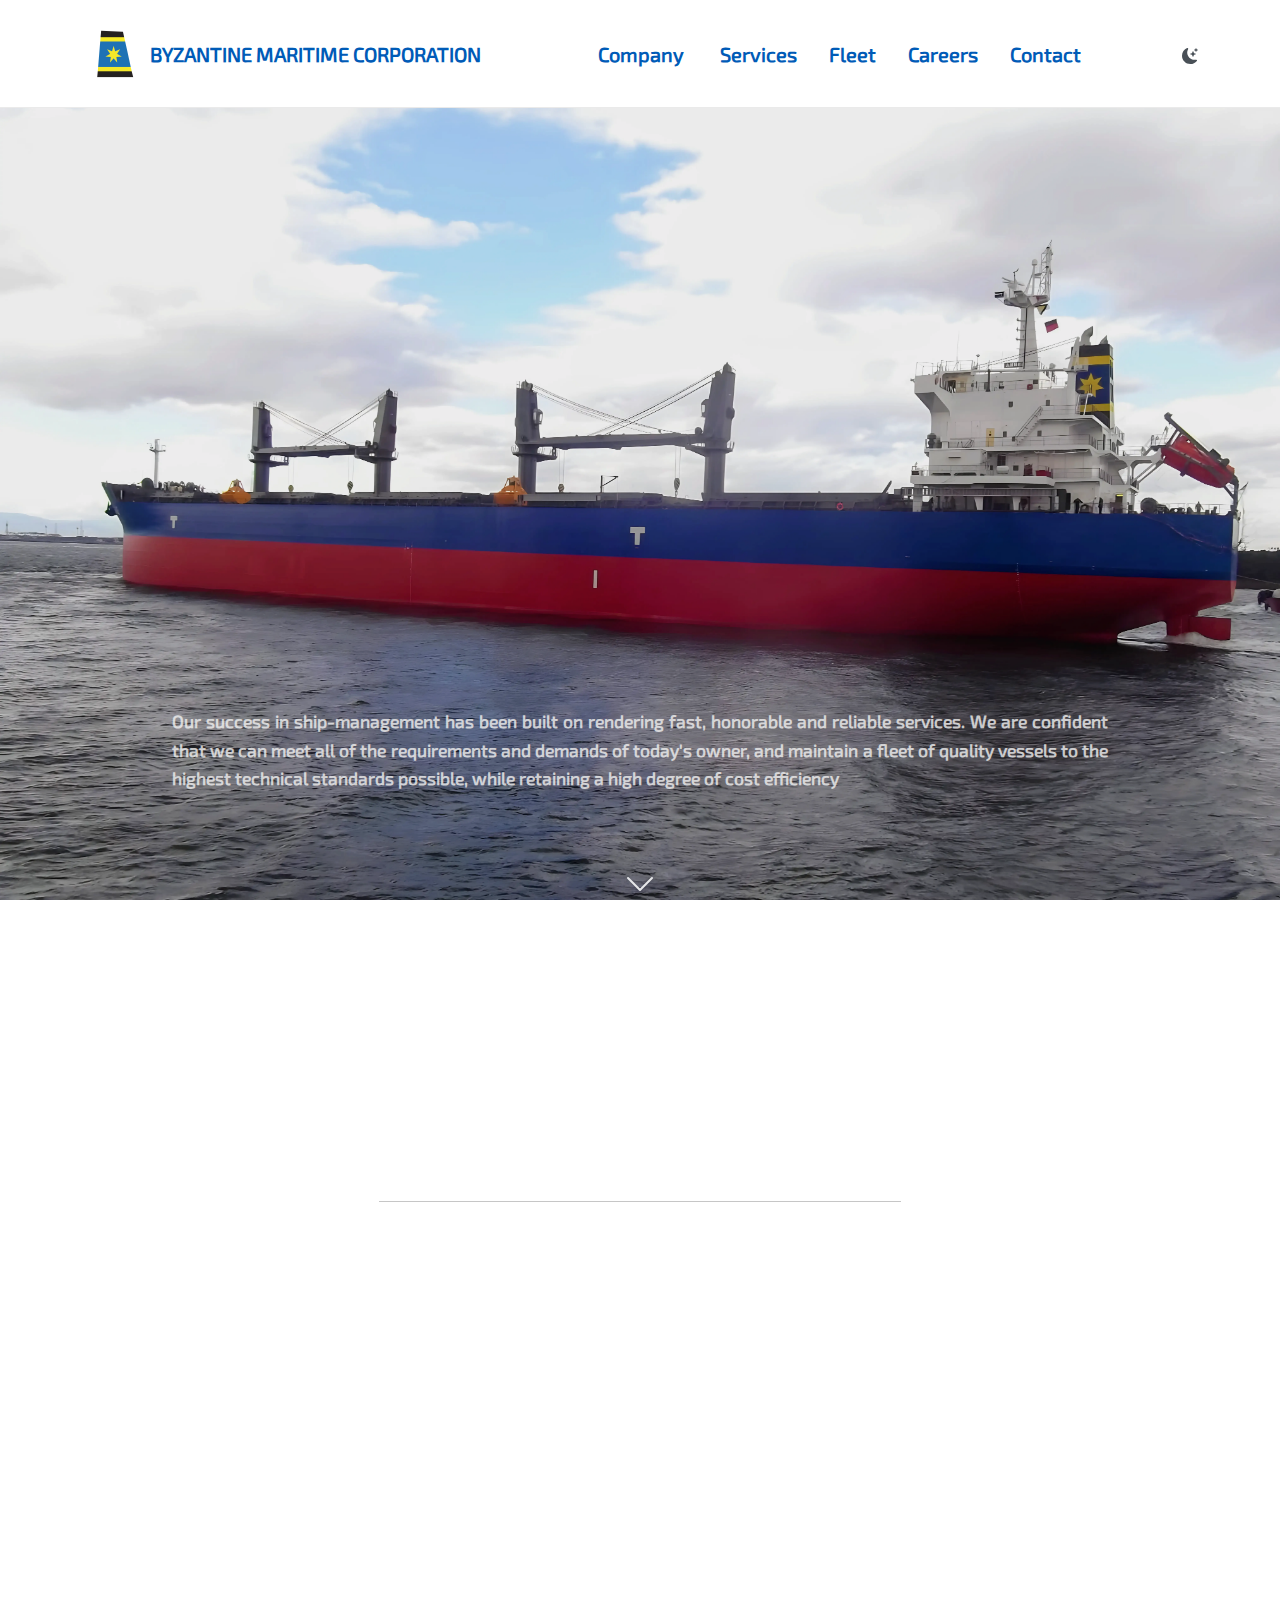
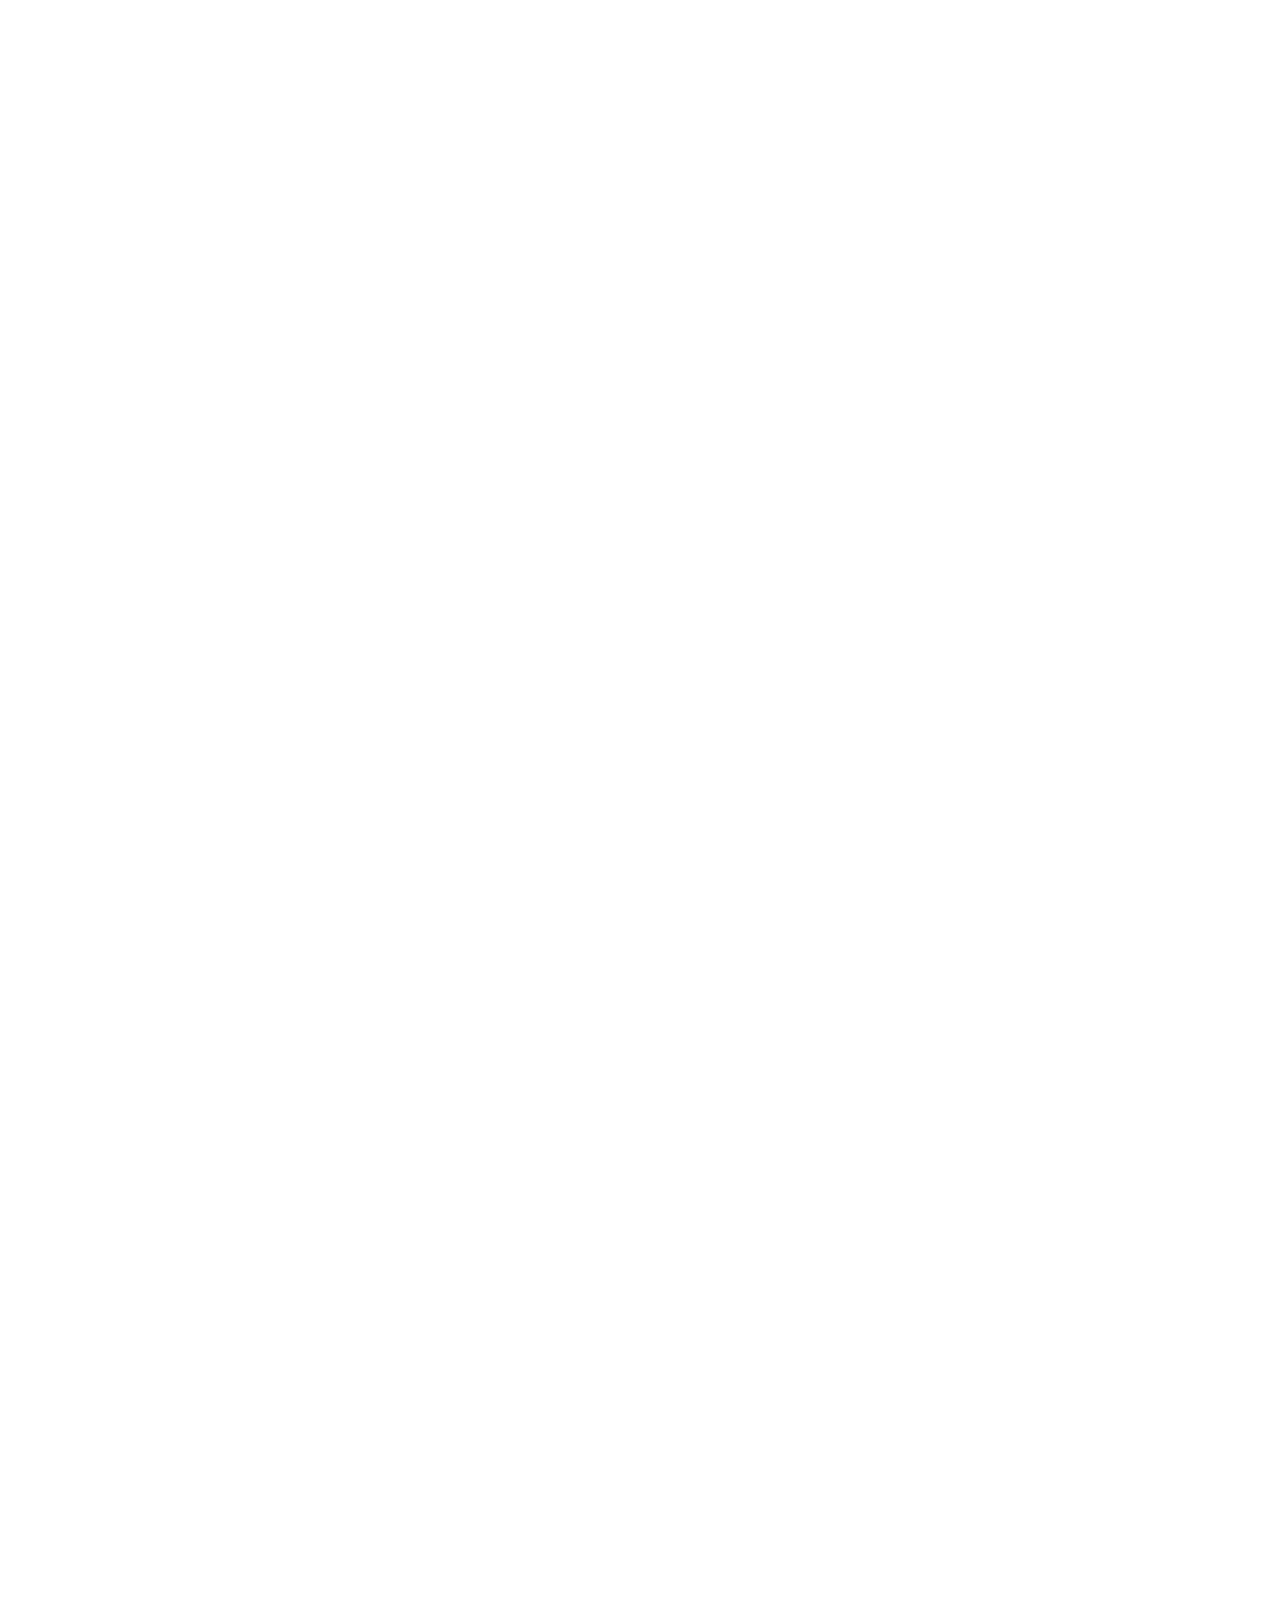
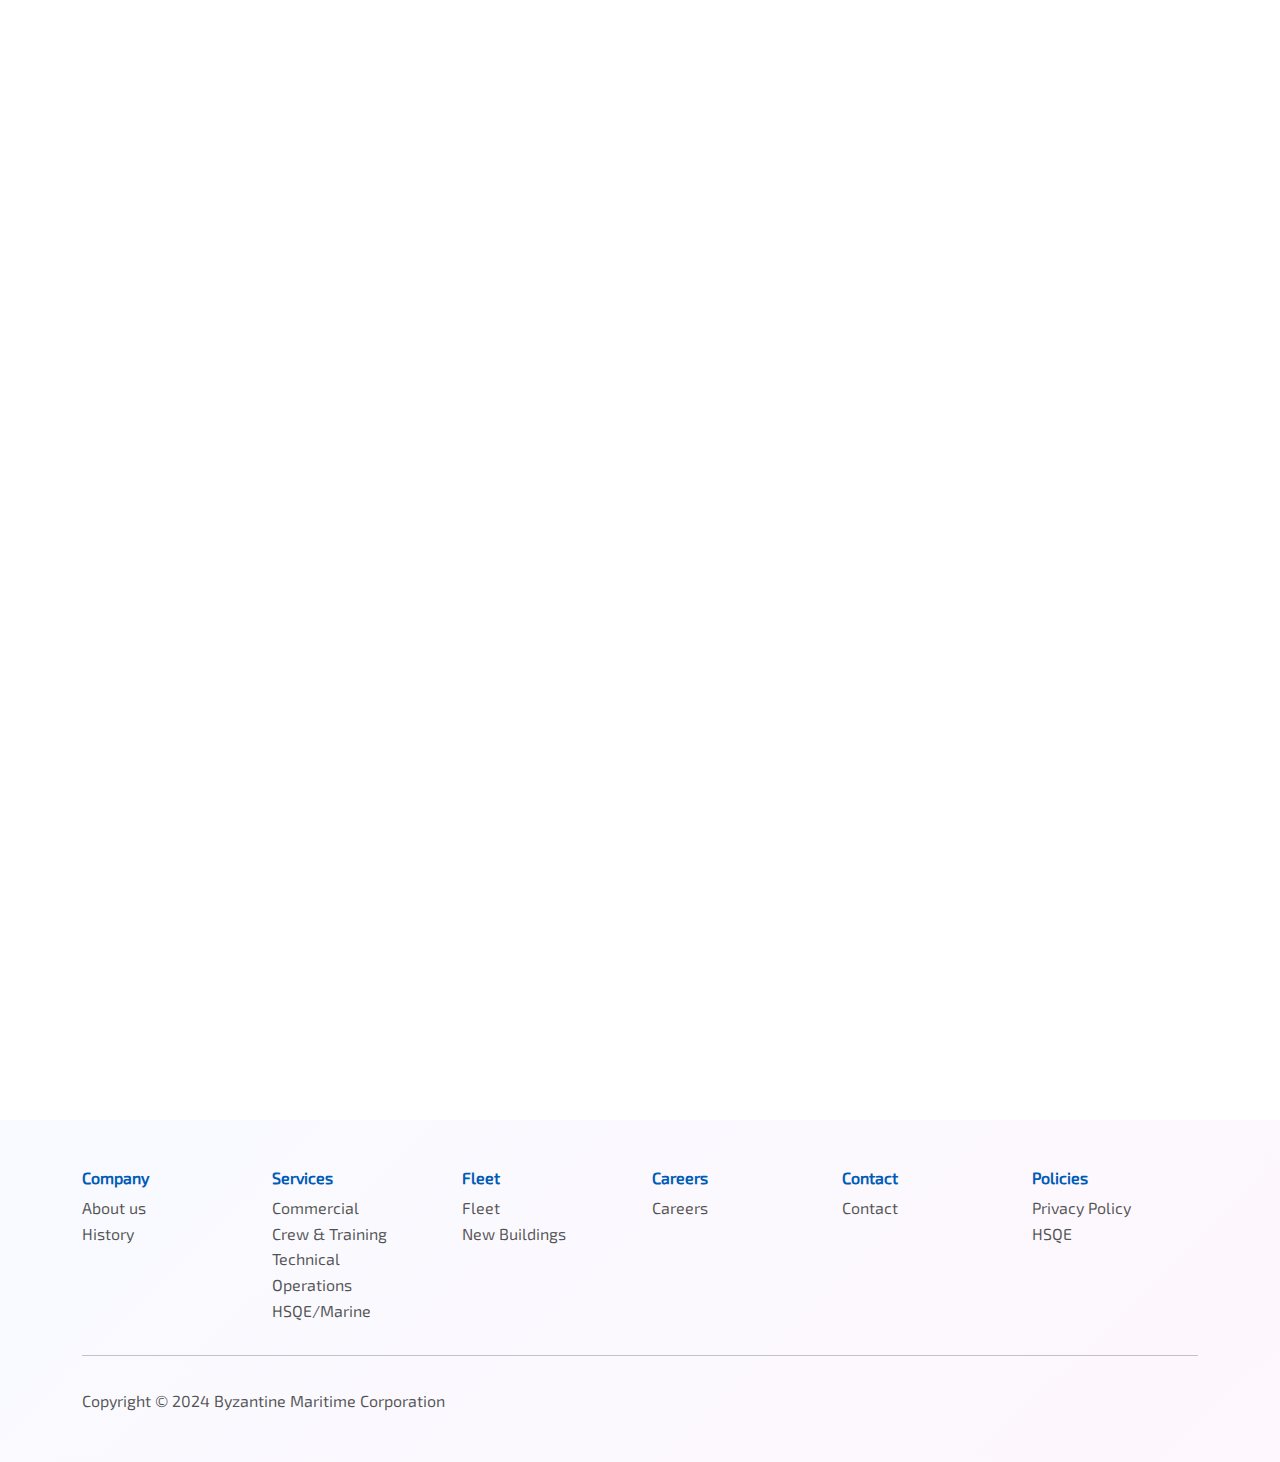
==== index.html @ 8e81ed3d "Publish website" ====
<!DOCTYPE html><html data-bs-theme="auto" lang="en"><head><meta charset="utf-8"><meta name="viewport" content="width=device-width, initial-scale=1.0, shrink-to-fit=no"><title>Byzantine Maritime Corporation</title><meta name="viewport" content="width=device-width, initial-scale=1, minimum-scale=1">
			<script>
(function() {

	// JavaScript snippet handling Dark/Light mode switching

	const getStoredTheme = () => localStorage.getItem('theme');
	const setStoredTheme = theme => localStorage.setItem('theme', theme);
	const forcedTheme = document.documentElement.getAttribute('data-bss-forced-theme');

	const getPreferredTheme = () => {

		if (forcedTheme) return forcedTheme;

		const storedTheme = getStoredTheme();
		if (storedTheme) {
			return storedTheme;
		}

		const pageTheme = document.documentElement.getAttribute('data-bs-theme');

		if (pageTheme) {
			return pageTheme;
		}

		return window.matchMedia('(prefers-color-scheme: dark)').matches ? 'dark' : 'light';
	}

	const setTheme = theme => {
		if (theme === 'auto' && window.matchMedia('(prefers-color-scheme: dark)').matches) {
			document.documentElement.setAttribute('data-bs-theme', 'dark');
		} else {
			document.documentElement.setAttribute('data-bs-theme', theme);
		}
	}

	setTheme(getPreferredTheme());

	const showActiveTheme = (theme, focus = false) => {
		const themeSwitchers = [].slice.call(document.querySelectorAll('.theme-switcher'));

		if (!themeSwitchers.length) return;

		document.querySelectorAll('[data-bs-theme-value]').forEach(element => {
			element.classList.remove('active');
			element.setAttribute('aria-pressed', 'false');
		});

		for (const themeSwitcher of themeSwitchers) {

			const btnToActivate = themeSwitcher.querySelector('[data-bs-theme-value="' + theme + '"]');

			if (btnToActivate) {
				btnToActivate.classList.add('active');
				btnToActivate.setAttribute('aria-pressed', 'true');
			}
		}
	}

	window.matchMedia('(prefers-color-scheme: dark)').addEventListener('change', () => {
		const storedTheme = getStoredTheme();
		if (storedTheme !== 'light' && storedTheme !== 'dark') {
			setTheme(getPreferredTheme());
		}
	});

	window.addEventListener('DOMContentLoaded', () => {
		showActiveTheme(getPreferredTheme());

		document.querySelectorAll('[data-bs-theme-value]')
			.forEach(toggle => {
				toggle.addEventListener('click', (e) => {
					e.preventDefault();
					const theme = toggle.getAttribute('data-bs-theme-value');
					setStoredTheme(theme);
					setTheme(theme);
					showActiveTheme(theme);
				})
			})
	});
})();
</script><link rel="apple-touch-icon" type="image/png" sizes="180x180" href="assets/img/favicon/favicon_180.png?h=e87b98692c2db4101e4dfaebf358be2a"><link rel="icon" type="image/png" sizes="16x16" href="assets/img/favicon/favicon_16.png?h=e87b98692c2db4101e4dfaebf358be2a"><link rel="icon" type="image/png" sizes="16x16" href="assets/img/favicon/favicon_16.png?h=e87b98692c2db4101e4dfaebf358be2a" media="(prefers-color-scheme: dark)"><link rel="icon" type="image/png" sizes="32x32" href="assets/img/favicon/favicon_32.png?h=e87b98692c2db4101e4dfaebf358be2a"><link rel="icon" type="image/png" sizes="32x32" href="assets/img/favicon/favicon_32.png?h=e87b98692c2db4101e4dfaebf358be2a" media="(prefers-color-scheme: dark)"><link rel="icon" type="image/png" sizes="180x180" href="assets/img/favicon/favicon_180.png?h=e87b98692c2db4101e4dfaebf358be2a"><link rel="icon" type="image/png" sizes="192x192" href="assets/img/favicon/favicon_192.png?h=e87b98692c2db4101e4dfaebf358be2a"><link rel="icon" type="image/png" sizes="512x512" href="assets/img/favicon/favicon_512.png?h=e87b98692c2db4101e4dfaebf358be2a"><link rel="stylesheet" href="assets/bootstrap/css/bootstrap.min.css?h=996dc642b1d24f33bd052ed328aa38bc"><link rel="stylesheet" href="assets/css/styles.min.css?h=704b83688798f864cac3b5d45904c1a6"></head><body style="font-family: 'Exo 2', sans-serif;"><nav class="navbar navbar-expand-lg sticky-top navbar-shrink py-3 navbar-light" id="mainNav" style="height: 12vh;min-height: 80px;"><div class="container"><a class="navbar-brand d-flex align-items-center" data-aos="fade-down-right" data-aos-duration="1200" data-aos-once="true" href="/"><span id="navbar-brand-logo" style="width: 64px;height: 64px;background: url(&quot;assets/img/logo/bmc-logo.webp?h=9fa27f62c4568146996275496955b831&quot;) center / contain;margin-right: 4px;"></span><span class="fw-semibold text-primary" id="navbar-brand-name">BYZANTINE MARITIME CORPORATION</span><span class="fw-semibold text-primary" id="navbar-brand-name-narrow">BYZANTINE MARITIME<br>CORPORATION</span></a><button data-bs-toggle="collapse" class="navbar-toggler" data-bs-target="#navcol-2" id="main-navbar-toggler" onclick="setupNavbarCollapse()"><span class="visually-hidden">Toggle navigation</span><span class="navbar-toggler-icon"></span></button><div class="collapse navbar-collapse" data-aos="zoom-in-left" data-aos-duration="1000" data-aos-once="true" id="navcol-2"><ul class="navbar-nav mx-auto" style="background: var(--bs-body-bg);"><li class="nav-item" id="company-nav"><div class="nav-item dropdown" style="padding: 8px 16px;font-size: 20px;font-weight: bold;"><a aria-expanded="false" data-bs-toggle="dropdown" data-bs-auto-close="outside" id="navbar-link-company" onmouseover="expandDropdown(&#39;company&#39;)" style="color: var(--bs-primary);">Company&nbsp;</a><div class="dropdown-menu text-start border-0 border-light-subtle shadow-sm" id="navbar-menu-company"><a class="dropdown-item" href="/company#about-us" style="padding: 6px 16px;color: var(--bs-primary);font-size: 20px;">About us</a><a class="dropdown-item" href="/company#history" style="padding: 6px 16px;color: var(--bs-primary);font-size: 20px;">History</a></div></div></li><li class="nav-item" id="services-nav"><div class="nav-item dropdown" style="padding: 8px 16px;"><a aria-expanded="false" data-bs-toggle="dropdown" data-bs-auto-close="outside" id="navbar-link-services" onmouseover="expandDropdown(&#39;services&#39;)" style="color: var(--bs-primary);font-size: 20px;font-weight: bold;">Services</a><div class="dropdown-menu text-start border-0 border-light-subtle shadow-sm" id="navbar-menu-services"><a class="dropdown-item" href="/services#commercial" style="padding: 6px 16px;color: var(--bs-primary);font-size: 20px;">Commercial</a><a class="dropdown-item" href="/services#crew" style="padding: 6px 16px;color: var(--bs-primary);font-size: 20px;">Crew &amp; Training</a><a class="dropdown-item" href="/services#technical" style="padding: 6px 16px;color: var(--bs-primary);font-size: 20px;">Technical</a><a class="dropdown-item" href="/services#operations" style="padding: 6px 16px;color: var(--bs-primary);font-size: 20px;">Operations</a><a class="dropdown-item" href="/services#hsqe" style="padding: 6px 16px;color: var(--bs-primary);font-size: 20px;">HSQE/Marine</a></div></div></li><li class="nav-item" id="fleet-nav"><div class="nav-item dropdown" style="padding: 8px 16px;"><a aria-expanded="false" data-bs-toggle="dropdown" data-bs-auto-close="outside" id="navbar-link-fleet" onmouseover="expandDropdown(&#39;fleet&#39;)" style="color: var(--bs-primary);font-size: 20px;font-weight: bold;">Fleet</a><div class="dropdown-menu text-start border-0 border-light-subtle shadow-sm" id="navbar-menu-fleet"><a class="dropdown-item" href="/fleet" style="padding: 6px 16px;color: var(--bs-primary);font-size: 20px;">Fleet</a><a class="dropdown-item" href="/fleet#newbuildings" style="padding: 6px 16px;color: var(--bs-primary);font-size: 20px;">New Buildings</a></div></div></li><li class="nav-item" id="careers-nav"><a class="nav-link" href="/careers" style="color: var(--bs-primary);font-weight: bold;font-size: 20px;">Careers</a></li><li class="nav-item" id="contact-nav"><a class="nav-link" href="/contact" style="color: var(--bs-primary);font-weight: bold;font-size: 20px;">Contact</a></li><li class="nav-item" id="theme-nav" style="padding-top: 12px;padding-bottom: 12px;"><a class="nav-link active theme-selector-light theme-selector-nav" data-bs-theme-value="light" onclick="showDarkThemeIcons()"><svg xmlns="http://www.w3.org/2000/svg" width="1em" height="1em" fill="currentColor" viewBox="0 0 16 16" class="bi bi-moon-stars-fill">
  <path d="M6 .278a.768.768 0 0 1 .08.858 7.208 7.208 0 0 0-.878 3.46c0 4.021 3.278 7.277 7.318 7.277.527 0 1.04-.055 1.533-.16a.787.787 0 0 1 .81.316.733.733 0 0 1-.031.893A8.349 8.349 0 0 1 8.344 16C3.734 16 0 12.286 0 7.71 0 4.266 2.114 1.312 5.124.06A.752.752 0 0 1 6 .278"></path>
  <path d="M10.794 3.148a.217.217 0 0 1 .412 0l.387 1.162c.173.518.579.924 1.097 1.097l1.162.387a.217.217 0 0 1 0 .412l-1.162.387a1.734 1.734 0 0 0-1.097 1.097l-.387 1.162a.217.217 0 0 1-.412 0l-.387-1.162A1.734 1.734 0 0 0 9.31 6.593l-1.162-.387a.217.217 0 0 1 0-.412l1.162-.387a1.734 1.734 0 0 0 1.097-1.097l.387-1.162zM13.863.099a.145.145 0 0 1 .274 0l.258.774c.115.346.386.617.732.732l.774.258a.145.145 0 0 1 0 .274l-.774.258a1.156 1.156 0 0 0-.732.732l-.258.774a.145.145 0 0 1-.274 0l-.258-.774a1.156 1.156 0 0 0-.732-.732l-.774-.258a.145.145 0 0 1 0-.274l.774-.258c.346-.115.617-.386.732-.732L13.863.1z"></path>
</svg>&nbsp; Dark mode enabled</a><a class="nav-link active theme-selector-dark theme-selector-nav" data-bs-theme-value="dark" onclick="showLightThemeIcons()"><svg xmlns="http://www.w3.org/2000/svg" height="1em" viewBox="0 0 24 24" width="1em" fill="currentColor"><path d="M0 0h24v24H0z" fill="none"></path><path d="M6.76 4.84l-1.8-1.79-1.41 1.41 1.79 1.79 1.42-1.41zM4 10.5H1v2h3v-2zm9-9.95h-2V3.5h2V.55zm7.45 3.91l-1.41-1.41-1.79 1.79 1.41 1.41 1.79-1.79zm-3.21 13.7l1.79 1.8 1.41-1.41-1.8-1.79-1.4 1.4zM20 10.5v2h3v-2h-3zm-8-5c-3.31 0-6 2.69-6 6s2.69 6 6 6 6-2.69 6-6-2.69-6-6-6zm-1 16.95h2V19.5h-2v2.95zm-7.45-3.91l1.41 1.41 1.79-1.8-1.41-1.41-1.79 1.8z"></path></svg>&nbsp; Light mode enabled</a></li></ul></div><a class="theme-selector-light theme-selector-main" data-bs-theme-value="light" onclick="showDarkThemeIcons()"><svg xmlns="http://www.w3.org/2000/svg" width="1em" height="1em" fill="currentColor" viewBox="0 0 16 16" class="bi bi-moon-stars-fill text-dark-emphasis">
  <path d="M6 .278a.768.768 0 0 1 .08.858 7.208 7.208 0 0 0-.878 3.46c0 4.021 3.278 7.277 7.318 7.277.527 0 1.04-.055 1.533-.16a.787.787 0 0 1 .81.316.733.733 0 0 1-.031.893A8.349 8.349 0 0 1 8.344 16C3.734 16 0 12.286 0 7.71 0 4.266 2.114 1.312 5.124.06A.752.752 0 0 1 6 .278"></path>
  <path d="M10.794 3.148a.217.217 0 0 1 .412 0l.387 1.162c.173.518.579.924 1.097 1.097l1.162.387a.217.217 0 0 1 0 .412l-1.162.387a1.734 1.734 0 0 0-1.097 1.097l-.387 1.162a.217.217 0 0 1-.412 0l-.387-1.162A1.734 1.734 0 0 0 9.31 6.593l-1.162-.387a.217.217 0 0 1 0-.412l1.162-.387a1.734 1.734 0 0 0 1.097-1.097l.387-1.162zM13.863.099a.145.145 0 0 1 .274 0l.258.774c.115.346.386.617.732.732l.774.258a.145.145 0 0 1 0 .274l-.774.258a1.156 1.156 0 0 0-.732.732l-.258.774a.145.145 0 0 1-.274 0l-.258-.774a1.156 1.156 0 0 0-.732-.732l-.774-.258a.145.145 0 0 1 0-.274l.774-.258c.346-.115.617-.386.732-.732L13.863.1z"></path>
</svg></a><a class="theme-selector-dark theme-selector-main" data-bs-theme-value="dark" onclick="showLightThemeIcons()"><svg xmlns="http://www.w3.org/2000/svg" height="1em" viewBox="0 0 24 24" width="1em" fill="currentColor" class="text-dark-emphasis" style="font-size: 18px;"><path d="M0 0h24v24H0V0z" fill="none"></path><path d="M6.05 4.14l-.39-.39c-.39-.39-1.02-.38-1.4 0l-.01.01c-.39.39-.39 1.02 0 1.4l.39.39c.39.39 1.01.39 1.4 0l.01-.01c.39-.38.39-1.02 0-1.4zM3.01 10.5H1.99c-.55 0-.99.44-.99.99v.01c0 .55.44.99.99.99H3c.56.01 1-.43 1-.98v-.01c0-.56-.44-1-.99-1zm9-9.95H12c-.56 0-1 .44-1 .99v.96c0 .55.44.99.99.99H12c.56.01 1-.43 1-.98v-.97c0-.55-.44-.99-.99-.99zm7.74 3.21c-.39-.39-1.02-.39-1.41-.01l-.39.39c-.39.39-.39 1.02 0 1.4l.01.01c.39.39 1.02.39 1.4 0l.39-.39c.39-.39.39-1.01 0-1.4zm-1.81 15.1l.39.39c.39.39 1.02.39 1.41 0 .39-.39.39-1.02 0-1.41l-.39-.39c-.39-.39-1.02-.38-1.4 0-.4.4-.4 1.02-.01 1.41zM20 11.49v.01c0 .55.44.99.99.99H22c.55 0 .99-.44.99-.99v-.01c0-.55-.44-.99-.99-.99h-1.01c-.55 0-.99.44-.99.99zM12 5.5c-3.31 0-6 2.69-6 6s2.69 6 6 6 6-2.69 6-6-2.69-6-6-6zm-.01 16.95H12c.55 0 .99-.44.99-.99v-.96c0-.55-.44-.99-.99-.99h-.01c-.55 0-.99.44-.99.99v.96c0 .55.44.99.99.99zm-7.74-3.21c.39.39 1.02.39 1.41 0l.39-.39c.39-.39.38-1.02 0-1.4l-.01-.01c-.39-.39-1.02-.39-1.41 0l-.39.39c-.38.4-.38 1.02.01 1.41z"></path></svg></a></div></nav><section data-aos="fade-down-right" data-aos-duration="1200" data-aos-once="true" class="bg-primary-gradient" style="position: relative;overflow-x: hidden;height: 88vh;"><div class="carousel slide" data-bs-ride="false" data-bs-pause="false" id="carousel-1" style="height: 88vh;"><div class="carousel-inner h-100" style="filter: brightness(94%);"><div class="carousel-item active h-100" style="margin: 0px;"><img class="w-100 d-block position-absolute h-100 fit-cover home-bg-zoom" src="assets/img/background/bmc-background-1.webp?h=f83031ce874301b8cbce16f96704d677" alt="Slide Image" style="z-index: -1;"><div class="container d-flex flex-column justify-content-center h-100"><div class="row" style="margin: 0px;margin-left: 85px;margin-right: 85px;padding-left: 0px;padding-right: 0px;margin-top: 0px;height: 65vh;"><div class="col-md-6 col-xl-4 offset-md-2" style="color: var(--bs-body-bg);padding: 0px;margin: 0px;/*margin-left: 155px;*//*margin-right: 155px;*/padding-left: 0px;padding-right: 0px;width: 100%;"><p class="my-3" style="font-size: 17px;text-align: center;width: 100%;display: inline-block;position: relative;"></p></div></div><div class="row" data-aos="fade-down-right" data-aos-duration="2000" data-aos-delay="700" data-aos-once="true" style="margin-left: 7vw;margin-right: 7vw;padding-left: 0px;padding-right: 0px;margin-top: 0px;"><div class="col-md-6 col-xl-4 offset-md-2" style="color: var(--bs-body-bg);padding: 0px;margin: 0px;/*margin-left: 155px;*//*margin-right: 155px;*/padding-left: 0px;padding-right: 0px;width: 100%;"><p class="fw-semibold my-3 carousel-always-white-text" style="width: 100%;display: inline-block;position: relative;font-size: 1.1em;text-align: justify;transition: ease-in-out;opacity: 0.80;cursor:default;">Our success in ship-management has been built on rendering fast, honorable and reliable services. We are confident that we can meet all of the requirements and demands of today's owner, and maintain a fleet of quality vessels to the highest technical standards possible, while retaining a high degree of cost efficiency</p></div></div><div class="row" style="margin-left: 7vw;margin-right: 7vw;padding-left: 0px;padding-right: 0px;margin-top: 0px;"><div class="col-md-6 col-xl-4 offset-md-2" style="color: var(--bs-body-bg);padding: 0px;margin: 0px;/*margin-left: 155px;*//*margin-right: 155px;*/padding-left: 0px;padding-right: 0px;width: 100%;text-align: center;"><p class="fw-semibold my-3" style="width: 100%;display: inline-block;position: relative;font-size: 1.1em;text-align: justify;transition: ease-in-out;">&nbsp;&nbsp;</p><svg xmlns="http://www.w3.org/2000/svg" width="1em" height="1em" fill="currentColor" viewBox="0 0 16 16" class="bi bi-chevron-down text-center text-light" style="width: 2em;height: 2em;">
  <path fill-rule="evenodd" d="M1.646 4.646a.5.5 0 0 1 .708 0L8 10.293l5.646-5.647a.5.5 0 0 1 .708.708l-6 6a.5.5 0 0 1-.708 0l-6-6a.5.5 0 0 1 0-.708z"></path>
</svg></div></div></div></div><div class="carousel-item h-100" style="background: url(&quot;assets/img/background/bmc-background-1.webp?h=f83031ce874301b8cbce16f96704d677&quot;) center / cover no-repeat;margin: 0px;"><img class="w-100 d-block position-absolute h-100 fit-cover" src="assets/img/background/bmc-background-1.webp?h=f83031ce874301b8cbce16f96704d677" alt="Slide Image" style="z-index: -1;"><div class="container d-flex flex-column justify-content-center h-100"><div class="row" style="margin: 0px;margin-left: 85px;margin-right: 85px;padding-left: 0px;padding-right: 0px;margin-top: 0px;height: 65vh;"><div class="col-md-6 col-xl-4 offset-md-2" style="color: var(--bs-body-bg);padding: 0px;margin: 0px;/*margin-left: 155px;*//*margin-right: 155px;*/padding-left: 0px;padding-right: 0px;width: 100%;"><p class="my-3" style="font-size: 17px;text-align: center;width: 100%;display: inline-block;position: relative;"></p></div></div><div class="row" style="margin-left: 7vw;margin-right: 7vw;padding-left: 0px;padding-right: 0px;margin-top: 0px;"><div class="col-md-6 col-xl-4 offset-md-2" style="color: var(--bs-body-bg);padding: 0px;margin: 0px;/*margin-left: 155px;*//*margin-right: 155px;*/padding-left: 0px;padding-right: 0px;width: 100%;"><p class="fw-semibold my-3 carousel-always-white-text" style="width: 100%;display: inline-block;position: relative;font-size: 1.1em;text-align: justify;transition: ease-in-out;text-shadow: 2px 4px 10px var(--bs-body-color);">Our success in ship-management has been built on rendering fast, honorable and reliable services. We are confident that we can meet all of the requirements and demands of today's owner, and maintain a fleet of quality vessels to the highest technical standards possible, while retaining a high degree of cost efficiency</p></div></div><div class="row" style="margin-left: 7vw;margin-right: 7vw;padding-left: 0px;padding-right: 0px;margin-top: 0px;"><div class="col-md-6 col-xl-4 offset-md-2" style="color: var(--bs-body-bg);padding: 0px;margin: 0px;/*margin-left: 155px;*//*margin-right: 155px;*/padding-left: 0px;padding-right: 0px;width: 100%;text-align: center;"><p class="fw-semibold my-3" style="width: 100%;display: inline-block;position: relative;font-size: 1.1em;text-align: justify;transition: ease-in-out;">&nbsp;&nbsp;</p><svg xmlns="http://www.w3.org/2000/svg" width="1em" height="1em" fill="currentColor" viewBox="0 0 16 16" class="bi bi-chevron-down text-center text-light" style="width: 2em;height: 2em;">
  <path fill-rule="evenodd" d="M1.646 4.646a.5.5 0 0 1 .708 0L8 10.293l5.646-5.647a.5.5 0 0 1 .708.708l-6 6a.5.5 0 0 1-.708 0l-6-6a.5.5 0 0 1 0-.708z"></path>
</svg></div></div></div></div></div></div></section><section><div class="container py-4 py-xl-5"><div class="row"><div class="col-md-8 col-xl-6 mx-auto p-4"><div class="d-flex align-items-center align-items-md-start align-items-xl-center" data-aos="fade-left" data-aos-duration="900" data-aos-once="true"><div><h4>About us</h4><p class="text-start">Byzantine Maritime Corporation (BMC) is primarily a ship-management company. The success in ship-management has been built on rendering fast, honorable and reliable services to its customers and counterparties.</p><a class="link-primary" href="/company#about-us">Learn More&nbsp;<svg xmlns="http://www.w3.org/2000/svg" width="1em" height="1em" fill="currentColor" viewBox="0 0 16 16" class="bi bi-arrow-right">
  <path fill-rule="evenodd" d="M1 8a.5.5 0 0 1 .5-.5h11.793l-3.147-3.146a.5.5 0 0 1 .708-.708l4 4a.5.5 0 0 1 0 .708l-4 4a.5.5 0 0 1-.708-.708L13.293 8.5H1.5A.5.5 0 0 1 1 8"></path>
</svg></a></div></div><hr class="my-5"><div class="d-flex align-items-center align-items-md-start align-items-xl-center" data-aos="fade-right" data-aos-duration="900" data-aos-once="true"><div><h4>Brief History</h4><p>Byzantine Maritime Corporation commenced operation in the early 1970's and since that time, we have maintained a medium to small sized Bulk Carrier fleet which serviced its customers mainly in the North American grain trades.</p><a class="link-primary" href="/company#history">Learn More&nbsp;<svg xmlns="http://www.w3.org/2000/svg" width="1em" height="1em" fill="currentColor" viewBox="0 0 16 16" class="bi bi-arrow-right">
  <path fill-rule="evenodd" d="M1 8a.5.5 0 0 1 .5-.5h11.793l-3.147-3.146a.5.5 0 0 1 .708-.708l4 4a.5.5 0 0 1 0 .708l-4 4a.5.5 0 0 1-.708-.708L13.293 8.5H1.5A.5.5 0 0 1 1 8"></path>
</svg></a></div></div></div></div></div></section><section><div class="container text-center py-4 py-xl-5"><h1 data-aos="zoom-in-up" data-aos-duration="1050" data-aos-once="true" style="margin-bottom: 20px;">At a glance</h1><div class="text-center text-white-50 bg-primary border rounded border-0 p-3" data-aos="zoom-in-up" data-aos-duration="1050" data-aos-once="true"><div class="row row-cols-2 row-cols-lg-3"><div class="col"><div class="p-3"><svg xmlns="http://www.w3.org/2000/svg" enable-background="new 0 0 24 24" height="1em" viewBox="0 0 24 24" width="1em" fill="currentColor" class="fs-1 text-light" style="margin-bottom: 20px;"><g><rect fill="none" height="24" width="24"></rect><rect fill="none" height="24" width="24"></rect></g><g><path d="M17,2c-0.55,0-1,0.45-1,1v1H8V3c0-0.55-0.45-1-1-1S6,2.45,6,3v1H5C3.89,4,3.01,4.9,3.01,6L3,20c0,1.1,0.89,2,2,2h14 c1.1,0,2-0.9,2-2V6c0-1.1-0.9-2-2-2h-1V3C18,2.45,17.55,2,17,2z M19,20H5V10h14V20z M11,13c0-0.55,0.45-1,1-1s1,0.45,1,1 s-0.45,1-1,1S11,13.55,11,13z M7,13c0-0.55,0.45-1,1-1s1,0.45,1,1s-0.45,1-1,1S7,13.55,7,13z M15,13c0-0.55,0.45-1,1-1s1,0.45,1,1 s-0.45,1-1,1S15,13.55,15,13z M11,17c0-0.55,0.45-1,1-1s1,0.45,1,1s-0.45,1-1,1S11,17.55,11,17z M7,17c0-0.55,0.45-1,1-1 s1,0.45,1,1s-0.45,1-1,1S7,17.55,7,17z M15,17c0-0.55,0.45-1,1-1s1,0.45,1,1s-0.45,1-1,1S15,17.55,15,17z"></path></g></svg><h4 class="display-5 fw-bold text-white mb-0">50+</h4><p class="mb-0">Years of experience in shipping</p></div></div><div class="col"><div class="p-3"><svg xmlns="http://www.w3.org/2000/svg" height="1em" viewBox="0 0 24 24" width="1em" fill="currentColor" class="fs-1 text-light" style="margin-bottom: 20px;"><path d="M0 0h24v24H0V0z" fill="none"></path><path d="M9 12c1.93 0 3.5-1.57 3.5-3.5S10.93 5 9 5 5.5 6.57 5.5 8.5 7.07 12 9 12zm0-5c.83 0 1.5.67 1.5 1.5S9.83 10 9 10s-1.5-.67-1.5-1.5S8.17 7 9 7zm0 6.75c-2.34 0-7 1.17-7 3.5V18c0 .55.45 1 1 1h12c.55 0 1-.45 1-1v-.75c0-2.33-4.66-3.5-7-3.5zM4.34 17c.84-.58 2.87-1.25 4.66-1.25s3.82.67 4.66 1.25H4.34zm11.7-3.19c1.16.84 1.96 1.96 1.96 3.44V19h3c.55 0 1-.45 1-1v-.75c0-2.02-3.5-3.17-5.96-3.44zM15 12c1.93 0 3.5-1.57 3.5-3.5S16.93 5 15 5c-.54 0-1.04.13-1.5.35.63.89 1 1.98 1 3.15s-.37 2.26-1 3.15c.46.22.96.35 1.5.35z"></path></svg><h4 class="display-5 fw-bold text-white mb-0">1,000+</h4><p class="mb-0">Employees</p></div></div><div class="col"><div class="p-3 p-3-badge"><svg xmlns="http://www.w3.org/2000/svg" enable-background="new 0 0 24 24" height="1em" viewBox="0 0 24 24" width="1em" fill="currentColor" class="fs-1 text-light" style="margin-bottom: 20px;"><g><rect fill="none" height="24" width="24" y="0"></rect></g><g><g><path d="M20,21c-1.19,0-2.38-0.35-3.47-0.98c-0.33-0.19-0.73-0.19-1.07,0c-2.17,1.26-4.76,1.26-6.93,0 c-0.33-0.19-0.73-0.19-1.07,0C6.38,20.65,5.19,21,4,21H3c-0.55,0-1,0.45-1,1v0c0,0.55,0.45,1,1,1h1c1.38,0,2.74-0.35,4-0.99 c2.52,1.29,5.48,1.29,8,0c1.26,0.65,2.62,0.99,4,0.99h1c0.55,0,1-0.45,1-1v0c0-0.55-0.45-1-1-1H20z M3.95,19H4 c1.27,0,2.42-0.55,3.33-1.33c0.39-0.34,0.95-0.34,1.34,0C9.58,18.45,10.73,19,12,19s2.42-0.55,3.33-1.33 c0.39-0.34,0.95-0.34,1.34,0C17.58,18.45,18.73,19,20,19h0.05l1.9-6.68c0.11-0.37,0.04-1.06-0.66-1.28L20,10.62V6c0-1.1-0.9-2-2-2 h-3V2c0-0.55-0.45-1-1-1h-4C9.45,1,9,1.45,9,2v2H6C4.9,4,4,4.9,4,6v4.62l-1.29,0.42c-0.63,0.19-0.81,0.84-0.66,1.28L3.95,19z M6,6 h12v3.97L12.62,8.2c-0.41-0.13-0.84-0.13-1.25,0L6,9.97V6z"></path></g></g></svg><h4 class="display-5 fw-bold text-white mb-0">8</h4><p class="mb-0">Vessels under management</p></div></div><div class="col"><div class="p-3"><svg xmlns="http://www.w3.org/2000/svg" enable-background="new 0 0 24 24" height="1em" viewBox="0 0 24 24" width="1em" fill="currentColor" class="fs-1 text-light" style="margin-bottom: 20px;"><g><rect fill="none" height="24" width="24"></rect><path d="M13,9V7.82C14.16,7.4,15,6.3,15,5c0-1.65-1.35-3-3-3S9,3.35,9,5c0,1.3,0.84,2.4,2,2.82V9H9c-0.55,0-1,0.45-1,1v0 c0,0.55,0.45,1,1,1h2v8.92c-2.22-0.33-4.59-1.68-5.55-3.37l1.14-1.14c0.22-0.22,0.19-0.57-0.05-0.75L3.8,12.6 C3.47,12.35,3,12.59,3,13v2c0,3.88,4.92,7,9,7s9-3.12,9-7v-2c0-0.41-0.47-0.65-0.8-0.4l-2.74,2.05c-0.24,0.18-0.27,0.54-0.05,0.75 l1.14,1.14c-0.96,1.69-3.33,3.04-5.55,3.37V11h2c0.55,0,1-0.45,1-1v0c0-0.55-0.45-1-1-1H13z M12,4c0.55,0,1,0.45,1,1s-0.45,1-1,1 s-1-0.45-1-1S11.45,4,12,4z"></path></g></svg><h4 class="display-5 fw-bold text-white mb-0">4</h4><p class="mb-0">New Buildings</p></div></div><div class="col"><div class="p-3"><svg xmlns="http://www.w3.org/2000/svg" height="1em" viewBox="0 0 24 24" width="1em" fill="currentColor" class="fs-1 text-light" style="margin-bottom: 20px;"><path d="M0 0h24v24H0V0z" fill="none"></path><path d="M4 13h6c.55 0 1-.45 1-1V4c0-.55-.45-1-1-1H4c-.55 0-1 .45-1 1v8c0 .55.45 1 1 1zm0 8h6c.55 0 1-.45 1-1v-4c0-.55-.45-1-1-1H4c-.55 0-1 .45-1 1v4c0 .55.45 1 1 1zm10 0h6c.55 0 1-.45 1-1v-8c0-.55-.45-1-1-1h-6c-.55 0-1 .45-1 1v8c0 .55.45 1 1 1zM13 4v4c0 .55.45 1 1 1h6c.55 0 1-.45 1-1V4c0-.55-.45-1-1-1h-6c-.55 0-1 .45-1 1z"></path></svg><h4 class="display-5 fw-bold text-white mb-0">449,024 MT</h4><p class="mb-0">Fleet in DWT</p></div></div><div class="col"><div class="p-3"><svg xmlns="http://www.w3.org/2000/svg" height="1em" viewBox="0 0 24 24" width="1em" fill="currentColor" class="fs-1 text-light" style="margin-bottom: 20px;"><path d="M0 0h24v24H0V0z" fill="none"></path><path d="M16.85 6.85l1.44 1.44-4.88 4.88-3.29-3.29c-.39-.39-1.02-.39-1.41 0l-6 6.01c-.39.39-.39 1.02 0 1.41.39.39 1.02.39 1.41 0L9.41 12l3.29 3.29c.39.39 1.02.39 1.41 0l5.59-5.58 1.44 1.44c.31.31.85.09.85-.35V6.5c.01-.28-.21-.5-.49-.5h-4.29c-.45 0-.67.54-.36.85z"></path></svg><h4 class="display-6 fw-bold text-white mb-0">5 Million</h4><p class="mb-0">Annual transported tonnage</p></div></div></div></div></div></section><section><div class="container bg-primary-gradient py-5" data-aos="flip-down" data-aos-duration="300" data-aos-once="true" style="border-radius: 15px;"><div class="row"><div class="col-md-8 col-xl-6 text-center mx-auto"><h3 class="fw-bold" data-aos="zoom-in-up" data-aos-duration="700" data-aos-once="true">Services</h3></div></div><div class="py-5 p-lg-5"><div class="row row-cols-1 row-cols-md-2 mx-auto" style="max-width: 900px;"><div class="col mb-5"><div class="card shadow-sm" data-aos="zoom-in-up" data-aos-duration="850" data-aos-once="true"><div class="card-body px-4 py-5 px-md-5"><h5 class="fw-bold card-title">Commercial</h5><p class="text-muted card-text mb-4" style="text-align: justify;">The Company offers commercial management services in all sectors. Our commercial department maintains great relationships with first class Charterers worldwide.</p><a class="link-primary" href="/services#commercial">Learn More&nbsp;<svg xmlns="http://www.w3.org/2000/svg" width="1em" height="1em" fill="currentColor" viewBox="0 0 16 16" class="bi bi-arrow-right">
  <path fill-rule="evenodd" d="M1 8a.5.5 0 0 1 .5-.5h11.793l-3.147-3.146a.5.5 0 0 1 .708-.708l4 4a.5.5 0 0 1 0 .708l-4 4a.5.5 0 0 1-.708-.708L13.293 8.5H1.5A.5.5 0 0 1 1 8"></path>
</svg></a></div></div></div><div class="col mb-5"><div class="card shadow-sm" data-aos="zoom-in-up" data-aos-duration="850" data-aos-once="true"><div class="card-body px-4 py-5 px-md-5"><h5 class="fw-bold card-title">Crew&nbsp;&amp; Training</h5><p class="text-muted card-text mb-4" style="text-align: justify;">Our Crew Department places the highest priority on recruiting, training-retraining and retaining the best quality seagoing staff for our fleet.<br><br></p><a class="link-primary" href="/services#crew">Learn More&nbsp;<svg xmlns="http://www.w3.org/2000/svg" width="1em" height="1em" fill="currentColor" viewBox="0 0 16 16" class="bi bi-arrow-right">
  <path fill-rule="evenodd" d="M1 8a.5.5 0 0 1 .5-.5h11.793l-3.147-3.146a.5.5 0 0 1 .708-.708l4 4a.5.5 0 0 1 0 .708l-4 4a.5.5 0 0 1-.708-.708L13.293 8.5H1.5A.5.5 0 0 1 1 8"></path>
</svg></a></div></div></div><div class="col mb-4"><div class="card shadow-sm" data-aos="zoom-in-up" data-aos-duration="850" data-aos-once="true"><div class="card-body px-4 py-5 px-md-5"><h5 class="fw-bold card-title">Technical</h5><p class="text-muted card-text mb-4" style="text-align: justify;">We use our accumulated expertise to maintain and monitor a quality fleet to the highest technical standards possible for maximum efficiency.</p><a class="link-primary" href="/services#technical">Learn More&nbsp;<svg xmlns="http://www.w3.org/2000/svg" width="1em" height="1em" fill="currentColor" viewBox="0 0 16 16" class="bi bi-arrow-right">
  <path fill-rule="evenodd" d="M1 8a.5.5 0 0 1 .5-.5h11.793l-3.147-3.146a.5.5 0 0 1 .708-.708l4 4a.5.5 0 0 1 0 .708l-4 4a.5.5 0 0 1-.708-.708L13.293 8.5H1.5A.5.5 0 0 1 1 8"></path>
</svg></a></div></div></div><div class="col mb-4"><div class="card shadow-sm" data-aos="zoom-in-up" data-aos-duration="850" data-aos-once="true"><div class="card-body px-4 py-5 px-md-5"><h5 class="fw-bold card-title">Operations</h5><p class="text-muted card-text mb-4" style="text-align: justify;">Our experienced team monitors the day-to-day operations of the managed fleet evaluating the performance of each vessel.<br><br></p><a class="link-primary" href="/services#operations">Learn More&nbsp;<svg xmlns="http://www.w3.org/2000/svg" width="1em" height="1em" fill="currentColor" viewBox="0 0 16 16" class="bi bi-arrow-right">
  <path fill-rule="evenodd" d="M1 8a.5.5 0 0 1 .5-.5h11.793l-3.147-3.146a.5.5 0 0 1 .708-.708l4 4a.5.5 0 0 1 0 .708l-4 4a.5.5 0 0 1-.708-.708L13.293 8.5H1.5A.5.5 0 0 1 1 8"></path>
</svg></a></div></div></div><div class="col mx-auto mb-4"><div class="card shadow-sm" data-aos="zoom-in-up" data-aos-duration="850" data-aos-once="true"><div class="card-body px-4 py-5 px-md-5"><h5 class="fw-bold card-title">HSQE/Marine</h5><p class="text-muted card-text mb-4" style="text-align: justify;">Experienced Superintendents attend the managed fleet frequently to ensure efficiency, safety and compliance with the latest national and international regulations.</p><a class="link-primary" href="/services#hsqe">Learn More&nbsp;<svg xmlns="http://www.w3.org/2000/svg" width="1em" height="1em" fill="currentColor" viewBox="0 0 16 16" class="bi bi-arrow-right">
  <path fill-rule="evenodd" d="M1 8a.5.5 0 0 1 .5-.5h11.793l-3.147-3.146a.5.5 0 0 1 .708-.708l4 4a.5.5 0 0 1 0 .708l-4 4a.5.5 0 0 1-.708-.708L13.293 8.5H1.5A.5.5 0 0 1 1 8"></path>
</svg></a></div></div></div></div></div></div></section><div class="container d-flex flex-column align-items-center py-4 py-xl-5" style="padding-bottom: 69px;margin-bottom: 0px;padding-top: 31px;"><div class="row mb-5" data-aos="zoom-in-up" data-aos-duration="700" data-aos-once="true"><div class="col-md-8 col-xl-6 text-center mx-auto" style="min-width: 60%;margin-bottom: -58px;"><h2>Fleet</h2><p class="w-lg-50" style="font-size: 14px;">&nbsp; &nbsp; &nbsp; &nbsp; &nbsp; &nbsp; &nbsp; &nbsp; &nbsp; &nbsp; &nbsp; &nbsp; &nbsp; &nbsp; &nbsp; &nbsp; &nbsp; &nbsp; &nbsp; &nbsp; &nbsp; &nbsp; &nbsp; &nbsp; &nbsp; &nbsp; &nbsp; &nbsp; &nbsp; &nbsp; &nbsp; &nbsp;&nbsp;</p></div></div><div class="row gy-4 w-100" style="max-width: 800px;"><div class="col-12 col-md-6" data-aos="zoom-in-up" data-aos-duration="950" data-aos-once="true"><div class="card"><img class="card-img w-100 d-block" src="assets/img/fleet/BMC_Anne.webp?h=4659e2ca83e1ccdcaa779db3740bbcfa" style="box-shadow: 0.2px 0.22px 6px var(--bs-tertiary-color); filter: brightness(95%);"><div class="card-img-overlay text-center d-flex flex-column justify-content-end align-items-center p-4" style="padding-bottom:2px !important;"><h5 style="color: rgb(237,237,237);font-weight: bold;">M/V Anne</h5><p style="margin-bottom: 0px;font-size: 14px;color: rgb(237,237,237);text-shadow: 0.15px 0.15px;">DWT: 55,747 | IMO no.&nbsp;9593294 | Built: 2011</p></div></div></div><div class="col-12 col-md-6" data-aos="zoom-in-up" data-aos-duration="950" data-aos-once="true"><div class="card"><img class="card-img w-100 d-block" src="assets/img/fleet/BMC_Arietta.webp?h=f9ae1526c26412afb5d611b9ac9dba38" style="box-shadow: 0.2px 0.22px 6px var(--bs-tertiary-color);  filter: brightness(95%);"><div class="card-img-overlay text-center d-flex flex-column justify-content-end align-items-center p-4" style="padding-bottom:2px !important;"><h5 style="color: rgb(237,237,237);font-weight: bold;">M/V Arietta</h5><p style="margin-bottom: 0px;font-size: 14px;color: rgb(237,237,237);">DWT: 55,818 | IMO no.&nbsp;9446403 | Built: 2009</p></div></div></div></div><div class="mb-3" style="margin-top: 20px;"><button class="btn btn-primary" data-aos="zoom-in-up" data-aos-duration="1100" data-aos-once="true" type="button"><a href="/fleet" style="color: var(--bs-btn-color);">View all</a></button></div></div><div class="container d-flex flex-column align-items-center py-4 py-xl-5"><div class="row mb-5" data-aos="zoom-in-up" data-aos-duration="700" data-aos-once="true"><div class="col-md-8 col-xl-6 text-center mx-auto" style="min-width: 60%;margin-bottom: -58px;"><h2>New Buildings</h2><p class="w-lg-50" style="font-size: 14px;">&nbsp; &nbsp; &nbsp; &nbsp; &nbsp; &nbsp; &nbsp; &nbsp; &nbsp; &nbsp; &nbsp; &nbsp; &nbsp; &nbsp; &nbsp; &nbsp; &nbsp; &nbsp; &nbsp; &nbsp; &nbsp; &nbsp; &nbsp; &nbsp; &nbsp; &nbsp; &nbsp; &nbsp; &nbsp; &nbsp; &nbsp; &nbsp; &nbsp; &nbsp; &nbsp; &nbsp; &nbsp; &nbsp; &nbsp; &nbsp; &nbsp; &nbsp; &nbsp; &nbsp; &nbsp; &nbsp; &nbsp; &nbsp; &nbsp; &nbsp; &nbsp; &nbsp; &nbsp; &nbsp; &nbsp; &nbsp; &nbsp; &nbsp; &nbsp; &nbsp; &nbsp; &nbsp; &nbsp; &nbsp; &nbsp; &nbsp; &nbsp; &nbsp; &nbsp; &nbsp; &nbsp; &nbsp;&nbsp;</p></div></div><div class="row gy-4 w-100" style="max-width: 800px;"><div class="col-12 col-md-6" data-aos="zoom-in-up" data-aos-duration="950" data-aos-once="true"><div class="card"><img class="card-img w-100 d-block" src="assets/img/fleet/BMC_Newbuildings.webp?h=f9ae1526c26412afb5d611b9ac9dba38" style="box-shadow: 0.2px 0.22px 6px var(--bs-tertiary-color); filter: brightness(85%);"><div class="card-img-overlay text-center d-flex flex-column justify-content-end align-items-center p-4" style="padding-bottom:2px !important;"><h5 style="color: rgb(237,237,237);font-weight: bold;">M/V</h5><p style="margin-bottom: 0px;font-size: 14px;color: rgb(237,237,237);text-shadow: 2px 2px 5px var(--bs-black);">DWT: 41,000 BC | 2026&nbsp;</p></div></div></div><div class="col-12 col-md-6" data-aos="zoom-in-up" data-aos-duration="950" data-aos-once="true"><div class="card"><img class="card-img w-100 d-block" src="assets/img/fleet/BMC_Newbuildings.webp?h=f9ae1526c26412afb5d611b9ac9dba38" style="box-shadow: 0.2px 0.22px 6px var(--bs-tertiary-color); filter: brightness(85%);"><div class="card-img-overlay text-center d-flex flex-column justify-content-end align-items-center p-4" style="padding-bottom:2px !important;"><h5 style="color: rgb(237,237,237);font-weight: bold;">M/V</h5><p style="margin-bottom: 0px;font-size: 14px;color: rgb(237,237,237);text-shadow: 2px 2px 5px var(--bs-black);">DWT:&nbsp;41,000 BC | 2026</p></div></div></div></div><div class="mb-3" style="margin-top: 20px;margin-bottom: 5px;"><button class="btn btn-primary" data-aos="zoom-in-up" data-aos-duration="1100" data-aos-once="true" type="button"><a href="/fleet#newbuildings" style="color: var(--bs-btn-color);">View all</a></button></div></div><footer class="bg-primary-gradient"><div class="container py-4 py-lg-5"><div class="row text-primary d-xxl-flex justify-content-center align-items-xxl-start"><div class="col text-center text-lg-start flex-column"><h3 class="fs-6 fw-bold">Company</h3><ul class="list-unstyled"><li><a href="/company#about-us">About us</a></li><li><a href="/company#history">History</a></li><li></li></ul></div><div class="col text-center text-lg-start d-flex flex-column"><h3 class="fs-6 fw-bold">Services</h3><ul class="list-unstyled"><li><a href="/services#commercial">Commercial</a></li><li><a href="/services#crew">Crew &amp; Training</a></li><li><a href="/services#technical">Technical</a></li><li><a href="/services#operations">Operations</a></li><li><a href="/services#hsqe">HSQE/Marine</a></li></ul></div><div class="col text-center text-lg-start d-flex flex-column"><h3 class="fs-6 fw-bold">Fleet</h3><ul class="list-unstyled"><li><a href="/fleet">Fleet</a></li><li><a href="/fleet#newbuildings">New Buildings</a></li><li></li></ul></div><div class="col text-center text-lg-start d-flex flex-column"><h3 class="fs-6 fw-bold">Careers</h3><ul class="list-unstyled"><li><a href="/careers">Careers</a></li><li></li><li></li></ul></div><div class="col text-center text-lg-start d-flex flex-column"><h3 class="fs-6 fw-bold">Contact</h3><ul class="list-unstyled"><li><a href="/contact">Contact</a></li><li></li><li></li><li></li><li></li></ul></div><div class="col text-center text-lg-start d-flex flex-column"><h3 class="fs-6 fw-bold">Policies</h3><ul class="list-unstyled"><li><a href="/policies/privacy-policy">Privacy Policy</a></li><li><a href="/policies/hsqe">HSQE</a></li></ul></div></div><hr><div class="text-muted d-flex justify-content-between align-items-center pt-3"><p class="mb-0">Copyright © 2024 Byzantine Maritime Corporation</p></div></div></footer><script src="assets/bootstrap/js/bootstrap.min.js?h=e55bde7d6e36ebf17ba0b8c1e80e4065"></script><script src="assets/js/script.min.js?h=71a03d0c3ac583544a8b8ed698a3d934"></script></body></html>
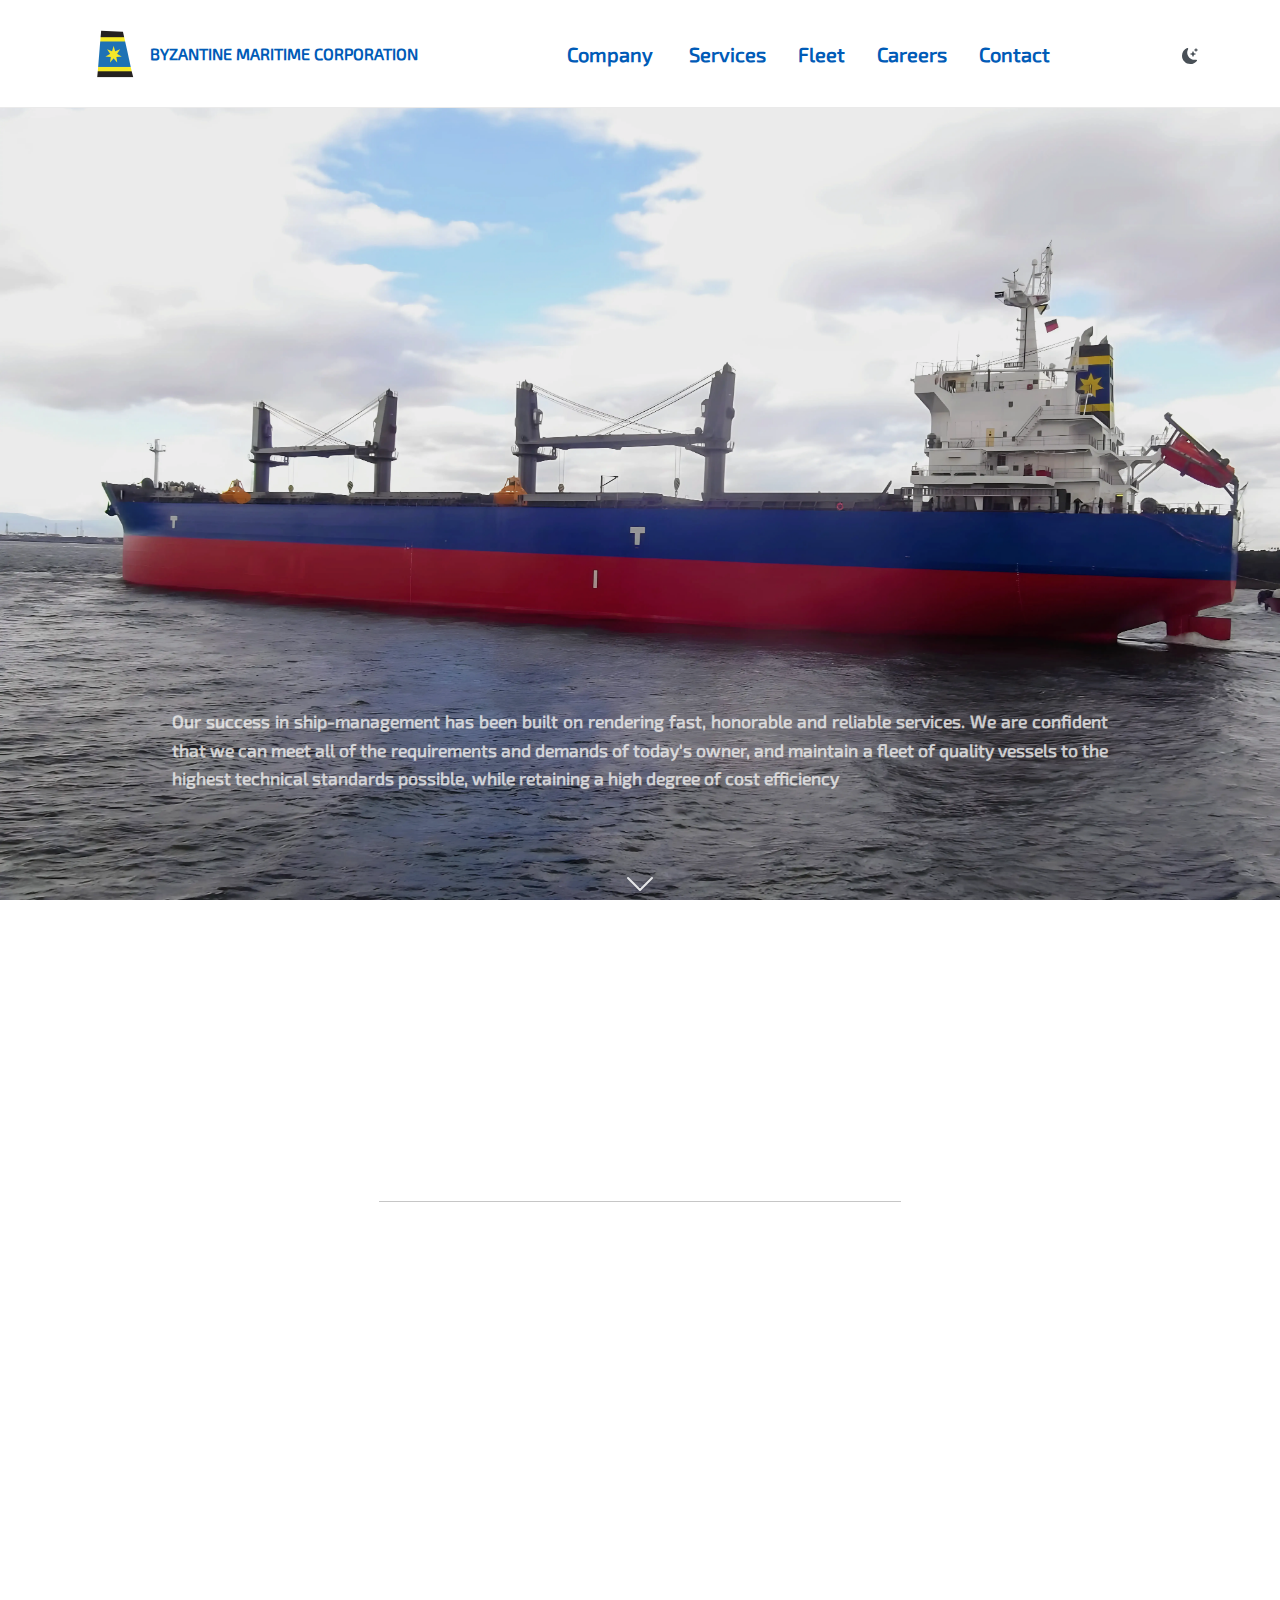
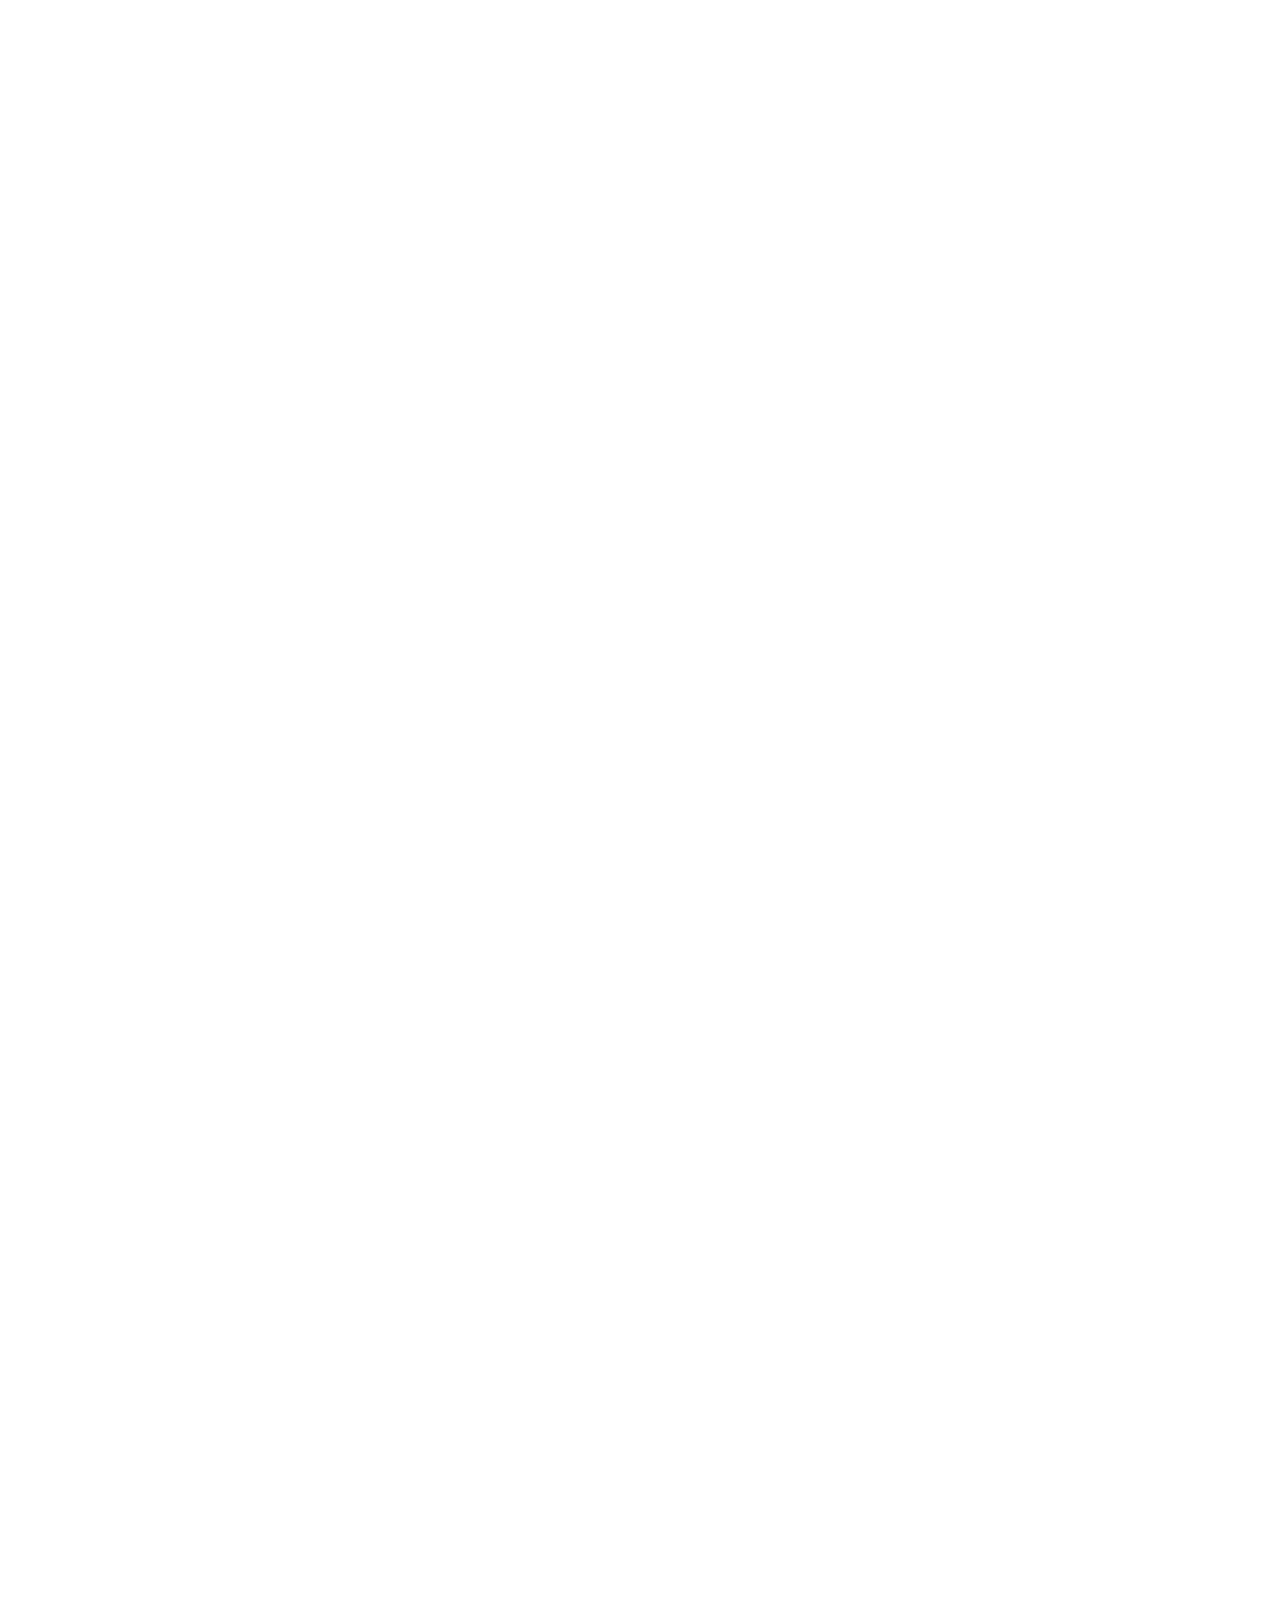
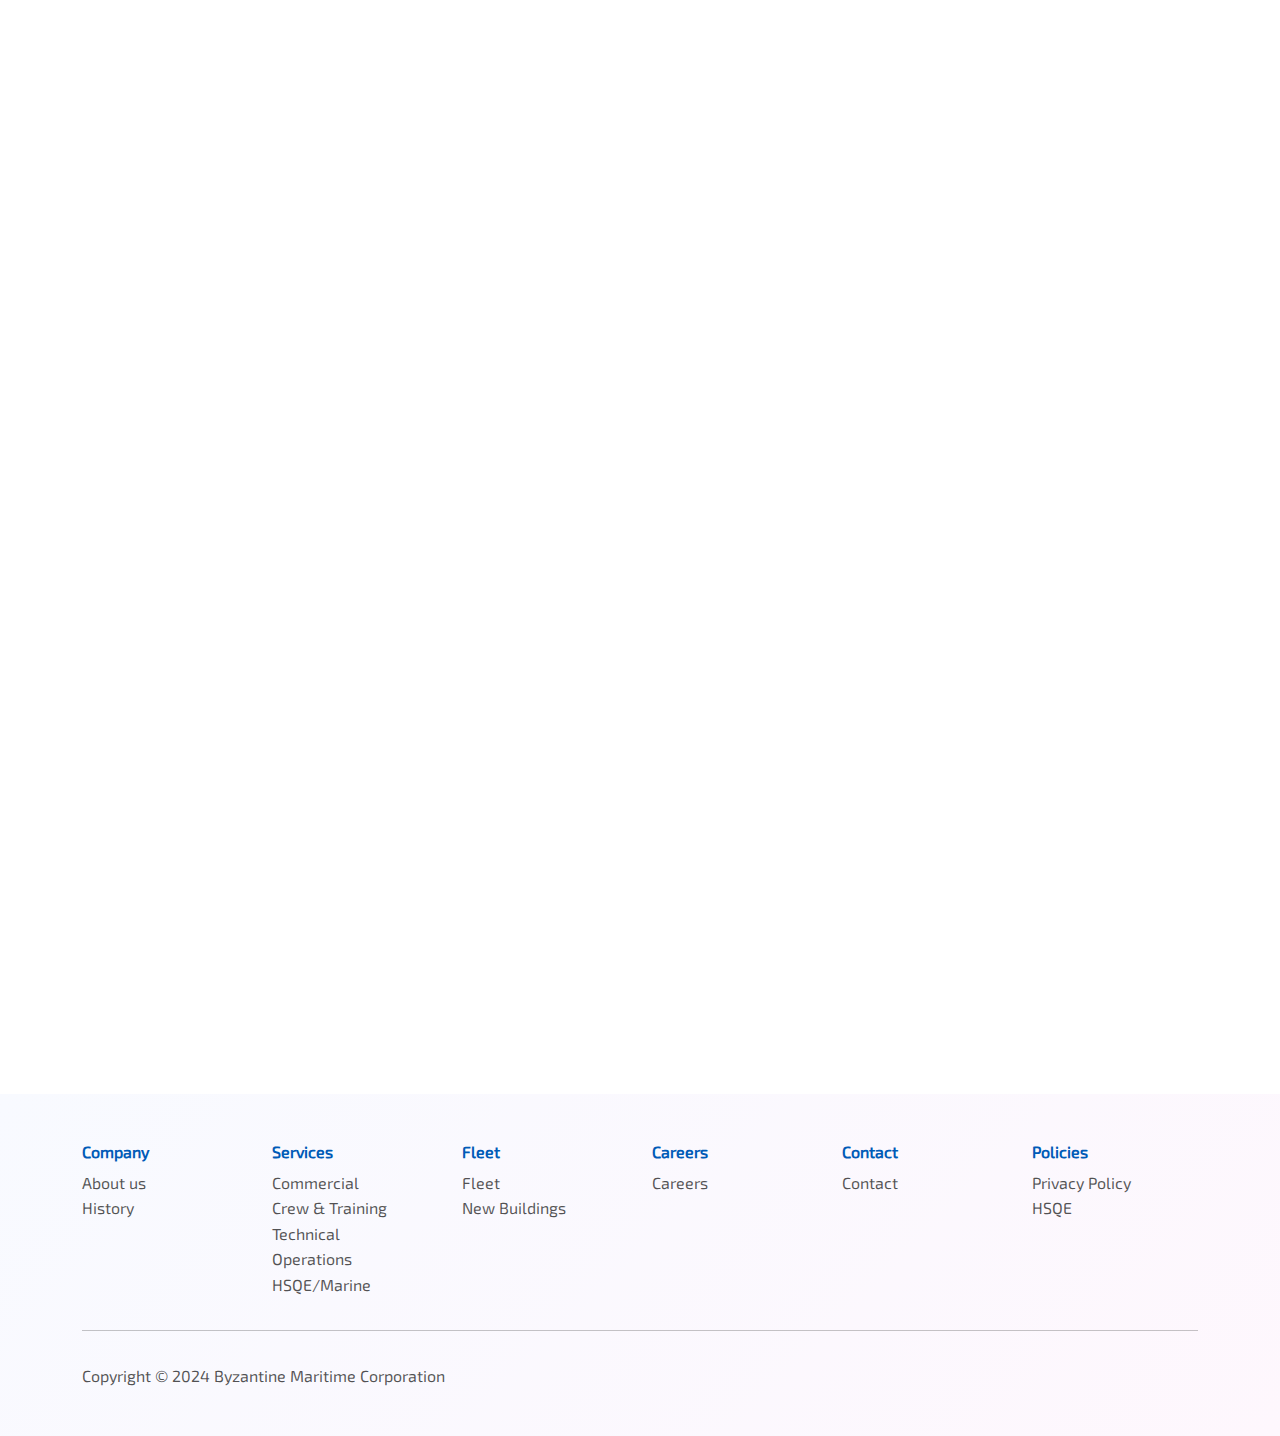
==== commit 4849c22d: "Updated website" ====
--- a/index.html
+++ b/index.html
@@ -79,7 +79,7 @@
 			})
 	});
 })();
-</script><link rel="apple-touch-icon" type="image/png" sizes="180x180" href="assets/img/favicon/favicon_180.png?h=e87b98692c2db4101e4dfaebf358be2a"><link rel="icon" type="image/png" sizes="16x16" href="assets/img/favicon/favicon_16.png?h=e87b98692c2db4101e4dfaebf358be2a"><link rel="icon" type="image/png" sizes="16x16" href="assets/img/favicon/favicon_16.png?h=e87b98692c2db4101e4dfaebf358be2a" media="(prefers-color-scheme: dark)"><link rel="icon" type="image/png" sizes="32x32" href="assets/img/favicon/favicon_32.png?h=e87b98692c2db4101e4dfaebf358be2a"><link rel="icon" type="image/png" sizes="32x32" href="assets/img/favicon/favicon_32.png?h=e87b98692c2db4101e4dfaebf358be2a" media="(prefers-color-scheme: dark)"><link rel="icon" type="image/png" sizes="180x180" href="assets/img/favicon/favicon_180.png?h=e87b98692c2db4101e4dfaebf358be2a"><link rel="icon" type="image/png" sizes="192x192" href="assets/img/favicon/favicon_192.png?h=e87b98692c2db4101e4dfaebf358be2a"><link rel="icon" type="image/png" sizes="512x512" href="assets/img/favicon/favicon_512.png?h=e87b98692c2db4101e4dfaebf358be2a"><link rel="stylesheet" href="assets/bootstrap/css/bootstrap.min.css?h=996dc642b1d24f33bd052ed328aa38bc"><link rel="stylesheet" href="assets/css/styles.min.css?h=704b83688798f864cac3b5d45904c1a6"></head><body style="font-family: 'Exo 2', sans-serif;"><nav class="navbar navbar-expand-lg sticky-top navbar-shrink py-3 navbar-light" id="mainNav" style="height: 12vh;min-height: 80px;"><div class="container"><a class="navbar-brand d-flex align-items-center" data-aos="fade-down-right" data-aos-duration="1200" data-aos-once="true" href="/"><span id="navbar-brand-logo" style="width: 64px;height: 64px;background: url(&quot;assets/img/logo/bmc-logo.webp?h=9fa27f62c4568146996275496955b831&quot;) center / contain;margin-right: 4px;"></span><span class="fw-semibold text-primary" id="navbar-brand-name">BYZANTINE MARITIME CORPORATION</span><span class="fw-semibold text-primary" id="navbar-brand-name-narrow">BYZANTINE MARITIME<br>CORPORATION</span></a><button data-bs-toggle="collapse" class="navbar-toggler" data-bs-target="#navcol-2" id="main-navbar-toggler" onclick="setupNavbarCollapse()"><span class="visually-hidden">Toggle navigation</span><span class="navbar-toggler-icon"></span></button><div class="collapse navbar-collapse" data-aos="zoom-in-left" data-aos-duration="1000" data-aos-once="true" id="navcol-2"><ul class="navbar-nav mx-auto" style="background: var(--bs-body-bg);"><li class="nav-item" id="company-nav"><div class="nav-item dropdown" style="padding: 8px 16px;font-size: 20px;font-weight: bold;"><a aria-expanded="false" data-bs-toggle="dropdown" data-bs-auto-close="outside" id="navbar-link-company" onmouseover="expandDropdown(&#39;company&#39;)" style="color: var(--bs-primary);">Company&nbsp;</a><div class="dropdown-menu text-start border-0 border-light-subtle shadow-sm" id="navbar-menu-company"><a class="dropdown-item" href="/company#about-us" style="padding: 6px 16px;color: var(--bs-primary);font-size: 20px;">About us</a><a class="dropdown-item" href="/company#history" style="padding: 6px 16px;color: var(--bs-primary);font-size: 20px;">History</a></div></div></li><li class="nav-item" id="services-nav"><div class="nav-item dropdown" style="padding: 8px 16px;"><a aria-expanded="false" data-bs-toggle="dropdown" data-bs-auto-close="outside" id="navbar-link-services" onmouseover="expandDropdown(&#39;services&#39;)" style="color: var(--bs-primary);font-size: 20px;font-weight: bold;">Services</a><div class="dropdown-menu text-start border-0 border-light-subtle shadow-sm" id="navbar-menu-services"><a class="dropdown-item" href="/services#commercial" style="padding: 6px 16px;color: var(--bs-primary);font-size: 20px;">Commercial</a><a class="dropdown-item" href="/services#crew" style="padding: 6px 16px;color: var(--bs-primary);font-size: 20px;">Crew &amp; Training</a><a class="dropdown-item" href="/services#technical" style="padding: 6px 16px;color: var(--bs-primary);font-size: 20px;">Technical</a><a class="dropdown-item" href="/services#operations" style="padding: 6px 16px;color: var(--bs-primary);font-size: 20px;">Operations</a><a class="dropdown-item" href="/services#hsqe" style="padding: 6px 16px;color: var(--bs-primary);font-size: 20px;">HSQE/Marine</a></div></div></li><li class="nav-item" id="fleet-nav"><div class="nav-item dropdown" style="padding: 8px 16px;"><a aria-expanded="false" data-bs-toggle="dropdown" data-bs-auto-close="outside" id="navbar-link-fleet" onmouseover="expandDropdown(&#39;fleet&#39;)" style="color: var(--bs-primary);font-size: 20px;font-weight: bold;">Fleet</a><div class="dropdown-menu text-start border-0 border-light-subtle shadow-sm" id="navbar-menu-fleet"><a class="dropdown-item" href="/fleet" style="padding: 6px 16px;color: var(--bs-primary);font-size: 20px;">Fleet</a><a class="dropdown-item" href="/fleet#newbuildings" style="padding: 6px 16px;color: var(--bs-primary);font-size: 20px;">New Buildings</a></div></div></li><li class="nav-item" id="careers-nav"><a class="nav-link" href="/careers" style="color: var(--bs-primary);font-weight: bold;font-size: 20px;">Careers</a></li><li class="nav-item" id="contact-nav"><a class="nav-link" href="/contact" style="color: var(--bs-primary);font-weight: bold;font-size: 20px;">Contact</a></li><li class="nav-item" id="theme-nav" style="padding-top: 12px;padding-bottom: 12px;"><a class="nav-link active theme-selector-light theme-selector-nav" data-bs-theme-value="light" onclick="showDarkThemeIcons()"><svg xmlns="http://www.w3.org/2000/svg" width="1em" height="1em" fill="currentColor" viewBox="0 0 16 16" class="bi bi-moon-stars-fill">
+</script><link rel="apple-touch-icon" type="image/png" sizes="180x180" href="assets/img/favicon/favicon_180.png?h=e87b98692c2db4101e4dfaebf358be2a"><link rel="icon" type="image/png" sizes="16x16" href="assets/img/favicon/favicon_16.png?h=e87b98692c2db4101e4dfaebf358be2a"><link rel="icon" type="image/png" sizes="16x16" href="assets/img/favicon/favicon_16.png?h=e87b98692c2db4101e4dfaebf358be2a" media="(prefers-color-scheme: dark)"><link rel="icon" type="image/png" sizes="32x32" href="assets/img/favicon/favicon_32.png?h=e87b98692c2db4101e4dfaebf358be2a"><link rel="icon" type="image/png" sizes="32x32" href="assets/img/favicon/favicon_32.png?h=e87b98692c2db4101e4dfaebf358be2a" media="(prefers-color-scheme: dark)"><link rel="icon" type="image/png" sizes="180x180" href="assets/img/favicon/favicon_180.png?h=e87b98692c2db4101e4dfaebf358be2a"><link rel="icon" type="image/png" sizes="192x192" href="assets/img/favicon/favicon_192.png?h=e87b98692c2db4101e4dfaebf358be2a"><link rel="icon" type="image/png" sizes="512x512" href="assets/img/favicon/favicon_512.png?h=e87b98692c2db4101e4dfaebf358be2a"><link rel="stylesheet" href="assets/bootstrap/css/bootstrap.min.css?h=996dc642b1d24f33bd052ed328aa38bc"><link rel="stylesheet" href="assets/css/styles.min.css?h=56e4359018a5314e0fadbfda947af427"></head><body style="font-family: 'Exo 2', sans-serif;"><nav class="navbar navbar-expand-lg sticky-top navbar-shrink py-3 navbar-light" id="mainNav" style="height: 12vh;min-height: 80px;"><div class="container"><a class="navbar-brand d-flex align-items-center" data-aos="fade-down-right" data-aos-duration="1200" data-aos-once="true" href="/"><span id="navbar-brand-logo" style="width: 64px;height: 64px;background: url(&quot;assets/img/logo/bmc-logo.webp?h=9fa27f62c4568146996275496955b831&quot;) center / contain;margin-right: 4px;"></span><span class="fw-semibold text-primary" id="navbar-brand-name">BYZANTINE MARITIME CORPORATION</span><span class="fw-semibold text-primary" id="navbar-brand-name-narrow">BYZANTINE MARITIME<br>CORPORATION</span></a><button data-bs-toggle="collapse" class="navbar-toggler" data-bs-target="#navcol-2" id="main-navbar-toggler" onclick="setupNavbarCollapse()"><span class="visually-hidden">Toggle navigation</span><span class="navbar-toggler-icon"></span></button><div class="collapse navbar-collapse" data-aos="zoom-in-left" data-aos-duration="1000" data-aos-once="true" id="navcol-2"><ul class="navbar-nav mx-auto" style="background: var(--bs-body-bg);"><li class="nav-item" id="company-nav"><div class="nav-item dropdown" style="padding: 8px 16px;font-size: 20px;font-weight: bold;"><a aria-expanded="false" data-bs-toggle="dropdown" data-bs-auto-close="outside" id="navbar-link-company" onmouseover="expandDropdown(&#39;company&#39;)" style="color: var(--bs-primary);">Company&nbsp;</a><div class="dropdown-menu text-start border-0 border-light-subtle shadow-sm" id="navbar-menu-company"><a class="dropdown-item" href="/company#about-us" style="padding: 6px 16px;color: var(--bs-primary);font-size: 20px;">About us</a><a class="dropdown-item" href="/company#history" style="padding: 6px 16px;color: var(--bs-primary);font-size: 20px;">History</a></div></div></li><li class="nav-item" id="services-nav"><div class="nav-item dropdown" style="padding: 8px 16px;"><a aria-expanded="false" data-bs-toggle="dropdown" data-bs-auto-close="outside" id="navbar-link-services" onmouseover="expandDropdown(&#39;services&#39;)" style="color: var(--bs-primary);font-size: 20px;font-weight: bold;">Services</a><div class="dropdown-menu text-start border-0 border-light-subtle shadow-sm" id="navbar-menu-services"><a class="dropdown-item" href="/services#commercial" style="padding: 6px 16px;color: var(--bs-primary);font-size: 20px;">Commercial</a><a class="dropdown-item" href="/services#crew" style="padding: 6px 16px;color: var(--bs-primary);font-size: 20px;">Crew &amp; Training</a><a class="dropdown-item" href="/services#technical" style="padding: 6px 16px;color: var(--bs-primary);font-size: 20px;">Technical</a><a class="dropdown-item" href="/services#operations" style="padding: 6px 16px;color: var(--bs-primary);font-size: 20px;">Operations</a><a class="dropdown-item" href="/services#hsqe" style="padding: 6px 16px;color: var(--bs-primary);font-size: 20px;">HSQE/Marine</a></div></div></li><li class="nav-item" id="fleet-nav"><div class="nav-item dropdown" style="padding: 8px 16px;"><a aria-expanded="false" data-bs-toggle="dropdown" data-bs-auto-close="outside" id="navbar-link-fleet" onmouseover="expandDropdown(&#39;fleet&#39;)" style="color: var(--bs-primary);font-size: 20px;font-weight: bold;">Fleet</a><div class="dropdown-menu text-start border-0 border-light-subtle shadow-sm" id="navbar-menu-fleet"><a class="dropdown-item" href="/fleet" style="padding: 6px 16px;color: var(--bs-primary);font-size: 20px;">Fleet</a><a class="dropdown-item" href="/fleet#newbuildings" style="padding: 6px 16px;color: var(--bs-primary);font-size: 20px;">New Buildings</a></div></div></li><li class="nav-item" id="careers-nav"><a class="nav-link" href="/careers" style="color: var(--bs-primary);font-weight: bold;font-size: 20px;">Careers</a></li><li class="nav-item" id="contact-nav"><a class="nav-link" href="/contact" style="color: var(--bs-primary);font-weight: bold;font-size: 20px;">Contact</a></li><li class="nav-item" id="theme-nav" style="padding-top: 12px;padding-bottom: 12px;"><a class="nav-link active theme-selector-light theme-selector-nav" data-bs-theme-value="light" onclick="showDarkThemeIcons()"><svg xmlns="http://www.w3.org/2000/svg" width="1em" height="1em" fill="currentColor" viewBox="0 0 16 16" class="bi bi-moon-stars-fill">
   <path d="M6 .278a.768.768 0 0 1 .08.858 7.208 7.208 0 0 0-.878 3.46c0 4.021 3.278 7.277 7.318 7.277.527 0 1.04-.055 1.533-.16a.787.787 0 0 1 .81.316.733.733 0 0 1-.031.893A8.349 8.349 0 0 1 8.344 16C3.734 16 0 12.286 0 7.71 0 4.266 2.114 1.312 5.124.06A.752.752 0 0 1 6 .278"></path>
   <path d="M10.794 3.148a.217.217 0 0 1 .412 0l.387 1.162c.173.518.579.924 1.097 1.097l1.162.387a.217.217 0 0 1 0 .412l-1.162.387a1.734 1.734 0 0 0-1.097 1.097l-.387 1.162a.217.217 0 0 1-.412 0l-.387-1.162A1.734 1.734 0 0 0 9.31 6.593l-1.162-.387a.217.217 0 0 1 0-.412l1.162-.387a1.734 1.734 0 0 0 1.097-1.097l.387-1.162zM13.863.099a.145.145 0 0 1 .274 0l.258.774c.115.346.386.617.732.732l.774.258a.145.145 0 0 1 0 .274l-.774.258a1.156 1.156 0 0 0-.732.732l-.258.774a.145.145 0 0 1-.274 0l-.258-.774a1.156 1.156 0 0 0-.732-.732l-.774-.258a.145.145 0 0 1 0-.274l.774-.258c.346-.115.617-.386.732-.732L13.863.1z"></path>
 </svg>&nbsp; Dark mode enabled</a><a class="nav-link active theme-selector-dark theme-selector-nav" data-bs-theme-value="dark" onclick="showLightThemeIcons()"><svg xmlns="http://www.w3.org/2000/svg" height="1em" viewBox="0 0 24 24" width="1em" fill="currentColor"><path d="M0 0h24v24H0z" fill="none"></path><path d="M6.76 4.84l-1.8-1.79-1.41 1.41 1.79 1.79 1.42-1.41zM4 10.5H1v2h3v-2zm9-9.95h-2V3.5h2V.55zm7.45 3.91l-1.41-1.41-1.79 1.79 1.41 1.41 1.79-1.79zm-3.21 13.7l1.79 1.8 1.41-1.41-1.8-1.79-1.4 1.4zM20 10.5v2h3v-2h-3zm-8-5c-3.31 0-6 2.69-6 6s2.69 6 6 6 6-2.69 6-6-2.69-6-6-6zm-1 16.95h2V19.5h-2v2.95zm-7.45-3.91l1.41 1.41 1.79-1.8-1.41-1.41-1.79 1.8z"></path></svg>&nbsp; Light mode enabled</a></li></ul></div><a class="theme-selector-light theme-selector-main" data-bs-theme-value="light" onclick="showDarkThemeIcons()"><svg xmlns="http://www.w3.org/2000/svg" width="1em" height="1em" fill="currentColor" viewBox="0 0 16 16" class="bi bi-moon-stars-fill text-dark-emphasis">
@@ -91,9 +91,9 @@
   <path fill-rule="evenodd" d="M1.646 4.646a.5.5 0 0 1 .708 0L8 10.293l5.646-5.647a.5.5 0 0 1 .708.708l-6 6a.5.5 0 0 1-.708 0l-6-6a.5.5 0 0 1 0-.708z"></path>
 </svg></div></div></div></div></div></div></section><section><div class="container py-4 py-xl-5"><div class="row"><div class="col-md-8 col-xl-6 mx-auto p-4"><div class="d-flex align-items-center align-items-md-start align-items-xl-center" data-aos="fade-left" data-aos-duration="900" data-aos-once="true"><div><h4>About us</h4><p class="text-start">Byzantine Maritime Corporation (BMC) is primarily a ship-management company. The success in ship-management has been built on rendering fast, honorable and reliable services to its customers and counterparties.</p><a class="link-primary" href="/company#about-us">Learn More&nbsp;<svg xmlns="http://www.w3.org/2000/svg" width="1em" height="1em" fill="currentColor" viewBox="0 0 16 16" class="bi bi-arrow-right">
   <path fill-rule="evenodd" d="M1 8a.5.5 0 0 1 .5-.5h11.793l-3.147-3.146a.5.5 0 0 1 .708-.708l4 4a.5.5 0 0 1 0 .708l-4 4a.5.5 0 0 1-.708-.708L13.293 8.5H1.5A.5.5 0 0 1 1 8"></path>
-</svg></a></div></div><hr class="my-5"><div class="d-flex align-items-center align-items-md-start align-items-xl-center" data-aos="fade-right" data-aos-duration="900" data-aos-once="true"><div><h4>Brief History</h4><p>Byzantine Maritime Corporation commenced operation in the early 1970's and since that time, we have maintained a medium to small sized Bulk Carrier fleet which serviced its customers mainly in the North American grain trades.</p><a class="link-primary" href="/company#history">Learn More&nbsp;<svg xmlns="http://www.w3.org/2000/svg" width="1em" height="1em" fill="currentColor" viewBox="0 0 16 16" class="bi bi-arrow-right">
+</svg></a></div></div><hr class="my-5"><div class="d-flex align-items-center align-items-md-start align-items-xl-center" data-aos="fade-right" data-aos-duration="900" data-aos-once="true"><div><h4>History</h4><p style="text-align: justify;">BMC commenced operation in the early 1970's and since that time, we have maintained a medium to small sized Bulk Carrier fleet which serviced its customers mainly in the North American grain trades.</p><a class="link-primary" href="/company#history">Learn More&nbsp;<svg xmlns="http://www.w3.org/2000/svg" width="1em" height="1em" fill="currentColor" viewBox="0 0 16 16" class="bi bi-arrow-right">
   <path fill-rule="evenodd" d="M1 8a.5.5 0 0 1 .5-.5h11.793l-3.147-3.146a.5.5 0 0 1 .708-.708l4 4a.5.5 0 0 1 0 .708l-4 4a.5.5 0 0 1-.708-.708L13.293 8.5H1.5A.5.5 0 0 1 1 8"></path>
-</svg></a></div></div></div></div></div></section><section><div class="container text-center py-4 py-xl-5"><h1 data-aos="zoom-in-up" data-aos-duration="1050" data-aos-once="true" style="margin-bottom: 20px;">At a glance</h1><div class="text-center text-white-50 bg-primary border rounded border-0 p-3" data-aos="zoom-in-up" data-aos-duration="1050" data-aos-once="true"><div class="row row-cols-2 row-cols-lg-3"><div class="col"><div class="p-3"><svg xmlns="http://www.w3.org/2000/svg" enable-background="new 0 0 24 24" height="1em" viewBox="0 0 24 24" width="1em" fill="currentColor" class="fs-1 text-light" style="margin-bottom: 20px;"><g><rect fill="none" height="24" width="24"></rect><rect fill="none" height="24" width="24"></rect></g><g><path d="M17,2c-0.55,0-1,0.45-1,1v1H8V3c0-0.55-0.45-1-1-1S6,2.45,6,3v1H5C3.89,4,3.01,4.9,3.01,6L3,20c0,1.1,0.89,2,2,2h14 c1.1,0,2-0.9,2-2V6c0-1.1-0.9-2-2-2h-1V3C18,2.45,17.55,2,17,2z M19,20H5V10h14V20z M11,13c0-0.55,0.45-1,1-1s1,0.45,1,1 s-0.45,1-1,1S11,13.55,11,13z M7,13c0-0.55,0.45-1,1-1s1,0.45,1,1s-0.45,1-1,1S7,13.55,7,13z M15,13c0-0.55,0.45-1,1-1s1,0.45,1,1 s-0.45,1-1,1S15,13.55,15,13z M11,17c0-0.55,0.45-1,1-1s1,0.45,1,1s-0.45,1-1,1S11,17.55,11,17z M7,17c0-0.55,0.45-1,1-1 s1,0.45,1,1s-0.45,1-1,1S7,17.55,7,17z M15,17c0-0.55,0.45-1,1-1s1,0.45,1,1s-0.45,1-1,1S15,17.55,15,17z"></path></g></svg><h4 class="display-5 fw-bold text-white mb-0">50+</h4><p class="mb-0">Years of experience in shipping</p></div></div><div class="col"><div class="p-3"><svg xmlns="http://www.w3.org/2000/svg" height="1em" viewBox="0 0 24 24" width="1em" fill="currentColor" class="fs-1 text-light" style="margin-bottom: 20px;"><path d="M0 0h24v24H0V0z" fill="none"></path><path d="M9 12c1.93 0 3.5-1.57 3.5-3.5S10.93 5 9 5 5.5 6.57 5.5 8.5 7.07 12 9 12zm0-5c.83 0 1.5.67 1.5 1.5S9.83 10 9 10s-1.5-.67-1.5-1.5S8.17 7 9 7zm0 6.75c-2.34 0-7 1.17-7 3.5V18c0 .55.45 1 1 1h12c.55 0 1-.45 1-1v-.75c0-2.33-4.66-3.5-7-3.5zM4.34 17c.84-.58 2.87-1.25 4.66-1.25s3.82.67 4.66 1.25H4.34zm11.7-3.19c1.16.84 1.96 1.96 1.96 3.44V19h3c.55 0 1-.45 1-1v-.75c0-2.02-3.5-3.17-5.96-3.44zM15 12c1.93 0 3.5-1.57 3.5-3.5S16.93 5 15 5c-.54 0-1.04.13-1.5.35.63.89 1 1.98 1 3.15s-.37 2.26-1 3.15c.46.22.96.35 1.5.35z"></path></svg><h4 class="display-5 fw-bold text-white mb-0">1,000+</h4><p class="mb-0">Employees</p></div></div><div class="col"><div class="p-3 p-3-badge"><svg xmlns="http://www.w3.org/2000/svg" enable-background="new 0 0 24 24" height="1em" viewBox="0 0 24 24" width="1em" fill="currentColor" class="fs-1 text-light" style="margin-bottom: 20px;"><g><rect fill="none" height="24" width="24" y="0"></rect></g><g><g><path d="M20,21c-1.19,0-2.38-0.35-3.47-0.98c-0.33-0.19-0.73-0.19-1.07,0c-2.17,1.26-4.76,1.26-6.93,0 c-0.33-0.19-0.73-0.19-1.07,0C6.38,20.65,5.19,21,4,21H3c-0.55,0-1,0.45-1,1v0c0,0.55,0.45,1,1,1h1c1.38,0,2.74-0.35,4-0.99 c2.52,1.29,5.48,1.29,8,0c1.26,0.65,2.62,0.99,4,0.99h1c0.55,0,1-0.45,1-1v0c0-0.55-0.45-1-1-1H20z M3.95,19H4 c1.27,0,2.42-0.55,3.33-1.33c0.39-0.34,0.95-0.34,1.34,0C9.58,18.45,10.73,19,12,19s2.42-0.55,3.33-1.33 c0.39-0.34,0.95-0.34,1.34,0C17.58,18.45,18.73,19,20,19h0.05l1.9-6.68c0.11-0.37,0.04-1.06-0.66-1.28L20,10.62V6c0-1.1-0.9-2-2-2 h-3V2c0-0.55-0.45-1-1-1h-4C9.45,1,9,1.45,9,2v2H6C4.9,4,4,4.9,4,6v4.62l-1.29,0.42c-0.63,0.19-0.81,0.84-0.66,1.28L3.95,19z M6,6 h12v3.97L12.62,8.2c-0.41-0.13-0.84-0.13-1.25,0L6,9.97V6z"></path></g></g></svg><h4 class="display-5 fw-bold text-white mb-0">8</h4><p class="mb-0">Vessels under management</p></div></div><div class="col"><div class="p-3"><svg xmlns="http://www.w3.org/2000/svg" enable-background="new 0 0 24 24" height="1em" viewBox="0 0 24 24" width="1em" fill="currentColor" class="fs-1 text-light" style="margin-bottom: 20px;"><g><rect fill="none" height="24" width="24"></rect><path d="M13,9V7.82C14.16,7.4,15,6.3,15,5c0-1.65-1.35-3-3-3S9,3.35,9,5c0,1.3,0.84,2.4,2,2.82V9H9c-0.55,0-1,0.45-1,1v0 c0,0.55,0.45,1,1,1h2v8.92c-2.22-0.33-4.59-1.68-5.55-3.37l1.14-1.14c0.22-0.22,0.19-0.57-0.05-0.75L3.8,12.6 C3.47,12.35,3,12.59,3,13v2c0,3.88,4.92,7,9,7s9-3.12,9-7v-2c0-0.41-0.47-0.65-0.8-0.4l-2.74,2.05c-0.24,0.18-0.27,0.54-0.05,0.75 l1.14,1.14c-0.96,1.69-3.33,3.04-5.55,3.37V11h2c0.55,0,1-0.45,1-1v0c0-0.55-0.45-1-1-1H13z M12,4c0.55,0,1,0.45,1,1s-0.45,1-1,1 s-1-0.45-1-1S11.45,4,12,4z"></path></g></svg><h4 class="display-5 fw-bold text-white mb-0">4</h4><p class="mb-0">New Buildings</p></div></div><div class="col"><div class="p-3"><svg xmlns="http://www.w3.org/2000/svg" height="1em" viewBox="0 0 24 24" width="1em" fill="currentColor" class="fs-1 text-light" style="margin-bottom: 20px;"><path d="M0 0h24v24H0V0z" fill="none"></path><path d="M4 13h6c.55 0 1-.45 1-1V4c0-.55-.45-1-1-1H4c-.55 0-1 .45-1 1v8c0 .55.45 1 1 1zm0 8h6c.55 0 1-.45 1-1v-4c0-.55-.45-1-1-1H4c-.55 0-1 .45-1 1v4c0 .55.45 1 1 1zm10 0h6c.55 0 1-.45 1-1v-8c0-.55-.45-1-1-1h-6c-.55 0-1 .45-1 1v8c0 .55.45 1 1 1zM13 4v4c0 .55.45 1 1 1h6c.55 0 1-.45 1-1V4c0-.55-.45-1-1-1h-6c-.55 0-1 .45-1 1z"></path></svg><h4 class="display-5 fw-bold text-white mb-0">449,024 MT</h4><p class="mb-0">Fleet in DWT</p></div></div><div class="col"><div class="p-3"><svg xmlns="http://www.w3.org/2000/svg" height="1em" viewBox="0 0 24 24" width="1em" fill="currentColor" class="fs-1 text-light" style="margin-bottom: 20px;"><path d="M0 0h24v24H0V0z" fill="none"></path><path d="M16.85 6.85l1.44 1.44-4.88 4.88-3.29-3.29c-.39-.39-1.02-.39-1.41 0l-6 6.01c-.39.39-.39 1.02 0 1.41.39.39 1.02.39 1.41 0L9.41 12l3.29 3.29c.39.39 1.02.39 1.41 0l5.59-5.58 1.44 1.44c.31.31.85.09.85-.35V6.5c.01-.28-.21-.5-.49-.5h-4.29c-.45 0-.67.54-.36.85z"></path></svg><h4 class="display-6 fw-bold text-white mb-0">5 Million</h4><p class="mb-0">Annual transported tonnage</p></div></div></div></div></div></section><section><div class="container bg-primary-gradient py-5" data-aos="flip-down" data-aos-duration="300" data-aos-once="true" style="border-radius: 15px;"><div class="row"><div class="col-md-8 col-xl-6 text-center mx-auto"><h3 class="fw-bold" data-aos="zoom-in-up" data-aos-duration="700" data-aos-once="true">Services</h3></div></div><div class="py-5 p-lg-5"><div class="row row-cols-1 row-cols-md-2 mx-auto" style="max-width: 900px;"><div class="col mb-5"><div class="card shadow-sm" data-aos="zoom-in-up" data-aos-duration="850" data-aos-once="true"><div class="card-body px-4 py-5 px-md-5"><h5 class="fw-bold card-title">Commercial</h5><p class="text-muted card-text mb-4" style="text-align: justify;">The Company offers commercial management services in all sectors. Our commercial department maintains great relationships with first class Charterers worldwide.</p><a class="link-primary" href="/services#commercial">Learn More&nbsp;<svg xmlns="http://www.w3.org/2000/svg" width="1em" height="1em" fill="currentColor" viewBox="0 0 16 16" class="bi bi-arrow-right">
+</svg></a></div></div></div></div></div></section><section><div class="container text-center py-4 py-xl-5"><h1 data-aos="zoom-in-up" data-aos-duration="1050" data-aos-once="true" style="margin-bottom: 20px;">At a glance</h1><div class="text-center text-white-50 bg-primary border rounded border-0 p-3" data-aos="zoom-in-up" data-aos-duration="1050" data-aos-once="true"><div class="row row-cols-2 row-cols-lg-3"><div class="col"><div class="p-3"><svg xmlns="http://www.w3.org/2000/svg" enable-background="new 0 0 24 24" height="1em" viewBox="0 0 24 24" width="1em" fill="currentColor" class="fs-1 text-light" style="margin-bottom: 20px;"><g><rect fill="none" height="24" width="24"></rect><rect fill="none" height="24" width="24"></rect></g><g><path d="M17,2c-0.55,0-1,0.45-1,1v1H8V3c0-0.55-0.45-1-1-1S6,2.45,6,3v1H5C3.89,4,3.01,4.9,3.01,6L3,20c0,1.1,0.89,2,2,2h14 c1.1,0,2-0.9,2-2V6c0-1.1-0.9-2-2-2h-1V3C18,2.45,17.55,2,17,2z M19,20H5V10h14V20z M11,13c0-0.55,0.45-1,1-1s1,0.45,1,1 s-0.45,1-1,1S11,13.55,11,13z M7,13c0-0.55,0.45-1,1-1s1,0.45,1,1s-0.45,1-1,1S7,13.55,7,13z M15,13c0-0.55,0.45-1,1-1s1,0.45,1,1 s-0.45,1-1,1S15,13.55,15,13z M11,17c0-0.55,0.45-1,1-1s1,0.45,1,1s-0.45,1-1,1S11,17.55,11,17z M7,17c0-0.55,0.45-1,1-1 s1,0.45,1,1s-0.45,1-1,1S7,17.55,7,17z M15,17c0-0.55,0.45-1,1-1s1,0.45,1,1s-0.45,1-1,1S15,17.55,15,17z"></path></g></svg><h4 class="display-5 fw-bold text-white mb-0">50+</h4><p class="mb-0">Years of experience in shipping</p></div></div><div class="col"><div class="p-3"><svg xmlns="http://www.w3.org/2000/svg" height="1em" viewBox="0 0 24 24" width="1em" fill="currentColor" class="fs-1 text-light" style="margin-bottom: 20px;"><path d="M0 0h24v24H0V0z" fill="none"></path><path d="M9 12c1.93 0 3.5-1.57 3.5-3.5S10.93 5 9 5 5.5 6.57 5.5 8.5 7.07 12 9 12zm0-5c.83 0 1.5.67 1.5 1.5S9.83 10 9 10s-1.5-.67-1.5-1.5S8.17 7 9 7zm0 6.75c-2.34 0-7 1.17-7 3.5V18c0 .55.45 1 1 1h12c.55 0 1-.45 1-1v-.75c0-2.33-4.66-3.5-7-3.5zM4.34 17c.84-.58 2.87-1.25 4.66-1.25s3.82.67 4.66 1.25H4.34zm11.7-3.19c1.16.84 1.96 1.96 1.96 3.44V19h3c.55 0 1-.45 1-1v-.75c0-2.02-3.5-3.17-5.96-3.44zM15 12c1.93 0 3.5-1.57 3.5-3.5S16.93 5 15 5c-.54 0-1.04.13-1.5.35.63.89 1 1.98 1 3.15s-.37 2.26-1 3.15c.46.22.96.35 1.5.35z"></path></svg><h4 class="display-5 fw-bold text-white mb-0">300+</h4><p class="mb-0">Employees</p></div></div><div class="col"><div class="p-3 p-3-badge"><svg xmlns="http://www.w3.org/2000/svg" enable-background="new 0 0 24 24" height="1em" viewBox="0 0 24 24" width="1em" fill="currentColor" class="fs-1 text-light" style="margin-bottom: 20px;"><g><rect fill="none" height="24" width="24" y="0"></rect></g><g><g><path d="M20,21c-1.19,0-2.38-0.35-3.47-0.98c-0.33-0.19-0.73-0.19-1.07,0c-2.17,1.26-4.76,1.26-6.93,0 c-0.33-0.19-0.73-0.19-1.07,0C6.38,20.65,5.19,21,4,21H3c-0.55,0-1,0.45-1,1v0c0,0.55,0.45,1,1,1h1c1.38,0,2.74-0.35,4-0.99 c2.52,1.29,5.48,1.29,8,0c1.26,0.65,2.62,0.99,4,0.99h1c0.55,0,1-0.45,1-1v0c0-0.55-0.45-1-1-1H20z M3.95,19H4 c1.27,0,2.42-0.55,3.33-1.33c0.39-0.34,0.95-0.34,1.34,0C9.58,18.45,10.73,19,12,19s2.42-0.55,3.33-1.33 c0.39-0.34,0.95-0.34,1.34,0C17.58,18.45,18.73,19,20,19h0.05l1.9-6.68c0.11-0.37,0.04-1.06-0.66-1.28L20,10.62V6c0-1.1-0.9-2-2-2 h-3V2c0-0.55-0.45-1-1-1h-4C9.45,1,9,1.45,9,2v2H6C4.9,4,4,4.9,4,6v4.62l-1.29,0.42c-0.63,0.19-0.81,0.84-0.66,1.28L3.95,19z M6,6 h12v3.97L12.62,8.2c-0.41-0.13-0.84-0.13-1.25,0L6,9.97V6z"></path></g></g></svg><h4 class="display-5 fw-bold text-white mb-0">8</h4><p class="mb-0">Vessels under management</p></div></div><div class="col"><div class="p-3"><svg xmlns="http://www.w3.org/2000/svg" enable-background="new 0 0 24 24" height="1em" viewBox="0 0 24 24" width="1em" fill="currentColor" class="fs-1 text-light" style="margin-bottom: 20px;"><g><rect fill="none" height="24" width="24"></rect><path d="M13,9V7.82C14.16,7.4,15,6.3,15,5c0-1.65-1.35-3-3-3S9,3.35,9,5c0,1.3,0.84,2.4,2,2.82V9H9c-0.55,0-1,0.45-1,1v0 c0,0.55,0.45,1,1,1h2v8.92c-2.22-0.33-4.59-1.68-5.55-3.37l1.14-1.14c0.22-0.22,0.19-0.57-0.05-0.75L3.8,12.6 C3.47,12.35,3,12.59,3,13v2c0,3.88,4.92,7,9,7s9-3.12,9-7v-2c0-0.41-0.47-0.65-0.8-0.4l-2.74,2.05c-0.24,0.18-0.27,0.54-0.05,0.75 l1.14,1.14c-0.96,1.69-3.33,3.04-5.55,3.37V11h2c0.55,0,1-0.45,1-1v0c0-0.55-0.45-1-1-1H13z M12,4c0.55,0,1,0.45,1,1s-0.45,1-1,1 s-1-0.45-1-1S11.45,4,12,4z"></path></g></svg><h4 class="display-5 fw-bold text-white mb-0">4</h4><p class="mb-0">New Buildings</p></div></div><div class="col"><div class="p-3"><svg xmlns="http://www.w3.org/2000/svg" height="1em" viewBox="0 0 24 24" width="1em" fill="currentColor" class="fs-1 text-light" style="margin-bottom: 20px;"><path d="M0 0h24v24H0V0z" fill="none"></path><path d="M4 13h6c.55 0 1-.45 1-1V4c0-.55-.45-1-1-1H4c-.55 0-1 .45-1 1v8c0 .55.45 1 1 1zm0 8h6c.55 0 1-.45 1-1v-4c0-.55-.45-1-1-1H4c-.55 0-1 .45-1 1v4c0 .55.45 1 1 1zm10 0h6c.55 0 1-.45 1-1v-8c0-.55-.45-1-1-1h-6c-.55 0-1 .45-1 1v8c0 .55.45 1 1 1zM13 4v4c0 .55.45 1 1 1h6c.55 0 1-.45 1-1V4c0-.55-.45-1-1-1h-6c-.55 0-1 .45-1 1z"></path></svg><h4 class="display-5 fw-bold text-white mb-0">449,024 MT</h4><p class="mb-0">Fleet in DWT</p></div></div><div class="col"><div class="p-3"><svg xmlns="http://www.w3.org/2000/svg" height="1em" viewBox="0 0 24 24" width="1em" fill="currentColor" class="fs-1 text-light" style="margin-bottom: 20px;"><path d="M0 0h24v24H0V0z" fill="none"></path><path d="M16.85 6.85l1.44 1.44-4.88 4.88-3.29-3.29c-.39-.39-1.02-.39-1.41 0l-6 6.01c-.39.39-.39 1.02 0 1.41.39.39 1.02.39 1.41 0L9.41 12l3.29 3.29c.39.39 1.02.39 1.41 0l5.59-5.58 1.44 1.44c.31.31.85.09.85-.35V6.5c.01-.28-.21-.5-.49-.5h-4.29c-.45 0-.67.54-.36.85z"></path></svg><h4 class="display-6 fw-bold text-white mb-0">5 Million</h4><p class="mb-0">Annual transported tonnage</p></div></div></div></div></div></section><section><div class="container bg-primary-gradient py-5" data-aos="flip-down" data-aos-duration="300" data-aos-once="true" style="border-radius: 15px;"><div class="row"><div class="col-md-8 col-xl-6 text-center mx-auto"><h3 class="fw-bold" data-aos="zoom-in-up" data-aos-duration="700" data-aos-once="true">Services</h3></div></div><div class="py-5 p-lg-5"><div class="row row-cols-1 row-cols-md-2 mx-auto" style="max-width: 900px;"><div class="col mb-5"><div class="card shadow-sm" data-aos="zoom-in-up" data-aos-duration="850" data-aos-once="true"><div class="card-body px-4 py-5 px-md-5"><h5 class="fw-bold card-title">Commercial</h5><p class="text-muted card-text mb-4" style="text-align: justify;">The Company offers commercial management services in all sectors. Our commercial department maintains great relationships with first class Charterers worldwide.</p><a class="link-primary" href="/services#commercial">Learn More&nbsp;<svg xmlns="http://www.w3.org/2000/svg" width="1em" height="1em" fill="currentColor" viewBox="0 0 16 16" class="bi bi-arrow-right">
   <path fill-rule="evenodd" d="M1 8a.5.5 0 0 1 .5-.5h11.793l-3.147-3.146a.5.5 0 0 1 .708-.708l4 4a.5.5 0 0 1 0 .708l-4 4a.5.5 0 0 1-.708-.708L13.293 8.5H1.5A.5.5 0 0 1 1 8"></path>
 </svg></a></div></div></div><div class="col mb-5"><div class="card shadow-sm" data-aos="zoom-in-up" data-aos-duration="850" data-aos-once="true"><div class="card-body px-4 py-5 px-md-5"><h5 class="fw-bold card-title">Crew&nbsp;&amp; Training</h5><p class="text-muted card-text mb-4" style="text-align: justify;">Our Crew Department places the highest priority on recruiting, training-retraining and retaining the best quality seagoing staff for our fleet.<br><br></p><a class="link-primary" href="/services#crew">Learn More&nbsp;<svg xmlns="http://www.w3.org/2000/svg" width="1em" height="1em" fill="currentColor" viewBox="0 0 16 16" class="bi bi-arrow-right">
   <path fill-rule="evenodd" d="M1 8a.5.5 0 0 1 .5-.5h11.793l-3.147-3.146a.5.5 0 0 1 .708-.708l4 4a.5.5 0 0 1 0 .708l-4 4a.5.5 0 0 1-.708-.708L13.293 8.5H1.5A.5.5 0 0 1 1 8"></path>
@@ -103,4 +103,4 @@
   <path fill-rule="evenodd" d="M1 8a.5.5 0 0 1 .5-.5h11.793l-3.147-3.146a.5.5 0 0 1 .708-.708l4 4a.5.5 0 0 1 0 .708l-4 4a.5.5 0 0 1-.708-.708L13.293 8.5H1.5A.5.5 0 0 1 1 8"></path>
 </svg></a></div></div></div><div class="col mx-auto mb-4"><div class="card shadow-sm" data-aos="zoom-in-up" data-aos-duration="850" data-aos-once="true"><div class="card-body px-4 py-5 px-md-5"><h5 class="fw-bold card-title">HSQE/Marine</h5><p class="text-muted card-text mb-4" style="text-align: justify;">Experienced Superintendents attend the managed fleet frequently to ensure efficiency, safety and compliance with the latest national and international regulations.</p><a class="link-primary" href="/services#hsqe">Learn More&nbsp;<svg xmlns="http://www.w3.org/2000/svg" width="1em" height="1em" fill="currentColor" viewBox="0 0 16 16" class="bi bi-arrow-right">
   <path fill-rule="evenodd" d="M1 8a.5.5 0 0 1 .5-.5h11.793l-3.147-3.146a.5.5 0 0 1 .708-.708l4 4a.5.5 0 0 1 0 .708l-4 4a.5.5 0 0 1-.708-.708L13.293 8.5H1.5A.5.5 0 0 1 1 8"></path>
-</svg></a></div></div></div></div></div></div></section><div class="container d-flex flex-column align-items-center py-4 py-xl-5" style="padding-bottom: 69px;margin-bottom: 0px;padding-top: 31px;"><div class="row mb-5" data-aos="zoom-in-up" data-aos-duration="700" data-aos-once="true"><div class="col-md-8 col-xl-6 text-center mx-auto" style="min-width: 60%;margin-bottom: -58px;"><h2>Fleet</h2><p class="w-lg-50" style="font-size: 14px;">&nbsp; &nbsp; &nbsp; &nbsp; &nbsp; &nbsp; &nbsp; &nbsp; &nbsp; &nbsp; &nbsp; &nbsp; &nbsp; &nbsp; &nbsp; &nbsp; &nbsp; &nbsp; &nbsp; &nbsp; &nbsp; &nbsp; &nbsp; &nbsp; &nbsp; &nbsp; &nbsp; &nbsp; &nbsp; &nbsp; &nbsp; &nbsp;&nbsp;</p></div></div><div class="row gy-4 w-100" style="max-width: 800px;"><div class="col-12 col-md-6" data-aos="zoom-in-up" data-aos-duration="950" data-aos-once="true"><div class="card"><img class="card-img w-100 d-block" src="assets/img/fleet/BMC_Anne.webp?h=4659e2ca83e1ccdcaa779db3740bbcfa" style="box-shadow: 0.2px 0.22px 6px var(--bs-tertiary-color); filter: brightness(95%);"><div class="card-img-overlay text-center d-flex flex-column justify-content-end align-items-center p-4" style="padding-bottom:2px !important;"><h5 style="color: rgb(237,237,237);font-weight: bold;">M/V Anne</h5><p style="margin-bottom: 0px;font-size: 14px;color: rgb(237,237,237);text-shadow: 0.15px 0.15px;">DWT: 55,747 | IMO no.&nbsp;9593294 | Built: 2011</p></div></div></div><div class="col-12 col-md-6" data-aos="zoom-in-up" data-aos-duration="950" data-aos-once="true"><div class="card"><img class="card-img w-100 d-block" src="assets/img/fleet/BMC_Arietta.webp?h=f9ae1526c26412afb5d611b9ac9dba38" style="box-shadow: 0.2px 0.22px 6px var(--bs-tertiary-color);  filter: brightness(95%);"><div class="card-img-overlay text-center d-flex flex-column justify-content-end align-items-center p-4" style="padding-bottom:2px !important;"><h5 style="color: rgb(237,237,237);font-weight: bold;">M/V Arietta</h5><p style="margin-bottom: 0px;font-size: 14px;color: rgb(237,237,237);">DWT: 55,818 | IMO no.&nbsp;9446403 | Built: 2009</p></div></div></div></div><div class="mb-3" style="margin-top: 20px;"><button class="btn btn-primary" data-aos="zoom-in-up" data-aos-duration="1100" data-aos-once="true" type="button"><a href="/fleet" style="color: var(--bs-btn-color);">View all</a></button></div></div><div class="container d-flex flex-column align-items-center py-4 py-xl-5"><div class="row mb-5" data-aos="zoom-in-up" data-aos-duration="700" data-aos-once="true"><div class="col-md-8 col-xl-6 text-center mx-auto" style="min-width: 60%;margin-bottom: -58px;"><h2>New Buildings</h2><p class="w-lg-50" style="font-size: 14px;">&nbsp; &nbsp; &nbsp; &nbsp; &nbsp; &nbsp; &nbsp; &nbsp; &nbsp; &nbsp; &nbsp; &nbsp; &nbsp; &nbsp; &nbsp; &nbsp; &nbsp; &nbsp; &nbsp; &nbsp; &nbsp; &nbsp; &nbsp; &nbsp; &nbsp; &nbsp; &nbsp; &nbsp; &nbsp; &nbsp; &nbsp; &nbsp; &nbsp; &nbsp; &nbsp; &nbsp; &nbsp; &nbsp; &nbsp; &nbsp; &nbsp; &nbsp; &nbsp; &nbsp; &nbsp; &nbsp; &nbsp; &nbsp; &nbsp; &nbsp; &nbsp; &nbsp; &nbsp; &nbsp; &nbsp; &nbsp; &nbsp; &nbsp; &nbsp; &nbsp; &nbsp; &nbsp; &nbsp; &nbsp; &nbsp; &nbsp; &nbsp; &nbsp; &nbsp; &nbsp; &nbsp; &nbsp;&nbsp;</p></div></div><div class="row gy-4 w-100" style="max-width: 800px;"><div class="col-12 col-md-6" data-aos="zoom-in-up" data-aos-duration="950" data-aos-once="true"><div class="card"><img class="card-img w-100 d-block" src="assets/img/fleet/BMC_Newbuildings.webp?h=f9ae1526c26412afb5d611b9ac9dba38" style="box-shadow: 0.2px 0.22px 6px var(--bs-tertiary-color); filter: brightness(85%);"><div class="card-img-overlay text-center d-flex flex-column justify-content-end align-items-center p-4" style="padding-bottom:2px !important;"><h5 style="color: rgb(237,237,237);font-weight: bold;">M/V</h5><p style="margin-bottom: 0px;font-size: 14px;color: rgb(237,237,237);text-shadow: 2px 2px 5px var(--bs-black);">DWT: 41,000 BC | 2026&nbsp;</p></div></div></div><div class="col-12 col-md-6" data-aos="zoom-in-up" data-aos-duration="950" data-aos-once="true"><div class="card"><img class="card-img w-100 d-block" src="assets/img/fleet/BMC_Newbuildings.webp?h=f9ae1526c26412afb5d611b9ac9dba38" style="box-shadow: 0.2px 0.22px 6px var(--bs-tertiary-color); filter: brightness(85%);"><div class="card-img-overlay text-center d-flex flex-column justify-content-end align-items-center p-4" style="padding-bottom:2px !important;"><h5 style="color: rgb(237,237,237);font-weight: bold;">M/V</h5><p style="margin-bottom: 0px;font-size: 14px;color: rgb(237,237,237);text-shadow: 2px 2px 5px var(--bs-black);">DWT:&nbsp;41,000 BC | 2026</p></div></div></div></div><div class="mb-3" style="margin-top: 20px;margin-bottom: 5px;"><button class="btn btn-primary" data-aos="zoom-in-up" data-aos-duration="1100" data-aos-once="true" type="button"><a href="/fleet#newbuildings" style="color: var(--bs-btn-color);">View all</a></button></div></div><footer class="bg-primary-gradient"><div class="container py-4 py-lg-5"><div class="row text-primary d-xxl-flex justify-content-center align-items-xxl-start"><div class="col text-center text-lg-start flex-column"><h3 class="fs-6 fw-bold">Company</h3><ul class="list-unstyled"><li><a href="/company#about-us">About us</a></li><li><a href="/company#history">History</a></li><li></li></ul></div><div class="col text-center text-lg-start d-flex flex-column"><h3 class="fs-6 fw-bold">Services</h3><ul class="list-unstyled"><li><a href="/services#commercial">Commercial</a></li><li><a href="/services#crew">Crew &amp; Training</a></li><li><a href="/services#technical">Technical</a></li><li><a href="/services#operations">Operations</a></li><li><a href="/services#hsqe">HSQE/Marine</a></li></ul></div><div class="col text-center text-lg-start d-flex flex-column"><h3 class="fs-6 fw-bold">Fleet</h3><ul class="list-unstyled"><li><a href="/fleet">Fleet</a></li><li><a href="/fleet#newbuildings">New Buildings</a></li><li></li></ul></div><div class="col text-center text-lg-start d-flex flex-column"><h3 class="fs-6 fw-bold">Careers</h3><ul class="list-unstyled"><li><a href="/careers">Careers</a></li><li></li><li></li></ul></div><div class="col text-center text-lg-start d-flex flex-column"><h3 class="fs-6 fw-bold">Contact</h3><ul class="list-unstyled"><li><a href="/contact">Contact</a></li><li></li><li></li><li></li><li></li></ul></div><div class="col text-center text-lg-start d-flex flex-column"><h3 class="fs-6 fw-bold">Policies</h3><ul class="list-unstyled"><li><a href="/policies/privacy-policy">Privacy Policy</a></li><li><a href="/policies/hsqe">HSQE</a></li></ul></div></div><hr><div class="text-muted d-flex justify-content-between align-items-center pt-3"><p class="mb-0">Copyright © 2024 Byzantine Maritime Corporation</p></div></div></footer><script src="assets/bootstrap/js/bootstrap.min.js?h=e55bde7d6e36ebf17ba0b8c1e80e4065"></script><script src="assets/js/script.min.js?h=71a03d0c3ac583544a8b8ed698a3d934"></script></body></html>+</svg></a></div></div></div></div></div></div></section><div class="container d-flex flex-column align-items-center py-4 py-xl-5" style="padding-bottom: 69px;margin-bottom: 0px;padding-top: 31px;"><div class="row mb-5" data-aos="zoom-in-up" data-aos-duration="700" data-aos-once="true"><div class="col-md-8 col-xl-6 text-center mx-auto" style="min-width: 60%;margin-bottom: -58px;"><h2>Fleet</h2><p class="w-lg-50" style="font-size: 14px;">&nbsp; &nbsp; &nbsp; &nbsp; &nbsp; &nbsp; &nbsp; &nbsp; &nbsp; &nbsp; &nbsp; &nbsp; &nbsp; &nbsp; &nbsp; &nbsp; &nbsp; &nbsp; &nbsp; &nbsp; &nbsp; &nbsp; &nbsp; &nbsp; &nbsp; &nbsp; &nbsp; &nbsp; &nbsp; &nbsp; &nbsp; &nbsp;&nbsp;</p></div></div><div class="row gy-4 w-100" style="max-width: 800px;"><div class="col-12 col-md-6" data-aos="zoom-in-up" data-aos-duration="950" data-aos-once="true"><div class="card"><img class="card-img w-100 d-block" src="assets/img/fleet/BMC_Anne.webp?h=4659e2ca83e1ccdcaa779db3740bbcfa" style="box-shadow: 0.2px 0.22px 6px var(--bs-tertiary-color); filter: brightness(95%);"><div class="card-img-overlay text-center d-flex flex-column justify-content-end align-items-center p-4" style="padding-bottom:2px !important;"><h5 style="color: rgb(237,237,237);font-weight: bold;">M/V Anne</h5><p style="margin-bottom: 0px;font-size: 14px;color: rgb(237,237,237);text-shadow: 0.15px 0.15px;">DWT: 55,747 | IMO no.&nbsp;9593294 | Built: 2011<br>DRAFT:&nbsp;<span style="color: white;">12.735&nbsp;</span>| LOA: 190.00 | BEAM: 32.26</p></div></div></div><div class="col-12 col-md-6" data-aos="zoom-in-up" data-aos-duration="950" data-aos-once="true"><div class="card"><img class="card-img w-100 d-block" src="assets/img/fleet/BMC_Arietta.webp?h=11a1ed0a3d3c6143306d85111e7ba3b5" style="box-shadow: 0.2px 0.22px 6px var(--bs-tertiary-color);  filter: brightness(95%);"><div class="card-img-overlay text-center d-flex flex-column justify-content-end align-items-center p-4" style="padding-bottom:2px !important;"><h5 style="color: rgb(237,237,237);font-weight: bold;">M/V Arietta</h5><p style="margin-bottom: 0px;font-size: 14px;color: rgb(237,237,237);">DWT: 55,818 | IMO no.&nbsp;9446403 | Built: 2009<br>DRAFT:&nbsp;<span style="color: white;">12.735&nbsp;</span>| LOA: 190.00 | BEAM: 32.26</p></div></div></div></div><div class="mb-3" style="margin-top: 20px;"><button class="btn btn-primary" data-aos="zoom-in-up" data-aos-duration="1100" data-aos-once="true" type="button"><a href="/fleet" style="color: var(--bs-btn-color);">View all</a></button></div></div><div class="container d-flex flex-column align-items-center py-4 py-xl-5"><div class="row mb-5" data-aos="zoom-in-up" data-aos-duration="700" data-aos-once="true"><div class="col-md-8 col-xl-6 text-center mx-auto" style="min-width: 60%;margin-bottom: -58px;"><h2>New Buildings</h2><p class="w-lg-50" style="font-size: 14px;">&nbsp; &nbsp; &nbsp; &nbsp; &nbsp; &nbsp; &nbsp; &nbsp; &nbsp; &nbsp; &nbsp; &nbsp; &nbsp; &nbsp; &nbsp; &nbsp; &nbsp; &nbsp; &nbsp; &nbsp; &nbsp; &nbsp; &nbsp; &nbsp; &nbsp; &nbsp; &nbsp; &nbsp; &nbsp; &nbsp; &nbsp; &nbsp; &nbsp; &nbsp; &nbsp; &nbsp; &nbsp; &nbsp; &nbsp; &nbsp; &nbsp; &nbsp; &nbsp; &nbsp; &nbsp; &nbsp; &nbsp; &nbsp; &nbsp; &nbsp; &nbsp; &nbsp; &nbsp; &nbsp; &nbsp; &nbsp; &nbsp; &nbsp; &nbsp; &nbsp; &nbsp; &nbsp; &nbsp; &nbsp; &nbsp; &nbsp; &nbsp; &nbsp; &nbsp; &nbsp; &nbsp; &nbsp;&nbsp;</p></div></div><div class="row gy-4 w-100" style="max-width: 800px;"><div class="col-12 col-md-6" data-aos="zoom-in-up" data-aos-duration="950" data-aos-once="true"><div class="card"><img class="card-img w-100 d-block" src="assets/img/fleet/BMC_Newbuildings.webp?h=f9ae1526c26412afb5d611b9ac9dba38" style="box-shadow: 0.2px 0.22px 6px var(--bs-tertiary-color); filter: brightness(85%);"><div class="card-img-overlay text-center d-flex flex-column justify-content-end align-items-center p-4" style="padding-bottom:2px !important;"><h5 style="color: rgb(237,237,237);font-weight: bold;">M/V</h5><p style="margin-bottom: 0px;font-size: 14px;color: rgb(237,237,237);text-shadow: 2px 2px 5px var(--bs-black);">DWT: 41,000 BC | 2026&nbsp;</p></div></div></div><div class="col-12 col-md-6" data-aos="zoom-in-up" data-aos-duration="950" data-aos-once="true"><div class="card"><img class="card-img w-100 d-block" src="assets/img/fleet/BMC_Newbuildings.webp?h=f9ae1526c26412afb5d611b9ac9dba38" style="box-shadow: 0.2px 0.22px 6px var(--bs-tertiary-color); filter: brightness(85%);"><div class="card-img-overlay text-center d-flex flex-column justify-content-end align-items-center p-4" style="padding-bottom:2px !important;"><h5 style="color: rgb(237,237,237);font-weight: bold;">M/V</h5><p style="margin-bottom: 0px;font-size: 14px;color: rgb(237,237,237);text-shadow: 2px 2px 5px var(--bs-black);">DWT:&nbsp;41,000 BC | 2026</p></div></div></div></div><div class="mb-3" style="margin-top: 20px;margin-bottom: 5px;"><button class="btn btn-primary" data-aos="zoom-in-up" data-aos-duration="1100" data-aos-once="true" type="button"><a href="/fleet#newbuildings" style="color: var(--bs-btn-color);">View all</a></button></div></div><footer class="bg-primary-gradient"><div class="container py-4 py-lg-5"><div class="row text-primary d-xxl-flex justify-content-center align-items-xxl-start"><div class="col text-center text-lg-start flex-column"><h3 class="fs-6 fw-bold">Company</h3><ul class="list-unstyled"><li><a href="/company#about-us">About us</a></li><li><a href="/company#history">History</a></li><li></li></ul></div><div class="col text-center text-lg-start d-flex flex-column"><h3 class="fs-6 fw-bold">Services</h3><ul class="list-unstyled"><li><a href="/services#commercial">Commercial</a></li><li><a href="/services#crew">Crew &amp; Training</a></li><li><a href="/services#technical">Technical</a></li><li><a href="/services#operations">Operations</a></li><li><a href="/services#hsqe">HSQE/Marine</a></li></ul></div><div class="col text-center text-lg-start d-flex flex-column"><h3 class="fs-6 fw-bold">Fleet</h3><ul class="list-unstyled"><li><a href="/fleet">Fleet</a></li><li><a href="/fleet#newbuildings">New Buildings</a></li><li></li></ul></div><div class="col text-center text-lg-start d-flex flex-column"><h3 class="fs-6 fw-bold">Careers</h3><ul class="list-unstyled"><li><a href="/careers">Careers</a></li><li></li><li></li></ul></div><div class="col text-center text-lg-start d-flex flex-column"><h3 class="fs-6 fw-bold">Contact</h3><ul class="list-unstyled"><li><a href="/contact">Contact</a></li><li></li><li></li><li></li><li></li></ul></div><div class="col text-center text-lg-start d-flex flex-column"><h3 class="fs-6 fw-bold">Policies</h3><ul class="list-unstyled"><li><a href="/policies/privacy-policy">Privacy Policy</a></li><li><a href="/policies/hsqe">HSQE</a></li></ul></div></div><hr><div class="text-muted d-flex justify-content-between align-items-center pt-3"><p class="mb-0">Copyright © 2024 Byzantine Maritime Corporation</p></div></div></footer><script src="assets/bootstrap/js/bootstrap.min.js?h=e55bde7d6e36ebf17ba0b8c1e80e4065"></script><script src="assets/js/script.min.js?h=70c903d0a6be4e861880ee8969d693db"></script></body></html>--- a/assets/css/styles.min.css
+++ b/assets/css/styles.min.css
@@ -1 +1 @@
-@font-face{font-family:'Exo 2';src:url(../../assets/fonts/Exo%202-c35533defdb6468d4d776ccf24485dc4.woff2?h=e392c1e34b0f94689c82f33a740b5775) format('woff2');font-weight:400;font-style:normal;font-display:swap;unicode-range:U+0460-052F,U+1C80-1C88,U+20B4,U+2DE0-2DFF,U+A640-A69F,U+FE2E-FE2F}@font-face{font-family:'Exo 2';src:url(../../assets/fonts/Exo%202-b46aa613dc121ca75f77bf43fb072eb4.woff2?h=e392c1e34b0f94689c82f33a740b5775) format('woff2');font-weight:400;font-style:normal;font-display:swap;unicode-range:U+0301,U+0400-045F,U+0490-0491,U+04B0-04B1,U+2116}@font-face{font-family:'Exo 2';src:url(../../assets/fonts/Exo%202-6352c8cc3f688f7a86e4e5485ca372a5.woff2?h=e392c1e34b0f94689c82f33a740b5775) format('woff2');font-weight:400;font-style:normal;font-display:swap;unicode-range:U+0102-0103,U+0110-0111,U+0128-0129,U+0168-0169,U+01A0-01A1,U+01AF-01B0,U+0300-0301,U+0303-0304,U+0308-0309,U+0323,U+0329,U+1EA0-1EF9,U+20AB}@font-face{font-family:'Exo 2';src:url(../../assets/fonts/Exo%202-2d896597729d473accb904c315dae7cf.woff2?h=e392c1e34b0f94689c82f33a740b5775) format('woff2');font-weight:400;font-style:normal;font-display:swap;unicode-range:U+0100-02AF,U+0304,U+0308,U+0329,U+1E00-1E9F,U+1EF2-1EFF,U+2020,U+20A0-20AB,U+20AD-20C0,U+2113,U+2C60-2C7F,U+A720-A7FF}@font-face{font-family:'Exo 2';src:url(../../assets/fonts/Exo%202-2ae89411a0a6255ea23c2845c5bcef58.woff2?h=e392c1e34b0f94689c82f33a740b5775) format('woff2');font-weight:400;font-style:normal;font-display:swap;unicode-range:U+0000-00FF,U+0131,U+0152-0153,U+02BB-02BC,U+02C6,U+02DA,U+02DC,U+0304,U+0308,U+0329,U+2000-206F,U+2074,U+20AC,U+2122,U+2191,U+2193,U+2212,U+2215,U+FEFF,U+FFFD}@font-face{font-family:Inter;src:url(../../assets/fonts/Inter-da21e2a50eca13b79acef898ed518608.woff2?h=ff59b89d76e96c0ca70ccbff03bfff90) format('woff2');font-weight:300;font-style:normal;font-display:swap;unicode-range:U+0460-052F,U+1C80-1C88,U+20B4,U+2DE0-2DFF,U+A640-A69F,U+FE2E-FE2F}@font-face{font-family:Inter;src:url(../../assets/fonts/Inter-9aaca75401cd5a476ff169996a7dbd74.woff2?h=ff59b89d76e96c0ca70ccbff03bfff90) format('woff2');font-weight:300;font-style:normal;font-display:swap;unicode-range:U+0301,U+0400-045F,U+0490-0491,U+04B0-04B1,U+2116}@font-face{font-family:Inter;src:url(../../assets/fonts/Inter-e35137e847da8b6772f9408648e42329.woff2?h=ff59b89d76e96c0ca70ccbff03bfff90) format('woff2');font-weight:300;font-style:normal;font-display:swap;unicode-range:U+1F00-1FFF}@font-face{font-family:Inter;src:url(../../assets/fonts/Inter-59bee25d5264d62b70eb26b456ed9252.woff2?h=ff59b89d76e96c0ca70ccbff03bfff90) format('woff2');font-weight:300;font-style:normal;font-display:swap;unicode-range:U+0370-0377,U+037A-037F,U+0384-038A,U+038C,U+038E-03A1,U+03A3-03FF}@font-face{font-family:Inter;src:url(../../assets/fonts/Inter-7e0cf2fff049385210eb883187001d6c.woff2?h=ff59b89d76e96c0ca70ccbff03bfff90) format('woff2');font-weight:300;font-style:normal;font-display:swap;unicode-range:U+0102-0103,U+0110-0111,U+0128-0129,U+0168-0169,U+01A0-01A1,U+01AF-01B0,U+0300-0301,U+0303-0304,U+0308-0309,U+0323,U+0329,U+1EA0-1EF9,U+20AB}@font-face{font-family:Inter;src:url(../../assets/fonts/Inter-9ebc94d3c77fd5d2da5c32867a6e10bf.woff2?h=ff59b89d76e96c0ca70ccbff03bfff90) format('woff2');font-weight:300;font-style:normal;font-display:swap;unicode-range:U+0100-02AF,U+0304,U+0308,U+0329,U+1E00-1E9F,U+1EF2-1EFF,U+2020,U+20A0-20AB,U+20AD-20C0,U+2113,U+2C60-2C7F,U+A720-A7FF}@font-face{font-family:Inter;src:url(../../assets/fonts/Inter-396ef5b9aadd406fff1fadda3447adb8.woff2?h=ff59b89d76e96c0ca70ccbff03bfff90) format('woff2');font-weight:300;font-style:normal;font-display:swap;unicode-range:U+0000-00FF,U+0131,U+0152-0153,U+02BB-02BC,U+02C6,U+02DA,U+02DC,U+0304,U+0308,U+0329,U+2000-206F,U+2074,U+20AC,U+2122,U+2191,U+2193,U+2212,U+2215,U+FEFF,U+FFFD}@font-face{font-family:Inter;src:url(../../assets/fonts/Inter-da21e2a50eca13b79acef898ed518608.woff2?h=ff59b89d76e96c0ca70ccbff03bfff90) format('woff2');font-weight:400;font-style:normal;font-display:swap;unicode-range:U+0460-052F,U+1C80-1C88,U+20B4,U+2DE0-2DFF,U+A640-A69F,U+FE2E-FE2F}@font-face{font-family:Inter;src:url(../../assets/fonts/Inter-9aaca75401cd5a476ff169996a7dbd74.woff2?h=ff59b89d76e96c0ca70ccbff03bfff90) format('woff2');font-weight:400;font-style:normal;font-display:swap;unicode-range:U+0301,U+0400-045F,U+0490-0491,U+04B0-04B1,U+2116}@font-face{font-family:Inter;src:url(../../assets/fonts/Inter-e35137e847da8b6772f9408648e42329.woff2?h=ff59b89d76e96c0ca70ccbff03bfff90) format('woff2');font-weight:400;font-style:normal;font-display:swap;unicode-range:U+1F00-1FFF}@font-face{font-family:Inter;src:url(../../assets/fonts/Inter-59bee25d5264d62b70eb26b456ed9252.woff2?h=ff59b89d76e96c0ca70ccbff03bfff90) format('woff2');font-weight:400;font-style:normal;font-display:swap;unicode-range:U+0370-0377,U+037A-037F,U+0384-038A,U+038C,U+038E-03A1,U+03A3-03FF}@font-face{font-family:Inter;src:url(../../assets/fonts/Inter-7e0cf2fff049385210eb883187001d6c.woff2?h=ff59b89d76e96c0ca70ccbff03bfff90) format('woff2');font-weight:400;font-style:normal;font-display:swap;unicode-range:U+0102-0103,U+0110-0111,U+0128-0129,U+0168-0169,U+01A0-01A1,U+01AF-01B0,U+0300-0301,U+0303-0304,U+0308-0309,U+0323,U+0329,U+1EA0-1EF9,U+20AB}@font-face{font-family:Inter;src:url(../../assets/fonts/Inter-9ebc94d3c77fd5d2da5c32867a6e10bf.woff2?h=ff59b89d76e96c0ca70ccbff03bfff90) format('woff2');font-weight:400;font-style:normal;font-display:swap;unicode-range:U+0100-02AF,U+0304,U+0308,U+0329,U+1E00-1E9F,U+1EF2-1EFF,U+2020,U+20A0-20AB,U+20AD-20C0,U+2113,U+2C60-2C7F,U+A720-A7FF}@font-face{font-family:Inter;src:url(../../assets/fonts/Inter-396ef5b9aadd406fff1fadda3447adb8.woff2?h=ff59b89d76e96c0ca70ccbff03bfff90) format('woff2');font-weight:400;font-style:normal;font-display:swap;unicode-range:U+0000-00FF,U+0131,U+0152-0153,U+02BB-02BC,U+02C6,U+02DA,U+02DC,U+0304,U+0308,U+0329,U+2000-206F,U+2074,U+20AC,U+2122,U+2191,U+2193,U+2212,U+2215,U+FEFF,U+FFFD}@font-face{font-family:Inter;src:url(../../assets/fonts/Inter-da21e2a50eca13b79acef898ed518608.woff2?h=ff59b89d76e96c0ca70ccbff03bfff90) format('woff2');font-weight:600;font-style:normal;font-display:swap;unicode-range:U+0460-052F,U+1C80-1C88,U+20B4,U+2DE0-2DFF,U+A640-A69F,U+FE2E-FE2F}@font-face{font-family:Inter;src:url(../../assets/fonts/Inter-9aaca75401cd5a476ff169996a7dbd74.woff2?h=ff59b89d76e96c0ca70ccbff03bfff90) format('woff2');font-weight:600;font-style:normal;font-display:swap;unicode-range:U+0301,U+0400-045F,U+0490-0491,U+04B0-04B1,U+2116}@font-face{font-family:Inter;src:url(../../assets/fonts/Inter-e35137e847da8b6772f9408648e42329.woff2?h=ff59b89d76e96c0ca70ccbff03bfff90) format('woff2');font-weight:600;font-style:normal;font-display:swap;unicode-range:U+1F00-1FFF}@font-face{font-family:Inter;src:url(../../assets/fonts/Inter-59bee25d5264d62b70eb26b456ed9252.woff2?h=ff59b89d76e96c0ca70ccbff03bfff90) format('woff2');font-weight:600;font-style:normal;font-display:swap;unicode-range:U+0370-0377,U+037A-037F,U+0384-038A,U+038C,U+038E-03A1,U+03A3-03FF}@font-face{font-family:Inter;src:url(../../assets/fonts/Inter-7e0cf2fff049385210eb883187001d6c.woff2?h=ff59b89d76e96c0ca70ccbff03bfff90) format('woff2');font-weight:600;font-style:normal;font-display:swap;unicode-range:U+0102-0103,U+0110-0111,U+0128-0129,U+0168-0169,U+01A0-01A1,U+01AF-01B0,U+0300-0301,U+0303-0304,U+0308-0309,U+0323,U+0329,U+1EA0-1EF9,U+20AB}@font-face{font-family:Inter;src:url(../../assets/fonts/Inter-9ebc94d3c77fd5d2da5c32867a6e10bf.woff2?h=ff59b89d76e96c0ca70ccbff03bfff90) format('woff2');font-weight:600;font-style:normal;font-display:swap;unicode-range:U+0100-02AF,U+0304,U+0308,U+0329,U+1E00-1E9F,U+1EF2-1EFF,U+2020,U+20A0-20AB,U+20AD-20C0,U+2113,U+2C60-2C7F,U+A720-A7FF}@font-face{font-family:Inter;src:url(../../assets/fonts/Inter-396ef5b9aadd406fff1fadda3447adb8.woff2?h=ff59b89d76e96c0ca70ccbff03bfff90) format('woff2');font-weight:600;font-style:normal;font-display:swap;unicode-range:U+0000-00FF,U+0131,U+0152-0153,U+02BB-02BC,U+02C6,U+02DA,U+02DC,U+0304,U+0308,U+0329,U+2000-206F,U+2074,U+20AC,U+2122,U+2191,U+2193,U+2212,U+2215,U+FEFF,U+FFFD}@font-face{font-family:Inter;src:url(../../assets/fonts/Inter-da21e2a50eca13b79acef898ed518608.woff2?h=ff59b89d76e96c0ca70ccbff03bfff90) format('woff2');font-weight:700;font-style:normal;font-display:swap;unicode-range:U+0460-052F,U+1C80-1C88,U+20B4,U+2DE0-2DFF,U+A640-A69F,U+FE2E-FE2F}@font-face{font-family:Inter;src:url(../../assets/fonts/Inter-9aaca75401cd5a476ff169996a7dbd74.woff2?h=ff59b89d76e96c0ca70ccbff03bfff90) format('woff2');font-weight:700;font-style:normal;font-display:swap;unicode-range:U+0301,U+0400-045F,U+0490-0491,U+04B0-04B1,U+2116}@font-face{font-family:Inter;src:url(../../assets/fonts/Inter-e35137e847da8b6772f9408648e42329.woff2?h=ff59b89d76e96c0ca70ccbff03bfff90) format('woff2');font-weight:700;font-style:normal;font-display:swap;unicode-range:U+1F00-1FFF}@font-face{font-family:Inter;src:url(../../assets/fonts/Inter-59bee25d5264d62b70eb26b456ed9252.woff2?h=ff59b89d76e96c0ca70ccbff03bfff90) format('woff2');font-weight:700;font-style:normal;font-display:swap;unicode-range:U+0370-0377,U+037A-037F,U+0384-038A,U+038C,U+038E-03A1,U+03A3-03FF}@font-face{font-family:Inter;src:url(../../assets/fonts/Inter-7e0cf2fff049385210eb883187001d6c.woff2?h=ff59b89d76e96c0ca70ccbff03bfff90) format('woff2');font-weight:700;font-style:normal;font-display:swap;unicode-range:U+0102-0103,U+0110-0111,U+0128-0129,U+0168-0169,U+01A0-01A1,U+01AF-01B0,U+0300-0301,U+0303-0304,U+0308-0309,U+0323,U+0329,U+1EA0-1EF9,U+20AB}@font-face{font-family:Inter;src:url(../../assets/fonts/Inter-9ebc94d3c77fd5d2da5c32867a6e10bf.woff2?h=ff59b89d76e96c0ca70ccbff03bfff90) format('woff2');font-weight:700;font-style:normal;font-display:swap;unicode-range:U+0100-02AF,U+0304,U+0308,U+0329,U+1E00-1E9F,U+1EF2-1EFF,U+2020,U+20A0-20AB,U+20AD-20C0,U+2113,U+2C60-2C7F,U+A720-A7FF}@font-face{font-family:Inter;src:url(../../assets/fonts/Inter-396ef5b9aadd406fff1fadda3447adb8.woff2?h=ff59b89d76e96c0ca70ccbff03bfff90) format('woff2');font-weight:700;font-style:normal;font-display:swap;unicode-range:U+0000-00FF,U+0131,U+0152-0153,U+02BB-02BC,U+02C6,U+02DA,U+02DC,U+0304,U+0308,U+0329,U+2000-206F,U+2074,U+20AC,U+2122,U+2191,U+2193,U+2212,U+2215,U+FEFF,U+FFFD}@font-face{font-family:Inter;src:url(../../assets/fonts/Inter-da21e2a50eca13b79acef898ed518608.woff2?h=ff59b89d76e96c0ca70ccbff03bfff90) format('woff2');font-weight:800;font-style:normal;font-display:swap;unicode-range:U+0460-052F,U+1C80-1C88,U+20B4,U+2DE0-2DFF,U+A640-A69F,U+FE2E-FE2F}@font-face{font-family:Inter;src:url(../../assets/fonts/Inter-9aaca75401cd5a476ff169996a7dbd74.woff2?h=ff59b89d76e96c0ca70ccbff03bfff90) format('woff2');font-weight:800;font-style:normal;font-display:swap;unicode-range:U+0301,U+0400-045F,U+0490-0491,U+04B0-04B1,U+2116}@font-face{font-family:Inter;src:url(../../assets/fonts/Inter-e35137e847da8b6772f9408648e42329.woff2?h=ff59b89d76e96c0ca70ccbff03bfff90) format('woff2');font-weight:800;font-style:normal;font-display:swap;unicode-range:U+1F00-1FFF}@font-face{font-family:Inter;src:url(../../assets/fonts/Inter-59bee25d5264d62b70eb26b456ed9252.woff2?h=ff59b89d76e96c0ca70ccbff03bfff90) format('woff2');font-weight:800;font-style:normal;font-display:swap;unicode-range:U+0370-0377,U+037A-037F,U+0384-038A,U+038C,U+038E-03A1,U+03A3-03FF}@font-face{font-family:Inter;src:url(../../assets/fonts/Inter-7e0cf2fff049385210eb883187001d6c.woff2?h=ff59b89d76e96c0ca70ccbff03bfff90) format('woff2');font-weight:800;font-style:normal;font-display:swap;unicode-range:U+0102-0103,U+0110-0111,U+0128-0129,U+0168-0169,U+01A0-01A1,U+01AF-01B0,U+0300-0301,U+0303-0304,U+0308-0309,U+0323,U+0329,U+1EA0-1EF9,U+20AB}@font-face{font-family:Inter;src:url(../../assets/fonts/Inter-9ebc94d3c77fd5d2da5c32867a6e10bf.woff2?h=ff59b89d76e96c0ca70ccbff03bfff90) format('woff2');font-weight:800;font-style:normal;font-display:swap;unicode-range:U+0100-02AF,U+0304,U+0308,U+0329,U+1E00-1E9F,U+1EF2-1EFF,U+2020,U+20A0-20AB,U+20AD-20C0,U+2113,U+2C60-2C7F,U+A720-A7FF}@font-face{font-family:Inter;src:url(../../assets/fonts/Inter-396ef5b9aadd406fff1fadda3447adb8.woff2?h=ff59b89d76e96c0ca70ccbff03bfff90) format('woff2');font-weight:800;font-style:normal;font-display:swap;unicode-range:U+0000-00FF,U+0131,U+0152-0153,U+02BB-02BC,U+02C6,U+02DA,U+02DC,U+0304,U+0308,U+0329,U+2000-206F,U+2074,U+20AC,U+2122,U+2191,U+2193,U+2212,U+2215,U+FEFF,U+FFFD}@font-face{font-family:Inter;src:url(../../assets/fonts/Inter-5d0993743ce747544899c1da463aff26.woff2?h=ff59b89d76e96c0ca70ccbff03bfff90) format('woff2');font-weight:400;font-style:normal;font-display:swap;unicode-range:U+0460-052F,U+1C80-1C88,U+20B4,U+2DE0-2DFF,U+A640-A69F,U+FE2E-FE2F}@font-face{font-family:Inter;src:url(../../assets/fonts/Inter-98f46c17eeafae1c641fbc0c00dde9df.woff2?h=ff59b89d76e96c0ca70ccbff03bfff90) format('woff2');font-weight:400;font-style:normal;font-display:swap;unicode-range:U+0301,U+0400-045F,U+0490-0491,U+04B0-04B1,U+2116}@font-face{font-family:Inter;src:url(../../assets/fonts/Inter-8bd5b4867f3db17738cde3d62a9776f8.woff2?h=ff59b89d76e96c0ca70ccbff03bfff90) format('woff2');font-weight:400;font-style:normal;font-display:swap;unicode-range:U+1F00-1FFF}@font-face{font-family:Inter;src:url(../../assets/fonts/Inter-b453e97da2df7cd07d7676079982ede1.woff2?h=ff59b89d76e96c0ca70ccbff03bfff90) format('woff2');font-weight:400;font-style:normal;font-display:swap;unicode-range:U+0370-0377,U+037A-037F,U+0384-038A,U+038C,U+038E-03A1,U+03A3-03FF}@font-face{font-family:Inter;src:url(../../assets/fonts/Inter-aaad9e7365d3736bc36b7ec94a46a52c.woff2?h=ff59b89d76e96c0ca70ccbff03bfff90) format('woff2');font-weight:400;font-style:normal;font-display:swap;unicode-range:U+0102-0103,U+0110-0111,U+0128-0129,U+0168-0169,U+01A0-01A1,U+01AF-01B0,U+0300-0301,U+0303-0304,U+0308-0309,U+0323,U+0329,U+1EA0-1EF9,U+20AB}@font-face{font-family:Inter;src:url(../../assets/fonts/Inter-52dd06c43a3486805935865a818751ee.woff2?h=ff59b89d76e96c0ca70ccbff03bfff90) format('woff2');font-weight:400;font-style:normal;font-display:swap;unicode-range:U+0100-02AF,U+0304,U+0308,U+0329,U+1E00-1E9F,U+1EF2-1EFF,U+2020,U+20A0-20AB,U+20AD-20C0,U+2113,U+2C60-2C7F,U+A720-A7FF}@font-face{font-family:Inter;src:url(../../assets/fonts/Inter-87ecddae77fecf0069aa60e75940e45d.woff2?h=ff59b89d76e96c0ca70ccbff03bfff90) format('woff2');font-weight:400;font-style:normal;font-display:swap;unicode-range:U+0000-00FF,U+0131,U+0152-0153,U+02BB-02BC,U+02C6,U+02DA,U+02DC,U+0304,U+0308,U+0329,U+2000-206F,U+2074,U+20AC,U+2122,U+2191,U+2193,U+2212,U+2215,U+FEFF,U+FFFD}@font-face{font-family:Montserrat;src:url(../../assets/fonts/Montserrat-8d18624c270934fa06b51f46bd83f438.woff2?h=8feb1e03460172e8742f802206799f64) format('woff2');font-weight:400;font-style:normal;font-display:swap;unicode-range:U+0460-052F,U+1C80-1C88,U+20B4,U+2DE0-2DFF,U+A640-A69F,U+FE2E-FE2F}@font-face{font-family:Montserrat;src:url(../../assets/fonts/Montserrat-d53415338af3a3a7c95b294042f4ccc7.woff2?h=8feb1e03460172e8742f802206799f64) format('woff2');font-weight:400;font-style:normal;font-display:swap;unicode-range:U+0301,U+0400-045F,U+0490-0491,U+04B0-04B1,U+2116}@font-face{font-family:Montserrat;src:url(../../assets/fonts/Montserrat-27314bff444a78dddb21565de13aa1a7.woff2?h=8feb1e03460172e8742f802206799f64) format('woff2');font-weight:400;font-style:normal;font-display:swap;unicode-range:U+0102-0103,U+0110-0111,U+0128-0129,U+0168-0169,U+01A0-01A1,U+01AF-01B0,U+0300-0301,U+0303-0304,U+0308-0309,U+0323,U+0329,U+1EA0-1EF9,U+20AB}@font-face{font-family:Montserrat;src:url(../../assets/fonts/Montserrat-3d77e1b8a7db874f0b90cd10413db6ea.woff2?h=8feb1e03460172e8742f802206799f64) format('woff2');font-weight:400;font-style:normal;font-display:swap;unicode-range:U+0100-02AF,U+0304,U+0308,U+0329,U+1E00-1E9F,U+1EF2-1EFF,U+2020,U+20A0-20AB,U+20AD-20C0,U+2113,U+2C60-2C7F,U+A720-A7FF}@font-face{font-family:Montserrat;src:url(../../assets/fonts/Montserrat-c399de22ba4f016d0537f970814dfa37.woff2?h=8feb1e03460172e8742f802206799f64) format('woff2');font-weight:400;font-style:normal;font-display:swap;unicode-range:U+0000-00FF,U+0131,U+0152-0153,U+02BB-02BC,U+02C6,U+02DA,U+02DC,U+0304,U+0308,U+0329,U+2000-206F,U+2074,U+20AC,U+2122,U+2191,U+2193,U+2212,U+2215,U+FEFF,U+FFFD}@font-face{font-family:Mukta;src:url(../../assets/fonts/Mukta-bad74ac8f10463e5a75c2db1088f6795.woff2?h=1fa80304da4677232532af8a18be27cf) format('woff2');font-weight:400;font-style:normal;font-display:swap;unicode-range:U+0900-097F,U+1CD0-1CF9,U+200C-200D,U+20A8,U+20B9,U+20F0,U+25CC,U+A830-A839,U+A8E0-A8FF,U+11B00-11B09}@font-face{font-family:Mukta;src:url(../../assets/fonts/Mukta-bdec4182ce8ec58001c9451548e9196b.woff2?h=1fa80304da4677232532af8a18be27cf) format('woff2');font-weight:400;font-style:normal;font-display:swap;unicode-range:U+0100-02AF,U+0304,U+0308,U+0329,U+1E00-1E9F,U+1EF2-1EFF,U+2020,U+20A0-20AB,U+20AD-20C0,U+2113,U+2C60-2C7F,U+A720-A7FF}@font-face{font-family:Mukta;src:url(../../assets/fonts/Mukta-ce6302a98f995bc66ad4e4fb68dfb8ec.woff2?h=1fa80304da4677232532af8a18be27cf) format('woff2');font-weight:400;font-style:normal;font-display:swap;unicode-range:U+0000-00FF,U+0131,U+0152-0153,U+02BB-02BC,U+02C6,U+02DA,U+02DC,U+0304,U+0308,U+0329,U+2000-206F,U+2074,U+20AC,U+2122,U+2191,U+2193,U+2212,U+2215,U+FEFF,U+FFFD}@font-face{font-family:'Noto Sans TC';src:url(../../assets/fonts/Noto%20Sans%20TC-71accace54901a2a974dd30bdcc7d5c7.woff2?h=a230e5a49021dd3c7be97b43dd5348dc) format('woff2');font-weight:400;font-style:normal;font-display:swap;unicode-range:U+1f921-1f930,U+1f932-1f935,U+1f937-1f939,U+1f940-1f944,U+1f947-1f94a,U+1f950-1f95f,U+1f962-1f967,U+1f969-1f96a,U+1f980-1f981,U+1f984-1f98d,U+1f990-1f992,U+1f994-1f996,U+1f9c0,U+1f9d0,U+1f9d2,U+1f9d4,U+1f9d6,U+1f9d8,U+1f9da,U+1f9dc-1f9dd,U+1f9df-1f9e2,U+1f9e5-1f9e6,U+20024,U+20487,U+20779,U+20c41,U+20c78,U+20d71,U+20e98,U+20ef9,U+2107b,U+210c1,U+22c51,U+233b4,U+24a12,U+2512b,U+2546e,U+25683,U+267cc,U+269f2,U+27657,U+282e2,U+2898d,U+29d5a,U+f0001-f0005,U+f0019,U+f009b,U+f0101-f0104,U+f012b,U+f01ba,U+f01d6,U+f0209,U+f0217,U+f0223-f0224,U+fc355,U+fe327,U+fe517,U+feb97,U+fffb4}@font-face{font-family:'Noto Sans TC';src:url(../../assets/fonts/Noto%20Sans%20TC-d7cd80da9d976f4446c68c3d7a52bcb3.woff2?h=a230e5a49021dd3c7be97b43dd5348dc) format('woff2');font-weight:400;font-style:normal;font-display:swap;unicode-range:U+ff78-ff7e,U+ff80-ff86,U+ff89-ff94,U+ff97-ff9e,U+ffb9,U+ffe0-ffe3,U+ffe9,U+ffeb,U+ffed,U+fffc,U+1d7c7,U+1f004,U+1f0cf,U+1f141-1f142,U+1f150,U+1f154,U+1f158,U+1f15b,U+1f15d-1f15e,U+1f162-1f163,U+1f170-1f171,U+1f174,U+1f177-1f178,U+1f17d-1f17f,U+1f192-1f195,U+1f197-1f19a,U+1f1e6-1f1f5,U+1f1f7-1f1ff,U+1f21a,U+1f22f,U+1f232-1f237,U+1f239-1f23a,U+1f250-1f251,U+1f300,U+1f302-1f319}@font-face{font-family:'Noto Sans TC';src:url(../../assets/fonts/Noto%20Sans%20TC-61332116acb4c89230568b41bce26ea7.woff2?h=a230e5a49021dd3c7be97b43dd5348dc) format('woff2');font-weight:400;font-style:normal;font-display:swap;unicode-range:U+fa0a,U+fa0c,U+fa11,U+fa17,U+fa19,U+fa1b,U+fa1d,U+fa26,U+fa2c,U+fb01,U+fdfc,U+fe0e,U+fe33-fe36,U+fe38-fe44,U+fe49-fe51,U+fe54,U+fe56-fe57,U+fe59-fe5c,U+fe5f-fe6a,U+fe8e,U+fe92-fe93,U+feae,U+fecb-fecc,U+fee0,U+feec,U+fef3,U+ff04,U+ff07,U+ff26-ff2c,U+ff31-ff32,U+ff35-ff37,U+ff39-ff3a,U+ff3c,U+ff3e-ff5b,U+ff5d,U+ff61-ff65,U+ff67-ff68,U+ff6a,U+ff6c-ff77}@font-face{font-family:'Noto Sans TC';src:url(../../assets/fonts/Noto%20Sans%20TC-b4d5946828df6b22a9b23090fe4135f8.woff2?h=a230e5a49021dd3c7be97b43dd5348dc) format('woff2');font-weight:400;font-style:normal;font-display:swap;unicode-range:U+f78a-f78c,U+f78e,U+f792-f796,U+f798,U+f79c,U+f7f5,U+f812,U+f815,U+f876,U+f8f5,U+f8f8,U+f8ff,U+f901-f902,U+f904,U+f906,U+f909-f90a,U+f90f,U+f914,U+f918-f919,U+f91b,U+f91d,U+f91f,U+f923,U+f925,U+f92d-f92f,U+f934,U+f937-f938,U+f93d,U+f93f,U+f941,U+f949,U+f94c,U+f94e-f94f,U+f95a,U+f95d-f95e,U+f961-f963,U+f965-f970,U+f974,U+f976-f97a,U+f97c,U+f97e-f97f,U+f981,U+f983,U+f988,U+f98a,U+f98c,U+f98e,U+f996-f997,U+f999-f99a,U+f99c,U+f99f-f9a0,U+f9a3,U+f9a8,U+f9ad,U+f9b2-f9b6,U+f9b9-f9ba,U+f9bd-f9be,U+f9c1,U+f9c4,U+f9c7,U+f9ca,U+f9cd,U+f9d0-f9d1,U+f9d3-f9d4,U+f9d7-f9d8,U+f9dc-f9dd,U+f9df-f9e1,U+f9e4,U+f9e8-f9ea,U+f9f4,U+f9f6-f9f7,U+f9f9-f9fa,U+f9fc-fa01,U+fa03-fa04,U+fa06,U+fa08-fa09}@font-face{font-family:'Noto Sans TC';src:url(../../assets/fonts/Noto%20Sans%20TC-1c8af61cfb75d91b94c133386329ce4b.woff2?h=a230e5a49021dd3c7be97b43dd5348dc) format('woff2');font-weight:400;font-style:normal;font-display:swap;unicode-range:U+9eb9-9eba,U+9ebe-9ebf,U+9ecc-9ecd,U+9ed0,U+9ed2,U+9ed4,U+9ed9-9eda,U+9edc-9edd,U+9edf-9ee0,U+9ee2,U+9ee5,U+9ee7,U+9eee,U+9ef3-9ef4,U+9ef6-9ef7,U+9ef9,U+9efb-9efd,U+9eff,U+9f07-9f09,U+9f10,U+9f14-9f15,U+9f19,U+9f22,U+9f29,U+9f2c,U+9f2f,U+9f31,U+9f34,U+9f37,U+9f39,U+9f3d-9f3e,U+9f41,U+9f4c-9f50,U+9f54,U+9f57,U+9f59,U+9f5c,U+9f5f-9f60,U+9f62-9f63,U+9f66-9f67,U+9f6a,U+9f6c,U+9f72,U+9f76-9f77,U+9f7f,U+9f84-9f85,U+9f88,U+9f8e,U+9f91,U+9f94-9f96,U+9f98,U+9f9a-9f9b,U+9f9f-9fa0,U+9fa2,U+9fa4,U+a1f4,U+a4b0-a4b1,U+a4b3,U+a9c1-a9c2,U+aa31,U+ab34,U+ac00-ac01,U+ac04,U+ac08,U+ac10-ac11,U+ac13-ac16,U+ac19,U+ac1c-ac1d,U+ac24,U+ac70-ac71,U+ac74,U+ac77-ac78,U+ac80-ac81,U+ac83,U+ac8c,U+ac90,U+aca0,U+aca8-aca9,U+acac,U+acb0,U+acb8-acb9,U+acbc-acbd,U+acc1,U+acc4,U+ace0-ace1,U+ace4,U+ace8,U+acf0-acf1,U+acf3,U+acf5,U+acfc}@font-face{font-family:'Noto Sans TC';src:url(../../assets/fonts/Noto%20Sans%20TC-584f1536f471122016d23a71b5c857d4.woff2?h=a230e5a49021dd3c7be97b43dd5348dc) format('woff2');font-weight:400;font-style:normal;font-display:swap;unicode-range:U+9d34,U+9d37,U+9d3d,U+9d42,U+9d50,U+9d52-9d53,U+9d59,U+9d5c,U+9d5e-9d61,U+9d6a,U+9d6f-9d70,U+9d77,U+9d7a,U+9d7e,U+9d87,U+9d89,U+9d8f,U+9d91-9d93,U+9d96,U+9d98,U+9d9a,U+9da1-9da2,U+9da5,U+9da9,U+9dab-9dac,U+9db1-9db2,U+9db5,U+9db9-9dbc,U+9dbf-9dc2,U+9dc4,U+9dc7-9dc9,U+9dd3,U+9dd6,U+9dd9-9dda,U+9dde-9ddf,U+9de2,U+9de5-9de6,U+9de8,U+9def-9df0,U+9df2-9df4,U+9df8,U+9dfa,U+9dfd,U+9dff,U+9e02,U+9e07,U+9e0a,U+9e11,U+9e15,U+9e18,U+9e1a-9e1b,U+9e1d-9e1e,U+9e20-9e23,U+9e25-9e26,U+9e2d,U+9e2f,U+9e33,U+9e35,U+9e3d-9e3f,U+9e42-9e43,U+9e45,U+9e48-9e4a,U+9e4c,U+9e4f,U+9e51,U+9e55,U+9e64,U+9e66,U+9e6b,U+9e6d-9e6e,U+9e70,U+9e73,U+9e75,U+9e78,U+9e80-9e83,U+9e87-9e88,U+9e8b-9e8c,U+9e90-9e91,U+9e93,U+9e96,U+9e9d,U+9ea1,U+9ea4,U+9ea6,U+9ea9-9eab,U+9ead,U+9eaf,U+9eb4,U+9eb7-9eb8}@font-face{font-family:'Noto Sans TC';src:url(../../assets/fonts/Noto%20Sans%20TC-30203a1e1f6725e038ce52534d01f370.woff2?h=a230e5a49021dd3c7be97b43dd5348dc) format('woff2');font-weight:400;font-style:normal;font-display:swap;unicode-range:U+9bd3-9bd7,U+9bd9,U+9bdb,U+9bdd,U+9be1-9be2,U+9be4-9be5,U+9be7,U+9bea,U+9bed-9bee,U+9bf0-9bf1,U+9bf5,U+9bf7,U+9bf9,U+9bfd,U+9bff,U+9c02,U+9c06,U+9c08-9c0a,U+9c0d,U+9c10,U+9c12-9c13,U+9c15,U+9c1c,U+9c1f,U+9c21,U+9c23-9c25,U+9c28-9c29,U+9c2d-9c2e,U+9c31-9c33,U+9c35-9c37,U+9c39-9c3b,U+9c3d-9c3e,U+9c40,U+9c42,U+9c45-9c49,U+9c52,U+9c54,U+9c56,U+9c58-9c5a,U+9c5d,U+9c5f-9c60,U+9c63,U+9c67-9c68,U+9c72,U+9c75,U+9c78,U+9c7a-9c7c,U+9c7f-9c81,U+9c87-9c88,U+9c8d,U+9c91,U+9c94,U+9c97,U+9c9b,U+9ca4,U+9ca8,U+9cab,U+9cad,U+9cb1-9cb3,U+9cb6-9cb8,U+9cc4-9cc5,U+9ccc-9ccd,U+9cd5-9cd7,U+9cdd-9cdf,U+9ce7,U+9ce9,U+9cee-9cf0,U+9cf2,U+9cfc-9cfe,U+9d03,U+9d06-9d08,U+9d0e,U+9d10,U+9d12,U+9d15,U+9d17,U+9d1d-9d1f,U+9d23,U+9d2b,U+9d2f-9d30}@font-face{font-family:'Noto Sans TC';src:url(../../assets/fonts/Noto%20Sans%20TC-5231109b634462edbb74f90b9781c65d.woff2?h=a230e5a49021dd3c7be97b43dd5348dc) format('woff2');font-weight:400;font-style:normal;font-display:swap;unicode-range:U+9a6f-9a71,U+9a73-9a74,U+9a76,U+9a78-9a79,U+9a7b-9a7c,U+9a7e-9a7f,U+9a81-9a82,U+9a84-9a87,U+9a8a-9a8b,U+9a8f-9a91,U+9a97,U+9a9a,U+9a9e,U+9aa0-9aa1,U+9aa4-9aa5,U+9aaf-9ab1,U+9ab6,U+9ab9-9aba,U+9abe,U+9ac0-9ac5,U+9ac8,U+9acb-9acc,U+9ace-9acf,U+9ad1,U+9ad5-9ad7,U+9ad9,U+9adf,U+9ae1,U+9ae3,U+9aea-9aeb,U+9aed,U+9aef,U+9af2,U+9af4,U+9af9,U+9afb,U+9afd,U+9b03-9b04,U+9b08,U+9b13,U+9b18,U+9b1f,U+9b22-9b23,U+9b28-9b2a,U+9b2c-9b30,U+9b32,U+9b3b,U+9b43,U+9b46-9b49,U+9b4b-9b4e,U+9b51,U+9b55,U+9b58,U+9b5b,U+9b5e-9b60,U+9b63,U+9b68-9b69,U+9b74,U+9b7d,U+9b80-9b81,U+9b83-9b84,U+9b87-9b88,U+9b8a-9b8b,U+9b8d-9b8e,U+9b90,U+9b92-9b95,U+9b97,U+9b9f-9ba0,U+9ba2-9ba3,U+9ba8,U+9bab,U+9bb0,U+9bb8,U+9bc0-9bc1,U+9bc3,U+9bc6-9bc8}@font-face{font-family:'Noto Sans TC';src:url(../../assets/fonts/Noto%20Sans%20TC-dc50ad3ce1e9bdbd292ae924090ae792.woff2?h=a230e5a49021dd3c7be97b43dd5348dc) format('woff2');font-weight:400;font-style:normal;font-display:swap;unicode-range:U+9912,U+9914,U+9916-9917,U+991b-991c,U+991e,U+9920,U+9927,U+992b-992c,U+992e,U+9931-9933,U+9938,U+993a,U+993c-9940,U+9943-9944,U+9948-994a,U+994c-994e,U+9951,U+9954,U+995c,U+995e-995f,U+9961-9962,U+9965,U+9968,U+996a,U+996d-9972,U+9975-9976,U+997a,U+997c,U+997f-9980,U+9984-9985,U+9988,U+998b,U+998d,U+998f,U+9992,U+9994-9995,U+9997-9998,U+999c,U+999e,U+99a0-99a1,U+99ab,U+99af,U+99b1,U+99b4,U+99b9,U+99c4-99c6,U+99cf,U+99d1-99d2,U+99d4,U+99d6,U+99d8-99d9,U+99df,U+99e1-99e2,U+99e9,U+99ee,U+99f0,U+99f8,U+99fb,U+9a01-9a05,U+9a0c,U+9a0f-9a13,U+9a16,U+9a1b-9a1c,U+9a20,U+9a24,U+9a28,U+9a2b,U+9a2d-9a2e,U+9a34-9a36,U+9a38,U+9a3e,U+9a40-9a44,U+9a4a,U+9a4c-9a4e,U+9a52,U+9a56,U+9a62-9a65,U+9a69-9a6b,U+9a6d}@font-face{font-family:'Noto Sans TC';src:url(../../assets/fonts/Noto%20Sans%20TC-42cbec9c1d8ff6e1be4eee2499e0cb88.woff2?h=a230e5a49021dd3c7be97b43dd5348dc) format('woff2');font-weight:400;font-style:normal;font-display:swap;unicode-range:U+97c6,U+97c9,U+97cd,U+97d6,U+97d8-97d9,U+97dc-97de,U+97e1,U+97e6-97e7,U+97ec-97ee,U+97f0-97f1,U+97f5,U+97f9-97fa,U+97fe,U+9804,U+9807,U+980a,U+980e-980f,U+9814,U+9816,U+981a,U+981c,U+981e,U+9820-9821,U+9823,U+9826,U+9828,U+982a-982c,U+9832,U+9834-9835,U+9837,U+9839,U+983c-983d,U+9845,U+9848-9849,U+984e,U+9852-9857,U+9859-985a,U+9862-9863,U+9865,U+9870-9871,U+9873-9874,U+9877,U+987a-987f,U+9881-9882,U+9885,U+9887-988a,U+988c-988d,U+9890,U+9893,U+9896-9897,U+989a,U+989c-989e,U+98a0,U+98a4,U+98a6-98a7,U+98a9,U+98ae-98af,U+98b2-98b3,U+98b6-98b8,U+98ba-98bd,U+98bf,U+98c7-98c8,U+98ca,U+98d2-98d3,U+98d8-98da,U+98dc,U+98de,U+98e0-98e1,U+98e3,U+98e5,U+98e7-98e9,U+98eb-98ee,U+98f1,U+98f4,U+9901,U+9908-9909,U+990c,U+9911}@font-face{font-family:'Noto Sans TC';src:url(../../assets/fonts/Noto%20Sans%20TC-6d5d0298de3a40a6506018bfe3430d3a.woff2?h=a230e5a49021dd3c7be97b43dd5348dc) format('woff2');font-weight:400;font-style:normal;font-display:swap;unicode-range:U+964e-964f,U+9651,U+9653-9655,U+9658,U+965b-965f,U+9661,U+9665,U+9668-9669,U+966c,U+9672,U+9674,U+967a,U+9682-9685,U+9688-9689,U+968b,U+968d,U+9695,U+9697-9698,U+969e,U+96a0-96a4,U+96a9,U+96ac,U+96ae,U+96b0,U+96b2-96b4,U+96b6-96b7,U+96b9,U+96bc-96be,U+96c3,U+96c9-96cb,U+96ce-96cf,U+96d1-96d2,U+96d8,U+96dd,U+96e9,U+96eb,U+96f0-96f1,U+96f3-96f4,U+96f9,U+96fe-96ff,U+9701-9702,U+9705,U+9708,U+970a,U+970e-9711,U+9719,U+971d,U+971f-9720,U+9728,U+972a,U+972d,U+9730,U+9733,U+973a,U+973d,U+9744,U+9746-9747,U+9749,U+9750-9751,U+9753,U+9758-9759,U+975b,U+975d,U+9763,U+9765-9766,U+9768,U+976c-976d,U+9771,U+9773,U+9776,U+977a,U+977c,U+9780,U+9784-9786,U+9788,U+978e-978f,U+9798,U+979d-979e,U+97a3,U+97a5-97a6,U+97a8,U+97ab-97ac,U+97ae,U+97b6-97b7,U+97b9,U+97bf,U+97c1,U+97c3}@font-face{font-family:'Noto Sans TC';src:url(../../assets/fonts/Noto%20Sans%20TC-da3bc557ef72991eab523df9b5816128.woff2?h=a230e5a49021dd3c7be97b43dd5348dc) format('woff2');font-weight:400;font-style:normal;font-display:swap;unicode-range:U+950c,U+950f-9510,U+9519-951b,U+951d,U+951f,U+9521-9526,U+952d-9530,U+9535,U+953a-953b,U+9540-9542,U+9547,U+9549-954a,U+954d,U+9550-9551,U+9554-9556,U+955c,U+956c-956d,U+956f-9570,U+9573,U+9576,U+9578,U+9582,U+9586,U+9588,U+958e-958f,U+9599,U+959c,U+959e-959f,U+95a1-95a2,U+95a4,U+95a6-95a7,U+95aa-95ae,U+95b0,U+95b2,U+95b6,U+95b9-95bf,U+95c2-95c4,U+95c7-95c9,U+95cb-95cd,U+95d0,U+95d3-95d5,U+95d7-95d8,U+95da,U+95de,U+95e0-95e1,U+95e4-95e5,U+95ea-95eb,U+95ef-95f0,U+95f2-95f3,U+95f5,U+95f7-95fa,U+95fd,U+9600-9602,U+9607-9609,U+960e,U+9610-9611,U+9614,U+9616,U+9619-961a,U+961c-961d,U+961f,U+9621,U+9624,U+9628,U+962f,U+9633-9636,U+963c,U+9641-9643,U+9645,U+9647-9648}@font-face{font-family:'Noto Sans TC';src:url(../../assets/fonts/Noto%20Sans%20TC-c39ca240f9c27fd2cfa337308582b1ee.woff2?h=a230e5a49021dd3c7be97b43dd5348dc) format('woff2');font-weight:400;font-style:normal;font-display:swap;unicode-range:U+93e4,U+93e8,U+93ee,U+93f0,U+93f5,U+93f7-93f9,U+93fb,U+9403,U+9407,U+940f-9410,U+9413-9414,U+9417,U+9419-941a,U+941c,U+941e,U+9420-9425,U+9427-942b,U+942e,U+9432-9433,U+9436,U+9438,U+943a,U+943d,U+943f-9440,U+9445,U+944a,U+944c,U+9454-9455,U+945a-945b,U+945e,U+9460,U+9462-9463,U+9468,U+946a,U+946d,U+946f,U+9471,U+9474-9477,U+9479,U+947e-9481,U+9488-948a,U+948e,U+9492-9493,U+9497,U+9499,U+949b-94a3,U+94a5-94a9,U+94ac,U+94ae-94b1,U+94b3-94b5,U+94bb-94bc,U+94be-94c3,U+94c5-94c6,U+94c9,U+94ce-94d0,U+94db-94dd,U+94e0,U+94e2-94e3,U+94e8,U+94ec-94ee,U+94f0,U+94f2,U+94f5-94f6,U+94f8,U+94fa,U+94ff-9502,U+9504-9506,U+9508,U+950b}@font-face{font-family:'Noto Sans TC';src:url(../../assets/fonts/Noto%20Sans%20TC-b1ce02ee4d866a9e2a1252eaf8e1a68a.woff2?h=a230e5a49021dd3c7be97b43dd5348dc) format('woff2');font-weight:400;font-style:normal;font-display:swap;unicode-range:U+92e5-92e6,U+92e8-92e9,U+92ed-92ef,U+92f1-92f3,U+92f6,U+92f9,U+92fb,U+9300-9302,U+9306,U+930b,U+930f,U+9312,U+9315,U+9319-931b,U+931d-931f,U+9321,U+9323-9325,U+9327-932a,U+932c-932e,U+9331-9333,U+9335,U+9338,U+933c,U+9340-9341,U+9345-9349,U+934f-9352,U+9354,U+9356-935a,U+935c-9360,U+9363-9367,U+9369-936a,U+936c,U+936e,U+9370-9371,U+9373,U+9376,U+9379-937a,U+937c,U+9385,U+9387,U+938c,U+938f,U+9394,U+9397-9398,U+939a-939b,U+939d-939e,U+93a1-93a3,U+93a6-93a7,U+93a9-93aa,U+93ac-93ad,U+93af-93b0,U+93b3-93bb,U+93bd-93be,U+93c0-93c4,U+93c7,U+93ca-93cd,U+93d0-93d1,U+93d6-93d8,U+93dc-93de,U+93e0}@font-face{font-family:'Noto Sans TC';src:url(../../assets/fonts/Noto%20Sans%20TC-5df25299158e8cbc75bdcb69b1dbd8b5.woff2?h=a230e5a49021dd3c7be97b43dd5348dc) format('woff2');font-weight:400;font-style:normal;font-display:swap;unicode-range:U+91f0-91f1,U+91f5-91fa,U+91fd,U+91ff-9201,U+9203-920a,U+920d-920e,U+9210-9211,U+9217,U+9219,U+921c,U+9221,U+9224-9225,U+9227,U+922a,U+922d-922e,U+9230-9231,U+9233,U+9235-9239,U+923b,U+923d-9241,U+9244,U+9246,U+9248-9249,U+924b-9251,U+9253,U+925a,U+925d-925e,U+9262,U+9265-9267,U+926b-926d,U+926f,U+9271-9272,U+9274,U+9276,U+9278,U+927a-927c,U+927e-927f,U+9282-9283,U+9286,U+9288,U+928a,U+928d-928e,U+9291,U+9295-9296,U+9299-929b,U+929d,U+92a0-92ae,U+92b2,U+92b5-92b6,U+92bb-92bc,U+92c2-92c3,U+92c6-92cd,U+92cf-92d1,U+92d5,U+92d7,U+92d9,U+92dd,U+92df,U+92e4}@font-face{font-family:'Noto Sans TC';src:url(../../assets/fonts/Noto%20Sans%20TC-0a9fd26b24eecd739d206f298447aa71.woff2?h=a230e5a49021dd3c7be97b43dd5348dc) format('woff2');font-weight:400;font-style:normal;font-display:swap;unicode-range:U+90bb,U+90bd-90be,U+90c3-90c5,U+90c7,U+90d1,U+90d4-90d5,U+90d7,U+90db-90df,U+90e2-90e4,U+90ea-90eb,U+90ef,U+90f4,U+90f7-90f8,U+90fc,U+90fe-9100,U+9102,U+9104,U+9106,U+9112,U+9114-911a,U+911c,U+911e,U+9120,U+9122-9123,U+9129,U+912b,U+912f,U+9131-9132,U+9134,U+9136,U+9139-913a,U+9143,U+9146,U+9148-914a,U+914e-9150,U+9154,U+9156-9157,U+9159-915a,U+915d-915e,U+9161-9164,U+916b,U+916e,U+9170-9172,U+9174,U+9176,U+9179-917a,U+917f,U+9181-9182,U+9184-9186,U+918c-918e,U+9190-9191,U+9196,U+919a-919b,U+919e,U+91a1-91a4,U+91a7,U+91aa,U+91ae-91b2,U+91b4-91b5,U+91b8,U+91bd-91be,U+91c1,U+91c3,U+91c5-91c6,U+91c8-91ca,U+91d2-91d5,U+91d7,U+91d9,U+91e1,U+91e4,U+91e6-91e9,U+91ec-91ed}@font-face{font-family:'Noto Sans TC';src:url(../../assets/fonts/Noto%20Sans%20TC-5dada02b403052204196cb3a37bd9617.woff2?h=a230e5a49021dd3c7be97b43dd5348dc) format('woff2');font-weight:400;font-style:normal;font-display:swap;unicode-range:U+8f68-8f69,U+8f6d-8f72,U+8f74,U+8f76,U+8f7b-8f7c,U+8f7f,U+8f83-8f86,U+8f88-8f8a,U+8f8d,U+8f90,U+8f93,U+8f95-8f97,U+8f99,U+8f9e-8f9f,U+8fa2,U+8fa7,U+8fa9,U+8fab,U+8fae,U+8fb3,U+8fb5-8fb6,U+8fba-8fbd,U+8fbf,U+8fc1-8fc2,U+8fc6,U+8fc8,U+8fcc-8fcd,U+8fd2-8fd3,U+8fd5,U+8fdc-8fdd,U+8fdf,U+8fe2-8fe5,U+8fe8-8fe9,U+8fed-8fee,U+8ff3,U+8ff5,U+8ff8,U+8ffa-8ffc,U+8ffe,U+9002,U+9004,U+9008,U+900a-900b,U+9011-9013,U+9016,U+901e,U+9021,U+9024,U+902d,U+902f-9030,U+9034-9036,U+9039-903b,U+9041,U+9044-9045,U+904f-9052,U+9057-9058,U+905b,U+905d,U+9061-9062,U+9065,U+9068,U+906f,U+9074,U+9079,U+907d,U+9083,U+9085,U+9087-9089,U+908b,U+9090,U+9093,U+9095,U+9097,U+9099,U+909b,U+909d-909e,U+90a0-90a2,U+90ac,U+90af-90b0,U+90b2-90b4,U+90b6,U+90b9}@font-face{font-family:'Noto Sans TC';src:url(../../assets/fonts/Noto%20Sans%20TC-88cc6f3cad4524904e2c132fc53ad74b.woff2?h=a230e5a49021dd3c7be97b43dd5348dc) format('woff2');font-weight:400;font-style:normal;font-display:swap;unicode-range:U+8e18,U+8e1d-8e21,U+8e23,U+8e26-8e28,U+8e2a-8e2b,U+8e2d-8e2e,U+8e30-8e31,U+8e35,U+8e39,U+8e3c-8e3d,U+8e40-8e42,U+8e47,U+8e49-8e4e,U+8e50,U+8e53-8e55,U+8e59-8e5b,U+8e60,U+8e62-8e63,U+8e67,U+8e69,U+8e6c-8e6d,U+8e6f,U+8e74,U+8e76,U+8e7a-8e7c,U+8e82,U+8e84-8e85,U+8e87,U+8e89-8e8b,U+8e8f-8e95,U+8e99-8e9a,U+8e9d-8e9e,U+8ea1,U+8ea3,U+8ea5-8ea6,U+8eaa,U+8eac-8ead,U+8eaf-8eb1,U+8eb9,U+8ebc,U+8ebe,U+8ec6,U+8ecb,U+8ecf,U+8ed1,U+8ed4,U+8ed7,U+8eda-8edb,U+8ee2,U+8ee8,U+8eeb,U+8ef2,U+8ef9-8efe,U+8f05,U+8f07-8f08,U+8f0a-8f0c,U+8f12-8f13,U+8f17,U+8f19-8f1a,U+8f1c,U+8f1e-8f1f,U+8f25-8f26,U+8f2d,U+8f30,U+8f33,U+8f36,U+8f3e,U+8f40-8f42,U+8f45-8f47,U+8f4d,U+8f54-8f55,U+8f5d,U+8f61-8f62,U+8f64,U+8f67}@font-face{font-family:'Noto Sans TC';src:url(../../assets/fonts/Noto%20Sans%20TC-061dcf85cde1ebef24444549e2031f82.woff2?h=a230e5a49021dd3c7be97b43dd5348dc) format('woff2');font-weight:400;font-style:normal;font-display:swap;unicode-range:U+8cc1-8cc2,U+8cc4-8cc5,U+8ccf-8cd2,U+8cd4-8cd5,U+8cd9-8cdb,U+8ce1,U+8ce8,U+8ceb,U+8cf0,U+8cf8,U+8cfb,U+8cfe,U+8d04,U+8d07,U+8d0b,U+8d0d,U+8d10,U+8d12-8d14,U+8d17,U+8d1b-8d1f,U+8d21-8d26,U+8d29-8d2c,U+8d2e-8d32,U+8d34-8d35,U+8d37-8d38,U+8d3a-8d3c,U+8d3e-8d3f,U+8d41-8d43,U+8d48,U+8d4b-8d4c,U+8d4e-8d50,U+8d54,U+8d56,U+8d58,U+8d5a-8d5b,U+8d5f-8d60,U+8d62-8d63,U+8d66-8d69,U+8d6c-8d6e,U+8d73,U+8d75-8d76,U+8d7b,U+8d7d,U+8d84,U+8d8b,U+8d90-8d91,U+8d94,U+8d96,U+8d9c,U+8dab,U+8daf,U+8db2,U+8db5,U+8db7,U+8dba,U+8dbc,U+8dbf,U+8dc2-8dc3,U+8dc6,U+8dcb,U+8dce-8dd0,U+8dd6-8dd7,U+8dda-8ddb,U+8de3-8de4,U+8de9,U+8deb-8dec,U+8df1,U+8df5-8df7,U+8dfa-8dfd,U+8e05,U+8e08-8e0a,U+8e0e,U+8e14,U+8e16}@font-face{font-family:'Noto Sans TC';src:url(../../assets/fonts/Noto%20Sans%20TC-2ead23c0d2f2b4926b63959d9e9c4ac3.woff2?h=a230e5a49021dd3c7be97b43dd5348dc) format('woff2');font-weight:400;font-style:normal;font-display:swap;unicode-range:U+8b6c-8b6d,U+8b72,U+8b7e,U+8b83,U+8b89,U+8b8c,U+8b8e,U+8b90,U+8b92,U+8b95-8b96,U+8b99,U+8b9c,U+8b9e-8b9f,U+8ba3,U+8ba5,U+8ba7,U+8baa,U+8bad,U+8bb2-8bb4,U+8bb6-8bb9,U+8bbc-8bbd,U+8bbf-8bc0,U+8bc3,U+8bc5,U+8bc8-8bcb,U+8bcf,U+8bd1,U+8bd7-8bdc,U+8bde-8be1,U+8be3,U+8be7,U+8be9,U+8beb-8bec,U+8bef,U+8bf1-8bf2,U+8bf5-8bf6,U+8bf8,U+8bfa,U+8bfd-8bfe,U+8c01-8c02,U+8c05,U+8c08,U+8c0a-8c11,U+8c13-8c15,U+8c18-8c1c,U+8c1f,U+8c23-8c29,U+8c2c-8c2d,U+8c31,U+8c34,U+8c36,U+8c39,U+8c3f,U+8c47,U+8c49-8c4c,U+8c4f,U+8c51,U+8c55,U+8c62,U+8c68,U+8c73,U+8c78,U+8c7a-8c7c,U+8c82,U+8c85,U+8c89-8c8a,U+8c8d-8c8e,U+8c90,U+8c94,U+8c98-8c99,U+8ca3-8ca4,U+8cad-8cb0,U+8cb2,U+8cb9-8cba,U+8cbd}@font-face{font-family:'Noto Sans TC';src:url(../../assets/fonts/Noto%20Sans%20TC-c75c9521c276d4dc1376edc2dde1d1df.woff2?h=a230e5a49021dd3c7be97b43dd5348dc) format('woff2');font-weight:400;font-style:normal;font-display:swap;unicode-range:U+89f6,U+89ff,U+8a01,U+8a03,U+8a07,U+8a09,U+8a0c,U+8a0f-8a12,U+8a16,U+8a1b,U+8a22,U+8a25,U+8a27,U+8a2b,U+8a33,U+8a36,U+8a38,U+8a3d-8a3e,U+8a41,U+8a45-8a46,U+8a48,U+8a4e,U+8a51-8a52,U+8a54,U+8a56-8a58,U+8a5b,U+8a5d,U+8a61,U+8a63,U+8a67,U+8a6a-8a6c,U+8a70,U+8a74-8a76,U+8a7a-8a7c,U+8a82,U+8a84-8a86,U+8a89,U+8a8f-8a92,U+8a94,U+8a9a,U+8aa1,U+8aa3,U+8aa5,U+8aa7-8aa8,U+8aad,U+8ab1,U+8ab6,U+8abe,U+8ac2,U+8ac4,U+8ac6,U+8ac9,U+8acc-8acf,U+8ad1,U+8adb,U+8add-8ae2,U+8ae4,U+8ae6,U+8aea-8aeb,U+8aed,U+8af1-8af6,U+8afa,U+8afc,U+8b01,U+8b04-8b05,U+8b07,U+8b0b-8b0d,U+8b0f-8b10,U+8b13-8b14,U+8b16,U+8b1a,U+8b1c,U+8b21-8b22,U+8b26,U+8b28,U+8b2b,U+8b2e,U+8b33,U+8b41,U+8b46,U+8b4c-8b4f,U+8b53-8b54,U+8b56,U+8b59,U+8b5e-8b60,U+8b64,U+8b6a-8b6b}@font-face{font-family:'Noto Sans TC';src:url(../../assets/fonts/Noto%20Sans%20TC-8c1ee9eba0a9d2ad8722fd47e1f1bdf7.woff2?h=a230e5a49021dd3c7be97b43dd5348dc) format('woff2');font-weight:400;font-style:normal;font-display:swap;unicode-range:U+889b-889c,U+889e,U+88a2,U+88a4,U+88a8,U+88aa,U+88ad-88ae,U+88b1,U+88b4,U+88b7-88b8,U+88bc-88be,U+88c0,U+88c4,U+88c6-88c7,U+88c9-88cc,U+88ce,U+88d2,U+88d6,U+88d8,U+88db,U+88df,U+88e4,U+88e8-88e9,U+88ec,U+88ef-88f1,U+88f3-88f5,U+88fc,U+88fe,U+8900,U+8902,U+8906,U+890a-890c,U+8912-8915,U+8918-891a,U+891f,U+8921,U+8923,U+8925,U+892a-892b,U+892d,U+8930,U+8933,U+8935-8936,U+8938,U+893d,U+8941-8943,U+8946-8947,U+8949,U+894c-894d,U+8956-8957,U+8959,U+895c,U+895e-8960,U+8964,U+8966,U+896c,U+8971,U+8974,U+897b,U+897e,U+8980,U+8982-8983,U+8987-8988,U+898a,U+898c,U+8991,U+8994-8995,U+8997-8998,U+899a,U+899c,U+89a1,U+89a4-89a7,U+89a9,U+89ac,U+89af,U+89b2-89b3,U+89b7,U+89bb,U+89bf,U+89c5,U+89c9-89ca,U+89d1,U+89d4-89d5,U+89da,U+89dc-89de,U+89e5-89e7,U+89ed,U+89f1,U+89f3-89f4}@font-face{font-family:'Noto Sans TC';src:url(../../assets/fonts/Noto%20Sans%20TC-64334b0aaa3c5418fa6a049e76c92318.woff2?h=a230e5a49021dd3c7be97b43dd5348dc) format('woff2');font-weight:400;font-style:normal;font-display:swap;unicode-range:U+874c,U+874e-874f,U+8753,U+8757-8758,U+875d,U+875f,U+8761-8765,U+8768,U+876a,U+876c-8770,U+8772,U+8777,U+877a-877b,U+877d,U+8781,U+8784-8785,U+8788,U+878b,U+8793,U+8797-8798,U+879f,U+87a3,U+87a8,U+87ab-87ad,U+87af,U+87b3,U+87b5,U+87b9,U+87bb,U+87bd-87c0,U+87c4-87c8,U+87ca-87cc,U+87ce,U+87d2,U+87db-87dc,U+87e0-87e1,U+87e3,U+87e5,U+87e7,U+87ea-87eb,U+87ee-87ef,U+87f3-87f4,U+87f6-87f7,U+87fe,U+8802-8806,U+880a-880b,U+880e,U+8810-8811,U+8813,U+8815-8816,U+881b,U+8821,U+8823,U+8827,U+8831-8832,U+8835,U+8839-883a,U+883c,U+8844-8846,U+884a,U+884e,U+8852,U+8854-8856,U+8859-885a,U+885e,U+8862,U+8864-8865,U+8869-886a,U+886c-886e,U+8871-8872,U+8875,U+8879,U+887d-887f,U+8882,U+8884-8885,U+8888,U+8890,U+8892-8893,U+8897-8898,U+889a}@font-face{font-family:'Noto Sans TC';src:url(../../assets/fonts/Noto%20Sans%20TC-c41cb5a134fdc2d0de7b2f8033206dc8.woff2?h=a230e5a49021dd3c7be97b43dd5348dc) format('woff2');font-weight:400;font-style:normal;font-display:swap;unicode-range:U+8602,U+8604-8605,U+8610,U+8616-8618,U+861a,U+861e,U+8621-8622,U+8627,U+8629-862a,U+8634-8636,U+8638,U+863a,U+863c,U+8640,U+8642,U+8646,U+864c-864d,U+864f,U+8651-8654,U+8657,U+8659-865a,U+865c,U+8662,U+866b-866c,U+866f-8671,U+8673,U+8677,U+867a-867b,U+867d-867e,U+8680-8682,U+868b-868d,U+8693-8696,U+869a,U+869c-869d,U+86a1,U+86a3-86a4,U+86a7-86aa,U+86af-86b1,U+86b3-86b4,U+86b6,U+86b9-86ba,U+86c0-86c2,U+86c4,U+86c6,U+86c9-86ca,U+86cc-86ce,U+86d0,U+86d3-86d4,U+86de-86df,U+86e9,U+86ed-86f0,U+86f3,U+86f8-86fc,U+86fe,U+8703,U+8706-870a,U+870d-870e,U+8711-8712,U+8715,U+8717,U+8719-871a,U+871e,U+8721-8723,U+8725,U+8728-8729,U+872e,U+8731,U+8734,U+8737,U+873a,U+873e-8740,U+8742,U+8747,U+8749,U+874b}@font-face{font-family:'Noto Sans TC';src:url(../../assets/fonts/Noto%20Sans%20TC-d41c42e0aced17b6ea6b2e1861629ebd.woff2?h=a230e5a49021dd3c7be97b43dd5348dc) format('woff2');font-weight:400;font-style:normal;font-display:swap;unicode-range:U+84b1,U+84b4,U+84b9-84bb,U+84bd-84c0,U+84c2,U+84c6-84c7,U+84ca,U+84cd-84d2,U+84d6,U+84dd,U+84df,U+84e2,U+84e6-84e8,U+84ea,U+84ef-84f0,U+84f3-84f4,U+84f7,U+84fa,U+84fc-84fd,U+84ff-8500,U+8506,U+850c,U+8511,U+8515,U+8517,U+851d-851f,U+8524,U+852b,U+852f,U+8532,U+8534-8535,U+8537-8538,U+853a,U+853c,U+853e,U+8541-8542,U+8545,U+8548,U+854b,U+854d-854e,U+8552-8553,U+8555-8558,U+855a,U+855e,U+8561-8565,U+8568,U+856a-856c,U+856f,U+8574,U+8577-857b,U+8580-8581,U+8585-8586,U+858a,U+858c,U+858f-8590,U+8594,U+8597-8599,U+859c,U+859f,U+85a1-85a2,U+85a4,U+85a8,U+85ab-85ac,U+85ae,U+85b3-85b4,U+85b7,U+85b9-85ba,U+85bd-85be,U+85c1-85c2,U+85cb,U+85ce,U+85d0,U+85d3,U+85d5,U+85dc,U+85e0,U+85e6,U+85e8,U+85ea,U+85ed,U+85f4,U+85f6-85f7,U+85f9-85fa,U+85ff}@font-face{font-family:'Noto Sans TC';src:url(../../assets/fonts/Noto%20Sans%20TC-d21106842bbea476077a5a0a9c6d6a81.woff2?h=a230e5a49021dd3c7be97b43dd5348dc) format('woff2');font-weight:400;font-style:normal;font-display:swap;unicode-range:U+8378,U+837a-8380,U+8383,U+8385-8386,U+8392,U+8394-8395,U+8398-8399,U+839b-839c,U+83a0,U+83a2,U+83a4,U+83a7-83aa,U+83af-83b5,U+83b7,U+83b9-83ba,U+83bc-83c0,U+83c2,U+83c4-83c5,U+83c8-83c9,U+83cb,U+83ce-83cf,U+83d1,U+83d4-83d6,U+83d8,U+83dd,U+83df,U+83e1-83e2,U+83e5,U+83ea-83eb,U+83f0,U+83f3-83f4,U+83f9,U+83fb-83fe,U+8406-8407,U+840b,U+840f,U+8411,U+8413,U+8418,U+841b-841d,U+8420-8421,U+8423-8424,U+8426-8429,U+842b,U+842d-842e,U+8432-8433,U+8435,U+8437-8439,U+843b-843c,U+843e,U+8445-8447,U+844e,U+8451-8452,U+8456,U+8459-845a,U+845c,U+845f,U+8462,U+8466-8467,U+846d,U+846f-8471,U+8473-8474,U+8476-8478,U+847a,U+8484,U+848b,U+848d-848e,U+8493-8494,U+8497,U+849d,U+849f,U+84a1,U+84a8,U+84af}@font-face{font-family:'Noto Sans TC';src:url(../../assets/fonts/Noto%20Sans%20TC-8de06661e14d14188a31d0f2689517dd.woff2?h=a230e5a49021dd3c7be97b43dd5348dc) format('woff2');font-weight:400;font-style:normal;font-display:swap;unicode-range:U+826e,U+8270,U+8273,U+8276,U+8278-8279,U+827d,U+827f,U+8283-8284,U+8288-828a,U+828d-8291,U+8293-8294,U+8298,U+829a-829c,U+829e-82a4,U+82a6-82ab,U+82ae,U+82b0,U+82b4,U+82b6,U+82ba-82bc,U+82be,U+82c1,U+82c4-82c5,U+82c7,U+82cb,U+82cd,U+82cf-82d0,U+82d2,U+82d5-82d6,U+82d9,U+82db-82dc,U+82de-82e1,U+82e3-82e4,U+82e7,U+82ea-82eb,U+82ef-82f0,U+82f3-82f4,U+82f6-82f7,U+82f9-82fc,U+82fe-8301,U+8306-8308,U+830b-830e,U+8316,U+8318,U+831a-831b,U+831d-831e,U+8327,U+832a,U+832c-832d,U+832f,U+8331,U+8333-8334,U+8337,U+833a-833c,U+833f-8340,U+8342,U+8344-8347,U+834b-834c,U+834f,U+8351,U+8356-8358,U+835a,U+835e-8361,U+8363-8364,U+8367-8368,U+836b,U+836f,U+8373,U+8375}@font-face{font-family:'Noto Sans TC';src:url(../../assets/fonts/Noto%20Sans%20TC-ae1dff16960f716e628b4fccec6b15dc.woff2?h=a230e5a49021dd3c7be97b43dd5348dc) format('woff2');font-weight:400;font-style:normal;font-display:swap;unicode-range:U+8113,U+8115,U+8117-8118,U+811a-811b,U+811e,U+8121-8127,U+8129,U+812c,U+812f-8134,U+8137-8138,U+813a,U+813d,U+8144,U+8146,U+8148,U+814a,U+814c-814d,U+8151,U+8153,U+8156,U+8158,U+815a,U+8160,U+8167,U+8169,U+816d,U+816f,U+8171,U+8174,U+817b-817c,U+817e,U+8182,U+8188,U+818a,U+8194-8195,U+8198,U+819b,U+819e,U+81a3,U+81a6-81a7,U+81ab,U+81af-81b0,U+81b5-81b6,U+81b8,U+81ba-81bb,U+81be-81bf,U+81c3,U+81c6,U+81ca,U+81cc,U+81cf,U+81d1-81d3,U+81d6-81d7,U+81d9-81da,U+81dd-81de,U+81e0-81e2,U+81e7,U+81ec,U+81ef,U+81fc,U+81fe,U+8200-8202,U+8204-8206,U+820b,U+820e,U+8210,U+8215,U+8217-8218,U+821b,U+821d,U+8221-8222,U+8224,U+8228-8229,U+822b,U+822f-8234,U+8236-8238,U+823a,U+823e,U+8240,U+8244-8245,U+8249,U+824b,U+824e-824f,U+8257,U+825a,U+825f,U+8264,U+8268,U+826b}@font-face{font-family:'Noto Sans TC';src:url(../../assets/fonts/Noto%20Sans%20TC-c7ddce7890ff0aa8b22eb1c486820f79.woff2?h=a230e5a49021dd3c7be97b43dd5348dc) format('woff2');font-weight:400;font-style:normal;font-display:swap;unicode-range:U+7fb1-7fb2,U+7fb4,U+7fb6,U+7fb8,U+7fbc,U+7fbf-7fc0,U+7fc3,U+7fcb-7fcc,U+7fce-7fcf,U+7fd1,U+7fd5,U+7fd8,U+7fdb,U+7fde-7fdf,U+7fe5-7fe6,U+7fe9,U+7feb-7fec,U+7fee,U+7ff2-7ff3,U+7ffa,U+7ffd-7ffe,U+8002,U+8004,U+8006,U+800b,U+800e,U+8011-8012,U+8014,U+8016,U+8018-8019,U+801c,U+8024,U+8026,U+8028,U+802c,U+8030,U+8035,U+8037-8039,U+803b,U+8042-8043,U+804b-804c,U+8052,U+8061,U+8068,U+806a,U+806e,U+8071,U+8073-8076,U+8079,U+807c,U+807e-807f,U+8083-8084,U+808f,U+8093,U+8095,U+8098,U+809c,U+809f-80a0,U+80a4,U+80a7,U+80ab,U+80ad-80ae,U+80b0-80b1,U+80b4-80b6,U+80b8,U+80bc-80c2,U+80c4,U+80c6-80c7,U+80cb,U+80cd,U+80cf,U+80d4,U+80d7,U+80d9,U+80db-80dd,U+80e0,U+80e3-80e5,U+80e7,U+80eb-80ed,U+80ef-80f1,U+80f3-80f4,U+80f6-80f7,U+80fc,U+80fe-80ff,U+8101,U+8107,U+8109,U+810f-8112}@font-face{font-family:'Noto Sans TC';src:url(../../assets/fonts/Noto%20Sans%20TC-c2475319d59c70a7ab7b921cfbd0f93c.woff2?h=a230e5a49021dd3c7be97b43dd5348dc) format('woff2');font-weight:400;font-style:normal;font-display:swap;unicode-range:U+7eaf,U+7eb1-7eb3,U+7eb5-7eba,U+7ebd-7ebe,U+7ec0-7ec1,U+7ec3,U+7ec5,U+7ec7-7eca,U+7ecd-7ece,U+7ed1-7ed2,U+7ed4-7ed5,U+7ed7-7ed8,U+7eda-7edb,U+7edd-7ede,U+7ee2-7ee3,U+7ee5,U+7ee7,U+7ee9-7eeb,U+7eee-7ef0,U+7ef3,U+7ef5,U+7ef7-7ef8,U+7efd-7f01,U+7f03,U+7f05-7f09,U+7f0e,U+7f10,U+7f13-7f15,U+7f18-7f1a,U+7f1c-7f1d,U+7f20,U+7f24-7f25,U+7f28-7f2a,U+7f2d-7f2e,U+7f30,U+7f34,U+7f36-7f37,U+7f3d,U+7f42-7f45,U+7f47-7f4e,U+7f52,U+7f54,U+7f58,U+7f5a,U+7f5d,U+7f5f-7f63,U+7f65,U+7f68,U+7f6b,U+7f78,U+7f7d-7f7e,U+7f81-7f83,U+7f86-7f87,U+7f8b-7f8d,U+7f91,U+7f93-7f95,U+7f97,U+7f99-7f9a,U+7f9d,U+7f9f,U+7fa1-7fa3,U+7fa5,U+7fa7,U+7fad-7fb0}@font-face{font-family:'Noto Sans TC';src:url(../../assets/fonts/Noto%20Sans%20TC-d947bff69091831c56536563c5cf020e.woff2?h=a230e5a49021dd3c7be97b43dd5348dc) format('woff2');font-weight:400;font-style:normal;font-display:swap;unicode-range:U+7d89,U+7d8b-7d8f,U+7d91,U+7d95-7d96,U+7d98-7d9a,U+7d9d-7d9e,U+7da2-7da3,U+7da6,U+7daa,U+7dac,U+7dae-7db0,U+7db3,U+7db5,U+7db7,U+7db9,U+7dbd,U+7dc1,U+7dc3-7dc7,U+7dcc-7dcf,U+7dd1,U+7dd6-7dd9,U+7ddb-7ddc,U+7de1-7de2,U+7de6,U+7df0-7df3,U+7df6,U+7dfe,U+7e01-7e02,U+7e04,U+7e08-7e0b,U+7e10-7e11,U+7e13,U+7e15,U+7e1d-7e20,U+7e22,U+7e25-7e27,U+7e29,U+7e2d,U+7e2f-7e30,U+7e32-7e37,U+7e39,U+7e3b,U+7e44-7e45,U+7e47-7e48,U+7e4a-7e4b,U+7e4d,U+7e50-7e52,U+7e56,U+7e58-7e5b,U+7e62,U+7e68,U+7e6d-7e70,U+7e76,U+7e78,U+7e7b,U+7e7e,U+7e81-7e82,U+7e86-7e88,U+7e8a,U+7e8d-7e8e,U+7e92-7e94,U+7e98-7e9b,U+7e9e,U+7ea0,U+7ea3-7ea4,U+7ea8,U+7eaa-7eae}@font-face{font-family:'Noto Sans TC';src:url(../../assets/fonts/Noto%20Sans%20TC-dc268f054a7db151fab3a84f2af6859b.woff2?h=a230e5a49021dd3c7be97b43dd5348dc) format('woff2');font-weight:400;font-style:normal;font-display:swap;unicode-range:U+7c20,U+7c23,U+7c25-7c26,U+7c2a-7c2b,U+7c37-7c39,U+7c40-7c41,U+7c48-7c49,U+7c50,U+7c53-7c54,U+7c56-7c57,U+7c59-7c5c,U+7c5f,U+7c63,U+7c65,U+7c69,U+7c6c-7c6e,U+7c74-7c75,U+7c79,U+7c7c,U+7c7e,U+7c84,U+7c8b,U+7c8d,U+7c91,U+7c94-7c95,U+7c9b,U+7c9f,U+7ca2,U+7ca4,U+7ca6,U+7ca8-7caa,U+7cae,U+7cb1-7cb3,U+7cba,U+7cbc,U+7cbf-7cc0,U+7cc5,U+7cc8-7cc9,U+7ccc-7cce,U+7cd7,U+7cdc-7cdd,U+7ce0,U+7ce2,U+7ce8,U+7cea,U+7ced,U+7cf2,U+7cf4,U+7cf6,U+7cf8-7cfa,U+7cfc,U+7d02,U+7d06-7d0a,U+7d0f,U+7d11-7d12,U+7d15,U+7d18,U+7d1c-7d1e,U+7d25,U+7d27,U+7d29,U+7d2c,U+7d31-7d32,U+7d35,U+7d38,U+7d3a,U+7d3c,U+7d3e-7d41,U+7d43,U+7d45,U+7d4c,U+7d4e-7d4f,U+7d53-7d54,U+7d56,U+7d5b-7d5d,U+7d5f,U+7d63,U+7d67,U+7d6a,U+7d6d,U+7d70,U+7d73,U+7d75,U+7d79-7d7b,U+7d7d,U+7d80,U+7d83-7d84,U+7d86-7d88}@font-face{font-family:'Noto Sans TC';src:url(../../assets/fonts/Noto%20Sans%20TC-05ed0739ef8587dbfb825e51fa5d920c.woff2?h=a230e5a49021dd3c7be97b43dd5348dc) format('woff2');font-weight:400;font-style:normal;font-display:swap;unicode-range:U+7afb,U+7afd-7afe,U+7b01-7b06,U+7b09-7b0b,U+7b0e-7b10,U+7b14,U+7b18,U+7b1a,U+7b1e-7b1f,U+7b22-7b25,U+7b29-7b2b,U+7b2d-7b2e,U+7b31-7b35,U+7b38-7b3c,U+7b45,U+7b47-7b48,U+7b4a,U+7b4c,U+7b4e-7b50,U+7b58,U+7b5b,U+7b5d,U+7b60,U+7b62,U+7b65-7b67,U+7b69,U+7b6d-7b6f,U+7b72-7b76,U+7b79,U+7b7e,U+7b82,U+7b84-7b85,U+7b87,U+7b8b,U+7b8d-7b93,U+7b95-7b96,U+7b98,U+7b9c-7b9d,U+7ba0,U+7ba7,U+7ba9-7bac,U+7bb0,U+7bb4,U+7bb6,U+7bb8-7bb9,U+7bc1,U+7bc3,U+7bc6,U+7bcb-7bcc,U+7bcf,U+7bd4,U+7bd9-7bdb,U+7bdd,U+7be0-7be1,U+7be5-7be6,U+7bea,U+7bed-7bee,U+7bf1-7bf3,U+7bf8-7bf9,U+7bfc-7c01,U+7c03,U+7c07,U+7c0a-7c0d,U+7c0f,U+7c11-7c12,U+7c15,U+7c1e-7c1f}@font-face{font-family:'Noto Sans TC';src:url(../../assets/fonts/Noto%20Sans%20TC-597d306c4743954042ed6af9ff5165d1.woff2?h=a230e5a49021dd3c7be97b43dd5348dc) format('woff2');font-weight:400;font-style:normal;font-display:swap;unicode-range:U+7988,U+798a-798b,U+7991,U+7993-7996,U+7998,U+799a-799b,U+799f-79a2,U+79a4,U+79a8-79a9,U+79af-79b0,U+79b3,U+79b5,U+79b8,U+79ba,U+79c3,U+79c6,U+79c8,U+79cf,U+79d5-79d6,U+79dc-79de,U+79e3,U+79e7,U+79ea-79ed,U+79ef-79f0,U+79f4,U+79f6-79f8,U+79fd,U+7a02-7a03,U+7a08-7a0a,U+7a0c,U+7a0e,U+7a10-7a11,U+7a14,U+7a17-7a19,U+7a1c,U+7a1e-7a1f,U+7a23,U+7a26,U+7a2d,U+7a32-7a33,U+7a37,U+7a39,U+7a3c,U+7a42,U+7a45,U+7a49,U+7a4f,U+7a56,U+7a5a,U+7a5c,U+7a60-7a61,U+7a63,U+7a68,U+7a6d-7a6e,U+7a70-7a71,U+7a77-7a79,U+7a80,U+7a83,U+7a85-7a86,U+7a88,U+7a8d,U+7a90-7a91,U+7a93-7a96,U+7a98,U+7a9c-7a9d,U+7aa0,U+7aa3,U+7aa5-7aa6,U+7aa8,U+7aaa,U+7aac,U+7ab0,U+7ab3,U+7ab6,U+7ab8,U+7abb,U+7abe-7abf,U+7ac2,U+7ac8-7ac9,U+7ad1-7ad2,U+7ad6,U+7ada,U+7adc-7ade,U+7ae4,U+7ae6,U+7ae9-7aeb,U+7af4,U+7af8,U+7afa}@font-face{font-family:'Noto Sans TC';src:url(../../assets/fonts/Noto%20Sans%20TC-bc0b3f91b93fd4b536e6a02c8cd096c4.woff2?h=a230e5a49021dd3c7be97b43dd5348dc) format('woff2');font-weight:400;font-style:normal;font-display:swap;unicode-range:U+7840,U+7842-7843,U+7845,U+7847,U+784a,U+784c-7850,U+7852-7853,U+7855,U+7858,U+785a,U+785c-785d,U+7864,U+7866,U+7868,U+786a,U+786f,U+7874,U+7876,U+787c,U+787f,U+7886-7887,U+7889,U+788d,U+788f,U+7893,U+7895-7896,U+7898,U+789a,U+789e,U+78a1,U+78a3,U+78a5,U+78aa,U+78ad,U+78b1-78b2,U+78b4,U+78b6,U+78b8,U+78be,U+78c8-78c9,U+78cb,U+78ce,U+78d0-78d1,U+78d4-78d5,U+78d7-78d8,U+78de,U+78e3,U+78e6-78e7,U+78ea,U+78ec,U+78f2-78f4,U+78fa-78fb,U+78fd-7900,U+7904-7906,U+790a,U+790c,U+7910-7912,U+791c,U+791e,U+7920-7921,U+792a-792c,U+792e,U+7931,U+7934,U+7938,U+793b,U+793d,U+793f,U+7941-7942,U+7945-7947,U+7949,U+794c,U+794e,U+7953-7954,U+7957-795c,U+795f,U+7961-7962,U+7964,U+7967,U+7969,U+796b-796c,U+796f,U+7972-7973,U+7977-7979,U+797b-797c,U+797e,U+7980,U+7982,U+7984-7987}@font-face{font-family:'Noto Sans TC';src:url(../../assets/fonts/Noto%20Sans%20TC-feb9d8ee8b64c353a53a0b806b2d9bd6.woff2?h=a230e5a49021dd3c7be97b43dd5348dc) format('woff2');font-weight:400;font-style:normal;font-display:swap;unicode-range:U+7705,U+7707-7708,U+770a,U+770c,U+770f,U+7715,U+7719-771b,U+771d-771e,U+7722,U+7725-7726,U+7728,U+772d,U+772f,U+7733-7736,U+7738,U+773b,U+773d,U+7741,U+7744,U+7746,U+774c,U+774e-7752,U+7755,U+7759-775a,U+775f-7760,U+7762,U+7765-7766,U+7768-776a,U+776c-776e,U+7771,U+7778,U+777a,U+777d-777e,U+7780,U+7785,U+7787,U+7789,U+778b-778d,U+7791-7793,U+779c,U+779f-77a0,U+77a2,U+77a5,U+77a9,U+77b0-77b1,U+77b4,U+77b6-77b7,U+77b9,U+77bc-77bf,U+77c5,U+77c7,U+77cc-77cd,U+77d3,U+77d6-77d7,U+77dc,U+77de,U+77e3,U+77e7,U+77eb-77ec,U+77f0,U+77f2,U+77f6,U+77f8,U+77fa-77fc,U+77fe-7800,U+7803,U+7805-7806,U+7809,U+7810-7812,U+7815-7816,U+781a,U+781c-781d,U+781f-7823,U+7825-7827,U+7829,U+782c-7830,U+7833,U+7835,U+7837,U+7839-783a,U+783c,U+783e}@font-face{font-family:'Noto Sans TC';src:url(../../assets/fonts/Noto%20Sans%20TC-9f892c80752a19db31b59297e47f3c22.woff2?h=a230e5a49021dd3c7be97b43dd5348dc) format('woff2');font-weight:400;font-style:normal;font-display:swap;unicode-range:U+75cc-75cd,U+75d2,U+75d4,U+75d9,U+75df,U+75e2-75e4,U+75e6-75e7,U+75e9-75ec,U+75f0-75f3,U+75f7,U+75f9-75fa,U+75fc,U+75fe-7602,U+7608-760a,U+760c-760d,U+7610,U+7615-7616,U+7618-7620,U+7622-7623,U+7625,U+7627,U+7629,U+762b,U+762e,U+7630,U+7632-7635,U+7638,U+763a-763c,U+763e,U+7640,U+7643,U+7646,U+7648-7649,U+764d-764e,U+7654,U+7658,U+765c,U+765f,U+7663-7667,U+7669,U+766b-766d,U+766f-7670,U+7676,U+7678-767a,U+767f-7681,U+7683,U+7688,U+768a-768b,U+768e,U+7690,U+7695-7696,U+769a-769e,U+76a3-76a4,U+76aa,U+76b0-76b1,U+76b4,U+76b7-76b8,U+76c2,U+76c5,U+76c9,U+76cc-76cd,U+76cf-76d1,U+76d6-76d8,U+76e5-76e6,U+76e9,U+76ec,U+76f1,U+76f7,U+76f9-76fb,U+76ff-7700,U+7704}@font-face{font-family:'Noto Sans TC';src:url(../../assets/fonts/Noto%20Sans%20TC-c0e8ddd48fdb4aae3a7cbdbe4cb18a7b.woff2?h=a230e5a49021dd3c7be97b43dd5348dc) format('woff2');font-weight:400;font-style:normal;font-display:swap;unicode-range:U+749a,U+749c-74a1,U+74a3,U+74a5-74a7,U+74a9-74ab,U+74ae,U+74b1-74b2,U+74b5,U+74b8,U+74ba,U+74bf,U+74c5,U+74c8,U+74cc-74cd,U+74d2,U+74d4,U+74d6,U+74d8,U+74da,U+74de-74e0,U+74e2,U+74e4,U+74e8-74e9,U+74ee-74ef,U+74f4,U+74f9,U+74fb,U+74ff-7501,U+7503,U+7507,U+750c-750d,U+7511,U+7513,U+7515-7517,U+7519,U+751e,U+7521,U+7525,U+752a,U+752c-752f,U+7534,U+753e,U+7542,U+7545,U+7547-7548,U+754a-754b,U+754e,U+7551,U+755a-755b,U+755d,U+7560,U+7563-7564,U+7566-7568,U+756c-756f,U+7572-7575,U+7577-757a,U+757c,U+757e-757f,U+7583-7584,U+7587,U+7589,U+758b-758e,U+7590,U+7592,U+7594-7595,U+7597,U+7599-759a,U+759d,U+759f,U+75a1-75a3,U+75a5,U+75a7,U+75aa,U+75ac,U+75ae-75b1,U+75b3-75b4,U+75b8,U+75bd,U+75c0,U+75c2-75c4,U+75c9-75ca}@font-face{font-family:'Noto Sans TC';src:url(../../assets/fonts/Noto%20Sans%20TC-8f528d8696f605f7257c0dd41d32a8e0.woff2?h=a230e5a49021dd3c7be97b43dd5348dc) format('woff2');font-weight:400;font-style:normal;font-display:swap;unicode-range:U+73b3-73ba,U+73bc,U+73bf,U+73c2,U+73c4-73c6,U+73c9,U+73cb-73cc,U+73ce-73d2,U+73d6-73d7,U+73d9,U+73db-73de,U+73e3,U+73e5-73eb,U+73ef,U+73f5-73f7,U+73f9-73fa,U+73fc-73fd,U+7400-7401,U+7404-7405,U+7407-7408,U+740a-740d,U+740f-7410,U+7416,U+741a-741b,U+741d-741e,U+7420-7425,U+7428-7429,U+742c-7432,U+7435-7436,U+7438-743a,U+743c-7442,U+7445-7446,U+7448-744a,U+7451-7452,U+7454,U+7457,U+7459,U+745d,U+7460-7462,U+7465,U+7467-7468,U+746c-746e,U+7471-7477,U+7479-747a,U+747c-747f,U+7481-7482,U+7484-7486,U+7488-748a,U+748e-7490,U+7492,U+7498}@font-face{font-family:'Noto Sans TC';src:url(../../assets/fonts/Noto%20Sans%20TC-16bc346a1b9148bc16543ca3038eba39.woff2?h=a230e5a49021dd3c7be97b43dd5348dc) format('woff2');font-weight:400;font-style:normal;font-display:swap;unicode-range:U+727f,U+7281-7282,U+7284,U+7287,U+728a,U+728d,U+7292,U+7296,U+7298,U+729b,U+729f-72a2,U+72ad-72ae,U+72b0-72b5,U+72b8-72b9,U+72bc-72bd,U+72c1,U+72c3,U+72c5-72c6,U+72c8,U+72cc-72ce,U+72d2,U+72d4,U+72db,U+72dd,U+72df,U+72e1,U+72e8,U+72ec-72ee,U+72f1,U+72f3-72f4,U+72f7,U+72fa-72fb,U+72fd,U+7300-7301,U+7304,U+7307,U+730a-730b,U+730e,U+7313,U+7315-7317,U+7319,U+731e-731f,U+7322,U+7328-732e,U+7330-7331,U+7337,U+733a-733c,U+733e,U+7340-7341,U+7343,U+734c-734d,U+734f-7350,U+7352,U+7355,U+7357,U+7359-735a,U+7360-7363,U+7365,U+7369-7370,U+7373-7374,U+7377,U+737a,U+737c,U+737e,U+7380,U+7385-7386,U+738a,U+738e-738f,U+7391-7395,U+7397-7398,U+739b,U+73a0-73a2,U+73a5-73a8,U+73ad-73ae}@font-face{font-family:'Noto Sans TC';src:url(../../assets/fonts/Noto%20Sans%20TC-c697195a19bc2df0b2150c5fedb62111.woff2?h=a230e5a49021dd3c7be97b43dd5348dc) format('woff2');font-weight:400;font-style:normal;font-display:swap;unicode-range:U+7113-7116,U+7118,U+711c,U+711e,U+7120,U+7122,U+712e-712f,U+7131,U+7134,U+713c,U+713f,U+7143,U+7145-7147,U+714a-714b,U+7150-7153,U+7155-7156,U+715a,U+7160,U+7162,U+7166,U+7168,U+716c,U+7171,U+7173,U+7178,U+717a-717b,U+717d,U+7180-7181,U+7185,U+7187-7188,U+718b,U+718f-7190,U+7192,U+7196-7198,U+719a-719c,U+71a0,U+71a4,U+71a8,U+71af,U+71b2-71b3,U+71b5,U+71b7-71ba,U+71be,U+71c1,U+71c4,U+71ca-71cb,U+71ce-71d0,U+71d4,U+71d7-71d8,U+71da,U+71dc,U+71e0-71e1,U+71e7,U+71ec,U+71f4-71f6,U+71f9,U+71fc,U+71fe-7201,U+7203,U+7207,U+7209,U+720c,U+7213-7215,U+7217,U+721a,U+721d,U+7222-7223,U+7228,U+722b,U+7230,U+7237,U+723b,U+723f-7242,U+724b,U+724d,U+7252-7253,U+7256,U+7258,U+725d,U+7263-7266,U+726a-726b,U+726e-7270,U+7273-7275,U+7277,U+727a-727b,U+727e}@font-face{font-family:'Noto Sans TC';src:url(../../assets/fonts/Noto%20Sans%20TC-b9926193f9b9d6b40bced1d753616ee6.woff2?h=a230e5a49021dd3c7be97b43dd5348dc) format('woff2');font-weight:400;font-style:normal;font-display:swap;unicode-range:U+6fe8-6fe9,U+6fec,U+6fee,U+6ff0,U+6ff3,U+6ff5-6ff6,U+6ffa,U+6ffc,U+6fff-7001,U+7003,U+7005-7007,U+700b,U+700d,U+7015,U+7018,U+701b,U+701e,U+7020-7021,U+7023,U+7026-7027,U+702c,U+702f-7032,U+7034-7035,U+7037-703c,U+7040,U+7042-7044,U+7046,U+7049,U+704b,U+704f,U+7052,U+7054-7055,U+705c-7061,U+7064-7069,U+706c-706d,U+706f,U+7073-7075,U+7078,U+707a,U+707e-7081,U+7085-7086,U+7089,U+7090-7091,U+7094-7096,U+7098,U+709c,U+709f,U+70a1,U+70a4,U+70a9,U+70ac,U+70af-70b2,U+70b4-70b5,U+70b7,U+70bb-70be,U+70c0-70c3,U+70ca-70cb,U+70d2,U+70d4-70d5,U+70d9-70dd,U+70df,U+70e6-70e9,U+70eb-70ec,U+70ef,U+70f1,U+70f4,U+70f7,U+70fa,U+70fd,U+70ff,U+7104,U+7106,U+7109,U+710c,U+7110}@font-face{font-family:'Noto Sans TC';src:url(../../assets/fonts/Noto%20Sans%20TC-813b492d0e3ce92cd1f9759ef65983e3.woff2?h=a230e5a49021dd3c7be97b43dd5348dc) format('woff2');font-weight:400;font-style:normal;font-display:swap;unicode-range:U+6ed6,U+6ed8,U+6eda-6edb,U+6edd-6ede,U+6ee2,U+6ee4-6ee5,U+6ee8-6ee9,U+6eeb,U+6eee,U+6ef3,U+6ef8-6efb,U+6f00,U+6f08-6f0a,U+6f0d-6f0e,U+6f11-6f13,U+6f15,U+6f19-6f1a,U+6f23,U+6f25-6f2a,U+6f2d-6f31,U+6f33-6f36,U+6f3a-6f3c,U+6f40-6f41,U+6f43-6f44,U+6f47,U+6f4d-6f4f,U+6f53,U+6f57,U+6f59-6f5a,U+6f5c,U+6f5e-6f61,U+6f63,U+6f66-6f67,U+6f69-6f6c,U+6f6f,U+6f72-6f78,U+6f7a-6f7f,U+6f81-6f82,U+6f87,U+6f89,U+6f8b-6f8d,U+6f90,U+6f92,U+6f94-6f97,U+6f9c,U+6f9f-6fa0,U+6fa2-6fa3,U+6fa5-6fa8,U+6faa-6fab,U+6fae-6faf,U+6fb4,U+6fb6,U+6fb9-6fba,U+6fbc,U+6fc2,U+6fc6-6fcb,U+6fce,U+6fd1-6fd2,U+6fd4,U+6fd8,U+6fda,U+6fde,U+6fe0-6fe2}@font-face{font-family:'Noto Sans TC';src:url(../../assets/fonts/Noto%20Sans%20TC-dc596fbfa79b8af5c05d7b50515e5d42.woff2?h=a230e5a49021dd3c7be97b43dd5348dc) format('woff2');font-weight:400;font-style:normal;font-display:swap;unicode-range:U+6dd3,U+6dd5-6dd6,U+6dd9,U+6ddb-6de0,U+6de2-6de6,U+6de9,U+6dec,U+6def-6df0,U+6df2,U+6df4,U+6df6,U+6df8,U+6dfc-6dfd,U+6e00,U+6e02-6e03,U+6e07-6e0b,U+6e0d-6e0e,U+6e10,U+6e13-6e15,U+6e17,U+6e19-6e1a,U+6e1d,U+6e1f,U+6e22,U+6e24-6e25,U+6e27,U+6e2b,U+6e2d-6e2e,U+6e30-6e31,U+6e36,U+6e39-6e3a,U+6e3c-6e3d,U+6e40-6e41,U+6e44-6e45,U+6e47,U+6e49,U+6e4b,U+6e4d-6e4f,U+6e51,U+6e53-6e54,U+6e59,U+6e5c,U+6e5e-6e61,U+6e63-6e66,U+6e69-6e6b,U+6e6e,U+6e70-6e76,U+6e78,U+6e7c,U+6e7f-6e80,U+6e83,U+6e85-6e86,U+6e88-6e89,U+6e8b,U+6e8d-6e8f,U+6e93,U+6e98-6e9a,U+6e9f,U+6ea1,U+6ea4-6ea7,U+6eae,U+6eb1-6eb2,U+6eb4-6eb5,U+6eb7,U+6ebd,U+6ec1-6ec3,U+6ec7-6ec9,U+6ecd-6ed0,U+6ed3-6ed5}@font-face{font-family:'Noto Sans TC';src:url(../../assets/fonts/Noto%20Sans%20TC-4bfe4a9a2513c6a21ba6ecbd48c1c805.woff2?h=a230e5a49021dd3c7be97b43dd5348dc) format('woff2');font-weight:400;font-style:normal;font-display:swap;unicode-range:U+6cda,U+6cdc-6cde,U+6ce0,U+6ce7,U+6ce9-6cec,U+6cee-6cef,U+6cf1,U+6cf7-6cf8,U+6cfb-6cfe,U+6d00-6d02,U+6d04,U+6d06-6d07,U+6d09-6d0a,U+6d0c,U+6d0e-6d12,U+6d18-6d1a,U+6d1f,U+6d22-6d24,U+6d27-6d28,U+6d2b,U+6d2d-6d31,U+6d33-6d3a,U+6d3c,U+6d3f,U+6d43-6d47,U+6d4a-6d4b,U+6d4e-6d4f,U+6d51-6d53,U+6d57-6d58,U+6d5a,U+6d5c,U+6d5e-6d65,U+6d67,U+6d6c-6d6d,U+6d6f-6d70,U+6d72,U+6d75,U+6d79,U+6d7c,U+6d7f,U+6d82,U+6d85,U+6d87,U+6d8e-6d8f,U+6d91-6d95,U+6d97-6d99,U+6d9b,U+6d9d,U+6d9f,U+6da1,U+6da4,U+6da6-6dac,U+6db3-6db4,U+6db7-6db8,U+6dbe-6dc0,U+6dc2,U+6dc4-6dc5,U+6dc8-6dca,U+6dcc-6dcd,U+6dcf-6dd0,U+6dd2}@font-face{font-family:'Noto Sans TC';src:url(../../assets/fonts/Noto%20Sans%20TC-4d98057a6cd6012a1e9a014ad3708be3.woff2?h=a230e5a49021dd3c7be97b43dd5348dc) format('woff2');font-weight:400;font-style:normal;font-display:swap;unicode-range:U+6bbb,U+6bbd,U+6bc1-6bc2,U+6bcc,U+6bce,U+6bd0-6bd1,U+6bd5-6bd9,U+6bde,U+6be1,U+6bec,U+6bf3,U+6bf9,U+6bfd,U+6bff-6c00,U+6c02,U+6c05-6c06,U+6c0a,U+6c0c-6c0d,U+6c10,U+6c13,U+6c16,U+6c18-6c1a,U+6c1f,U+6c21-6c22,U+6c24,U+6c26,U+6c28-6c2a,U+6c2c,U+6c2e-6c33,U+6c35-6c37,U+6c39-6c3a,U+6c3d-6c3f,U+6c43,U+6c46,U+6c49-6c4f,U+6c54-6c55,U+6c58,U+6c5a-6c5c,U+6c5e,U+6c64-6c69,U+6c6b-6c6f,U+6c71-6c75,U+6c78-6c79,U+6c7c,U+6c7e,U+6c82,U+6c84-6c87,U+6c8c-6c8d,U+6c8f,U+6c93-6c94,U+6c98,U+6c9a,U+6c9d,U+6c9f,U+6ca2,U+6ca5-6ca8,U+6caa,U+6cac-6cb2,U+6cb4-6cb5,U+6cba,U+6cbc,U+6cc2-6cc3,U+6cc5-6cc7,U+6cd0-6cd2,U+6cd4,U+6cd6-6cd7,U+6cd9}@font-face{font-family:'Noto Sans TC';src:url(../../assets/fonts/Noto%20Sans%20TC-bade7b0db8ff4c411e1838b1e865b52b.woff2?h=a230e5a49021dd3c7be97b43dd5348dc) format('woff2');font-weight:400;font-style:normal;font-display:swap;unicode-range:U+6a31-6a32,U+6a35,U+6a3b,U+6a3e-6a40,U+6a47-6a48,U+6a50,U+6a52,U+6a55-6a57,U+6a5a-6a5b,U+6a5e,U+6a62,U+6a66,U+6a6a,U+6a71,U+6a79,U+6a7c,U+6a7e-6a81,U+6a84,U+6a87,U+6a89,U+6a8d-6a8e,U+6a90-6a92,U+6a97,U+6a9c,U+6a9e-6aa1,U+6aa3-6aa5,U+6aa8,U+6aab,U+6aae,U+6ab5,U+6aba,U+6abe,U+6ac2,U+6ac5-6ac6,U+6ac8-6ac9,U+6acc,U+6ad3,U+6ada-6adb,U+6add-6adf,U+6ae3,U+6ae7-6ae8,U+6aea-6aec,U+6af1,U+6af3,U+6af8,U+6afa,U+6afc,U+6b05,U+6b09,U+6b0e-6b13,U+6b17,U+6b1d-6b1e,U+6b25,U+6b2c,U+6b31,U+6b35-6b37,U+6b39,U+6b3b,U+6b40,U+6b43,U+6b46,U+6b48,U+6b53-6b55,U+6b59,U+6b5b,U+6b5f-6b60,U+6b68-6b69,U+6b6f,U+6b74,U+6b7a,U+6b7c,U+6b7f-6b84,U+6b86-6b87,U+6b89,U+6b8b,U+6b8d,U+6b91-6b93,U+6b9b,U+6b9e,U+6ba1-6ba2,U+6ba4,U+6baa-6bab,U+6bad-6bae,U+6bb2-6bb4}@font-face{font-family:'Noto Sans TC';src:url(../../assets/fonts/Noto%20Sans%20TC-0f50fa7213543c579f2c532202e1f4d6.woff2?h=a230e5a49021dd3c7be97b43dd5348dc) format('woff2');font-weight:400;font-style:normal;font-display:swap;unicode-range:U+6900,U+6902,U+6904,U+6906-6907,U+6909,U+690b,U+690f-6910,U+6917,U+691a-691c,U+6925,U+692a,U+692c-692d,U+6932,U+6934,U+6939,U+693c-6940,U+6942,U+6949,U+6952,U+6954-6957,U+6959,U+695b-695f,U+6961-696c,U+696e-6970,U+6973-6974,U+6976,U+6978-697a,U+697c,U+6980,U+6984-6986,U+6988-698a,U+698d-698e,U+6990-6991,U+6994,U+6996-699b,U+699e,U+69a3-69a7,U+69ab,U+69ad,U+69af,U+69b1,U+69b3,U+69b6-69b7,U+69bb-69bc,U+69bf,U+69c1,U+69c3-69c5,U+69c7,U+69ca,U+69cc,U+69ce,U+69d0-69d1,U+69d4,U+69d8-69d9,U+69db,U+69df,U+69e4,U+69e8-69ea,U+69ed-69ee,U+69f1-69f4,U+69f6,U+69f8,U+69fa-69fb,U+69ff-6a00,U+6a05,U+6a0a-6a0b,U+6a17-6a18,U+6a1b,U+6a28-6a2b}@font-face{font-family:'Noto Sans TC';src:url(../../assets/fonts/Noto%20Sans%20TC-4780e2870a50cd4ac34f4edc9da017cb.woff2?h=a230e5a49021dd3c7be97b43dd5348dc) format('woff2');font-weight:400;font-style:normal;font-display:swap;unicode-range:U+67d9,U+67db-67e0,U+67e2,U+67e4,U+67e9-67ea,U+67f0,U+67f2,U+67f6-67f8,U+67fa-67fb,U+67fe,U+6800-6805,U+6808-6809,U+680b,U+680e-680f,U+6811-6812,U+6814,U+6816,U+6818,U+681c-681e,U+6820,U+6822,U+6825,U+6827-6829,U+682b,U+682e-682f,U+6831-6834,U+683a-683b,U+683e,U+6840-6841,U+6844-6845,U+6849,U+684e,U+6853,U+6855-6856,U+685c-685d,U+685f,U+6861-6863,U+6865-6869,U+686b,U+686d,U+686f,U+6871-6872,U+6874-6875,U+6877,U+6879,U+687b-687c,U+687e,U+6880,U+6882-6883,U+6886,U+688f,U+6891-6892,U+6894,U+6896,U+6898,U+689b-689c,U+689f-68a0,U+68a2-68a3,U+68a6,U+68a9,U+68b1-68b2,U+68b4,U+68b6,U+68c0,U+68c3,U+68c6,U+68c8,U+68ca,U+68d0-68d1,U+68d3,U+68d6,U+68e1,U+68e3,U+68e6,U+68e8-68ec,U+68ef-68f1,U+68f3,U+68f6-68f7,U+68f9,U+68fb-68fd}@font-face{font-family:'Noto Sans TC';src:url(../../assets/fonts/Noto%20Sans%20TC-cfb46cc368311b14803c4c2809f84700.woff2?h=a230e5a49021dd3c7be97b43dd5348dc) format('woff2');font-weight:400;font-style:normal;font-display:swap;unicode-range:U+66a7,U+66aa,U+66b2-66b3,U+66b5,U+66b8-66bc,U+66be,U+66c1,U+66c4,U+66c7-66c8,U+66cc,U+66cf,U+66d5,U+66d8-66db,U+66df,U+66e1-66e2,U+66e8-66e9,U+66ef,U+66f1,U+66f5,U+66f7,U+66fa,U+66fd,U+6705,U+670a,U+670f-6710,U+6713-6715,U+6718-6719,U+6720,U+6722-6727,U+6729,U+672e,U+6733,U+6736,U+6738-6739,U+673f-6740,U+6742,U+6745,U+6747-6748,U+674b-674d,U+6753,U+6755,U+6759,U+675d-675e,U+6760,U+6762-6763,U+6767-676a,U+676c,U+676e,U+6772-6777,U+677a-677c,U+6782,U+6786-6787,U+678a-678c,U+678e-678f,U+6791-6793,U+6796,U+6798-6799,U+679f-67a3,U+67a5,U+67aa-67ae,U+67b0,U+67b2-67b5,U+67b7-67bc,U+67c0-67c3,U+67c5-67c6,U+67c8-67ca,U+67ce,U+67d2,U+67d8}@font-face{font-family:'Noto Sans TC';src:url(../../assets/fonts/Noto%20Sans%20TC-be40ee11e17839ecec3567337948283a.woff2?h=a230e5a49021dd3c7be97b43dd5348dc) format('woff2');font-weight:400;font-style:normal;font-display:swap;unicode-range:U+655d,U+6561,U+6564-6565,U+6567,U+656b,U+656d-656e,U+6573,U+6576,U+6579-657b,U+6581,U+6586,U+6588-6589,U+658b,U+658e,U+6593,U+6595,U+659b,U+659d,U+659f-65a1,U+65a9,U+65ab,U+65ad,U+65b2-65b3,U+65b5,U+65bb,U+65be-65bf,U+65c2-65c4,U+65c6,U+65cc,U+65ce,U+65d2,U+65d6,U+65db,U+65e1,U+65e3,U+65e7,U+65ee-65f0,U+65f2-65f4,U+65f7-65f8,U+65fc-65fd,U+6600,U+6603-6605,U+6609,U+660d,U+6610-6611,U+6619,U+661c-661e,U+6621-6622,U+6624,U+6626,U+6629,U+662b,U+6630,U+6633-6636,U+6639-663d,U+6640-6641,U+6644-6645,U+664a-664c,U+6653-6657,U+6659,U+665b,U+665d-665e,U+6661-6667,U+6669,U+666c,U+6672-6673,U+6677-6679,U+667b-667e,U+6681-6684,U+668b-6690,U+6692,U+6698,U+669d,U+669f-66a0,U+66a6}@font-face{font-family:'Noto Sans TC';src:url(../../assets/fonts/Noto%20Sans%20TC-56afcb73fa5be3c8f31702d04a84ae1e.woff2?h=a230e5a49021dd3c7be97b43dd5348dc) format('woff2');font-weight:400;font-style:normal;font-display:swap;unicode-range:U+6427-6428,U+642a-642b,U+642f-6430,U+6432,U+6434,U+6437,U+643a,U+643d-6444,U+6446-6447,U+644a-644b,U+644e,U+6450-6453,U+6456,U+6459,U+645b-645c,U+645e,U+6460-6461,U+6463-6465,U+6468,U+646c-646e,U+6470,U+6472-6477,U+6479,U+647b,U+647d,U+6480,U+6482,U+6485,U+648b-648c,U+6491,U+6493,U+6496-649a,U+649d,U+649f-64a0,U+64a2-64a3,U+64ac,U+64b1,U+64b3-64b4,U+64b7-64b9,U+64bb,U+64be,U+64c0,U+64c3-64c4,U+64d0,U+64d2,U+64d5,U+64d7-64d8,U+64e1-64e4,U+64e7,U+64e9,U+64ed,U+64ef-64f0,U+64f3,U+64f8,U+64fb-64fc,U+64ff,U+6504-6506,U+6509,U+6511-6512,U+6516,U+6518-6519,U+651b,U+6520-6523,U+6525-6526,U+6529,U+652b,U+652e,U+6530,U+6532,U+6534-6535,U+6537-6538,U+653a,U+653d,U+6542-6543,U+6549,U+654c-654e,U+6554-6555,U+655b}@font-face{font-family:'Noto Sans TC';src:url(../../assets/fonts/Noto%20Sans%20TC-4ca5031cb6e7fa758b05aab5bf5caab5.woff2?h=a230e5a49021dd3c7be97b43dd5348dc) format('woff2');font-weight:400;font-style:normal;font-display:swap;unicode-range:U+630d-630e,U+6310,U+6312-6313,U+6319-631b,U+631d-6321,U+6323-6325,U+632d-632e,U+6332,U+6334-6339,U+633b-633c,U+633e-6340,U+6342-6346,U+634b-634c,U+634e,U+6352,U+6357,U+635a,U+635c,U+635e-635f,U+6361,U+6363,U+6365,U+6369,U+636b-636d,U+636f-6370,U+6373,U+6375-6376,U+637a-637b,U+637d,U+6381,U+6384,U+6387,U+638a,U+638d-638e,U+6390,U+6394-6397,U+639e-639f,U+63a3-63a4,U+63a6,U+63ac-63af,U+63b1-63b4,U+63b7,U+63b9-63bb,U+63bd-63be,U+63c3-63c4,U+63c8,U+63cd-63ce,U+63d1,U+63d6,U+63dc,U+63de,U+63e0,U+63e3-63e4,U+63e6,U+63e9,U+63f0,U+63f2-63f3,U+63f5-63f8,U+63fa,U+63fc-63fe,U+6400-6402,U+6405-6406,U+6409-640c,U+6410,U+6414-6415,U+6418,U+641b,U+641f-6423,U+6425-6426}@font-face{font-family:'Noto Sans TC';src:url(../../assets/fonts/Noto%20Sans%20TC-4faa5bcecc25b7e2e0414ca32488d307.woff2?h=a230e5a49021dd3c7be97b43dd5348dc) format('woff2');font-weight:400;font-style:normal;font-display:swap;unicode-range:U+61c6,U+61ca-61cd,U+61d0,U+61d2,U+61de-61e0,U+61e3,U+61e6,U+61e8,U+61ed-61ee,U+61f5,U+61f9-61fa,U+61fd-61fe,U+6207,U+6209,U+620d-620e,U+6213-6215,U+6219,U+621b,U+621d-6223,U+6225-6227,U+6229,U+622b-622c,U+622e-622f,U+6231,U+6238,U+623b,U+623d-623e,U+6242-6243,U+6246,U+6248-6249,U+624c,U+6251,U+6255,U+6259-625a,U+625e,U+6260-6262,U+6265-6267,U+6269,U+626b-626c,U+6270-6273,U+6275,U+627a-627d,U+6283,U+6285-6286,U+6289,U+628c,U+628e,U+6294,U+629a-629e,U+62a0,U+62a2,U+62a6,U+62a8,U+62af,U+62b3,U+62b6,U+62ba-62bb,U+62be-62bf,U+62c2,U+62c4-62c5,U+62c8,U+62ca,U+62cf,U+62d1,U+62d5,U+62d7,U+62d9,U+62dd,U+62df-62e3,U+62e5-62e8,U+62ee,U+62f4-62fb,U+62fd,U+6300,U+6302,U+6308,U+630c}@font-face{font-family:'Noto Sans TC';src:url(../../assets/fonts/Noto%20Sans%20TC-e868fd7ca4b7f20b00c6a889930ce6b8.woff2?h=a230e5a49021dd3c7be97b43dd5348dc) format('woff2');font-weight:400;font-style:normal;font-display:swap;unicode-range:U+60ac-60ad,U+60af-60b1,U+60b3-60b5,U+60b8,U+60bb,U+60bd-60be,U+60c0,U+60c6-60c7,U+60ca-60cb,U+60d3-60d5,U+60d7-60db,U+60dd,U+60e2-60e3,U+60e6-60f0,U+60f2,U+60f4,U+60f6,U+60fa-60fb,U+60ff-6100,U+6103,U+6106,U+610a-610b,U+610d-610e,U+6110,U+6112-6116,U+6120,U+6123-6124,U+6128-6130,U+6134,U+6136,U+613c-613f,U+6144,U+6146-6147,U+6149-614a,U+614d,U+6151-6153,U+6159-615a,U+615c-615f,U+6164-6165,U+6169-616d,U+616f,U+6171-6175,U+6177,U+617a,U+617c,U+617f-6180,U+6187,U+618a-618e,U+6192-6194,U+6199-619b,U+619f,U+61a1,U+61a7-61a8,U+61aa-61af,U+61b8,U+61ba,U+61bf,U+61c3}@font-face{font-family:'Noto Sans TC';src:url(../../assets/fonts/Noto%20Sans%20TC-a59940f7c046bb998aec81ef08e18391.woff2?h=a230e5a49021dd3c7be97b43dd5348dc) format('woff2');font-weight:400;font-style:normal;font-display:swap;unicode-range:U+5f78,U+5f7b,U+5f7d,U+5f82-5f84,U+5f87,U+5f89-5f8a,U+5f8d,U+5f93,U+5f95,U+5f98-5f99,U+5f9b-5f9c,U+5fa0,U+5fa4,U+5fa6-5fa8,U+5fab-5fad,U+5fb3-5fb4,U+5fbc,U+5fc4,U+5fc6,U+5fc9,U+5fcb,U+5fce-5fd6,U+5fdc-5fdf,U+5fe1,U+5fe4,U+5fe7,U+5fea,U+5fec-5fee,U+5ff1,U+5ff3,U+5ff8,U+5ffa-5ffc,U+5fff-6000,U+6002,U+6005,U+600a,U+600d,U+600f-6010,U+6014,U+6017,U+6019-601c,U+601e,U+6020,U+6022,U+6026,U+6029,U+602b-602c,U+602e-602f,U+6031,U+6033-6035,U+6039,U+603c,U+6040-6043,U+6045,U+6047,U+604a-604c,U+604f,U+6053,U+6059-605b,U+605d,U+6060,U+6063,U+6067,U+606a-606b,U+606e,U+6072-6076,U+6078,U+607a,U+607c,U+607f-6081,U+6083,U+6086,U+608a,U+608c,U+608e,U+6092-6093,U+6095-6097,U+609b,U+609d,U+60a2,U+60a6-60a7,U+60a9-60aa}@font-face{font-family:'Noto Sans TC';src:url(../../assets/fonts/Noto%20Sans%20TC-76a25fc3abc209fecfa4a5908623aec5.woff2?h=a230e5a49021dd3c7be97b43dd5348dc) format('woff2');font-weight:400;font-style:normal;font-display:swap;unicode-range:U+5e34,U+5e37,U+5e3a,U+5e3c,U+5e40,U+5e42-5e44,U+5e47,U+5e54,U+5e57-5e5b,U+5e5e-5e5f,U+5e61-5e62,U+5e64,U+5e6a,U+5e6c,U+5e6e,U+5e75,U+5e77,U+5e7a,U+5e80-5e81,U+5e83,U+5e86,U+5e88,U+5e8b,U+5e90,U+5e92,U+5e96,U+5e99,U+5e9b,U+5e9d-5ea2,U+5ea4-5ea5,U+5eb3-5eb6,U+5eb9,U+5ebe,U+5ec3-5ec4,U+5ec6,U+5ecb-5ecd,U+5ed0-5ed2,U+5ed4-5ed5,U+5ed8-5ed9,U+5edb,U+5edd,U+5ee1,U+5ee8-5ee9,U+5eec,U+5eef-5ef0,U+5ef4-5ef5,U+5ef8,U+5efb-5efc,U+5efe,U+5f01-5f03,U+5f05,U+5f07-5f09,U+5f0b-5f0e,U+5f10-5f12,U+5f14,U+5f16,U+5f1b,U+5f1d,U+5f22,U+5f25,U+5f28-5f29,U+5f2d,U+5f2f-5f30,U+5f36,U+5f38-5f39,U+5f3c,U+5f3e,U+5f40-5f42,U+5f45-5f46,U+5f4a,U+5f50-5f52,U+5f54,U+5f56-5f58,U+5f5a-5f5e,U+5f61,U+5f63,U+5f66-5f67,U+5f6b,U+5f72-5f74,U+5f76}@font-face{font-family:'Noto Sans TC';src:url(../../assets/fonts/Noto%20Sans%20TC-cb8e4d0b2d51a94fab1f85346a4e8c0c.woff2?h=a230e5a49021dd3c7be97b43dd5348dc) format('woff2');font-weight:400;font-style:normal;font-display:swap;unicode-range:U+5ce0-5ce1,U+5ce5-5ce6,U+5ce8-5cea,U+5ced-5cee,U+5cf1,U+5cf4-5cf5,U+5cf8,U+5cfe-5d00,U+5d06,U+5d08,U+5d0a-5d0d,U+5d15,U+5d18,U+5d1a,U+5d1d,U+5d1f-5d22,U+5d24,U+5d26-5d28,U+5d2c-5d2e,U+5d33-5d35,U+5d3d,U+5d3f,U+5d42-5d43,U+5d46-5d47,U+5d49-5d4b,U+5d4e,U+5d52-5d53,U+5d57-5d59,U+5d5b-5d5c,U+5d65,U+5d68-5d69,U+5d6b-5d6c,U+5d6f,U+5d74-5d75,U+5d7e-5d7f,U+5d81-5d82,U+5d85-5d88,U+5d8b-5d8c,U+5d92,U+5d94,U+5d97,U+5d99,U+5d9d,U+5da0-5da2,U+5da7,U+5da9-5daa,U+5dae,U+5db2,U+5db4,U+5db7-5db8,U+5dbd,U+5dc2-5dc5,U+5dc9,U+5dcb-5dcd,U+5dd2,U+5dd6,U+5dd8,U+5ddb-5ddc,U+5de0,U+5de3,U+5de9,U+5df0,U+5df3,U+5df5,U+5df9,U+5dfb-5dfd,U+5e00-5e01,U+5e04-5e05,U+5e0a,U+5e11,U+5e14,U+5e18-5e1c,U+5e1f-5e22,U+5e27-5e28,U+5e2f-5e30}@font-face{font-family:'Noto Sans TC';src:url(../../assets/fonts/Noto%20Sans%20TC-e49a5c8db5ecab0cfb42470eb08fe334.woff2?h=a230e5a49021dd3c7be97b43dd5348dc) format('woff2');font-weight:400;font-style:normal;font-display:swap;unicode-range:U+5b80-5b82,U+5b84,U+5b8d,U+5b92-5b93,U+5b95-5b96,U+5b9f-5ba1,U+5ba6-5ba8,U+5baa-5bad,U+5bbd-5bbe,U+5bc0-5bc1,U+5bc3,U+5bd0-5bd1,U+5bd4-5bd8,U+5bdb-5bdd,U+5be4-5be5,U+5bef,U+5bf3,U+5bfb,U+5bfe-5bff,U+5c02-5c03,U+5c05,U+5c09,U+5c0c,U+5c10,U+5c12-5c13,U+5c15,U+5c18-5c19,U+5c1b,U+5c1d-5c1f,U+5c22,U+5c25,U+5c27-5c28,U+5c2a-5c2b,U+5c34,U+5c38,U+5c3d,U+5c42,U+5c44,U+5c47,U+5c49-5c4a,U+5c50,U+5c53,U+5c58-5c59,U+5c5b,U+5c5d,U+5c61,U+5c63,U+5c68,U+5c6d-5c6e,U+5c74,U+5c79-5c84,U+5c86,U+5c88,U+5c8a-5c8d,U+5c92-5c9c,U+5ca0,U+5ca2-5ca3,U+5ca5-5ca7,U+5cab-5cad,U+5cb5,U+5cb7,U+5cba-5cbb,U+5cc1,U+5cc8,U+5cca-5ccb,U+5cce,U+5cd2,U+5cd6,U+5cd8-5cda,U+5cdf}@font-face{font-family:'Noto Sans TC';src:url(../../assets/fonts/Noto%20Sans%20TC-be48428dd22316281c230df4af5188ab.woff2?h=a230e5a49021dd3c7be97b43dd5348dc) format('woff2');font-weight:400;font-style:normal;font-display:swap;unicode-range:U+5a51,U+5a53,U+5a56-5a57,U+5a5d-5a5e,U+5a60-5a62,U+5a65,U+5a67,U+5a6a,U+5a6c-5a6d,U+5a73-5a76,U+5a7a-5a7c,U+5a81-5a84,U+5a8c,U+5a90,U+5a93,U+5a96-5a97,U+5a9c,U+5a9e-5aa0,U+5aa4,U+5aa7,U+5aab-5aac,U+5aae-5aaf,U+5ab1,U+5ab4-5ab5,U+5ab8,U+5aba-5abc,U+5abe-5abf,U+5ac3-5ac4,U+5ac6-5acb,U+5acf-5ad2,U+5ad4-5adc,U+5ae0-5ae1,U+5ae3,U+5ae5-5ae6,U+5ae8,U+5aea-5aeb,U+5aee,U+5af0,U+5af2,U+5af5,U+5afa,U+5aff,U+5b01,U+5b05,U+5b08,U+5b0b,U+5b11,U+5b16-5b17,U+5b19,U+5b1b,U+5b1d,U+5b21-5b23,U+5b28,U+5b2a-5b2d,U+5b32,U+5b34,U+5b36-5b38,U+5b3e-5b40,U+5b43-5b46,U+5b4b-5b4c,U+5b51,U+5b53,U+5b59,U+5b5b-5b5c,U+5b62,U+5b65,U+5b6c-5b6e,U+5b70-5b73,U+5b75,U+5b7a-5b7b,U+5b7d,U+5b7f}@font-face{font-family:'Noto Sans TC';src:url(../../assets/fonts/Noto%20Sans%20TC-222ebb079db71b60efcc91dcac387417.woff2?h=a230e5a49021dd3c7be97b43dd5348dc) format('woff2');font-weight:400;font-style:normal;font-display:swap;unicode-range:U+590b-590c,U+590e,U+5910-5911,U+5914,U+5919,U+591b,U+591f,U+5923-5924,U+592c,U+5932,U+5938-593a,U+5940,U+5942,U+5944,U+594b-594c,U+594e,U+5950,U+5953,U+5956,U+5958,U+595a,U+5961,U+5966,U+5968-5969,U+596c-596d,U+5975,U+5977,U+597b-597c,U+597e,U+5980-5981,U+5986-5988,U+598a,U+598f,U+5997-5998,U+599f-59a3,U+59a6-59a7,U+59a9,U+59ab-59ac,U+59af,U+59b1-59b2,U+59b6,U+59b8,U+59ba,U+59be,U+59c1,U+59c3,U+59c7-59c9,U+59cd-59ce,U+59d2,U+59d6-59d9,U+59dd-59de,U+59e0,U+59e3-59e5,U+59e9-59eb,U+59ee,U+59f1-59f3,U+59f5-59f9,U+59fc-59fd,U+5a00,U+5a04-5a07,U+5a09,U+5a0c,U+5a11,U+5a13,U+5a16-5a17,U+5a1a,U+5a1e,U+5a20,U+5a23-5a24,U+5a29-5a2b,U+5a2d-5a2f,U+5a32-5a34,U+5a38,U+5a3c,U+5a3f-5a44,U+5a47-5a48,U+5a4a,U+5a4c-5a4d,U+5a50}@font-face{font-family:'Noto Sans TC';src:url(../../assets/fonts/Noto%20Sans%20TC-7e6a4c99479628ada1a67e8c7855d628.woff2?h=a230e5a49021dd3c7be97b43dd5348dc) format('woff2');font-weight:400;font-style:normal;font-display:swap;unicode-range:U+57a1,U+57a4,U+57a6,U+57a9,U+57ab,U+57b5,U+57b8-57bb,U+57c2,U+57c5-57c8,U+57cc,U+57cf,U+57d2,U+57dc-57de,U+57e1-57e2,U+57e5,U+57e7,U+57ed-57ee,U+57f0,U+57f3-57f6,U+57f8,U+57fb-57fd,U+5800-5801,U+5803-5804,U+5807,U+5809-580b,U+580d-580e,U+5810-5811,U+5814-5815,U+5819,U+581d-581e,U+5820,U+5823,U+5826,U+582c-582d,U+5830,U+583a,U+583f-5841,U+5848,U+584b,U+584d,U+584f,U+5852,U+5859-585a,U+585c,U+5861,U+5864,U+5868-5869,U+586c-586d,U+5871-5872,U+5879,U+587c-5881,U+5887-5889,U+588e,U+5890-5892,U+5896-5899,U+589d,U+58a1,U+58a3,U+58a6,U+58a9,U+58ac,U+58b0-58b1,U+58bb-58bc,U+58c2,U+58c5-58c6,U+58ca,U+58cc,U+58ce,U+58d0-58d1,U+58d5,U+58d9-58da,U+58df-58e0,U+58e9,U+58ec,U+58ee,U+58f1-58f3,U+58f6-58f7,U+58fb-58fc,U+5900,U+5902,U+5906,U+5909-590a}@font-face{font-family:'Noto Sans TC';src:url(../../assets/fonts/Noto%20Sans%20TC-6c9304423c6656d0fac1f067c61ca6f9.woff2?h=a230e5a49021dd3c7be97b43dd5348dc) format('woff2');font-weight:400;font-style:normal;font-display:swap;unicode-range:U+566f,U+5671-5672,U+5676,U+567a-567c,U+5680,U+5684-5686,U+568c,U+568e-568f,U+5692-5693,U+5697-5699,U+569c,U+569e,U+56a1-56a7,U+56a9,U+56ab-56ad,U+56af,U+56b3,U+56b5-56b6,U+56b8,U+56bf-56c1,U+56c3,U+56c5,U+56c7-56c8,U+56cb-56cc,U+56d2-56d4,U+56d6-56d9,U+56df,U+56e1-56e5,U+56ea-56ec,U+56ee-56ef,U+56f1-56f4,U+56f7,U+56f9,U+56ff-5700,U+5703-5704,U+5706-5707,U+5709-570a,U+570c,U+570f,U+5711,U+5717,U+571c,U+5723-5724,U+5727,U+5729-572a,U+572c,U+572e-572f,U+5734-5735,U+573b,U+5741,U+574b-574d,U+574f,U+5752,U+5754,U+575a-5760,U+5763,U+5768-5769,U+576b,U+576d,U+576f-5770,U+5772-5775,U+5777,U+577b-577d,U+5780,U+5784,U+5788,U+578c,U+578e,U+5792-5793,U+5795,U+579a-579b,U+579f-57a0}@font-face{font-family:'Noto Sans TC';src:url(../../assets/fonts/Noto%20Sans%20TC-9f6cff9e4839e1c104cac78619c17706.woff2?h=a230e5a49021dd3c7be97b43dd5348dc) format('woff2');font-weight:400;font-style:normal;font-display:swap;unicode-range:U+5551,U+5553,U+5555-5557,U+555c,U+5562-5563,U+5567,U+5569,U+556b-556c,U+5570,U+5575-5579,U+557b-557c,U+557f,U+5581,U+5583,U+5586,U+5588,U+558b,U+558f,U+5591,U+5599,U+559f,U+55a1,U+55a3,U+55a5-55a6,U+55a8-55a9,U+55ab,U+55ad,U+55b0-55b1,U+55b3,U+55b6-55b7,U+55b9,U+55bc-55bd,U+55c4-55c5,U+55c7,U+55c9,U+55cc-55cd,U+55d0,U+55d2,U+55d4-55d9,U+55db,U+55dd-55df,U+55e1-55e6,U+55e9-55ea,U+55ec,U+55ee,U+55f1-55f3,U+55f5-55f7,U+55f9-55fa,U+55fe,U+5600-5602,U+5608,U+560c,U+560f,U+5612-5613,U+5615-5616,U+5618,U+561a,U+561c,U+561e,U+5620,U+5623-5625,U+5627,U+562a,U+562c-562e,U+5630-5631,U+5635-5636,U+5638-563a,U+5640,U+5642-5643,U+5649,U+564c-5650,U+5654,U+5658-565d,U+5664-5666,U+5669,U+566b,U+566d}@font-face{font-family:'Noto Sans TC';src:url(../../assets/fonts/Noto%20Sans%20TC-a4f92a4ceaba48d3cb1b785c0d1cfb83.woff2?h=a230e5a49021dd3c7be97b43dd5348dc) format('woff2');font-weight:400;font-style:normal;font-display:swap;unicode-range:U+543d,U+543f,U+5441,U+5444-5445,U+5447,U+5449,U+544b-544d,U+5450-5455,U+5457,U+545b-545c,U+545f-5460,U+5463-5464,U+546a-5472,U+5474,U+5476,U+5478,U+547b,U+547e-547f,U+5482-5488,U+548a,U+548d-5491,U+5494,U+5498-549d,U+54a1-54a5,U+54ab,U+54ad-54af,U+54b5,U+54b7,U+54bb-54bc,U+54be-54bf,U+54ca,U+54cc,U+54cf-54d2,U+54d4,U+54d6-54d7,U+54da,U+54de-54df,U+54e2,U+54e4,U+54e7,U+54eb,U+54f3,U+54fd,U+54ff,U+5501-5502,U+5504-5506,U+550a,U+550c,U+550e-550f,U+5511-5513,U+5516-5517,U+551a-551b,U+551e,U+5520,U+5524,U+5526-5527,U+552a,U+552c-552d,U+5530,U+5532-5533,U+5535-5536,U+553b-553c,U+553e-553f,U+5541-5542,U+5544-5545,U+5547,U+5549,U+554b,U+554d-554e,U+5550}@font-face{font-family:'Noto Sans TC';src:url(../../assets/fonts/Noto%20Sans%20TC-f25d7de61b8bd02cb5209e35ccb0eddc.woff2?h=a230e5a49021dd3c7be97b43dd5348dc) format('woff2');font-weight:400;font-style:normal;font-display:swap;unicode-range:U+52db,U+52e0,U+52e3,U+52e6-52e7,U+52eb,U+52ed-52ee,U+52f0-52f2,U+52f7,U+52f9-52fa,U+5300-5302,U+530a-530b,U+530d,U+530f-5310,U+5315,U+531a,U+531c-531d,U+532d-532e,U+5331,U+5338,U+533b-533e,U+5344-5345,U+534b-534d,U+534f-5350,U+5358,U+535e-535f,U+5362-5364,U+5367,U+5369,U+536b-536c,U+536e-536f,U+5372,U+5374,U+5379-537a,U+537c-537d,U+5382,U+5385,U+5389,U+538b-538c,U+538e,U+5392-5396,U+5399,U+53a0-53a2,U+53a4-53a6,U+53a8-53a9,U+53ae,U+53b0,U+53b3-53b4,U+53b6-53b7,U+53b9,U+53bf,U+53c1,U+53c4,U+53ce-53cf,U+53d2,U+53d5,U+53d9-53da,U+53df-53e1,U+53e7-53e9,U+53f1,U+53f5-53f6,U+53f9,U+53fb-53fd,U+5400-5402,U+5405-5407,U+540f,U+5412,U+5414-5417,U+541a,U+5420-5421,U+5424-5425,U+5428-5429,U+542c-542f,U+5431-5432,U+5434,U+5437}@font-face{font-family:'Noto Sans TC';src:url(../../assets/fonts/Noto%20Sans%20TC-8ab7ecdf01ff179770f902fb2637597c.woff2?h=a230e5a49021dd3c7be97b43dd5348dc) format('woff2');font-weight:400;font-style:normal;font-display:swap;unicode-range:U+518f,U+5191,U+5193,U+5195-5197,U+519a-519c,U+519e,U+51a2,U+51a6-51a9,U+51ab,U+51ad-51af,U+51b1-51b6,U+51ba-51c0,U+51c3-51c5,U+51c7,U+51c9-51cb,U+51ce-51d1,U+51d4,U+51d6,U+51d9,U+51db-51dc,U+51df,U+51e4,U+51e6,U+51e9-51ea,U+51ed,U+51ef,U+51f4-51f5,U+51fc,U+51ff,U+5201-5202,U+5204-5205,U+5208,U+520b,U+520d-520e,U+5213,U+5215-5216,U+5218,U+521a,U+5220,U+5223,U+5226-5228,U+5232-5234,U+5239,U+523c,U+5241-5242,U+5244,U+5249,U+524c,U+5251-5252,U+5255,U+5257,U+525c,U+525e,U+5261,U+5263-5265,U+526e,U+5270,U+5273-5274,U+5277,U+527d,U+527f,U+5281-5282,U+5284,U+528a,U+528c,U+528f,U+5292-5294,U+529d,U+52a6,U+52ac-52ad,U+52b1-52b5,U+52b9,U+52bb-52bc,U+52be-52c0,U+52c5,U+52cb,U+52cd,U+52d0-52d1,U+52d6-52d7}@font-face{font-family:'Noto Sans TC';src:url(../../assets/fonts/Noto%20Sans%20TC-bea37e21876a3b22d11f4058fb9deba2.woff2?h=a230e5a49021dd3c7be97b43dd5348dc) format('woff2');font-weight:400;font-style:normal;font-display:swap;unicode-range:U+5032,U+5036,U+503a-503b,U+503e,U+5040-5041,U+5043,U+5045-5046,U+5048,U+504a-504e,U+5051-5053,U+505d-5060,U+5063,U+506a,U+506f-5072,U+5078,U+507a-507b,U+507f-5080,U+5088-5089,U+508b-508c,U+508e,U+5092,U+5095-5096,U+509a-509d,U+50a3,U+50a5,U+50a8,U+50af,U+50b1,U+50b4,U+50ba,U+50c2,U+50c6-50ca,U+50cd-50ce,U+50d6,U+50d9,U+50dd-50df,U+50e1,U+50e3,U+50e5-50e6,U+50e8-50ea,U+50ec-50f0,U+50f3,U+50fb,U+50fe,U+5101-5102,U+5105-5109,U+510b-510e,U+5110,U+5113-5115,U+5117,U+511a-511c,U+511e,U+5120-5121,U+5125,U+512b,U+5131,U+5134-5135,U+5138-513c,U+5140,U+514e,U+5150-5151,U+5155-5157,U+515a,U+515f,U+5162,U+516a,U+516e,U+5172,U+5174,U+5179,U+517b,U+517d,U+5182,U+5186,U+5188-5189,U+518b}@font-face{font-family:'Noto Sans TC';src:url(../../assets/fonts/Noto%20Sans%20TC-48311ba43a283ae79eaad0704538acd6.woff2?h=a230e5a49021dd3c7be97b43dd5348dc) format('woff2');font-weight:400;font-style:normal;font-display:swap;unicode-range:U+4f22,U+4f24,U+4f29-4f2b,U+4f2d,U+4f31-4f32,U+4f35,U+4f37,U+4f39,U+4f3b,U+4f3e,U+4f41-4f43,U+4f47,U+4f49,U+4f4c,U+4f52,U+4f57-4f58,U+4f5a,U+4f5d-4f5f,U+4f61,U+4f63-4f64,U+4f67,U+4f6a,U+4f6e-4f6f,U+4f72,U+4f74,U+4f76-4f7b,U+4f7d-4f7e,U+4f80-4f82,U+4f84,U+4f89-4f8a,U+4f8e-4f94,U+4f96-4f98,U+4f9a,U+4f9e,U+4fa0-4fa3,U+4fa5-4fa8,U+4faa-4fac,U+4fb2-4fb3,U+4fb7-4fba,U+4fc0-4fc1,U+4fc5-4fc7,U+4fcb,U+4fcd-4fce,U+4fd1,U+4fd3-4fd4,U+4fd8-4fdc,U+4fdf,U+4fe2-4fe5,U+4fe8-4fea,U+4fec-4fed,U+4ff3-4ff6,U+4ff8-4ffa,U+4ffd,U+5000,U+5002,U+5005,U+5008,U+500c,U+500f,U+5013-5015,U+501b-501c,U+501e,U+5022-5025,U+5027-5028,U+502c-502e,U+5030-5031}@font-face{font-family:'Noto Sans TC';src:url(../../assets/fonts/Noto%20Sans%20TC-e9b86170a68300ec6890b973f34ff240.woff2?h=a230e5a49021dd3c7be97b43dd5348dc) format('woff2');font-weight:400;font-style:normal;font-display:swap;unicode-range:U+3a17,U+3a52,U+3b22,U+3bd7,U+3bff,U+3ca5,U+3d68,U+3ddb,U+3de7,U+3deb,U+3e03,U+3e74,U+3f08,U+3f0e,U+3f21,U+3f97,U+4102,U+411b,U+4181,U+43c8,U+4552,U+4576,U+46e5,U+4837,U+493d,U+4a3b,U+4d09,U+4e02,U+4e04-4e05,U+4e0c,U+4e0f-4e10,U+4e15,U+4e17,U+4e1b,U+4e21-4e22,U+4e25,U+4e27,U+4e31,U+4e34,U+4e36-4e37,U+4e3d,U+4e3f-4e42,U+4e44,U+4e47,U+4e49,U+4e4c,U+4e52-4e54,U+4e57,U+4e5a-4e5b,U+4e60-4e61,U+4e69,U+4e6d,U+4e78,U+4e80-4e81,U+4e85,U+4e87,U+4e89-4e8a,U+4e8d,U+4e8f,U+4e93,U+4e96,U+4e98-4e99,U+4e9c,U+4e9f-4ea0,U+4ea2,U+4ea5,U+4ea9,U+4eb0,U+4eb2-4eb3,U+4eb5-4eb7,U+4eb9,U+4ebb-4ebc,U+4ebf,U+4ec2-4ec6,U+4ec8-4ec9,U+4ecf,U+4ed1,U+4ed3,U+4edc-4ee1,U+4ee7-4eeb,U+4eee-4eef,U+4ef1,U+4ef3-4ef5,U+4efa,U+4efc,U+4f00,U+4f02-4f03,U+4f05,U+4f07-4f09,U+4f0b,U+4f0e,U+4f15,U+4f17,U+4f1d-4f1f}@font-face{font-family:'Noto Sans TC';src:url(../../assets/fonts/Noto%20Sans%20TC-78001ff7c3833841fa70213ddbbaba6f.woff2?h=a230e5a49021dd3c7be97b43dd5348dc) format('woff2');font-weight:400;font-style:normal;font-display:swap;unicode-range:U+305c,U+3062,U+306d,U+307a,U+307c,U+3080,U+308e,U+3090-3091,U+3099-309e,U+30a5,U+30c2,U+30c5,U+30ee,U+30f0-30f2,U+30f4-30f6,U+30fd-30fe,U+3105-3106,U+3108,U+310a-310b,U+310d-3119,U+311b-311e,U+3120-3126,U+3128-3129,U+3131,U+3134,U+3137,U+3139,U+3141-3142,U+3145,U+3147-3148,U+314b,U+314d-314f,U+3153,U+315c,U+3160-3161,U+3163-3164,U+3181,U+318d,U+3192-3193,U+3196-3198,U+319d-319f,U+3220-3226,U+3231,U+3268,U+3281,U+328b,U+3291-3292,U+3295-3297,U+3299,U+329d,U+329f,U+32a3-32a4,U+32d6,U+32e1,U+3314,U+3322,U+337f,U+338e-338f,U+339c-339e,U+33a1,U+33c4,U+33d1-33d2,U+3440,U+3449,U+3479,U+3551,U+3569,U+35ad,U+35ce,U+36ac,U+373a,U+3863,U+38ec,U+39b8,U+3a02}@font-face{font-family:'Noto Sans TC';src:url(../../assets/fonts/Noto%20Sans%20TC-d86e1dde16c80ec7cdcf7050fc9e97ad.woff2?h=a230e5a49021dd3c7be97b43dd5348dc) format('woff2');font-weight:400;font-style:normal;font-display:swap;unicode-range:U+2749-274f,U+2752-275b,U+275d-275e,U+2761,U+2763,U+2765-2769,U+276e-276f,U+2771,U+2776-277e,U+2780-2782,U+278a-278c,U+2794-2796,U+2798-2799,U+279c-27a6,U+27a8-27ab,U+27ad,U+27af-27b0,U+27b2-27b3,U+27b7-27b9,U+27bc-27bd,U+27bf,U+27e9-27eb,U+27f5-27f6,U+2800,U+28ec,U+2922,U+2934-2935,U+29bf,U+2a2f,U+2b05-2b07,U+2b1b,U+2b50,U+2b55,U+2cf5,U+2e1c-2e1d,U+2f00,U+2f08,U+2f12,U+2f24,U+2f29,U+2f2f,U+2f3c,U+2f3f,U+2f42,U+2f45,U+2f63-2f64,U+2f83,U+2f8f,U+3003-3007,U+3012-3013,U+3016-3019,U+3020-3025,U+3030,U+303d,U+3041,U+3043,U+3045,U+3047,U+3049,U+3052}@font-face{font-family:'Noto Sans TC';src:url(../../assets/fonts/Noto%20Sans%20TC-4d059bddfbc8b338fb7a7b8589eb2948.woff2?h=a230e5a49021dd3c7be97b43dd5348dc) format('woff2');font-weight:400;font-style:normal;font-display:swap;unicode-range:U+264a-2656,U+2658-265c,U+265e-2660,U+2662-2664,U+2666-2669,U+266b-266f,U+267b,U+2692-2696,U+2698,U+269b-269c,U+26a0-26a1,U+26a3-26a5,U+26aa-26ac,U+26bd-26be,U+26c4-26c5,U+26c8,U+26d1,U+26d3-26d4,U+26e4,U+26e9-26ea,U+26f0-26f5,U+26f9-26fa,U+26fd,U+2701-2702,U+2704-2706,U+2708,U+270a-2712,U+2714,U+2716-2727,U+2729-273e,U+2740-2748}@font-face{font-family:'Noto Sans TC';src:url(../../assets/fonts/Noto%20Sans%20TC-f7a18900b0bb2c85d5abe867d9214cc4.woff2?h=a230e5a49021dd3c7be97b43dd5348dc) format('woff2');font-weight:400;font-style:normal;font-display:swap;unicode-range:U+2567-2570,U+2572,U+2574,U+2579,U+2580-258a,U+258c-2595,U+2597,U+25a1,U+25a3-25a4,U+25a6-25ac,U+25b0,U+25b4,U+25b7-25b9,U+25bb,U+25bd,U+25bf-25c2,U+25c7-25ca,U+25cc-25cd,U+25d0-25d9,U+25dc-25e6,U+25ea-25eb,U+25ef,U+25fb-25fe,U+2600-2604,U+2607,U+2609-260b,U+260d-2615,U+2618,U+261a-2623,U+262a,U+262d-2630,U+2638-263e,U+2641-2642,U+2648-2649}@font-face{font-family:'Noto Sans TC';src:url(../../assets/fonts/Noto%20Sans%20TC-6061c277fdf9416e6fab98f47ffe9e37.woff2?h=a230e5a49021dd3c7be97b43dd5348dc) format('woff2');font-weight:400;font-style:normal;font-display:swap;unicode-range:U+2476-2481,U+2488-2491,U+24b6-24c5,U+24c7-24ca,U+24cc,U+24ce,U+24d0-24df,U+24e1-24ea,U+24f5,U+24ff,U+2501,U+2503-250d,U+250f-2511,U+2513-2515,U+2517-2518,U+251b-251d,U+2520,U+2523-2524,U+2528,U+252b-252c,U+252f,U+2533-2534,U+2537,U+253b-253c,U+2541,U+2543-2545,U+254b,U+2550-2566}@font-face{font-family:'Noto Sans TC';src:url(../../assets/fonts/Noto%20Sans%20TC-49e7d6c8ce8848bd99194c08b039d119.woff2?h=a230e5a49021dd3c7be97b43dd5348dc) format('woff2');font-weight:400;font-style:normal;font-display:swap;unicode-range:U+2139,U+2153,U+2194-2197,U+2199,U+219d-219e,U+21a0,U+21a9-21aa,U+21ac,U+21af-21b1,U+21b3-21b5,U+21ba-21bb,U+21c4,U+21ca,U+21cc,U+21d0,U+21d2-21d4,U+21d8,U+21dd,U+21e2-21e9,U+2200,U+2202,U+2205-2208,U+220e-220f,U+2211-2212,U+2215,U+2217-221a,U+221d-2220,U+2225,U+2227-222b,U+222e,U+2234-2237,U+223c-223d,U+2248,U+2256,U+2260-2261,U+2264-2265,U+226a-226b,U+226e-226f,U+2282-2283,U+2295-2296,U+2299,U+22a5,U+22b0-22b1,U+22b9,U+22bf,U+22c5-22c6,U+22c8,U+22d0-22d1,U+22ee,U+2312-2313,U+2318,U+231a-231b,U+2323,U+2328,U+239d,U+23a0,U+23af,U+23e4,U+23e9-23ea,U+23ec,U+23f0-23f3,U+23fa,U+2445,U+2461-2471,U+2474-2475}@font-face{font-family:'Noto Sans TC';src:url(../../assets/fonts/Noto%20Sans%20TC-c937c2fa899ff5bbdbeb12b20ef57e25.woff2?h=a230e5a49021dd3c7be97b43dd5348dc) format('woff2');font-weight:400;font-style:normal;font-display:swap;unicode-range:U+1ec0-1ec3,U+1ec5-1ec6,U+1ec9,U+1ecb-1ecd,U+1ecf-1ed1,U+1ed3-1ed5,U+1ed7-1edd,U+1edf,U+1ee1,U+1ee3-1ee7,U+1ee9,U+1eeb,U+1eed,U+1eef-1ef1,U+1ef3,U+1ef7,U+1ef9,U+1f62,U+1fa2,U+2001-2006,U+2009-200a,U+200c-200d,U+200f-2012,U+2015-2016,U+201a,U+201e,U+2020-2021,U+2023-2025,U+2028,U+202a-202d,U+202f-2030,U+2032-2033,U+2035,U+2038,U+203e-203f,U+2042-2044,U+2049,U+204d-204e,U+2060-2061,U+2063,U+2070,U+2074-207b,U+207d-2083,U+208a,U+208d-208e,U+20a1,U+20a4,U+20a6,U+20a8-20ab,U+20ad-20ae,U+20b1-20b3,U+20b5,U+20b8-20ba,U+20bd,U+20dd,U+20e3,U+2105,U+2109,U+2112-2113,U+2115-2117,U+2120-2121,U+2126,U+212b}@font-face{font-family:'Noto Sans TC';src:url(../../assets/fonts/Noto%20Sans%20TC-5853104887ccc7051b1262b9a94498b8.woff2?h=a230e5a49021dd3c7be97b43dd5348dc) format('woff2');font-weight:400;font-style:normal;font-display:swap;unicode-range:U+11af,U+11b7,U+11bc,U+121b,U+122d,U+129b,U+12a0,U+13a6,U+13a9,U+13ac,U+13af,U+13b3,U+13c2,U+13e3,U+141b,U+1555,U+1557,U+15dc,U+15e8,U+1780-1782,U+1784-1785,U+1787,U+178a,U+178e-1791,U+1793-179c,U+179f,U+17a2,U+17b6-17b9,U+17bb-17bc,U+17bf-17c7,U+17c9,U+17cb,U+17d0,U+17d2,U+17db,U+1871,U+18fa,U+1bff,U+1d00,U+1d04-1d05,U+1d07,U+1d0a-1d0b,U+1d0d,U+1d0f,U+1d17-1d18,U+1d1b-1d1c,U+1d20-1d22,U+1d25,U+1d2c,U+1d2e,U+1d30-1d31,U+1d33-1d3a,U+1d3c,U+1d3e-1d42,U+1d52,U+1d55,U+1d5b,U+1d5e,U+1d9c,U+1da0,U+1dc4-1dc5,U+1e3b,U+1e43,U+1e45,U+1e47,U+1e63,U+1e6d,U+1e73,U+1ea0,U+1ea2,U+1ea4-1ea9,U+1eab-1eaf,U+1eb1,U+1eb3,U+1eb5,U+1eb7,U+1eb9,U+1ebb,U+1ebd-1ebe}@font-face{font-family:'Noto Sans TC';src:url(../../assets/fonts/Noto%20Sans%20TC-1950cff3b1d19449698b720e400f7fe9.woff2?h=a230e5a49021dd3c7be97b43dd5348dc) format('woff2');font-weight:400;font-style:normal;font-display:swap;unicode-range:U+2c8-2c9,U+2cc-2cd,U+2d0,U+2d8,U+2da,U+2dc,U+2e1-2e3,U+2e7,U+2eb,U+2ee,U+2f1-2ff,U+302-304,U+306-309,U+30c-30d,U+311,U+31b,U+321,U+323-325,U+328-329,U+32b-32c,U+32e-32f,U+331-33a,U+33c-33f,U+348,U+353,U+358-359,U+35c,U+35e-35f,U+361,U+363,U+367-368,U+36c,U+36f,U+530-535,U+537-540,U+55e,U+561-565,U+568-56d,U+56f-576,U+578-582,U+584,U+5a1,U+5a3-5a4,U+5aa,U+5ae,U+5b0-5b4}@font-face{font-family:'Noto Sans TC';src:url(../../assets/fonts/Noto%20Sans%20TC-9e32e8d9d48fdc92236d3f5e0785a059.woff2?h=a230e5a49021dd3c7be97b43dd5348dc) format('woff2');font-weight:400;font-style:normal;font-display:swap;unicode-range:U+1af,U+1b1,U+1b4-1be,U+1d0,U+1d2,U+1d4,U+1da,U+1dc-1dd,U+1e1,U+1e3-1e4,U+1e7,U+1e9,U+1eb-1ec,U+1f0-1f1,U+1f3-1f5,U+1f7,U+1f9-1ff,U+219,U+221,U+225-226,U+228-22b,U+22e-22f,U+231-235,U+239,U+23b,U+23e,U+250-252,U+254-255,U+259-25e,U+261-263,U+268-26b,U+26d,U+26f-277,U+279-27a,U+27d-281,U+283,U+28a-28c,U+28f,U+292,U+294-296,U+298-29a,U+29c,U+29f,U+2a1-2a2,U+2a4-2a7,U+2a9-2aa,U+2ae-2b3,U+2b5-2b7,U+2b9-2bf,U+2c2-2c4,U+2c6-2c7}@font-face{font-family:'Noto Sans TC';src:url(../../assets/fonts/Noto%20Sans%20TC-2ba4fd2d555a55578771f0845ee41d02.woff2?h=a230e5a49021dd3c7be97b43dd5348dc) format('woff2');font-weight:400;font-style:normal;font-display:swap;unicode-range:U+a1-a2,U+a4,U+a6-a8,U+aa,U+ac,U+af,U+b1,U+b5-b6,U+b8-ba,U+bc-be,U+c0-c8,U+ca-cc,U+ce-d5,U+d8-df,U+f0,U+f5,U+f8,U+fb,U+fe-100,U+102,U+105,U+107,U+109-10b,U+10f,U+112,U+115,U+117,U+119,U+11b,U+11f,U+121,U+123-124,U+127,U+129,U+12c-12d,U+130-13f,U+141-142,U+144,U+148,U+14b-14c,U+14f-153,U+159-15b,U+15e-160,U+163-166,U+169-16a,U+16d-171,U+173-17e,U+192,U+1a0,U+1a4,U+1aa,U+1ac-1ad}@font-face{font-family:'Noto Sans TC';src:url(../../assets/fonts/Noto%20Sans%20TC-b5ef0d11741b5595b7ff9153ac02c64b.woff2?h=a230e5a49021dd3c7be97b43dd5348dc) format('woff2');font-weight:400;font-style:normal;font-display:swap;unicode-range:U+a3,U+2ca,U+2223,U+2460,U+2640,U+273f,U+301c,U+3107,U+310c,U+4e30,U+4e3e,U+4e5e,U+4e71,U+4f26,U+4f7c,U+4f83,U+50da,U+5243,U+5267,U+529e,U+5321,U+5352,U+5477,U+548b,U+54a6,U+54b2,U+54c2,U+54c4,U+54c6,U+54cd,U+54ee,U+5543,U+55d1,U+55d3,U+55f0,U+55fd,U+560d,U+5629,U+5660,U+56d1,U+56dd,U+57ae,U+57e0,U+57e4,U+5904,U+592d,U+5965,U+5a31,U+5a7f,U+5b5a,U+5bb8,U+5c14,U+5c3b,U+5c5c,U+5c5e,U+5d10,U+5e10,U+5e4c,U+603b,U+604d,U+611c,U+6137,U+61c8,U+62c7,U+6371,U+6382,U+645f,U+64ae,U+64c2,U+651e,U+65f1,U+660a,U+663e,U+673d,U+6784,U+6789,U+67b1,U+67ff,U+6813,U+6854,U+68d8,U+68fa,U+697d,U+6a01,U+6a1e,U+6baf,U+6c08,U+6c17,U+6c2b,U+6c81,U+6cbd,U+6dc6,U+6df9,U+6ed9,U+6ee1,U+6f86,U+6fc1,U+6fdb,U+701f,U+7076,U+715c,U+7194,U+71ee,U+71fb,U+720d,U+72b6,U+7396,U+73af,U+745b,U+746f,U+748b,U+7647,U+7699,U+76ce,U+76de,U+77aa,U+786b,U+7881,U+78ca,U+793c,U+797a,U+79b9,U+79bb,U+79bf,U+7a92,U+7ac7,U+7ae3,U+7b19,U+7b20,U+7b51,U+7b94,U+7cbd,U+7cde,U+7cef,U+7d46,U+7dde,U+7f88,U+80da,U+814b,U+81cd,U+8235,U+8282,U+82b9,U+846b,U+84c1,U+84d3,U+8518,U+8611,U+8783,U+8814,U+8a15,U+8aa6,U+8b2c,U+8ba8-8ba9,U+8bc6,U+8be2,U+8be5-8be6,U+8c22,U+8d05,U+8d27,U+8dbe,U+8e34,U+8e66,U+8ec0,U+9005,U+9082,U+914b,U+916f,U+92c5,U+92f0,U+9318,U+938a,U+93e2,U+964b,U+96c1,U+96cc-96cd,U+96db,U+973e,U+97a0,U+9803,U+9876,U+9879,U+9955,U+99f1,U+9a5b,U+9ab7,U+9abc,U+9c57,U+9c9c,U+9d1b,U+9d26,U+9d51,U+9eef,U+9f99,U+c2a4,U+e253,U+e313-e314,U+e5c7,U+e5c9,U+e8db-e8dc,U+ff2d-ff2e,U+ff34,U+ffe5,U+1f60a,U+1f618,U+1f62d}@font-face{font-family:'Noto Sans TC';src:url(../../assets/fonts/Noto%20Sans%20TC-3da11f2a16880288dc24593d60eb9412.woff2?h=a230e5a49021dd3c7be97b43dd5348dc) format('woff2');font-weight:400;font-style:normal;font-display:swap;unicode-range:U+b4,U+10d,U+2d9,U+641,U+6cc,U+e20,U+e29,U+200e,U+20ac,U+2266,U+25be,U+301d-301e,U+3058,U+4e07,U+4e1d,U+4e66,U+4ece,U+4fde,U+5016,U+5180,U+5199,U+51aa,U+5306,U+5386,U+53d8,U+5413,U+541d,U+54ce,U+54e8,U+54fc,U+5571,U+557e,U+558e,U+55a7,U+56a8,U+57a2-57a3,U+58b3,U+5960,U+5992-5993,U+59a4,U+5a55,U+5ab2,U+5afb,U+5b56,U+5bc5,U+5bc7,U+5bf0,U+5cb1,U+5cc7,U+5dff,U+5e93,U+5ed3,U+5f6a,U+60bc,U+61ff,U+6218,U+6292,U+634d,U+6467,U+64f1-64f2,U+6582,U+65fb,U+6615,U+6687,U+66e6,U+66f0,U+6781,U+67f5,U+68a7,U+6a1f,U+6b27,U+6b4e,U+6b73,U+6b79,U+6bcb,U+6c5d,U+6cf5,U+6dee,U+6ec4,U+6ecc,U+6f88,U+701d,U+703e,U+707c,U+7099,U+710a,U+72d9,U+72e9,U+731d,U+739f,U+7463,U+7480,U+74a8,U+7523,U+7526,U+75e0,U+7613,U+7656,U+76bf,U+76d4,U+773a,U+775c,U+775e,U+780c,U+78e1,U+78f7,U+7960,U+7a20,U+7aaf,U+7b08,U+7b71,U+7be4,U+7cec,U+7cf0,U+7d5e,U+7d62,U+7dbe,U+7e1b,U+7ea2,U+7ec4,U+7ec6,U+7edc,U+7eed,U+7efc,U+7f16,U+7f57,U+7fb9,U+7fca,U+803d,U+816e,U+8258,U+82a5,U+82b7,U+8317,U+8338,U+834a,U+83d3,U+8401,U+8469,U+849e,U+854a,U+8559,U+865e,U+8700,U+8759,U+8760,U+8778,U+8782,U+879e,U+87d1,U+8836,U+8944,U+89c8,U+8aac,U+8b74,U+8ba2,U+8ba4,U+8bae,U+8bfb,U+8c4e,U+8cb3,U+8d16,U+8d28,U+8e44,U+8f3b,U+8f3f,U+8f91,U+8fb9,U+8fc4,U+8fde,U+8ff9,U+9076,U+9091,U+90ae,U+90b8,U+9257,U+9310,U+9382,U+93df,U+94fe,U+95a5,U+962e,U+968f-9690,U+9704,U+9713,U+97f6,U+9824,U+986b,U+9884,U+9886,U+98e2,U+991a,U+9986,U+99a5,U+99dd,U+9ab8,U+9b41,U+9b77,U+9bad,U+c774,U+e5d4,U+fe52,U+ff02,U+ff25,U+1f389,U+1f449,U+1f495}@font-face{font-family:'Noto Sans TC';src:url(../../assets/fonts/Noto%20Sans%20TC-1fd9376b2e529d094bde690273c9aa21.woff2?h=a230e5a49021dd3c7be97b43dd5348dc) format('woff2');font-weight:400;font-style:normal;font-display:swap;unicode-range:U+2cb,U+5d1,U+5d9,U+5e2,U+5e8,U+5ea,U+633,U+e32,U+2252,U+2267,U+2573,U+25b3,U+25c4,U+2713,U+2715,U+30e2,U+4e28,U+4e3c,U+4e4d,U+4e70,U+4f88,U+4fef,U+5018,U+501a,U+5026,U+5137,U+513f,U+51f3,U+524b,U+5254,U+52d8,U+5308,U+5384,U+53cc,U+5436,U+5443,U+5466,U+54a8,U+54bd,U+54c9,U+54cb,U+555e,U+5580,U+560e,U+561f,U+562f,U+566c,U+5679,U+56bc,U+56cd,U+56e7,U+56ed,U+572d,U+57d7,U+582f,U+589f,U+5b09,U+5ba5,U+5c51,U+5c90,U+5cef,U+5d16,U+5d84,U+5dd4,U+5e08,U+5e26,U+5f0a,U+5f20,U+606c,U+61c7,U+620f,U+6254,U+625b,U+62a4,U+62d0,U+62f1,U+63a0,U+63c6,U+63f9,U+6413,U+6417,U+6483,U+64f7,U+650f,U+65a7,U+665f,U+66ae,U+66d6,U+66e0,U+6746,U+6756,U+67d1,U+6837,U+68e0,U+68f5,U+6995,U+69a8,U+69b4,U+69d3,U+6a3d,U+6abb,U+6bb7,U+6bd3,U+6c47,U+6cc4,U+6cd3,U+6dae,U+6e26,U+6e29,U+6eaf,U+6eba,U+6fef,U+7028,U+70b3,U+711a,U+725f,U+7325,U+733f,U+73c0,U+73ee,U+7444,U+745a,U+7487,U+7540,U+75a4,U+7729,U+779e,U+798e,U+79e9,U+7a3d,U+7a4c,U+7a9f,U+7ac4,U+7aff,U+7c27,U+7cd9,U+7d76,U+7e43,U+7ea6,U+7ed9,U+7ff1,U+808b,U+809b,U+80fa,U+827a,U+8309,U+8328,U+832b,U+8396,U+83e0,U+840e,U+8425,U+852d,U+853b,U+8588,U+85e9,U+86b5,U+86e4,U+8718,U+87ec,U+880d,U+8910,U+893b,U+89c1-89c2,U+8b3e,U+8baf,U+8bc1,U+8bdd,U+8c41,U+8c48,U+8cb6,U+8d2d,U+8d5e,U+8fbe,U+9015,U+90a8,U+90b5,U+90e1,U+9169,U+9183,U+91d0,U+91dc,U+9293,U+92f8,U+9472,U+9598,U+95a9,U+95ed,U+95fb,U+9605,U+96c7,U+9739,U+9742,U+9761,U+99ad,U+9ae6,U+9b1a,U+9b44,U+9bc9,U+9d3f,U+9dd7,U+9e7c,U+9e92,U+fe5d-fe5e,U+ff22-ff24,U+ff2f-ff30,U+ff33}@font-face{font-family:'Noto Sans TC';src:url(../../assets/fonts/Noto%20Sans%20TC-0d18e08ac30ab3505a540ee672444a54.woff2?h=a230e5a49021dd3c7be97b43dd5348dc) format('woff2');font-weight:400;font-style:normal;font-display:swap;unicode-range:U+60,U+f7,U+2198,U+2571,U+258b,U+25b6,U+2661,U+3051,U+3109,U+311a,U+4e11,U+4e24,U+4e2b,U+4ef7,U+4f18,U+4f36,U+4fd0,U+5029-502a,U+5055,U+508d,U+50ad,U+50e7,U+50f1,U+50f5,U+51a5,U+51c8,U+51fb,U+5203,U+524e,U+5288,U+5323,U+53c2,U+5458,U+54a7,U+54b1,U+54b3,U+54b8,U+556a,U+5582,U+55b2,U+55ba,U+55da,U+55dc,U+5614,U+5662,U+5678,U+56c2,U+5742,U+57d5,U+5862,U+58e4,U+58f0,U+5907,U+590d,U+5934,U+5978,U+5984,U+5a25,U+5c06,U+5c62,U+5c91,U+5d01,U+5d1b,U+5e87,U+5eff,U+5f27,U+5f3a,U+5f53,U+6001,U+6168,U+61a9,U+6233,U+62a5,U+62ce,U+62ed,U+638f,U+6399,U+646f,U+6590,U+6631,U+664f,U+6689,U+66dc,U+672f,U+67af,U+67ec,U+68d7,U+6977,U+6a44,U+6c14,U+6c40,U+6c70,U+6c76,U+6cb8,U+6ce3,U+6df3,U+6e20,U+6e43,U+6e5b,U+6ebc,U+6eec,U+6f2c,U+6fb1,U+7009,U+7011,U+701a,U+7117,U+7184,U+72f9,U+7426,U+74bd,U+74cf,U+752b,U+7554,U+75b9,U+7621,U+7671-7672,U+7693,U+76ef,U+7737,U+77a7,U+77b3,U+77bb,U+77da,U+77e2,U+77e9,U+77ef,U+7801,U+7940,U+797f,U+79a7,U+79b1,U+79bd,U+79cd,U+7a6b,U+7ac5,U+7b1b,U+7b77,U+7ca7,U+7dab,U+7db4,U+7db8,U+7dcb,U+7ddd,U+7de0,U+7e55,U+7e9c,U+7ed3,U+7ef4,U+803f,U+8046,U+8087,U+8116,U+81a8,U+8214,U+821c,U+82d4,U+831c,U+8339,U+8350,U+8354,U+8526,U+860a,U+86db,U+8713,U+873b,U+8822,U+8993,U+8a1f,U+8ab9,U+8ad7,U+8bcd,U+8e72,U+8f4e,U+8f9c,U+8fd0,U+8fd8,U+8fe6,U+9042,U+907c,U+91ba,U+9452,U+95e2,U+9631,U+9699,U+96b8,U+9709,U+978d,U+9830,U+98ce,U+9945,U+99ed,U+9a8c,U+9ad3,U+9baa,U+9be8,U+9c77,U+9cf6,U+9d72,U+9e1f,U+9ec4,U+fe31,U+fe55,U+ff03,U+ff20,U+ff3b,U+ff3d,U+1f3fb,U+1f44d,U+1f60d}@font-face{font-family:'Noto Sans TC';src:url(../../assets/fonts/Noto%20Sans%20TC-23cc1a34d55657946079dffae6561cd7.woff2?h=a230e5a49021dd3c7be97b43dd5348dc) format('woff2');font-weight:400;font-style:normal;font-display:swap;unicode-range:U+10c,U+161,U+e44,U+2728,U+3081,U+4e13,U+4e19,U+4e1c,U+4e1e,U+4e5c,U+4ea7,U+4ed7,U+4f20,U+4f8d,U+4ffe,U+5021,U+50d5,U+515c,U+51a4,U+51e0,U+521b,U+522b,U+532a,U+534e,U+5355,U+537f,U+5398,U+541f,U+543c,U+544e,U+5509,U+5598,U+5622,U+563f,U+5641,U+566a,U+5695,U+569f,U+56ae,U+56da,U+573a,U+574e,U+584c,U+5885,U+58ae,U+5a1f,U+5ac2,U+5b24,U+5bb0,U+5bde,U+5be1,U+5bfc,U+5c39,U+5c4c,U+5c60,U+5cfb,U+5d11,U+5e76,U+5e7f,U+5e9a,U+5eb8,U+5f13,U+5f64,U+5f6c,U+6127,U+61f2,U+6208,U+620a,U+620c,U+6252,U+62ef,U+6328,U+633d,U+6362,U+63b0,U+63c0,U+63c9,U+640f,U+64a9,U+6514,U+652c,U+655e,U+6583,U+658c,U+6627,U+66f3,U+6734,U+6743,U+676d,U+67c4,U+67da,U+6807,U+68cd,U+68f2,U+690e,U+6b16,U+6b38,U+6b3d,U+6bc6,U+6ca1,U+6cab,U+6d8c,U+6e32,U+6e3e,U+6e58,U+6eef,U+6ef2,U+708a,U+7130,U+7165,U+7172,U+71ed,U+7232,U+7239,U+7261,U+7280,U+72a7,U+72f8,U+73c8,U+7464,U+753b,U+754f,U+755c,U+75d8,U+76ea,U+776b,U+7779,U+777f,U+7784,U+778e,U+77ee,U+79e4,U+7a46,U+7a57,U+7aba,U+7aed,U+7b4d,U+7c7b,U+7c7d,U+7d13,U+7d33,U+7dbb,U+7df9,U+7e46,U+7ea7,U+8085,U+8165,U+81fb,U+82b8,U+82d3,U+8305,U+8335,U+8343,U+83e9,U+840d,U+851a,U+853d,U+8543,U+859b,U+85fb,U+87fb,U+888d,U+88c5,U+8adc,U+8b0a,U+8bb0,U+8bbe,U+8bc4,U+8bf4,U+8c5a,U+8cc3,U+8ce4,U+8d44,U+8e81,U+8f44,U+8f66,U+8fdb,U+900d,U+9063,U+914c,U+9223,U+9226,U+923a,U+925b,U+9264,U+929c,U+92b9,U+9320,U+934d,U+9444,U+957f,U+9591,U+96a7,U+97ad,U+97cc,U+9811,U+9898,U+98ea,U+9921,U+9952,U+9a55,U+9b0d,U+9bca,U+9ebd,U+e60f,U+ff1c-ff1d,U+ff21,U+ff38,U+ff9f,U+fffd,U+1f602}@font-face{font-family:'Noto Sans TC';src:url(../../assets/fonts/Noto%20Sans%20TC-17fd333b3393dfa08d2b9210030b6a45.woff2?h=a230e5a49021dd3c7be97b43dd5348dc) format('woff2');font-weight:400;font-style:normal;font-display:swap;unicode-range:U+e17,U+e22,U+2103,U+25a0,U+266a,U+3014-3015,U+311f,U+4e1a,U+4e50,U+4f10,U+4f6c,U+4f70,U+5006,U+50d1,U+5170,U+518c,U+51f0,U+51f6,U+51f9,U+5219,U+5256,U+525d,U+52c9,U+5349,U+5351,U+5356,U+5375,U+539d,U+53db,U+53ee,U+53f7,U+5492,U+54fa,U+5538,U+55bb,U+55e8,U+5632,U+5757,U+5835,U+58be,U+5937,U+59dc,U+59e8,U+5a49,U+5a9a-5a9b,U+5ab3,U+5b9b,U+5b9e,U+5be8,U+5c37,U+5c4e,U+5d14,U+5d19,U+5d4c,U+5d50,U+5deb,U+5e84,U+5e94,U+5ec2,U+5f17,U+5f26,U+5f55,U+5f77,U+5f7f,U+5fbd,U+6052,U+6064-6065,U+608d,U+609a,U+6101,U+614c,U+621a,U+6237,U+6296,U+62e9,U+632a-632b,U+6488,U+6500,U+652a,U+6556,U+65e0,U+65ec,U+6643,U+6850,U+6893,U+6897,U+68b3,U+68d5,U+6930,U+6960,U+6a11,U+6a3a,U+6ab3,U+6b22,U+6c59,U+6c83,U+6ccc,U+6dea,U+6df5,U+6ef7,U+6f3e,U+6f80,U+6fe4,U+7164,U+71c9,U+722a,U+7260,U+7272,U+73b0,U+74e3,U+7538,U+7586,U+75b5,U+7661-7662,U+77db,U+7838,U+786e,U+788c,U+7950,U+79a6,U+79aa,U+7a40,U+7bf7,U+7c3e,U+7c98,U+7ca5,U+7d21,U+7d2e,U+7dba,U+7dec,U+7e79,U+7ecf,U+7edf,U+7f79,U+8086,U+810a,U+8139,U+813e,U+817a,U+81b3,U+821f,U+8247,U+8259,U+8271,U+839e,U+8431,U+846c,U+849c,U+84b2,U+84c4,U+8513-8514,U+8755,U+8877,U+8881,U+88f9,U+8a1d,U+8a3c,U+8a6d-8a6e,U+8a93,U+8ae7,U+8af7,U+8b17,U+8b5a,U+8ba1,U+8bba,U+8cdc,U+8dea,U+8f6c,U+8f7d,U+8fc7,U+8fd9,U+902e,U+90ca,U+916a,U+916c,U+921e,U+9245,U+935b,U+9594,U+95a8,U+95ee,U+95f4,U+9706,U+971e,U+9756,U+980c,U+9891,U+98b1,U+98fc,U+9903,U+9957,U+99ff,U+9b91,U+9db4,U+9f4b,U+e602-e605,U+e610-e611,U+ff16-ff19}@font-face{font-family:'Noto Sans TC';src:url(../../assets/fonts/Noto%20Sans%20TC-4566ea3bff1c506fd216a9ab346d82cf.woff2?h=a230e5a49021dd3c7be97b43dd5348dc) format('woff2');font-weight:400;font-style:normal;font-display:swap;unicode-range:U+2190-2191,U+2193,U+22c1,U+2302,U+25cb,U+2699,U+2709,U+3127,U+4e0e,U+4e18,U+4e3a,U+4e48,U+4e91,U+4eec,U+4f3d,U+4fcf,U+5112,U+524a,U+52a3,U+52ab,U+52c3,U+52f3,U+52fb,U+5320,U+5339,U+533f,U+53e2,U+543e,U+5480,U+5495,U+5497,U+5564,U+5572,U+55c6,U+55ef,U+563b,U+5653,U+5657,U+56b7,U+5824,U+58d8,U+5955,U+5983,U+598d,U+59da,U+59e6,U+5a36,U+5bb5,U+5bc2,U+5bf9,U+5cb3,U+5d17,U+5dbc,U+5e2e,U+60df,U+611a,U+6190,U+61a4,U+61be,U+61fc,U+6284,U+62ac,U+62bc,U+634f,U+636e,U+6398,U+63a9,U+6487,U+6495,U+64ab,U+6577,U+65ac,U+6602,U+6652,U+66f9,U+6761,U+679a,U+683d,U+68ad,U+68b5,U+68da,U+68e7,U+6a38,U+6a59,U+6ae5,U+6b47,U+6b67,U+6b6a,U+6bef,U+6c50,U+6c9b,U+6e23,U+6e34,U+6e4a,U+6e67,U+6ea2,U+6eb6,U+6f20,U+6feb,U+70ed,U+714c,U+715e,U+7199,U+71ac,U+7231,U+7262,U+7409,U+745f,U+7469,U+74ca,U+7535,U+753a,U+75f4,U+7624,U+7682,U+76ba,U+76f2,U+77fd,U+780d,U+7832,U+78c5,U+78ef,U+7901,U+79be,U+79c9,U+79e6,U+7a1a,U+7a62,U+7a84,U+7aca,U+7cb5,U+7cb9,U+7cdf,U+7ce7,U+7d6e,U+7db1,U+7def,U+7e61,U+7e7d,U+7e8f,U+7f38,U+7f77,U+7fa8,U+7fc5,U+7fe1,U+7ff9,U+800d,U+8015,U+8054,U+80a2,U+80aa,U+80ba,U+814e,U+8180,U+819d,U+81c0,U+828b,U+82ad,U+82af,U+83f1,U+83f8,U+8403,U+84bc,U+84c9,U+84ec,U+8523,U+8549,U+8569,U+8591,U+85b0,U+881f,U+884d,U+88d4,U+89c4,U+89c6,U+8a60,U+8a79,U+8b19,U+8bd5,U+8bf7,U+8c03,U+8c79,U+8cc8,U+8d9f,U+8e10,U+8e48,U+8faf,U+9009,U+9017,U+9175,U+9187,U+918b,U+9214,U+946b,U+9470,U+947c,U+9640,U+9675,U+96ef,U+97cb,U+97e9,U+985b,U+99ae,U+99b3,U+9b4f,U+9d09,U+9e9f,U+9edb,U+9f90,U+ff14,U+1f464}@font-face{font-family:'Noto Sans TC';src:url(../../assets/fonts/Noto%20Sans%20TC-e49894e558bd05b90b5da5753fa7166a.woff2?h=a230e5a49021dd3c7be97b43dd5348dc) format('woff2');font-weight:400;font-style:normal;font-display:swap;unicode-range:U+a5,U+25ce,U+4e56,U+4e9a,U+4ea8,U+4ead,U+4f3a,U+4f51,U+4f62,U+4faf,U+5098,U+50ac,U+5147,U+5173,U+5187,U+51f8,U+52a1,U+52a8,U+52f8,U+535c,U+53ed,U+541e,U+5435,U+5475,U+54a9,U+54c0,U+54c7,U+5589,U+5605,U+5733,U+5764,U+5782,U+57c3,U+5858,U+5893,U+589c,U+58e2,U+5974,U+599e,U+59a8,U+59ec,U+5b66,U+5b99,U+5b9d,U+5bee,U+5c2c,U+5c65,U+5cfd,U+5d0e,U+5dba,U+5de2,U+5e06,U+5e15,U+5ec1,U+5ed6,U+5f00,U+5f4c,U+5f65,U+6055,U+6070,U+609f,U+60b6,U+6241,U+624e,U+626f,U+6291,U+62cc,U+62d8,U+62da,U+62fe,U+6349,U+6367,U+63ea,U+6435,U+6454,U+64a4,U+64b2,U+64bc,U+64bf,U+64c5,U+64ce,U+6558,U+6572,U+65a5,U+65e8,U+65ed,U+6614,U+6670,U+6688,U+672d,U+673a,U+6770,U+68cb,U+6912,U+6953,U+6a61,U+6aac,U+6aaf,U+6ab8,U+6b20,U+6b96,U+6bbf,U+6bc5,U+6c6a,U+6cbe,U+6d59,U+6d78,U+6dc7,U+6deb,U+6e7e,U+6e9c,U+6f3f,U+6f51,U+6f84,U+704c,U+7051,U+70ab,U+70ad,U+70f9,U+7119,U+7149,U+714e,U+71e6,U+72c4,U+72d0,U+72e0,U+7334,U+744b,U+7455,U+7504,U+75ab,U+75b2,U+766e,U+76c3,U+76fc,U+76fe,U+7891,U+7948,U+7a74,U+7b28,U+7c72,U+7cca,U+7ebf,U+7f55,U+7ff0,U+8154,U+81c2,U+81d8,U+81e3,U+81e5,U+8292,U+8299,U+8302,U+8304,U+8332,U+83c1,U+83c7,U+83ca,U+845b,U+8475,U+8490,U+85af,U+8650,U+8667,U+86d9,U+8774,U+8abc,U+8b0e,U+8b39,U+8bed,U+8c54,U+8c6b,U+8c9e,U+8ca7,U+8caa-8cab,U+8ce6,U+8cec-8ced,U+8eb2,U+8eba,U+8fb0,U+901d,U+908f,U+9127,U+91c0,U+91d8,U+9215,U+92b3,U+932b,U+93fd,U+95ca,U+964c,U+96c0,U+970d,U+9716,U+9774,U+97fb,U+9812,U+9913,U+9935,U+99c1,U+9b31,U+9d5d,U+9d6c,U+9e79,U+fe0f,U+fe30,U+ff05,U+ff0b,U+ff10,U+ff15}@font-face{font-family:'Noto Sans TC';src:url(../../assets/fonts/Noto%20Sans%20TC-86ee10519bc95d0ec40987c6d9daa8fe.woff2?h=a230e5a49021dd3c7be97b43dd5348dc) format('woff2');font-weight:400;font-style:normal;font-display:swap;unicode-range:U+b0,U+926,U+928,U+939,U+93f-940,U+94d,U+200b,U+22ef,U+25ba,U+25c6,U+2665,U+4e08,U+4e2a,U+4e4f,U+4e59,U+4ec7,U+4f0d,U+4f0f,U+4f19,U+4f59,U+4fae,U+5075,U+507d,U+50b2,U+50b5,U+511f,U+5141,U+5146,U+514c,U+5185,U+51dd,U+51fd,U+522e,U+5319,U+533a,U+5378,U+53ad,U+53c9,U+53d1,U+53d4,U+543b,U+5442,U+5446,U+5481,U+54e9,U+5507,U+5565,U+559a,U+55aa,U+5690,U+56ca,U+56fe,U+582a,U+5915,U+5949,U+5962,U+5996,U+59a5,U+59fb,U+5a77,U+5b0c,U+5b5f,U+5bd3,U+5be2,U+5bfa,U+5c41,U+5c48,U+5ca9,U+5d07,U+5ec8,U+5eca,U+5f18,U+5f4e,U+5f59,U+5f6d,U+5f79,U+5fb9,U+6028,U+6068,U+606d,U+6094,U+60f1,U+6108-6109,U+614e,U+6170,U+617e,U+61b2,U+61f8,U+6247,U+626d,U+6276,U+62ab,U+62cb,U+62d3,U+62f3,U+6368,U+6380,U+6492,U+64e0,U+6570,U+6606,U+660f,U+6649,U+6691,U+66a8,U+6749,U+674f,U+6795,U+67f1,U+67f3,U+6842,U+6851,U+687f,U+68df,U+69fd,U+6a58,U+6c27,U+6c88,U+6cca,U+6d29,U+6d66,U+6daf,U+6f01,U+6f58,U+6f6d,U+6f70,U+6fa1,U+6ff1,U+6ffe,U+7058,U+70ae,U+71d9,U+71e5,U+7235,U+7267,U+73ca,U+742a,U+74f7,U+7529,U+758f,U+75bc,U+76c6,U+7955,U+7a00,U+7a3b,U+7b4b,U+7bad,U+7be9,U+7c4c,U+7c60,U+7cfe,U+7dbf,U+7e2b,U+7f9e,U+7fc1,U+7ffc,U+8096,U+809d,U+80de,U+8155,U+816b,U+81df,U+82bd,U+8352,U+8393,U+8404,U+8525,U+856d,U+8606,U+868a,U+87f9,U+886b,U+8870,U+896a,U+896f,U+8a23,U+8a87,U+8ad2,U+8b00,U+8b20,U+8cb8,U+8cca,U+8ce0,U+8d39,U+8d6b,U+8db4,U+8e29,U+8ef8,U+8f1b,U+8f5f,U+8fa8,U+906e,U+9077,U+90aa,U+90b1,U+90c1,U+9165,U+919c,U+92c1,U+95d6,U+95e8,U+975a,U+9817,U+98c6,U+9ecf,U+feff,U+ff06,U+ff0a,U+ff12-ff13}@font-face{font-family:'Noto Sans TC';src:url(../../assets/fonts/Noto%20Sans%20TC-70d118a318520b5d23bd51270e14748d.woff2?h=a230e5a49021dd3c7be97b43dd5348dc) format('woff2');font-weight:400;font-style:normal;font-display:swap;unicode-range:U+627-629,U+631,U+639,U+644,U+64a,U+25cf,U+2606,U+2764,U+3008-3009,U+4e38,U+4e43,U+4ed5,U+4ef0,U+4eff,U+4fe0,U+5085,U+50a2,U+50be,U+5118,U+5211-5212,U+5272,U+52fe,U+5366,U+53b2,U+53ec,U+54ac,U+5587,U+55b5,U+5606,U+561b,U+5751,U+576a,U+57cb,U+58ef,U+58fa,U+594f,U+5951,U+596e,U+59d1,U+5ac1,U+5acc,U+5b8b,U+5c4d,U+5ca1,U+5d29,U+5dfe,U+5e7d,U+5edf,U+5ef7,U+5fa1,U+5faa,U+5fcc,U+5ffd,U+6021,U+6046,U+6062,U+62b9,U+6316,U+6350,U+6478,U+647a,U+6490,U+64b0,U+64e6,U+6524,U+6591,U+659c,U+65a4,U+65e6,U+65f6,U+6607,U+6674,U+6765,U+679d,U+67f4,U+68a8,U+6b3a,U+6c57,U+6c61,U+6c90,U+6cbf,U+6cdb,U+6d69,U+6db5,U+6dd1,U+6e21,U+6f06,U+6f62,U+70d8,U+71c3,U+71d5,U+722c,U+727d,U+72ac,U+72fc,U+731c,U+7336,U+7344,U+7384,U+73ab,U+7433,U+745c,U+7470,U+75d5,U+7652,U+76c8,U+76e7,U+7709,U+7720,U+7740,U+7747,U+7763,U+77ac-77ad,U+7802,U+78a7,U+78b3,U+78c1,U+78da,U+7926,U+796d,U+798d,U+7aae,U+7b52,U+7c92,U+7d68,U+7d81,U+7e31,U+7e5e,U+7e69,U+7e73,U+7f50,U+7f70,U+7f75,U+8058,U+8070,U+80c3,U+8105-8106,U+8108,U+8179,U+818f,U+81a9,U+81ed,U+820c-820d,U+8277,U+82d1,U+8461,U+84b8,U+852c,U+857e,U+8587,U+85e4,U+863f,U+8679,U+86c7,U+8702,U+8776,U+87ba,U+8896,U+88c2,U+88d5,U+88f8,U+8af8,U+8b7d,U+8ca2,U+8d64,U+8d74,U+8d81,U+8d99,U+8e5f,U+8e8d,U+8ecc,U+8ed2,U+8fb1,U+8fc5,U+9022,U+9038,U+905c,U+9081,U+9189,U+9234,U+92d2,U+934a,U+95a3,U+962a,U+9646,U+96d5,U+971c,U+9838,U+9875,U+98c4,U+99db,U+9a45,U+9a5f,U+9a6c,U+9ad2,U+9cf4,U+9d28,U+9daf,U+9df9,U+9e7d,U+9f0e,U+9f52,U+9f9c,U+ff11,U+ff1e}@font-face{font-family:'Noto Sans TC';src:url(../../assets/fonts/Noto%20Sans%20TC-87364c22a57e4b78e35c8ea2fcd014a8.woff2?h=a230e5a49021dd3c7be97b43dd5348dc) format('woff2');font-weight:400;font-style:normal;font-display:swap;unicode-range:U+2022,U+2500,U+25bc,U+4e1f,U+4e95,U+4f50,U+4f54,U+4f69,U+4fb6,U+4fc4,U+4fca,U+5009,U+50bb,U+5154,U+51cc,U+528d,U+5291,U+52d2,U+52e4,U+5353,U+5360,U+540a-540b,U+5410,U+54f2,U+5514,U+5537,U+558a,U+55ac,U+5617,U+56fd,U+573e,U+5766,U+5783,U+57d4,U+5806,U+5821,U+5857,U+5875,U+58f9,U+592f,U+5954,U+596a,U+59ae,U+59c6,U+59ca,U+59ff,U+5a03,U+5ae9,U+5b64,U+5bb4,U+5c3f,U+5c6f,U+5de1,U+5e16,U+5e45,U+5e72,U+5ec9,U+5f7c,U+5f81,U+5f90-5f92,U+6016,U+6085,U+6089,U+60a0,U+60a3,U+60b2,U+60d1,U+60f9,U+6155,U+6158,U+6191,U+6212,U+626e,U+62d4,U+632f,U+633a,U+63aa,U+642c,U+64a5,U+64cb,U+6566,U+6597,U+66b1,U+66ec,U+6731,U+6735,U+67ef,U+6846,U+6876,U+6881,U+68af-68b0,U+68c9,U+6905,U+6bc0,U+6beb,U+6c0f,U+6c1b,U+6c41,U+6ce5,U+6cf3,U+6d25,U+6d2a,U+6d3d,U+6dcb,U+6dd8,U+6dfa,U+6e9d,U+6eaa,U+6ec5,U+6ecb,U+6f0f,U+6f32,U+707d,U+708e,U+7092,U+716e,U+723a,U+731b,U+7345,U+7375,U+73b2,U+7434,U+74e6,U+758a,U+75be,U+75de,U+764c,U+76dc,U+788e,U+7897,U+789f,U+78a9,U+78b0,U+790e,U+7965,U+7a4e,U+7c43,U+7d17,U+7dd2,U+7e96,U+7f51,U+7f69,U+7f72,U+7fd4,U+7fe0,U+8017,U+80a9,U+80d6,U+8150,U+8178,U+81bd,U+829d,U+82ac,U+8303,U+838e,U+83cc,U+840c,U+8482,U+8499,U+85a9-85aa,U+883b,U+8861,U+88c1,U+88cf,U+88d9,U+8a3a,U+8a98,U+8aee,U+8c8c,U+8cc0,U+8ce2,U+8d0f,U+8da8,U+8dcc,U+8e0f,U+8f1d,U+8f29,U+8fad,U+9003,U+9006,U+903c,U+903e,U+9059,U+9072,U+9075,U+90ce,U+9130,U+91ac,U+91e3,U+9285,U+9298,U+92ea,U+9326,U+937e,U+95c6,U+9676-9677,U+9727,U+994b,U+99a8,U+99d0,U+9a30,U+9b42,U+9b45,U+9d3b,U+9e7f,U+9ee8,U+9f3b}@font-face{font-family:'Noto Sans TC';src:url(../../assets/fonts/Noto%20Sans%20TC-39c144328ce2f6d5465098b3d4a4489c.woff2?h=a230e5a49021dd3c7be97b43dd5348dc) format('woff2');font-weight:400;font-style:normal;font-display:swap;unicode-range:U+5e,U+3042,U+3044,U+3046,U+3048,U+304a-3050,U+3053-3057,U+3059-305b,U+305d-3061,U+3063-306c,U+306e-3079,U+307b,U+307d-307f,U+3082-308d,U+308f,U+3092-3093,U+30a1-30a4,U+30a6-30c1,U+30c3-30c4,U+30c6-30e1,U+30e3-30ed,U+30ef,U+30f3,U+30fb-30fc,U+4e32,U+4ef2,U+4fd7,U+501f,U+5144,U+51c6,U+52c1,U+5440,U+54e6,U+54ed,U+5510,U+5687,U+58c1,U+5b5d,U+5bd2,U+5ee2,U+5f31,U+6012,U+6084,U+6148,U+6182,U+622a,U+6355,U+6372,U+63ee,U+6416,U+6575,U+660c,U+66c9,U+675c,U+6a6b,U+6b32,U+6b49,U+6b98,U+6d6e,U+6dda,U+6ef4,U+6efe,U+7159,U+7378,U+775b,U+78e8,U+7aa9,U+7d1b,U+7de9,U+7f6a,U+7f8a,U+7fbd,U+8000,U+809a,U+8102,U+8170,U+819c,U+8266,U+82b3,U+87f2,U+8972,U+8a17,U+8b02,U+8e22,U+904d,U+90ed,U+91c7,U+93c8,U+9451,U+9a37,U+9b27,U+ad6d,U+c5b4,U+d55c}@font-face{font-family:'Noto Sans TC';src:url(../../assets/fonts/Noto%20Sans%20TC-0a2056ceb18ea06bde0e53070c1eda2a.woff2?h=a230e5a49021dd3c7be97b43dd5348dc) format('woff2');font-weight:400;font-style:normal;font-display:swap;unicode-range:U+2502,U+2605,U+4e39,U+4e58,U+4ea1,U+4ed9,U+4f2f-4f30,U+4f38,U+4f75,U+4fc3,U+4ff1,U+500d,U+5049,U+5074,U+5077,U+5091,U+5175,U+517c,U+51cd,U+51e1,U+5269-526a,U+52aa,U+52c7,U+52df,U+5377,U+541b,U+5439,U+5448,U+54aa,U+5674,U+56f0,U+5761,U+585e,U+588a,U+58a8,U+58fd,U+5925,U+592e,U+5948,U+5999,U+59b3,U+5a18,U+5a1c,U+5a46,U+5b30,U+5b54,U+5b6b,U+5b8f,U+5be9,U+5bf8,U+5c0a,U+5c16,U+5c24,U+5c46,U+5cf0,U+5e1d,U+5e25,U+5e2d,U+5e3d,U+5e79,U+5f04,U+5fcd,U+5fe0,U+60dc,U+6163,U+616e,U+61f6,U+6258,U+6293,U+62c6,U+62d2,U+62d6,U+62fc,U+63da,U+63ed,U+640d,U+6458,U+649e,U+64ec,U+64f4,U+64fe,U+651c,U+6562,U+65cb,U+65e2,U+65fa,U+6628,U+6668,U+66a2,U+66dd,U+66fc,U+66ff,U+6717,U+67cf,U+67d4,U+6817,U+6885,U+695a,U+69cd,U+6afb,U+6bbc,U+6c89,U+6c96,U+6cc9,U+6d1b,U+6d1e,U+6d74,U+6db2,U+6dbc,U+6df7,U+6dfb,U+6e38,U+6f38,U+6f5b,U+6f64,U+6f8e,U+6fa4,U+6fc3,U+6fd5,U+7070,U+70b8,U+70cf,U+70e4,U+7169,U+7210,U+721b,U+7238,U+737b,U+73bb,U+746a,U+7483,U+74dc,U+74f6,U+7518,U+756a,U+75c7,U+7919,U+7956,U+795d,U+7a05,U+7a0d,U+7a3f,U+7bc9,U+7c97,U+7cd5,U+7d0b,U+7d10,U+7dfb,U+7e3e,U+7e6a,U+8036,U+808c,U+80af,U+80ce,U+80e1,U+80f8,U+817f,U+8216,U+8239,U+827e,U+8377,U+8389,U+83ab,U+83f2,U+840a,U+8584,U+85c9,U+865b,U+8766,U+87a2,U+8932,U+8a50,U+8a69,U+8a95,U+8b6f,U+8c37,U+8c6c,U+8ca9,U+8cfa,U+8d95,U+8de1,U+8f14,U+8f9b,U+8fa3,U+8feb,U+8ff4,U+9010,U+901b,U+905e,U+9080,U+912d,U+9177,U+9336,U+947d,U+963b,U+966a,U+9670,U+9769,U+9813,U+9846,U+98fd,U+99d5,U+9a0e,U+9a19,U+9b6f,U+9ce5,U+9cf3,U+9ece,U+9ed8,U+9f13,U+9f20}@font-face{font-family:'Noto Sans TC';src:url(../../assets/fonts/Noto%20Sans%20TC-6d2d79ea712ec84676ee33894979dc56.woff2?h=a230e5a49021dd3c7be97b43dd5348dc) format('woff2');font-weight:400;font-style:normal;font-display:swap;unicode-range:U+201c-201d,U+203b,U+2192,U+25b2,U+300e-300f,U+4e01,U+4e73,U+4e82,U+4e88,U+4e8e,U+4f0a,U+4f5b,U+502b,U+504f,U+5076,U+5100,U+5104,U+5132,U+5192,U+51a0,U+51ac,U+51f1,U+5200,U+5224,U+522a,U+5237-5238,U+523a,U+526f,U+5289,U+52de,U+52f5,U+52ff,U+5371,U+539a,U+53e5,U+540e,U+5433,U+547c,U+552f,U+5531,U+5634,U+56c9,U+574a,U+57f7,U+57f9,U+5805,U+5851,U+5854,U+586b,U+58c7,U+58de,U+5967,U+59bb,U+59d3-59d4,U+5b55,U+5b87,U+5b97,U+5bae,U+5bbf,U+5be7,U+5bec,U+5cb8,U+5df7,U+5e7b-5e7c,U+5f1f,U+5f70,U+5fd9,U+60e1,U+61b6,U+61c2,U+6200,U+6234,U+6263,U+62b5,U+62dc,U+62ec,U+6383,U+638c,U+63cf,U+63d2,U+63e1,U+63f4,U+641e,U+64cd,U+64fa,U+654f,U+6557,U+656c,U+65c1,U+65d7,U+6620,U+6676,U+6696-6697,U+66ab,U+66c6,U+671d,U+672b,U+676f,U+677e,U+67d0,U+67d3,U+684c,U+68c4,U+690d,U+694a,U+699c,U+6a4b,U+6ac3,U+6b04,U+6b23,U+6b78,U+6b8a,U+6bd2,U+6c60,U+6cb3,U+6d89,U+6de1,U+6de8,U+6e6f,U+6f02,U+70c8,U+7126,U+718a,U+7236,U+723d,U+7246,U+72af,U+72d7,U+73cd,U+7532,U+760b,U+7626,U+7687,U+76df,U+7761,U+79cb,U+79d2,U+79df,U+7a69,U+7af6,U+7b80,U+7c3d,U+7c3f,U+7c4d,U+7cd6,U+7d2b,U+7de3,U+7e2e,U+7e54,U+7e6b,U+8010,U+80a5,U+812b,U+819a,U+81a0,U+82d7,U+838a,U+8463,U+84cb,U+8521,U+8607,U+860b,U+864e,U+871c,U+878d,U+885d,U+89f8,U+8a13,U+8aa0,U+8afe,U+8b5c,U+8c46,U+8cbf,U+8cd3,U+8cf4,U+8d08,U+8d0a,U+8ddd,U+8de8,U+8fea,U+9014,U+9055,U+906d,U+907a,U+907f,U+90a6,U+9178,U+92fc,U+934b,U+9396,U+93ae,U+9583,U+9663,U+9694,U+96bb,U+9707,U+9738,U+9905,U+9aa8,U+9b25,U+9b3c,U+9ea5,U+9eb5,U+9f4a,U+9f61,U+ff0d-ff0e}@font-face{font-family:'Noto Sans TC';src:url(../../assets/fonts/Noto%20Sans%20TC-b932a6d92d0eaa79e97156b7514f831d.woff2?h=a230e5a49021dd3c7be97b43dd5348dc) format('woff2');font-weight:400;font-style:normal;font-display:swap;unicode-range:U+3c,U+d7,U+2027,U+4e4e,U+4e92,U+4ea6,U+4ec1,U+4ecd,U+4f34,U+4f48,U+4f53,U+4fb5,U+5012,U+50b7,U+51b0,U+5283,U+52dd,U+532f,U+5354,U+53eb,U+53f3,U+5409,U+5496,U+54c8,U+54e5,U+554a,U+5561,U+5594,U+559d,U+56b4,U+56fa,U+5713,U+5750,U+57df,U+584a,U+590f,U+592b,U+593e,U+5976,U+599d,U+59b9,U+59d0,U+5a5a,U+5a66,U+5b85,U+5b88,U+5ba3,U+5bdf,U+5c01,U+5c04,U+5c3a,U+5c3e,U+5c4f,U+5ddd-5dde,U+5de7-5de8,U+5e63,U+5e8a,U+5e9c,U+5eda,U+5ef3,U+5ef6,U+5f48,U+5fb5,U+6015,U+6025,U+602a,U+6050,U+6069,U+6162,U+6176,U+61f7,U+6279,U+627f,U+6297,U+62b1,U+62bd,U+6311,U+6377,U+6388-6389,U+63a1-63a2,U+6436,U+64c1,U+64d4,U+6551,U+6563,U+65bd,U+66b4,U+66f2,U+6751,U+675f,U+6790,U+6838,U+68d2,U+68ee,U+6982,U+69ae,U+69cb,U+6a39,U+6b66,U+6bba,U+6c5f,U+6ce1,U+6d0b,U+6d3e,U+6d6a,U+6e1b,U+6ed1,U+6f22,U+6f54,U+6f6e,U+6fc0,U+6fdf,U+719f,U+71c8,U+71d2,U+7259,U+72c2,U+7389,U+73e0,U+745e,U+751a,U+751c,U+7530,U+7533,U+7562,U+7591,U+75c5,U+75db,U+7642,U+7686,U+76d2,U+76db,U+76e1,U+76e3,U+7701,U+786c,U+7981,U+79c0,U+79fb,U+7a81,U+7a97,U+7adf,U+7aef,U+7b26,U+7c64,U+7d0d,U+7d14,U+7d2f,U+7d9c,U+7dca,U+7df4,U+7e23,U+7f3a,U+8033,U+804a,U+8056,U+805a,U+8173,U+81e8,U+8212,U+821e,U+822a,U+82e6,U+8336,U+83dc,U+8449,U+84ee,U+85e5,U+885b,U+888b,U+8907,U+8a34,U+8a5e,U+8aa4,U+8ab0,U+8ab2,U+8ac7,U+8b66,U+8c6a,U+8c93,U+8c9d,U+8cb4,U+8dd1,U+8f2a,U+8fb2,U+9109,U+9192,U+91cb,U+91dd,U+93e1,U+964d,U+9686,U+968e,U+969c,U+96de,U+96e8,U+96ea,U+96f7,U+975c,U+9760,U+978b,U+9858,U+98ef,U+9918,U+9aee,U+9b54,U+9ebb,U+ff0f,U+ff5c}@font-face{font-family:'Noto Sans TC';src:url(../../assets/fonts/Noto%20Sans%20TC-63b117074077794c4e7370d39b0a6907.woff2?h=a230e5a49021dd3c7be97b43dd5348dc) format('woff2');font-weight:400;font-style:normal;font-display:swap;unicode-range:U+23-25,U+3d,U+4e45,U+4e5d,U+4e7e,U+4eac,U+4eae,U+4ed4,U+4ee4,U+4f01,U+4f3c,U+4f8b,U+4fc2,U+505c,U+50c5,U+5145,U+51b7,U+521d,U+523b,U+525b,U+5287,U+52e2,U+5348,U+535a,U+537b,U+5426,U+542b,U+5438,U+5462,U+54ea,U+555f,U+5566,U+5584,U+5609,U+5708,U+570d,U+571f,U+5747,U+5802,U+58d3,U+5920,U+5922,U+5957,U+5979,U+5a01,U+5a92,U+5abd,U+5b63,U+5b69,U+5b83,U+5bb3,U+5bc4,U+5bf5,U+5c3c,U+5c40,U+5c4b,U+5c64,U+5cf6,U+5de6,U+5e0c,U+5e55,U+5e78,U+5eab,U+5ead,U+5ee0,U+5f85,U+5f8b,U+5fd7-5fd8,U+6167,U+6298,U+62db,U+62ff,U+639b,U+63a7,U+642d,U+6469,U+64ad,U+651d,U+653b,U+65b7,U+65cf,U+665a,U+666e,U+66fe,U+6728,U+674e,U+67b6,U+6821,U+6839,U+6843,U+6a94,U+6b4c,U+6b50,U+6b62,U+6b72,U+6b7b,U+6bcd,U+6bdb,U+6c38,U+6c7a,U+6c7d,U+6c99,U+6cb9,U+6ce2,U+6cf0,U+6d17,U+6d32,U+6e2c,U+6e56,U+6fb3,U+722d,U+723e,U+725b,U+734e,U+7387,U+73ed,U+7565,U+7570,U+76ca,U+76e4,U+773e,U+77ed,U+77f3,U+7814,U+7834,U+7968,U+79d8,U+7a7f,U+7af9,U+7b11,U+7b46,U+7b54,U+7bc4,U+7d19,U+7d22,U+7d42,U+7d55,U+7da0,U+7e41,U+7e7c,U+7f85,U+7ffb,U+8077,U+8089,U+80cc,U+81c9,U+81f4,U+81fa,U+820a,U+822c,U+826f,U+8349,U+85cd,U+86cb,U+8840,U+88dc,U+8986,U+8a0e,U+8a73,U+8a8c,U+8b1b,U+8b9a,U+8c50,U+8ca0,U+8cde,U+8cfd,U+8d8a,U+8df3,U+8e64,U+8ecd,U+8edf,U+8f38,U+8fd4,U+8ff0,U+8ff7,U+9000,U+9047,U+9060,U+90f5,U+9152,U+91ce,U+9280,U+9418,U+9435,U+9589,U+9592,U+9678,U+968a,U+96aa,U+96c5,U+96d6,U+96dc,U+96f6,U+9732,U+9748,U+9802,U+9806,U+9808,U+983b,U+984d,U+984f,U+9867,U+98db,U+98f2,U+98fe,U+9a5a,U+9b06,U+9b5a,U+9bae,U+ff5e}@font-face{font-family:'Noto Sans TC';src:url(../../assets/fonts/Noto%20Sans%20TC-47af7ba94f2f60e4435ab9a56f802e3c.woff2?h=a230e5a49021dd3c7be97b43dd5348dc) format('woff2');font-weight:400;font-style:normal;font-display:swap;unicode-range:U+40,U+2026,U+4e03,U+4e14,U+4e9e,U+4ec0,U+4ed8,U+4f11,U+4f4e-4f4f,U+4f73,U+4fee,U+5019,U+503c,U+5047,U+514b,U+516b,U+5178,U+5207,U+520a,U+5236,U+5343,U+5347,U+534a,U+5370,U+53cd,U+53e4,U+53e6,U+53f2,U+5403,U+5411,U+5427,U+5468,U+5473,U+547d,U+552e,U+5740,U+5883,U+589e,U+591c,U+5931,U+59cb,U+5a1b,U+5b58,U+5b98,U+5b9c,U+5ba4,U+5bcc,U+5beb,U+5c45,U+5c6c,U+5dee,U+5df4,U+5e03,U+5e33,U+5e6b,U+5e7e,U+5e8f,U+5e95,U+5ea7,U+5f15,U+5f62,U+5f69,U+5f80,U+5fa9,U+5fae,U+5fb7,U+5ff5,U+600e,U+601d,U+60e0,U+614b,U+6230,U+623f,U+628a,U+6295,U+62c9,U+6309,U+64c7,U+64ca,U+652f,U+6545,U+6548,U+65af,U+65e9,U+6625,U+666f,U+667a,U+670b,U+671b,U+6750,U+677f,U+6975,U+6a13,U+6a21,U+6aa2,U+6b65,U+6b77,U+6bb5,U+6cc1,U+6ce8,U+6df1,U+6e90,U+6e96,U+6eab,U+6f14,U+6f2b,U+700f,U+706b,U+7206,U+724c,U+72c0,U+7368,U+7372,U+74b0,U+756b,U+76ae,U+773c,U+78ba,U+798f,U+79ae,U+7a4d,U+7a76,U+7ae5,U+7b56,U+7b97,U+7bb1,U+7bc7,U+7c73,U+7c89,U+7d00,U+7d20,U+7d39,U+7d72,U+7dad,U+7e8c,U+7fa4,U+7fd2,U+8003,U+807d,U+80a1,U+80b2,U+8166,U+8208-8209,U+82e5,U+843d,U+85cf,U+85dd,U+862d,U+8857,U+8863,U+89ba,U+89d2,U+8a2a,U+8a31,U+8a62,U+8a66,U+8a72,U+8abf,U+8b1d,U+8b58,U+8c61,U+8ca1,U+8ca8,U+8cac,U+8cbc,U+8d70,U+8da3,U+8db3,U+8ddf,U+8f03,U+8f15,U+8f2f,U+8fa6,U+8fce,U+8ffd,U+900f,U+9031,U+9069,U+908a,U+91ab,U+91cc,U+92b7,U+9322,U+932f,U+9375,U+9632,U+963f,U+9644,U+9662,U+9673,U+967d,U+96a8,U+96c4,U+96d9,U+96e2-96e3,U+96f2,U+9752,U+97d3,U+97ff,U+9805,U+9810,U+9818,U+986f,U+990a,U+9910,U+9928,U+9e97,U+9ec3,U+9f8d,U+ff1b}@font-face{font-family:'Noto Sans TC';src:url(../../assets/fonts/Noto%20Sans%20TC-9f23710aacb03d2b62ed01b0eed95f13.woff2?h=a230e5a49021dd3c7be97b43dd5348dc) format('woff2');font-weight:400;font-style:normal;font-display:swap;unicode-range:U+26,U+3e,U+5f,U+7e,U+3000,U+300a-300b,U+3010-3011,U+4e16,U+4e26,U+4e94,U+4e9b,U+4ea4,U+4eca-4ecb,U+4efb,U+4efd,U+4f46,U+4f55,U+4f9b,U+4f9d,U+4fbf,U+505a,U+5065,U+5099,U+50cf,U+512a,U+5143,U+5148,U+5152,U+5169,U+516d,U+5171,U+5177,U+518a,U+5225,U+5247,U+5275,U+529f,U+52a9,U+5305,U+5341,U+5357,U+5361,U+5373,U+53bb,U+53c3,U+53c8,U+53d6-53d7,U+53e3,U+5404,U+559c,U+55ce,U+5668,U+56db,U+5712,U+5718,U+57ce,U+57fa,U+58eb,U+592a,U+5947,U+5bc6,U+5bf6,U+5c0e,U+5c11,U+5c1a,U+5c55,U+5c71,U+5df1,U+5e2b,U+5e36,U+5e97,U+5eb7,U+5ee3,U+5efa,U+5f35,U+5f37,U+5f88,U+5f9e,U+5fc5,U+606f,U+60a8,U+6232,U+6236,U+624d,U+627e,U+6280,U+62cd,U+6301,U+6307,U+6392,U+63db,U+64da,U+6539,U+653e-653f,U+6559,U+6574,U+65c5,U+6613,U+66f8,U+6797,U+67e5,U+6848,U+6a19,U+6a23,U+6b61,U+6bcf,U+6c11,U+6c42,U+6d41,U+6d77,U+6e2f,U+6eff,U+7167,U+71df,U+738b,U+73a9,U+7403,U+7537,U+754c,U+7559,U+767d-767e,U+78bc,U+793a,U+795e,U+79c1,U+79d1,U+7a2e,U+7a31,U+7a7a,U+7ae0,U+7ba1,U+7bc0,U+7c21,U+7cfb,U+7d04-7d05,U+7d1a,U+7d30,U+7d44,U+7d66,U+7d71,U+7de8,U+7e3d,U+7f6e,U+7fa9,U+8001,U+805e,U+8072,U+81f3,U+82f1,U+83ef,U+842c,U+8457,U+85a6,U+8655,U+8853,U+88ab,U+88dd,U+88e1,U+88fd,U+897f,U+898f,U+89aa,U+89bd,U+89c0,U+89e3,U+8a02,U+8a3b,U+8a55,U+8a8d,U+8a9e,U+8ad6,U+8b49,U+8b70,U+8b77,U+8b80,U+8b8a,U+8b93,U+8cb7,U+8ce3,U+8cea,U+8cfc,U+8f09,U+8fd1,U+9001,U+901f-9020,U+9054,U+90a3,U+914d,U+91cf,U+9304,U+95b1,U+9664,U+969b,U+96b1,U+96c6,U+9700,U+975e,U+97f3,U+98a8,U+98df,U+9999,U+99ac,U+9a57,U+9ebc,U+9ed1}@font-face{font-family:'Noto Sans TC';src:url(../../assets/fonts/Noto%20Sans%20TC-9b6750abce4fe110c338e0a7788ea4c0.woff2?h=a230e5a49021dd3c7be97b43dd5348dc) format('woff2');font-weight:400;font-style:normal;font-display:swap;unicode-range:U+d,U+2b,U+7c,U+a9,U+300c-300d,U+4e09,U+4e3b,U+4e4b,U+4e5f,U+4e86,U+4e8b-4e8c,U+4eab,U+4ed6,U+4ee3,U+4ef6,U+4f1a,U+4f4d,U+4f60,U+4f7f,U+4fdd,U+4fe1,U+50b3,U+50f9,U+5149,U+514d,U+5167,U+5176,U+518d,U+5217,U+5229,U+524d,U+529b,U+52a0,U+52d9,U+5316-5317,U+5340,U+539f,U+53ca-53cb,U+53ea,U+53f8,U+5408,U+540c-540d,U+544a,U+548c,U+54c1,U+54e1,U+5546,U+554f,U+55ae,U+56de,U+56e0,U+5716,U+578b,U+5831,U+5834,U+5916,U+5973,U+5982,U+5b57,U+5b78,U+5b89,U+5b8c,U+5b9a,U+5ba2,U+5bb9,U+5be6,U+5c07-5c08,U+5c0b,U+5c0d,U+5c31,U+5de5,U+5df2,U+5e02,U+5e38,U+5ea6,U+5f0f,U+5f71,U+5f8c,U+5f97,U+5feb,U+6027,U+60c5,U+60f3,U+610f,U+611b,U+611f,U+61c9,U+6216,U+624b,U+6253,U+63a5,U+63a8,U+63d0,U+641c,U+6536,U+6578,U+6599,U+661f,U+662d,U+670d,U+671f,U+672a,U+6771,U+679c,U+682a,U+683c,U+689d,U+696d,U+6a02,U+6a5f,U+6b0a,U+6b21,U+6b3e,U+6b64,U+6bd4,U+6c23,U+6c34,U+6c92,U+6cd5,U+6d3b,U+6d88,U+6e05,U+7063,U+7121,U+7136,U+71b1,U+7247-7248,U+7269,U+7279,U+73fe,U+7406,U+7522,U+7531,U+7576,U+767b,U+76ee,U+76f4,U+770b,U+771f,U+77e5,U+793e,U+7a0b,U+7acb,U+7ad9,U+7b2c,U+7b49,U+7cbe,U+7d50,U+7d61,U+7d93,U+7dda,U+8005,U+800c,U+806f,U+8207,U+8272,U+82b1,U+865f,U+8868,U+898b,U+8996,U+8a00,U+8a08,U+8a0a,U+8a18,U+8a2d,U+8a71,U+8aaa,U+8acb,U+8cbb,U+8cc7,U+8d77,U+8d85,U+8def,U+8eab,U+8eca,U+8f49,U+9019-901a,U+9023,U+9032,U+904a-904b,U+904e,U+9053,U+9078,U+9084,U+90e8,U+90fd,U+91cd,U+91d1,U+9577,U+9580,U+9593,U+9650,U+9762,U+982d,U+984c,U+985e,U+9ad4,U+9ad8,U+9ede,U+ff01,U+ff08-ff09,U+ff1f}@font-face{font-family:'Noto Sans TC';src:url(../../assets/fonts/Noto%20Sans%20TC-dcfdf532d555008ce481d1a0816ba203.woff2?h=a230e5a49021dd3c7be97b43dd5348dc) format('woff2');font-weight:400;font-style:normal;font-display:swap;unicode-range:U+20-22,U+27-2a,U+2c-3b,U+3f,U+41-5d,U+61-7b,U+7d,U+a0,U+ab,U+ae,U+b2-b3,U+b7,U+bb,U+bf,U+c9,U+cd,U+d6,U+e0-ef,U+f1-f4,U+f6,U+f9-fa,U+fc-fd,U+101,U+103,U+110-111,U+113,U+12b,U+14d,U+16b,U+1a1,U+1b0,U+1ce,U+300-301,U+1ea1,U+1ea3,U+1ebf,U+1ec7,U+2013-2014,U+2039-203a,U+203c,U+2122,U+3001-3002,U+4e00,U+4e0a-4e0b,U+4e0d,U+4e2d,U+4eba,U+4ee5,U+4f5c,U+4f86,U+500b,U+5011,U+5165,U+5168,U+516c,U+51fa,U+5206,U+5230,U+52d5,U+53ef-53f0,U+570b,U+5728,U+5730,U+591a,U+5927,U+5929,U+597d,U+5b50,U+5bb6,U+5c0f,U+5e73-5e74,U+5fc3,U+6210-6211,U+6240,U+6587,U+65b0,U+65b9,U+65bc,U+65e5,U+660e,U+662f,U+6642,U+66f4,U+6700,U+6703,U+6708-6709,U+672c,U+6b63,U+6cbb,U+70b9-70ba,U+751f,U+7528,U+767c,U+7684,U+76f8,U+7db2,U+7f8e,U+80fd,U+81ea,U+884c,U+8981,U+958b,U+95dc,U+96fb,U+9801,U+9996,U+ff0c,U+ff1a}@font-face{font-family:'Noto Sans TC';src:url(../../assets/fonts/Noto%20Sans%20TC-835fb2850da0d5dd2f20f3948e5535cf.woff2?h=a230e5a49021dd3c7be97b43dd5348dc) format('woff2');font-weight:400;font-style:normal;font-display:swap;unicode-range:U+0301,U+0400-045F,U+0490-0491,U+04B0-04B1,U+2116}@font-face{font-family:'Noto Sans TC';src:url(../../assets/fonts/Noto%20Sans%20TC-52eb7c9ab90ca0ed5c1f78f99226ceb9.woff2?h=a230e5a49021dd3c7be97b43dd5348dc) format('woff2');font-weight:400;font-style:normal;font-display:swap;unicode-range:U+0102-0103,U+0110-0111,U+0128-0129,U+0168-0169,U+01A0-01A1,U+01AF-01B0,U+0300-0301,U+0303-0304,U+0308-0309,U+0323,U+0329,U+1EA0-1EF9,U+20AB}@font-face{font-family:'Noto Sans TC';src:url(../../assets/fonts/Noto%20Sans%20TC-cdef84ee881b8abf7c88016608002014.woff2?h=a230e5a49021dd3c7be97b43dd5348dc) format('woff2');font-weight:400;font-style:normal;font-display:swap;unicode-range:U+0100-02AF,U+0304,U+0308,U+0329,U+1E00-1E9F,U+1EF2-1EFF,U+2020,U+20A0-20AB,U+20AD-20C0,U+2113,U+2C60-2C7F,U+A720-A7FF}@font-face{font-family:'Noto Sans TC';src:url(../../assets/fonts/Noto%20Sans%20TC-48d89b036b9dec080bc3d11089caa9e1.woff2?h=a230e5a49021dd3c7be97b43dd5348dc) format('woff2');font-weight:400;font-style:normal;font-display:swap;unicode-range:U+0000-00FF,U+0131,U+0152-0153,U+02BB-02BC,U+02C6,U+02DA,U+02DC,U+0304,U+0308,U+0329,U+2000-206F,U+2074,U+20AC,U+2122,U+2191,U+2193,U+2212,U+2215,U+FEFF,U+FFFD}@font-face{font-family:'Noto Serif';src:url(../../assets/fonts/Noto%20Serif-a7417daa70f40f6c7a08734320667a0d.woff2?h=c81e80edf03a617878ccb20edf612679) format('woff2');font-weight:400;font-style:normal;font-display:swap;unicode-range:U+0460-052F,U+1C80-1C88,U+20B4,U+2DE0-2DFF,U+A640-A69F,U+FE2E-FE2F}@font-face{font-family:'Noto Serif';src:url(../../assets/fonts/Noto%20Serif-c1189249b24e8279db52e56a60263771.woff2?h=c81e80edf03a617878ccb20edf612679) format('woff2');font-weight:400;font-style:normal;font-display:swap;unicode-range:U+0301,U+0400-045F,U+0490-0491,U+04B0-04B1,U+2116}@font-face{font-family:'Noto Serif';src:url(../../assets/fonts/Noto%20Serif-2684e378787dbc75fd95f49705b4c3f7.woff2?h=c81e80edf03a617878ccb20edf612679) format('woff2');font-weight:400;font-style:normal;font-display:swap;unicode-range:U+1F00-1FFF}@font-face{font-family:'Noto Serif';src:url(../../assets/fonts/Noto%20Serif-f8aa162e7fff0d55dfeff170bb0550c0.woff2?h=c81e80edf03a617878ccb20edf612679) format('woff2');font-weight:400;font-style:normal;font-display:swap;unicode-range:U+0370-0377,U+037A-037F,U+0384-038A,U+038C,U+038E-03A1,U+03A3-03FF}@font-face{font-family:'Noto Serif';src:url(../../assets/fonts/Noto%20Serif-d48be48a150fd146fdeeaf9efd1e9b98.woff2?h=c81e80edf03a617878ccb20edf612679) format('woff2');font-weight:400;font-style:normal;font-display:swap;unicode-range:U+0102-0103,U+0110-0111,U+0128-0129,U+0168-0169,U+01A0-01A1,U+01AF-01B0,U+0300-0301,U+0303-0304,U+0308-0309,U+0323,U+0329,U+1EA0-1EF9,U+20AB}@font-face{font-family:'Noto Serif';src:url(../../assets/fonts/Noto%20Serif-f9453d5d5e9d1f20adb681e98790fa60.woff2?h=c81e80edf03a617878ccb20edf612679) format('woff2');font-weight:400;font-style:normal;font-display:swap;unicode-range:U+0100-02AF,U+0304,U+0308,U+0329,U+1E00-1E9F,U+1EF2-1EFF,U+2020,U+20A0-20AB,U+20AD-20C0,U+2113,U+2C60-2C7F,U+A720-A7FF}@font-face{font-family:'Noto Serif';src:url(../../assets/fonts/Noto%20Serif-9bf8736679a1313337d77c9b8a494db3.woff2?h=c81e80edf03a617878ccb20edf612679) format('woff2');font-weight:400;font-style:normal;font-display:swap;unicode-range:U+0000-00FF,U+0131,U+0152-0153,U+02BB-02BC,U+02C6,U+02DA,U+02DC,U+0304,U+0308,U+0329,U+2000-206F,U+2074,U+20AC,U+2122,U+2191,U+2193,U+2212,U+2215,U+FEFF,U+FFFD}@font-face{font-family:Nunito;src:url(../../assets/fonts/Nunito-df5af9e63c9b25ee798142228183e93a.woff2?h=23c773e73b98b3f5b87bb8853c39773f) format('woff2');font-weight:400;font-style:normal;font-display:swap;unicode-range:U+0460-052F,U+1C80-1C88,U+20B4,U+2DE0-2DFF,U+A640-A69F,U+FE2E-FE2F}@font-face{font-family:Nunito;src:url(../../assets/fonts/Nunito-01c48441550cc49f38ed4838974a716d.woff2?h=23c773e73b98b3f5b87bb8853c39773f) format('woff2');font-weight:400;font-style:normal;font-display:swap;unicode-range:U+0301,U+0400-045F,U+0490-0491,U+04B0-04B1,U+2116}@font-face{font-family:Nunito;src:url(../../assets/fonts/Nunito-263893849f554c98cff49e2fbfbb8b4b.woff2?h=23c773e73b98b3f5b87bb8853c39773f) format('woff2');font-weight:400;font-style:normal;font-display:swap;unicode-range:U+0102-0103,U+0110-0111,U+0128-0129,U+0168-0169,U+01A0-01A1,U+01AF-01B0,U+0300-0301,U+0303-0304,U+0308-0309,U+0323,U+0329,U+1EA0-1EF9,U+20AB}@font-face{font-family:Nunito;src:url(../../assets/fonts/Nunito-4b4e18738983d945a2d1858f6562c037.woff2?h=23c773e73b98b3f5b87bb8853c39773f) format('woff2');font-weight:400;font-style:normal;font-display:swap;unicode-range:U+0100-02AF,U+0304,U+0308,U+0329,U+1E00-1E9F,U+1EF2-1EFF,U+2020,U+20A0-20AB,U+20AD-20C0,U+2113,U+2C60-2C7F,U+A720-A7FF}@font-face{font-family:Nunito;src:url(../../assets/fonts/Nunito-80f197c1afb7afae6486bb10e4ec4b3d.woff2?h=23c773e73b98b3f5b87bb8853c39773f) format('woff2');font-weight:400;font-style:normal;font-display:swap;unicode-range:U+0000-00FF,U+0131,U+0152-0153,U+02BB-02BC,U+02C6,U+02DA,U+02DC,U+0304,U+0308,U+0329,U+2000-206F,U+2074,U+20AC,U+2122,U+2191,U+2193,U+2212,U+2215,U+FEFF,U+FFFD}@font-face{font-family:'Nunito Sans';src:url(../../assets/fonts/Nunito%20Sans-c5195f059b6e1c5f181fa2c6f67a4932.woff2?h=d541347957c3fcef1264c65ee295965e) format('woff2');font-weight:400;font-style:normal;font-display:swap;unicode-range:U+0460-052F,U+1C80-1C88,U+20B4,U+2DE0-2DFF,U+A640-A69F,U+FE2E-FE2F}@font-face{font-family:'Nunito Sans';src:url(../../assets/fonts/Nunito%20Sans-7f3ff533c2cbbace81f84a60e9076f0f.woff2?h=d541347957c3fcef1264c65ee295965e) format('woff2');font-weight:400;font-style:normal;font-display:swap;unicode-range:U+0301,U+0400-045F,U+0490-0491,U+04B0-04B1,U+2116}@font-face{font-family:'Nunito Sans';src:url(../../assets/fonts/Nunito%20Sans-dbe74bafab69987c57a00e6bdf91078b.woff2?h=d541347957c3fcef1264c65ee295965e) format('woff2');font-weight:400;font-style:normal;font-display:swap;unicode-range:U+0102-0103,U+0110-0111,U+0128-0129,U+0168-0169,U+01A0-01A1,U+01AF-01B0,U+0300-0301,U+0303-0304,U+0308-0309,U+0323,U+0329,U+1EA0-1EF9,U+20AB}@font-face{font-family:'Nunito Sans';src:url(../../assets/fonts/Nunito%20Sans-ad8edf8e5e5c1c4bd9165b7840812c90.woff2?h=d541347957c3fcef1264c65ee295965e) format('woff2');font-weight:400;font-style:normal;font-display:swap;unicode-range:U+0100-02AF,U+0304,U+0308,U+0329,U+1E00-1E9F,U+1EF2-1EFF,U+2020,U+20A0-20AB,U+20AD-20C0,U+2113,U+2C60-2C7F,U+A720-A7FF}@font-face{font-family:'Nunito Sans';src:url(../../assets/fonts/Nunito%20Sans-482394186a1ef38ec99ca5e85b0bc16d.woff2?h=d541347957c3fcef1264c65ee295965e) format('woff2');font-weight:400;font-style:normal;font-display:swap;unicode-range:U+0000-00FF,U+0131,U+0152-0153,U+02BB-02BC,U+02C6,U+02DA,U+02DC,U+0304,U+0308,U+0329,U+2000-206F,U+2074,U+20AC,U+2122,U+2191,U+2193,U+2212,U+2215,U+FEFF,U+FFFD}@font-face{font-family:Poppins;src:url(../../assets/fonts/Poppins-ff298a8d30dfb26bde7810bdf73a45c2.woff2?h=cf9fc63789ae1b8fd3cd6390fec30317) format('woff2');font-weight:400;font-style:normal;font-display:swap;unicode-range:U+0100-02AF,U+0304,U+0308,U+0329,U+1E00-1E9F,U+1EF2-1EFF,U+2020,U+20A0-20AB,U+20AD-20C0,U+2113,U+2C60-2C7F,U+A720-A7FF}@font-face{font-family:Poppins;src:url(../../assets/fonts/Poppins-808a7fadde2803377986dfbbb8700b6a.woff2?h=cf9fc63789ae1b8fd3cd6390fec30317) format('woff2');font-weight:400;font-style:normal;font-display:swap;unicode-range:U+0000-00FF,U+0131,U+0152-0153,U+02BB-02BC,U+02C6,U+02DA,U+02DC,U+0304,U+0308,U+0329,U+2000-206F,U+2074,U+20AC,U+2122,U+2191,U+2193,U+2212,U+2215,U+FEFF,U+FFFD}:root,[data-bs-theme=light]{--bs-primary:#005bb7;--bs-primary-rgb:0,91,183;--bs-primary-text-emphasis:#002449;--bs-primary-bg-subtle:#CCDEF1;--bs-primary-border-subtle:#99BDE2;--bs-secondary:#FFEE00;--bs-secondary-rgb:255,238,0;--bs-secondary-text-emphasis:#665F00;--bs-secondary-bg-subtle:#FFFCCC;--bs-secondary-border-subtle:#FFF899;--bs-body-color:#1a1a1a;--bs-body-color-rgb:26,26,26;--bs-secondary-color:rgba(26,26,26,0.75);--bs-secondary-color-rgb:26,26,26,0.75;--bs-tertiary-color:rgba(26,26,26,0.5);--bs-tertiary-color-rgb:26,26,26,0.5;--bs-body-font-family:'Noto Serif',serif}.btn-primary{--bs-btn-color:#fff;--bs-btn-bg:#005bb7;--bs-btn-border-color:#005bb7;--bs-btn-hover-color:#fff;--bs-btn-hover-bg:#004D9C;--bs-btn-hover-border-color:#004992;--bs-btn-focus-shadow-rgb:217,230,244;--bs-btn-active-color:#fff;--bs-btn-active-bg:#004992;--bs-btn-active-border-color:#004489;--bs-btn-disabled-color:#fff;--bs-btn-disabled-bg:#005bb7;--bs-btn-disabled-border-color:#005bb7}.btn-outline-primary{--bs-btn-color:#005bb7;--bs-btn-border-color:#005bb7;--bs-btn-focus-shadow-rgb:0,91,183;--bs-btn-hover-color:#fff;--bs-btn-hover-bg:#005bb7;--bs-btn-hover-border-color:#005bb7;--bs-btn-active-color:#fff;--bs-btn-active-bg:#005bb7;--bs-btn-active-border-color:#005bb7;--bs-btn-disabled-color:#005bb7;--bs-btn-disabled-bg:transparent;--bs-btn-disabled-border-color:#005bb7}.btn-secondary{--bs-btn-color:#000000;--bs-btn-bg:#FFEE00;--bs-btn-border-color:#FFEE00;--bs-btn-hover-color:#000000;--bs-btn-hover-bg:#FFF126;--bs-btn-hover-border-color:#FFF019;--bs-btn-focus-shadow-rgb:38,36,0;--bs-btn-active-color:#000000;--bs-btn-active-bg:#FFF133;--bs-btn-active-border-color:#FFF019;--bs-btn-disabled-color:#000000;--bs-btn-disabled-bg:#FFEE00;--bs-btn-disabled-border-color:#FFEE00}.btn-outline-secondary{--bs-btn-color:#FFEE00;--bs-btn-border-color:#FFEE00;--bs-btn-focus-shadow-rgb:255,238,0;--bs-btn-hover-color:#000000;--bs-btn-hover-bg:#FFEE00;--bs-btn-hover-border-color:#FFEE00;--bs-btn-active-color:#000000;--bs-btn-active-bg:#FFEE00;--bs-btn-active-border-color:#FFEE00;--bs-btn-disabled-color:#FFEE00;--bs-btn-disabled-bg:transparent;--bs-btn-disabled-border-color:#FFEE00}[data-bs-theme=dark]{--bs-primary:#3a83cd;--bs-primary-rgb:58,131,205;--bs-primary-text-emphasis:#89B5E1;--bs-primary-bg-subtle:#0C1A29;--bs-primary-border-subtle:#234F7B;--bs-body-color:#e9e9e9;--bs-body-color-rgb:233,233,233;--bs-secondary-color:rgba(233,233,233,0.75);--bs-secondary-color-rgb:233,233,233,0.75;--bs-tertiary-color:rgba(233,233,233,0.5);--bs-tertiary-color-rgb:233,233,233,0.5;--bs-body-bg:#080e22;--bs-body-bg-rgb:8,14,34}.btn-primary[data-bs-theme=dark],[data-bs-theme=dark] .btn-primary{--bs-btn-color:#000000;--bs-btn-bg:#3a83cd;--bs-btn-border-color:#3a83cd;--bs-btn-hover-color:#000000;--bs-btn-hover-bg:#5896D5;--bs-btn-hover-border-color:#4E8FD2;--bs-btn-focus-shadow-rgb:9,20,31;--bs-btn-active-color:#000000;--bs-btn-active-bg:#619CD7;--bs-btn-active-border-color:#4E8FD2;--bs-btn-disabled-color:#000000;--bs-btn-disabled-bg:#3a83cd;--bs-btn-disabled-border-color:#3a83cd}.btn-outline-primary[data-bs-theme=dark],[data-bs-theme=dark] .btn-outline-primary{--bs-btn-color:#3a83cd;--bs-btn-border-color:#3a83cd;--bs-btn-focus-shadow-rgb:58,131,205;--bs-btn-hover-color:#000000;--bs-btn-hover-bg:#3a83cd;--bs-btn-hover-border-color:#3a83cd;--bs-btn-active-color:#000000;--bs-btn-active-bg:#3a83cd;--bs-btn-active-border-color:#3a83cd;--bs-btn-disabled-color:#3a83cd;--bs-btn-disabled-bg:transparent;--bs-btn-disabled-border-color:#3a83cd}[data-aos][data-aos][data-aos-duration='50'],body[data-aos-duration='50'] [data-aos]{transition-duration:50ms}[data-aos][data-aos][data-aos-delay='100'],[data-aos][data-aos][data-aos-delay='1000'],[data-aos][data-aos][data-aos-delay='1050'],[data-aos][data-aos][data-aos-delay='1100'],[data-aos][data-aos][data-aos-delay='1150'],[data-aos][data-aos][data-aos-delay='1200'],[data-aos][data-aos][data-aos-delay='1250'],[data-aos][data-aos][data-aos-delay='1300'],[data-aos][data-aos][data-aos-delay='1350'],[data-aos][data-aos][data-aos-delay='1400'],[data-aos][data-aos][data-aos-delay='1450'],[data-aos][data-aos][data-aos-delay='150'],[data-aos][data-aos][data-aos-delay='1500'],[data-aos][data-aos][data-aos-delay='1550'],[data-aos][data-aos][data-aos-delay='1600'],[data-aos][data-aos][data-aos-delay='1650'],[data-aos][data-aos][data-aos-delay='1700'],[data-aos][data-aos][data-aos-delay='1750'],[data-aos][data-aos][data-aos-delay='1800'],[data-aos][data-aos][data-aos-delay='1850'],[data-aos][data-aos][data-aos-delay='1900'],[data-aos][data-aos][data-aos-delay='1950'],[data-aos][data-aos][data-aos-delay='200'],[data-aos][data-aos][data-aos-delay='2000'],[data-aos][data-aos][data-aos-delay='2050'],[data-aos][data-aos][data-aos-delay='2100'],[data-aos][data-aos][data-aos-delay='2150'],[data-aos][data-aos][data-aos-delay='2200'],[data-aos][data-aos][data-aos-delay='2250'],[data-aos][data-aos][data-aos-delay='2300'],[data-aos][data-aos][data-aos-delay='2350'],[data-aos][data-aos][data-aos-delay='2400'],[data-aos][data-aos][data-aos-delay='2450'],[data-aos][data-aos][data-aos-delay='250'],[data-aos][data-aos][data-aos-delay='2500'],[data-aos][data-aos][data-aos-delay='2550'],[data-aos][data-aos][data-aos-delay='2600'],[data-aos][data-aos][data-aos-delay='2650'],[data-aos][data-aos][data-aos-delay='2700'],[data-aos][data-aos][data-aos-delay='2750'],[data-aos][data-aos][data-aos-delay='2800'],[data-aos][data-aos][data-aos-delay='2850'],[data-aos][data-aos][data-aos-delay='2900'],[data-aos][data-aos][data-aos-delay='2950'],[data-aos][data-aos][data-aos-delay='300'],[data-aos][data-aos][data-aos-delay='3000'],[data-aos][data-aos][data-aos-delay='350'],[data-aos][data-aos][data-aos-delay='400'],[data-aos][data-aos][data-aos-delay='450'],[data-aos][data-aos][data-aos-delay='50'],[data-aos][data-aos][data-aos-delay='500'],[data-aos][data-aos][data-aos-delay='550'],[data-aos][data-aos][data-aos-delay='600'],[data-aos][data-aos][data-aos-delay='650'],[data-aos][data-aos][data-aos-delay='700'],[data-aos][data-aos][data-aos-delay='750'],[data-aos][data-aos][data-aos-delay='800'],[data-aos][data-aos][data-aos-delay='850'],[data-aos][data-aos][data-aos-delay='900'],[data-aos][data-aos][data-aos-delay='950'],body[data-aos-delay='100'] [data-aos],body[data-aos-delay='1000'] [data-aos],body[data-aos-delay='1050'] [data-aos],body[data-aos-delay='1100'] [data-aos],body[data-aos-delay='1150'] [data-aos],body[data-aos-delay='1200'] [data-aos],body[data-aos-delay='1250'] [data-aos],body[data-aos-delay='1300'] [data-aos],body[data-aos-delay='1350'] [data-aos],body[data-aos-delay='1400'] [data-aos],body[data-aos-delay='1450'] [data-aos],body[data-aos-delay='150'] [data-aos],body[data-aos-delay='1500'] [data-aos],body[data-aos-delay='1550'] [data-aos],body[data-aos-delay='1600'] [data-aos],body[data-aos-delay='1650'] [data-aos],body[data-aos-delay='1700'] [data-aos],body[data-aos-delay='1750'] [data-aos],body[data-aos-delay='1800'] [data-aos],body[data-aos-delay='1850'] [data-aos],body[data-aos-delay='1900'] [data-aos],body[data-aos-delay='1950'] [data-aos],body[data-aos-delay='200'] [data-aos],body[data-aos-delay='2000'] [data-aos],body[data-aos-delay='2050'] [data-aos],body[data-aos-delay='2100'] [data-aos],body[data-aos-delay='2150'] [data-aos],body[data-aos-delay='2200'] [data-aos],body[data-aos-delay='2250'] [data-aos],body[data-aos-delay='2300'] [data-aos],body[data-aos-delay='2350'] [data-aos],body[data-aos-delay='2400'] [data-aos],body[data-aos-delay='2450'] [data-aos],body[data-aos-delay='250'] [data-aos],body[data-aos-delay='2500'] [data-aos],body[data-aos-delay='2550'] [data-aos],body[data-aos-delay='2600'] [data-aos],body[data-aos-delay='2650'] [data-aos],body[data-aos-delay='2700'] [data-aos],body[data-aos-delay='2750'] [data-aos],body[data-aos-delay='2800'] [data-aos],body[data-aos-delay='2850'] [data-aos],body[data-aos-delay='2900'] [data-aos],body[data-aos-delay='2950'] [data-aos],body[data-aos-delay='300'] [data-aos],body[data-aos-delay='3000'] [data-aos],body[data-aos-delay='350'] [data-aos],body[data-aos-delay='400'] [data-aos],body[data-aos-delay='450'] [data-aos],body[data-aos-delay='50'] [data-aos],body[data-aos-delay='500'] [data-aos],body[data-aos-delay='550'] [data-aos],body[data-aos-delay='600'] [data-aos],body[data-aos-delay='650'] [data-aos],body[data-aos-delay='700'] [data-aos],body[data-aos-delay='750'] [data-aos],body[data-aos-delay='800'] [data-aos],body[data-aos-delay='850'] [data-aos],body[data-aos-delay='900'] [data-aos],body[data-aos-delay='950'] [data-aos]{transition-delay:0}[data-aos][data-aos][data-aos-delay='50'].aos-animate,body[data-aos-delay='50'] [data-aos].aos-animate{transition-delay:50ms}[data-aos][data-aos][data-aos-duration='100'],body[data-aos-duration='100'] [data-aos]{transition-duration:.1s}[data-aos][data-aos][data-aos-delay='100'].aos-animate,body[data-aos-delay='100'] [data-aos].aos-animate{transition-delay:.1s}[data-aos][data-aos][data-aos-duration='150'],body[data-aos-duration='150'] [data-aos]{transition-duration:.15s}[data-aos][data-aos][data-aos-delay='150'].aos-animate,body[data-aos-delay='150'] [data-aos].aos-animate{transition-delay:.15s}[data-aos][data-aos][data-aos-duration='200'],body[data-aos-duration='200'] [data-aos]{transition-duration:.2s}[data-aos][data-aos][data-aos-delay='200'].aos-animate,body[data-aos-delay='200'] [data-aos].aos-animate{transition-delay:.2s}[data-aos][data-aos][data-aos-duration='250'],body[data-aos-duration='250'] [data-aos]{transition-duration:.25s}[data-aos][data-aos][data-aos-delay='250'].aos-animate,body[data-aos-delay='250'] [data-aos].aos-animate{transition-delay:.25s}[data-aos][data-aos][data-aos-duration='300'],body[data-aos-duration='300'] [data-aos]{transition-duration:.3s}[data-aos][data-aos][data-aos-delay='300'].aos-animate,body[data-aos-delay='300'] [data-aos].aos-animate{transition-delay:.3s}[data-aos][data-aos][data-aos-duration='350'],body[data-aos-duration='350'] [data-aos]{transition-duration:.35s}[data-aos][data-aos][data-aos-delay='350'].aos-animate,body[data-aos-delay='350'] [data-aos].aos-animate{transition-delay:.35s}[data-aos][data-aos][data-aos-duration='400'],body[data-aos-duration='400'] [data-aos]{transition-duration:.4s}[data-aos][data-aos][data-aos-delay='400'].aos-animate,body[data-aos-delay='400'] [data-aos].aos-animate{transition-delay:.4s}[data-aos][data-aos][data-aos-duration='450'],body[data-aos-duration='450'] [data-aos]{transition-duration:.45s}[data-aos][data-aos][data-aos-delay='450'].aos-animate,body[data-aos-delay='450'] [data-aos].aos-animate{transition-delay:.45s}[data-aos][data-aos][data-aos-duration='500'],body[data-aos-duration='500'] [data-aos]{transition-duration:.5s}[data-aos][data-aos][data-aos-delay='500'].aos-animate,body[data-aos-delay='500'] [data-aos].aos-animate{transition-delay:.5s}[data-aos][data-aos][data-aos-duration='550'],body[data-aos-duration='550'] [data-aos]{transition-duration:.55s}[data-aos][data-aos][data-aos-delay='550'].aos-animate,body[data-aos-delay='550'] [data-aos].aos-animate{transition-delay:.55s}[data-aos][data-aos][data-aos-duration='600'],body[data-aos-duration='600'] [data-aos]{transition-duration:.6s}[data-aos][data-aos][data-aos-delay='600'].aos-animate,body[data-aos-delay='600'] [data-aos].aos-animate{transition-delay:.6s}[data-aos][data-aos][data-aos-duration='650'],body[data-aos-duration='650'] [data-aos]{transition-duration:.65s}[data-aos][data-aos][data-aos-delay='650'].aos-animate,body[data-aos-delay='650'] [data-aos].aos-animate{transition-delay:.65s}[data-aos][data-aos][data-aos-duration='700'],body[data-aos-duration='700'] [data-aos]{transition-duration:.7s}[data-aos][data-aos][data-aos-delay='700'].aos-animate,body[data-aos-delay='700'] [data-aos].aos-animate{transition-delay:.7s}[data-aos][data-aos][data-aos-duration='750'],body[data-aos-duration='750'] [data-aos]{transition-duration:.75s}[data-aos][data-aos][data-aos-delay='750'].aos-animate,body[data-aos-delay='750'] [data-aos].aos-animate{transition-delay:.75s}[data-aos][data-aos][data-aos-duration='800'],body[data-aos-duration='800'] [data-aos]{transition-duration:.8s}[data-aos][data-aos][data-aos-delay='800'].aos-animate,body[data-aos-delay='800'] [data-aos].aos-animate{transition-delay:.8s}[data-aos][data-aos][data-aos-duration='850'],body[data-aos-duration='850'] [data-aos]{transition-duration:.85s}[data-aos][data-aos][data-aos-delay='850'].aos-animate,body[data-aos-delay='850'] [data-aos].aos-animate{transition-delay:.85s}[data-aos][data-aos][data-aos-duration='900'],body[data-aos-duration='900'] [data-aos]{transition-duration:.9s}[data-aos][data-aos][data-aos-delay='900'].aos-animate,body[data-aos-delay='900'] [data-aos].aos-animate{transition-delay:.9s}[data-aos][data-aos][data-aos-duration='950'],body[data-aos-duration='950'] [data-aos]{transition-duration:.95s}[data-aos][data-aos][data-aos-delay='950'].aos-animate,body[data-aos-delay='950'] [data-aos].aos-animate{transition-delay:.95s}[data-aos][data-aos][data-aos-duration='1000'],body[data-aos-duration='1000'] [data-aos]{transition-duration:1s}[data-aos][data-aos][data-aos-delay='1000'].aos-animate,body[data-aos-delay='1000'] [data-aos].aos-animate{transition-delay:1s}[data-aos][data-aos][data-aos-duration='1050'],body[data-aos-duration='1050'] [data-aos]{transition-duration:1.05s}[data-aos][data-aos][data-aos-delay='1050'].aos-animate,body[data-aos-delay='1050'] [data-aos].aos-animate{transition-delay:1.05s}[data-aos][data-aos][data-aos-duration='1100'],body[data-aos-duration='1100'] [data-aos]{transition-duration:1.1s}[data-aos][data-aos][data-aos-delay='1100'].aos-animate,body[data-aos-delay='1100'] [data-aos].aos-animate{transition-delay:1.1s}[data-aos][data-aos][data-aos-duration='1150'],body[data-aos-duration='1150'] [data-aos]{transition-duration:1.15s}[data-aos][data-aos][data-aos-delay='1150'].aos-animate,body[data-aos-delay='1150'] [data-aos].aos-animate{transition-delay:1.15s}[data-aos][data-aos][data-aos-duration='1200'],body[data-aos-duration='1200'] [data-aos]{transition-duration:1.2s}[data-aos][data-aos][data-aos-delay='1200'].aos-animate,body[data-aos-delay='1200'] [data-aos].aos-animate{transition-delay:1.2s}[data-aos][data-aos][data-aos-duration='1250'],body[data-aos-duration='1250'] [data-aos]{transition-duration:1.25s}[data-aos][data-aos][data-aos-delay='1250'].aos-animate,body[data-aos-delay='1250'] [data-aos].aos-animate{transition-delay:1.25s}[data-aos][data-aos][data-aos-duration='1300'],body[data-aos-duration='1300'] [data-aos]{transition-duration:1.3s}[data-aos][data-aos][data-aos-delay='1300'].aos-animate,body[data-aos-delay='1300'] [data-aos].aos-animate{transition-delay:1.3s}[data-aos][data-aos][data-aos-duration='1350'],body[data-aos-duration='1350'] [data-aos]{transition-duration:1.35s}[data-aos][data-aos][data-aos-delay='1350'].aos-animate,body[data-aos-delay='1350'] [data-aos].aos-animate{transition-delay:1.35s}[data-aos][data-aos][data-aos-duration='1400'],body[data-aos-duration='1400'] [data-aos]{transition-duration:1.4s}[data-aos][data-aos][data-aos-delay='1400'].aos-animate,body[data-aos-delay='1400'] [data-aos].aos-animate{transition-delay:1.4s}[data-aos][data-aos][data-aos-duration='1450'],body[data-aos-duration='1450'] [data-aos]{transition-duration:1.45s}[data-aos][data-aos][data-aos-delay='1450'].aos-animate,body[data-aos-delay='1450'] [data-aos].aos-animate{transition-delay:1.45s}[data-aos][data-aos][data-aos-duration='1500'],body[data-aos-duration='1500'] [data-aos]{transition-duration:1.5s}[data-aos][data-aos][data-aos-delay='1500'].aos-animate,body[data-aos-delay='1500'] [data-aos].aos-animate{transition-delay:1.5s}[data-aos][data-aos][data-aos-duration='1550'],body[data-aos-duration='1550'] [data-aos]{transition-duration:1.55s}[data-aos][data-aos][data-aos-delay='1550'].aos-animate,body[data-aos-delay='1550'] [data-aos].aos-animate{transition-delay:1.55s}[data-aos][data-aos][data-aos-duration='1600'],body[data-aos-duration='1600'] [data-aos]{transition-duration:1.6s}[data-aos][data-aos][data-aos-delay='1600'].aos-animate,body[data-aos-delay='1600'] [data-aos].aos-animate{transition-delay:1.6s}[data-aos][data-aos][data-aos-duration='1650'],body[data-aos-duration='1650'] [data-aos]{transition-duration:1.65s}[data-aos][data-aos][data-aos-delay='1650'].aos-animate,body[data-aos-delay='1650'] [data-aos].aos-animate{transition-delay:1.65s}[data-aos][data-aos][data-aos-duration='1700'],body[data-aos-duration='1700'] [data-aos]{transition-duration:1.7s}[data-aos][data-aos][data-aos-delay='1700'].aos-animate,body[data-aos-delay='1700'] [data-aos].aos-animate{transition-delay:1.7s}[data-aos][data-aos][data-aos-duration='1750'],body[data-aos-duration='1750'] [data-aos]{transition-duration:1.75s}[data-aos][data-aos][data-aos-delay='1750'].aos-animate,body[data-aos-delay='1750'] [data-aos].aos-animate{transition-delay:1.75s}[data-aos][data-aos][data-aos-duration='1800'],body[data-aos-duration='1800'] [data-aos]{transition-duration:1.8s}[data-aos][data-aos][data-aos-delay='1800'].aos-animate,body[data-aos-delay='1800'] [data-aos].aos-animate{transition-delay:1.8s}[data-aos][data-aos][data-aos-duration='1850'],body[data-aos-duration='1850'] [data-aos]{transition-duration:1.85s}[data-aos][data-aos][data-aos-delay='1850'].aos-animate,body[data-aos-delay='1850'] [data-aos].aos-animate{transition-delay:1.85s}[data-aos][data-aos][data-aos-duration='1900'],body[data-aos-duration='1900'] [data-aos]{transition-duration:1.9s}[data-aos][data-aos][data-aos-delay='1900'].aos-animate,body[data-aos-delay='1900'] [data-aos].aos-animate{transition-delay:1.9s}[data-aos][data-aos][data-aos-duration='1950'],body[data-aos-duration='1950'] [data-aos]{transition-duration:1.95s}[data-aos][data-aos][data-aos-delay='1950'].aos-animate,body[data-aos-delay='1950'] [data-aos].aos-animate{transition-delay:1.95s}[data-aos][data-aos][data-aos-duration='2000'],body[data-aos-duration='2000'] [data-aos]{transition-duration:2s}[data-aos][data-aos][data-aos-delay='2000'].aos-animate,body[data-aos-delay='2000'] [data-aos].aos-animate{transition-delay:2s}[data-aos][data-aos][data-aos-duration='2050'],body[data-aos-duration='2050'] [data-aos]{transition-duration:2.05s}[data-aos][data-aos][data-aos-delay='2050'].aos-animate,body[data-aos-delay='2050'] [data-aos].aos-animate{transition-delay:2.05s}[data-aos][data-aos][data-aos-duration='2100'],body[data-aos-duration='2100'] [data-aos]{transition-duration:2.1s}[data-aos][data-aos][data-aos-delay='2100'].aos-animate,body[data-aos-delay='2100'] [data-aos].aos-animate{transition-delay:2.1s}[data-aos][data-aos][data-aos-duration='2150'],body[data-aos-duration='2150'] [data-aos]{transition-duration:2.15s}[data-aos][data-aos][data-aos-delay='2150'].aos-animate,body[data-aos-delay='2150'] [data-aos].aos-animate{transition-delay:2.15s}[data-aos][data-aos][data-aos-duration='2200'],body[data-aos-duration='2200'] [data-aos]{transition-duration:2.2s}[data-aos][data-aos][data-aos-delay='2200'].aos-animate,body[data-aos-delay='2200'] [data-aos].aos-animate{transition-delay:2.2s}[data-aos][data-aos][data-aos-duration='2250'],body[data-aos-duration='2250'] [data-aos]{transition-duration:2.25s}[data-aos][data-aos][data-aos-delay='2250'].aos-animate,body[data-aos-delay='2250'] [data-aos].aos-animate{transition-delay:2.25s}[data-aos][data-aos][data-aos-duration='2300'],body[data-aos-duration='2300'] [data-aos]{transition-duration:2.3s}[data-aos][data-aos][data-aos-delay='2300'].aos-animate,body[data-aos-delay='2300'] [data-aos].aos-animate{transition-delay:2.3s}[data-aos][data-aos][data-aos-duration='2350'],body[data-aos-duration='2350'] [data-aos]{transition-duration:2.35s}[data-aos][data-aos][data-aos-delay='2350'].aos-animate,body[data-aos-delay='2350'] [data-aos].aos-animate{transition-delay:2.35s}[data-aos][data-aos][data-aos-duration='2400'],body[data-aos-duration='2400'] [data-aos]{transition-duration:2.4s}[data-aos][data-aos][data-aos-delay='2400'].aos-animate,body[data-aos-delay='2400'] [data-aos].aos-animate{transition-delay:2.4s}[data-aos][data-aos][data-aos-duration='2450'],body[data-aos-duration='2450'] [data-aos]{transition-duration:2.45s}[data-aos][data-aos][data-aos-delay='2450'].aos-animate,body[data-aos-delay='2450'] [data-aos].aos-animate{transition-delay:2.45s}[data-aos][data-aos][data-aos-duration='2500'],body[data-aos-duration='2500'] [data-aos]{transition-duration:2.5s}[data-aos][data-aos][data-aos-delay='2500'].aos-animate,body[data-aos-delay='2500'] [data-aos].aos-animate{transition-delay:2.5s}[data-aos][data-aos][data-aos-duration='2550'],body[data-aos-duration='2550'] [data-aos]{transition-duration:2.55s}[data-aos][data-aos][data-aos-delay='2550'].aos-animate,body[data-aos-delay='2550'] [data-aos].aos-animate{transition-delay:2.55s}[data-aos][data-aos][data-aos-duration='2600'],body[data-aos-duration='2600'] [data-aos]{transition-duration:2.6s}[data-aos][data-aos][data-aos-delay='2600'].aos-animate,body[data-aos-delay='2600'] [data-aos].aos-animate{transition-delay:2.6s}[data-aos][data-aos][data-aos-duration='2650'],body[data-aos-duration='2650'] [data-aos]{transition-duration:2.65s}[data-aos][data-aos][data-aos-delay='2650'].aos-animate,body[data-aos-delay='2650'] [data-aos].aos-animate{transition-delay:2.65s}[data-aos][data-aos][data-aos-duration='2700'],body[data-aos-duration='2700'] [data-aos]{transition-duration:2.7s}[data-aos][data-aos][data-aos-delay='2700'].aos-animate,body[data-aos-delay='2700'] [data-aos].aos-animate{transition-delay:2.7s}[data-aos][data-aos][data-aos-duration='2750'],body[data-aos-duration='2750'] [data-aos]{transition-duration:2.75s}[data-aos][data-aos][data-aos-delay='2750'].aos-animate,body[data-aos-delay='2750'] [data-aos].aos-animate{transition-delay:2.75s}[data-aos][data-aos][data-aos-duration='2800'],body[data-aos-duration='2800'] [data-aos]{transition-duration:2.8s}[data-aos][data-aos][data-aos-delay='2800'].aos-animate,body[data-aos-delay='2800'] [data-aos].aos-animate{transition-delay:2.8s}[data-aos][data-aos][data-aos-duration='2850'],body[data-aos-duration='2850'] [data-aos]{transition-duration:2.85s}[data-aos][data-aos][data-aos-delay='2850'].aos-animate,body[data-aos-delay='2850'] [data-aos].aos-animate{transition-delay:2.85s}[data-aos][data-aos][data-aos-duration='2900'],body[data-aos-duration='2900'] [data-aos]{transition-duration:2.9s}[data-aos][data-aos][data-aos-delay='2900'].aos-animate,body[data-aos-delay='2900'] [data-aos].aos-animate{transition-delay:2.9s}[data-aos][data-aos][data-aos-duration='2950'],body[data-aos-duration='2950'] [data-aos]{transition-duration:2.95s}[data-aos][data-aos][data-aos-delay='2950'].aos-animate,body[data-aos-delay='2950'] [data-aos].aos-animate{transition-delay:2.95s}[data-aos][data-aos][data-aos-duration='3000'],body[data-aos-duration='3000'] [data-aos]{transition-duration:3s}[data-aos][data-aos][data-aos-delay='3000'].aos-animate,body[data-aos-delay='3000'] [data-aos].aos-animate{transition-delay:3s}[data-aos][data-aos][data-aos-easing=linear],body[data-aos-easing=linear] [data-aos]{transition-timing-function:cubic-bezier(.25,.25,.75,.75)}[data-aos][data-aos][data-aos-easing=ease],body[data-aos-easing=ease] [data-aos]{transition-timing-function:ease}[data-aos][data-aos][data-aos-easing=ease-in],body[data-aos-easing=ease-in] [data-aos]{transition-timing-function:ease-in}[data-aos][data-aos][data-aos-easing=ease-out],body[data-aos-easing=ease-out] [data-aos]{transition-timing-function:ease-out}[data-aos][data-aos][data-aos-easing=ease-in-out],body[data-aos-easing=ease-in-out] [data-aos]{transition-timing-function:ease-in-out}[data-aos][data-aos][data-aos-easing=ease-in-back],body[data-aos-easing=ease-in-back] [data-aos]{transition-timing-function:cubic-bezier(.6,-.28,.735,.045)}[data-aos][data-aos][data-aos-easing=ease-out-back],body[data-aos-easing=ease-out-back] [data-aos]{transition-timing-function:cubic-bezier(.175,.885,.32,1.275)}[data-aos][data-aos][data-aos-easing=ease-in-out-back],body[data-aos-easing=ease-in-out-back] [data-aos]{transition-timing-function:cubic-bezier(.68,-.55,.265,1.55)}[data-aos][data-aos][data-aos-easing=ease-in-sine],body[data-aos-easing=ease-in-sine] [data-aos]{transition-timing-function:cubic-bezier(.47,0,.745,.715)}[data-aos][data-aos][data-aos-easing=ease-out-sine],body[data-aos-easing=ease-out-sine] [data-aos]{transition-timing-function:cubic-bezier(.39,.575,.565,1)}[data-aos][data-aos][data-aos-easing=ease-in-out-sine],body[data-aos-easing=ease-in-out-sine] [data-aos]{transition-timing-function:cubic-bezier(.445,.05,.55,.95)}[data-aos][data-aos][data-aos-easing=ease-in-cubic],[data-aos][data-aos][data-aos-easing=ease-in-quad],[data-aos][data-aos][data-aos-easing=ease-in-quart],body[data-aos-easing=ease-in-cubic] [data-aos],body[data-aos-easing=ease-in-quad] [data-aos],body[data-aos-easing=ease-in-quart] [data-aos]{transition-timing-function:cubic-bezier(.55,.085,.68,.53)}[data-aos][data-aos][data-aos-easing=ease-out-cubic],[data-aos][data-aos][data-aos-easing=ease-out-quad],[data-aos][data-aos][data-aos-easing=ease-out-quart],body[data-aos-easing=ease-out-cubic] [data-aos],body[data-aos-easing=ease-out-quad] [data-aos],body[data-aos-easing=ease-out-quart] [data-aos]{transition-timing-function:cubic-bezier(.25,.46,.45,.94)}[data-aos][data-aos][data-aos-easing=ease-in-out-cubic],[data-aos][data-aos][data-aos-easing=ease-in-out-quad],[data-aos][data-aos][data-aos-easing=ease-in-out-quart],body[data-aos-easing=ease-in-out-cubic] [data-aos],body[data-aos-easing=ease-in-out-quad] [data-aos],body[data-aos-easing=ease-in-out-quart] [data-aos]{transition-timing-function:cubic-bezier(.455,.03,.515,.955)}[data-aos^=fade][data-aos^=fade],[data-aos^=zoom][data-aos^=zoom]{opacity:0;transition-property:opacity,transform}[data-aos^=fade][data-aos^=fade].aos-animate{opacity:1;transform:translate(0)}[data-aos=fade-up]{transform:translateY(100px)}[data-aos=fade-down]{transform:translateY(-100px)}[data-aos=fade-right]{transform:translate(-100px)}[data-aos=fade-left]{transform:translate(100px)}[data-aos=fade-up-right]{transform:translate(-100px,100px)}[data-aos=fade-up-left]{transform:translate(100px,100px)}[data-aos=fade-down-right]{transform:translate(-100px,-100px)}[data-aos=fade-down-left]{transform:translate(100px,-100px)}[data-aos^=zoom][data-aos^=zoom].aos-animate{opacity:1;transform:translate(0) scale(1)}[data-aos=zoom-in]{transform:scale(.6)}[data-aos=zoom-in-up]{transform:translateY(100px) scale(.6)}[data-aos=zoom-in-down]{transform:translateY(-100px) scale(.6)}[data-aos=zoom-in-right]{transform:translate(-100px) scale(.6)}[data-aos=zoom-in-left]{transform:translate(100px) scale(.6)}[data-aos=zoom-out]{transform:scale(1.2)}[data-aos=zoom-out-up]{transform:translateY(100px) scale(1.2)}[data-aos=zoom-out-down]{transform:translateY(-100px) scale(1.2)}[data-aos=zoom-out-right]{transform:translate(-100px) scale(1.2)}[data-aos=zoom-out-left]{transform:translate(100px) scale(1.2)}[data-aos^=slide][data-aos^=slide]{transition-property:transform}[data-aos^=slide][data-aos^=slide].aos-animate{transform:translate(0)}[data-aos=slide-up]{transform:translateY(100%)}[data-aos=slide-down]{transform:translateY(-100%)}[data-aos=slide-right]{transform:translateX(-100%)}[data-aos=slide-left]{transform:translateX(100%)}[data-aos^=flip][data-aos^=flip]{backface-visibility:hidden;transition-property:transform}[data-aos=flip-left]{transform:perspective(2500px) rotateY(-100deg)}[data-aos=flip-left].aos-animate,[data-aos=flip-right].aos-animate{transform:perspective(2500px) rotateY(0)}[data-aos=flip-right]{transform:perspective(2500px) rotateY(100deg)}[data-aos=flip-up]{transform:perspective(2500px) rotateX(-100deg)}[data-aos=flip-down].aos-animate,[data-aos=flip-up].aos-animate{transform:perspective(2500px) rotateX(0)}[data-aos=flip-down]{transform:perspective(2500px) rotateX(100deg)}.carousel-always-white-text{color:#fff}.carousel-always-white{background-color:#fff!important}.carousel-control-next-icon,.carousel-control-prev-icon{filter:initial!important}.secondary-navbar{z-index:1;min-width:100%;position:absolute;left:0;margin-top:20vh;display:none}.dropdown-item{z-index:10!important}.dropdown-menu{min-width:1rem!important;overflow:hidden;margin:4.2vh 4.2vh 4.2vh 12px}.anchor{display:block;position:relative;top:-18vh;visibility:hidden}.home-bg-zoom{animation:6s ease-in-out infinite alternate bg-zoom-in-out-right}@keyframes bg-zoom-in-out-right{0%{transform:scale(1)}100%{transform:scale(1.07);transform-origin:right}}.dropdown-toggle{cursor:pointer}.dropdown-toggle:focus{outline:0}.link-primary:hover{font-size:17px}.dropdown-toggle:hover{color:var(--bs-primary)}.dropdown-item:hover{color:var(--bs-primary);background-color:var(--bs-primary-bg-subtle)}@media (max-width:992px){.dropdown-menu{margin:0 0 0 12px}.navbar-collapse{background-color:var(--bs-body-bg);padding-top:3.5vh;width:100%}}@media (min-width:992px){.dropdown-menu{margin:4.2vh 4.2vh 4.2vh 12px!important}}.theme-selector-dark,.theme-selector-light{display:none;cursor:pointer}::selection{background-color:#e8f3fc;color:var(--bs-primary)}@media (max-width:345px){#navbar-brand-name-narrow{font-size:14px}}@media (max-width:385px) and (min-width:345px){#navbar-brand-name-narrow{font-size:16px}}@media (max-width:385px){#navbar-brand-logo{transform:scale(.8)}.navbar-toggler{transform:scale(.75)}}#navbar-brand-name{display:none}@media (min-width:520px){#navbar-brand-name-narrow{display:none}#navbar-brand-name{display:initial}}body{overflow-x:hidden;min-width:315px}@media (max-width:315px){body{overflow-x:visible}}@media (max-width:992px){.nav-item{text-align:center}.nav-item:hover{color:var(--bs-primary);background-color:var(--bs-primary-bg-subtle)}.nav-link:hover{color:var(--bs-primary)!important;background-color:var(--bs-primary-bg-subtle)}#navbar-menu-company,#navbar-menu-fleet,#navbar-menu-services{text-align:center!important}.navbar-collapse{border-radius:20px;overflow:hidden}}.fit-cover{object-fit:cover}.bs-icon{--bs-icon-size:.75rem;display:flex;flex-shrink:0;justify-content:center;align-items:center;font-size:var(--bs-icon-size);width:calc(var(--bs-icon-size) * 2);height:calc(var(--bs-icon-size) * 2);color:var(--bs-primary)}.bs-icon-xs{--bs-icon-size:1rem;width:calc(var(--bs-icon-size) * 1.5);height:calc(var(--bs-icon-size) * 1.5)}.bs-icon-sm{--bs-icon-size:1rem}.bs-icon-md{--bs-icon-size:1.5rem}.bs-icon-lg{--bs-icon-size:2rem}.bs-icon-xl{--bs-icon-size:2.5rem}.bs-icon.bs-icon-primary{color:var(--bs-white);background:var(--bs-primary)}.bs-icon.bs-icon-primary-light{color:var(--bs-primary);background:rgba(var(--bs-primary-rgb),.2)}.bs-icon.bs-icon-semi-white{color:var(--bs-primary);background:rgba(255,255,255,.5)}.bs-icon.bs-icon-rounded{border-radius:.5rem}.bs-icon.bs-icon-circle{border-radius:50%}.bg-body{--bs-bg-opacity:0.85}+@font-face{font-family:'Exo 2';src:url(../../assets/fonts/Exo%202-c35533defdb6468d4d776ccf24485dc4.woff2?h=45d67fdfb1132aa6e59a860a14550af4) format('woff2');font-weight:400;font-style:normal;font-display:swap;unicode-range:U+0460-052F,U+1C80-1C88,U+20B4,U+2DE0-2DFF,U+A640-A69F,U+FE2E-FE2F}@font-face{font-family:'Exo 2';src:url(../../assets/fonts/Exo%202-b46aa613dc121ca75f77bf43fb072eb4.woff2?h=45d67fdfb1132aa6e59a860a14550af4) format('woff2');font-weight:400;font-style:normal;font-display:swap;unicode-range:U+0301,U+0400-045F,U+0490-0491,U+04B0-04B1,U+2116}@font-face{font-family:'Exo 2';src:url(../../assets/fonts/Exo%202-6352c8cc3f688f7a86e4e5485ca372a5.woff2?h=45d67fdfb1132aa6e59a860a14550af4) format('woff2');font-weight:400;font-style:normal;font-display:swap;unicode-range:U+0102-0103,U+0110-0111,U+0128-0129,U+0168-0169,U+01A0-01A1,U+01AF-01B0,U+0300-0301,U+0303-0304,U+0308-0309,U+0323,U+0329,U+1EA0-1EF9,U+20AB}@font-face{font-family:'Exo 2';src:url(../../assets/fonts/Exo%202-2d896597729d473accb904c315dae7cf.woff2?h=45d67fdfb1132aa6e59a860a14550af4) format('woff2');font-weight:400;font-style:normal;font-display:swap;unicode-range:U+0100-02AF,U+0304,U+0308,U+0329,U+1E00-1E9F,U+1EF2-1EFF,U+2020,U+20A0-20AB,U+20AD-20C0,U+2113,U+2C60-2C7F,U+A720-A7FF}@font-face{font-family:'Exo 2';src:url(../../assets/fonts/Exo%202-2ae89411a0a6255ea23c2845c5bcef58.woff2?h=45d67fdfb1132aa6e59a860a14550af4) format('woff2');font-weight:400;font-style:normal;font-display:swap;unicode-range:U+0000-00FF,U+0131,U+0152-0153,U+02BB-02BC,U+02C6,U+02DA,U+02DC,U+0304,U+0308,U+0329,U+2000-206F,U+2074,U+20AC,U+2122,U+2191,U+2193,U+2212,U+2215,U+FEFF,U+FFFD}@font-face{font-family:Inter;src:url(../../assets/fonts/Inter-da21e2a50eca13b79acef898ed518608.woff2?h=f36d964d0fd1cb1424386d407c5da756) format('woff2');font-weight:300;font-style:normal;font-display:swap;unicode-range:U+0460-052F,U+1C80-1C88,U+20B4,U+2DE0-2DFF,U+A640-A69F,U+FE2E-FE2F}@font-face{font-family:Inter;src:url(../../assets/fonts/Inter-9aaca75401cd5a476ff169996a7dbd74.woff2?h=f36d964d0fd1cb1424386d407c5da756) format('woff2');font-weight:300;font-style:normal;font-display:swap;unicode-range:U+0301,U+0400-045F,U+0490-0491,U+04B0-04B1,U+2116}@font-face{font-family:Inter;src:url(../../assets/fonts/Inter-e35137e847da8b6772f9408648e42329.woff2?h=f36d964d0fd1cb1424386d407c5da756) format('woff2');font-weight:300;font-style:normal;font-display:swap;unicode-range:U+1F00-1FFF}@font-face{font-family:Inter;src:url(../../assets/fonts/Inter-59bee25d5264d62b70eb26b456ed9252.woff2?h=f36d964d0fd1cb1424386d407c5da756) format('woff2');font-weight:300;font-style:normal;font-display:swap;unicode-range:U+0370-0377,U+037A-037F,U+0384-038A,U+038C,U+038E-03A1,U+03A3-03FF}@font-face{font-family:Inter;src:url(../../assets/fonts/Inter-7e0cf2fff049385210eb883187001d6c.woff2?h=f36d964d0fd1cb1424386d407c5da756) format('woff2');font-weight:300;font-style:normal;font-display:swap;unicode-range:U+0102-0103,U+0110-0111,U+0128-0129,U+0168-0169,U+01A0-01A1,U+01AF-01B0,U+0300-0301,U+0303-0304,U+0308-0309,U+0323,U+0329,U+1EA0-1EF9,U+20AB}@font-face{font-family:Inter;src:url(../../assets/fonts/Inter-9ebc94d3c77fd5d2da5c32867a6e10bf.woff2?h=f36d964d0fd1cb1424386d407c5da756) format('woff2');font-weight:300;font-style:normal;font-display:swap;unicode-range:U+0100-02AF,U+0304,U+0308,U+0329,U+1E00-1E9F,U+1EF2-1EFF,U+2020,U+20A0-20AB,U+20AD-20C0,U+2113,U+2C60-2C7F,U+A720-A7FF}@font-face{font-family:Inter;src:url(../../assets/fonts/Inter-396ef5b9aadd406fff1fadda3447adb8.woff2?h=f36d964d0fd1cb1424386d407c5da756) format('woff2');font-weight:300;font-style:normal;font-display:swap;unicode-range:U+0000-00FF,U+0131,U+0152-0153,U+02BB-02BC,U+02C6,U+02DA,U+02DC,U+0304,U+0308,U+0329,U+2000-206F,U+2074,U+20AC,U+2122,U+2191,U+2193,U+2212,U+2215,U+FEFF,U+FFFD}@font-face{font-family:Inter;src:url(../../assets/fonts/Inter-da21e2a50eca13b79acef898ed518608.woff2?h=f36d964d0fd1cb1424386d407c5da756) format('woff2');font-weight:400;font-style:normal;font-display:swap;unicode-range:U+0460-052F,U+1C80-1C88,U+20B4,U+2DE0-2DFF,U+A640-A69F,U+FE2E-FE2F}@font-face{font-family:Inter;src:url(../../assets/fonts/Inter-9aaca75401cd5a476ff169996a7dbd74.woff2?h=f36d964d0fd1cb1424386d407c5da756) format('woff2');font-weight:400;font-style:normal;font-display:swap;unicode-range:U+0301,U+0400-045F,U+0490-0491,U+04B0-04B1,U+2116}@font-face{font-family:Inter;src:url(../../assets/fonts/Inter-e35137e847da8b6772f9408648e42329.woff2?h=f36d964d0fd1cb1424386d407c5da756) format('woff2');font-weight:400;font-style:normal;font-display:swap;unicode-range:U+1F00-1FFF}@font-face{font-family:Inter;src:url(../../assets/fonts/Inter-59bee25d5264d62b70eb26b456ed9252.woff2?h=f36d964d0fd1cb1424386d407c5da756) format('woff2');font-weight:400;font-style:normal;font-display:swap;unicode-range:U+0370-0377,U+037A-037F,U+0384-038A,U+038C,U+038E-03A1,U+03A3-03FF}@font-face{font-family:Inter;src:url(../../assets/fonts/Inter-7e0cf2fff049385210eb883187001d6c.woff2?h=f36d964d0fd1cb1424386d407c5da756) format('woff2');font-weight:400;font-style:normal;font-display:swap;unicode-range:U+0102-0103,U+0110-0111,U+0128-0129,U+0168-0169,U+01A0-01A1,U+01AF-01B0,U+0300-0301,U+0303-0304,U+0308-0309,U+0323,U+0329,U+1EA0-1EF9,U+20AB}@font-face{font-family:Inter;src:url(../../assets/fonts/Inter-9ebc94d3c77fd5d2da5c32867a6e10bf.woff2?h=f36d964d0fd1cb1424386d407c5da756) format('woff2');font-weight:400;font-style:normal;font-display:swap;unicode-range:U+0100-02AF,U+0304,U+0308,U+0329,U+1E00-1E9F,U+1EF2-1EFF,U+2020,U+20A0-20AB,U+20AD-20C0,U+2113,U+2C60-2C7F,U+A720-A7FF}@font-face{font-family:Inter;src:url(../../assets/fonts/Inter-396ef5b9aadd406fff1fadda3447adb8.woff2?h=f36d964d0fd1cb1424386d407c5da756) format('woff2');font-weight:400;font-style:normal;font-display:swap;unicode-range:U+0000-00FF,U+0131,U+0152-0153,U+02BB-02BC,U+02C6,U+02DA,U+02DC,U+0304,U+0308,U+0329,U+2000-206F,U+2074,U+20AC,U+2122,U+2191,U+2193,U+2212,U+2215,U+FEFF,U+FFFD}@font-face{font-family:Inter;src:url(../../assets/fonts/Inter-da21e2a50eca13b79acef898ed518608.woff2?h=f36d964d0fd1cb1424386d407c5da756) format('woff2');font-weight:600;font-style:normal;font-display:swap;unicode-range:U+0460-052F,U+1C80-1C88,U+20B4,U+2DE0-2DFF,U+A640-A69F,U+FE2E-FE2F}@font-face{font-family:Inter;src:url(../../assets/fonts/Inter-9aaca75401cd5a476ff169996a7dbd74.woff2?h=f36d964d0fd1cb1424386d407c5da756) format('woff2');font-weight:600;font-style:normal;font-display:swap;unicode-range:U+0301,U+0400-045F,U+0490-0491,U+04B0-04B1,U+2116}@font-face{font-family:Inter;src:url(../../assets/fonts/Inter-e35137e847da8b6772f9408648e42329.woff2?h=f36d964d0fd1cb1424386d407c5da756) format('woff2');font-weight:600;font-style:normal;font-display:swap;unicode-range:U+1F00-1FFF}@font-face{font-family:Inter;src:url(../../assets/fonts/Inter-59bee25d5264d62b70eb26b456ed9252.woff2?h=f36d964d0fd1cb1424386d407c5da756) format('woff2');font-weight:600;font-style:normal;font-display:swap;unicode-range:U+0370-0377,U+037A-037F,U+0384-038A,U+038C,U+038E-03A1,U+03A3-03FF}@font-face{font-family:Inter;src:url(../../assets/fonts/Inter-7e0cf2fff049385210eb883187001d6c.woff2?h=f36d964d0fd1cb1424386d407c5da756) format('woff2');font-weight:600;font-style:normal;font-display:swap;unicode-range:U+0102-0103,U+0110-0111,U+0128-0129,U+0168-0169,U+01A0-01A1,U+01AF-01B0,U+0300-0301,U+0303-0304,U+0308-0309,U+0323,U+0329,U+1EA0-1EF9,U+20AB}@font-face{font-family:Inter;src:url(../../assets/fonts/Inter-9ebc94d3c77fd5d2da5c32867a6e10bf.woff2?h=f36d964d0fd1cb1424386d407c5da756) format('woff2');font-weight:600;font-style:normal;font-display:swap;unicode-range:U+0100-02AF,U+0304,U+0308,U+0329,U+1E00-1E9F,U+1EF2-1EFF,U+2020,U+20A0-20AB,U+20AD-20C0,U+2113,U+2C60-2C7F,U+A720-A7FF}@font-face{font-family:Inter;src:url(../../assets/fonts/Inter-396ef5b9aadd406fff1fadda3447adb8.woff2?h=f36d964d0fd1cb1424386d407c5da756) format('woff2');font-weight:600;font-style:normal;font-display:swap;unicode-range:U+0000-00FF,U+0131,U+0152-0153,U+02BB-02BC,U+02C6,U+02DA,U+02DC,U+0304,U+0308,U+0329,U+2000-206F,U+2074,U+20AC,U+2122,U+2191,U+2193,U+2212,U+2215,U+FEFF,U+FFFD}@font-face{font-family:Inter;src:url(../../assets/fonts/Inter-da21e2a50eca13b79acef898ed518608.woff2?h=f36d964d0fd1cb1424386d407c5da756) format('woff2');font-weight:700;font-style:normal;font-display:swap;unicode-range:U+0460-052F,U+1C80-1C88,U+20B4,U+2DE0-2DFF,U+A640-A69F,U+FE2E-FE2F}@font-face{font-family:Inter;src:url(../../assets/fonts/Inter-9aaca75401cd5a476ff169996a7dbd74.woff2?h=f36d964d0fd1cb1424386d407c5da756) format('woff2');font-weight:700;font-style:normal;font-display:swap;unicode-range:U+0301,U+0400-045F,U+0490-0491,U+04B0-04B1,U+2116}@font-face{font-family:Inter;src:url(../../assets/fonts/Inter-e35137e847da8b6772f9408648e42329.woff2?h=f36d964d0fd1cb1424386d407c5da756) format('woff2');font-weight:700;font-style:normal;font-display:swap;unicode-range:U+1F00-1FFF}@font-face{font-family:Inter;src:url(../../assets/fonts/Inter-59bee25d5264d62b70eb26b456ed9252.woff2?h=f36d964d0fd1cb1424386d407c5da756) format('woff2');font-weight:700;font-style:normal;font-display:swap;unicode-range:U+0370-0377,U+037A-037F,U+0384-038A,U+038C,U+038E-03A1,U+03A3-03FF}@font-face{font-family:Inter;src:url(../../assets/fonts/Inter-7e0cf2fff049385210eb883187001d6c.woff2?h=f36d964d0fd1cb1424386d407c5da756) format('woff2');font-weight:700;font-style:normal;font-display:swap;unicode-range:U+0102-0103,U+0110-0111,U+0128-0129,U+0168-0169,U+01A0-01A1,U+01AF-01B0,U+0300-0301,U+0303-0304,U+0308-0309,U+0323,U+0329,U+1EA0-1EF9,U+20AB}@font-face{font-family:Inter;src:url(../../assets/fonts/Inter-9ebc94d3c77fd5d2da5c32867a6e10bf.woff2?h=f36d964d0fd1cb1424386d407c5da756) format('woff2');font-weight:700;font-style:normal;font-display:swap;unicode-range:U+0100-02AF,U+0304,U+0308,U+0329,U+1E00-1E9F,U+1EF2-1EFF,U+2020,U+20A0-20AB,U+20AD-20C0,U+2113,U+2C60-2C7F,U+A720-A7FF}@font-face{font-family:Inter;src:url(../../assets/fonts/Inter-396ef5b9aadd406fff1fadda3447adb8.woff2?h=f36d964d0fd1cb1424386d407c5da756) format('woff2');font-weight:700;font-style:normal;font-display:swap;unicode-range:U+0000-00FF,U+0131,U+0152-0153,U+02BB-02BC,U+02C6,U+02DA,U+02DC,U+0304,U+0308,U+0329,U+2000-206F,U+2074,U+20AC,U+2122,U+2191,U+2193,U+2212,U+2215,U+FEFF,U+FFFD}@font-face{font-family:Inter;src:url(../../assets/fonts/Inter-da21e2a50eca13b79acef898ed518608.woff2?h=f36d964d0fd1cb1424386d407c5da756) format('woff2');font-weight:800;font-style:normal;font-display:swap;unicode-range:U+0460-052F,U+1C80-1C88,U+20B4,U+2DE0-2DFF,U+A640-A69F,U+FE2E-FE2F}@font-face{font-family:Inter;src:url(../../assets/fonts/Inter-9aaca75401cd5a476ff169996a7dbd74.woff2?h=f36d964d0fd1cb1424386d407c5da756) format('woff2');font-weight:800;font-style:normal;font-display:swap;unicode-range:U+0301,U+0400-045F,U+0490-0491,U+04B0-04B1,U+2116}@font-face{font-family:Inter;src:url(../../assets/fonts/Inter-e35137e847da8b6772f9408648e42329.woff2?h=f36d964d0fd1cb1424386d407c5da756) format('woff2');font-weight:800;font-style:normal;font-display:swap;unicode-range:U+1F00-1FFF}@font-face{font-family:Inter;src:url(../../assets/fonts/Inter-59bee25d5264d62b70eb26b456ed9252.woff2?h=f36d964d0fd1cb1424386d407c5da756) format('woff2');font-weight:800;font-style:normal;font-display:swap;unicode-range:U+0370-0377,U+037A-037F,U+0384-038A,U+038C,U+038E-03A1,U+03A3-03FF}@font-face{font-family:Inter;src:url(../../assets/fonts/Inter-7e0cf2fff049385210eb883187001d6c.woff2?h=f36d964d0fd1cb1424386d407c5da756) format('woff2');font-weight:800;font-style:normal;font-display:swap;unicode-range:U+0102-0103,U+0110-0111,U+0128-0129,U+0168-0169,U+01A0-01A1,U+01AF-01B0,U+0300-0301,U+0303-0304,U+0308-0309,U+0323,U+0329,U+1EA0-1EF9,U+20AB}@font-face{font-family:Inter;src:url(../../assets/fonts/Inter-9ebc94d3c77fd5d2da5c32867a6e10bf.woff2?h=f36d964d0fd1cb1424386d407c5da756) format('woff2');font-weight:800;font-style:normal;font-display:swap;unicode-range:U+0100-02AF,U+0304,U+0308,U+0329,U+1E00-1E9F,U+1EF2-1EFF,U+2020,U+20A0-20AB,U+20AD-20C0,U+2113,U+2C60-2C7F,U+A720-A7FF}@font-face{font-family:Inter;src:url(../../assets/fonts/Inter-396ef5b9aadd406fff1fadda3447adb8.woff2?h=f36d964d0fd1cb1424386d407c5da756) format('woff2');font-weight:800;font-style:normal;font-display:swap;unicode-range:U+0000-00FF,U+0131,U+0152-0153,U+02BB-02BC,U+02C6,U+02DA,U+02DC,U+0304,U+0308,U+0329,U+2000-206F,U+2074,U+20AC,U+2122,U+2191,U+2193,U+2212,U+2215,U+FEFF,U+FFFD}@font-face{font-family:Inter;src:url(../../assets/fonts/Inter-5d0993743ce747544899c1da463aff26.woff2?h=f36d964d0fd1cb1424386d407c5da756) format('woff2');font-weight:400;font-style:normal;font-display:swap;unicode-range:U+0460-052F,U+1C80-1C88,U+20B4,U+2DE0-2DFF,U+A640-A69F,U+FE2E-FE2F}@font-face{font-family:Inter;src:url(../../assets/fonts/Inter-98f46c17eeafae1c641fbc0c00dde9df.woff2?h=f36d964d0fd1cb1424386d407c5da756) format('woff2');font-weight:400;font-style:normal;font-display:swap;unicode-range:U+0301,U+0400-045F,U+0490-0491,U+04B0-04B1,U+2116}@font-face{font-family:Inter;src:url(../../assets/fonts/Inter-8bd5b4867f3db17738cde3d62a9776f8.woff2?h=f36d964d0fd1cb1424386d407c5da756) format('woff2');font-weight:400;font-style:normal;font-display:swap;unicode-range:U+1F00-1FFF}@font-face{font-family:Inter;src:url(../../assets/fonts/Inter-b453e97da2df7cd07d7676079982ede1.woff2?h=f36d964d0fd1cb1424386d407c5da756) format('woff2');font-weight:400;font-style:normal;font-display:swap;unicode-range:U+0370-0377,U+037A-037F,U+0384-038A,U+038C,U+038E-03A1,U+03A3-03FF}@font-face{font-family:Inter;src:url(../../assets/fonts/Inter-aaad9e7365d3736bc36b7ec94a46a52c.woff2?h=f36d964d0fd1cb1424386d407c5da756) format('woff2');font-weight:400;font-style:normal;font-display:swap;unicode-range:U+0102-0103,U+0110-0111,U+0128-0129,U+0168-0169,U+01A0-01A1,U+01AF-01B0,U+0300-0301,U+0303-0304,U+0308-0309,U+0323,U+0329,U+1EA0-1EF9,U+20AB}@font-face{font-family:Inter;src:url(../../assets/fonts/Inter-52dd06c43a3486805935865a818751ee.woff2?h=f36d964d0fd1cb1424386d407c5da756) format('woff2');font-weight:400;font-style:normal;font-display:swap;unicode-range:U+0100-02AF,U+0304,U+0308,U+0329,U+1E00-1E9F,U+1EF2-1EFF,U+2020,U+20A0-20AB,U+20AD-20C0,U+2113,U+2C60-2C7F,U+A720-A7FF}@font-face{font-family:Inter;src:url(../../assets/fonts/Inter-87ecddae77fecf0069aa60e75940e45d.woff2?h=f36d964d0fd1cb1424386d407c5da756) format('woff2');font-weight:400;font-style:normal;font-display:swap;unicode-range:U+0000-00FF,U+0131,U+0152-0153,U+02BB-02BC,U+02C6,U+02DA,U+02DC,U+0304,U+0308,U+0329,U+2000-206F,U+2074,U+20AC,U+2122,U+2191,U+2193,U+2212,U+2215,U+FEFF,U+FFFD}@font-face{font-family:Montserrat;src:url(../../assets/fonts/Montserrat-8d18624c270934fa06b51f46bd83f438.woff2?h=d9e4d412a3d3e4823bcacebac98d5b53) format('woff2');font-weight:400;font-style:normal;font-display:swap;unicode-range:U+0460-052F,U+1C80-1C88,U+20B4,U+2DE0-2DFF,U+A640-A69F,U+FE2E-FE2F}@font-face{font-family:Montserrat;src:url(../../assets/fonts/Montserrat-d53415338af3a3a7c95b294042f4ccc7.woff2?h=d9e4d412a3d3e4823bcacebac98d5b53) format('woff2');font-weight:400;font-style:normal;font-display:swap;unicode-range:U+0301,U+0400-045F,U+0490-0491,U+04B0-04B1,U+2116}@font-face{font-family:Montserrat;src:url(../../assets/fonts/Montserrat-27314bff444a78dddb21565de13aa1a7.woff2?h=d9e4d412a3d3e4823bcacebac98d5b53) format('woff2');font-weight:400;font-style:normal;font-display:swap;unicode-range:U+0102-0103,U+0110-0111,U+0128-0129,U+0168-0169,U+01A0-01A1,U+01AF-01B0,U+0300-0301,U+0303-0304,U+0308-0309,U+0323,U+0329,U+1EA0-1EF9,U+20AB}@font-face{font-family:Montserrat;src:url(../../assets/fonts/Montserrat-3d77e1b8a7db874f0b90cd10413db6ea.woff2?h=d9e4d412a3d3e4823bcacebac98d5b53) format('woff2');font-weight:400;font-style:normal;font-display:swap;unicode-range:U+0100-02AF,U+0304,U+0308,U+0329,U+1E00-1E9F,U+1EF2-1EFF,U+2020,U+20A0-20AB,U+20AD-20C0,U+2113,U+2C60-2C7F,U+A720-A7FF}@font-face{font-family:Montserrat;src:url(../../assets/fonts/Montserrat-c399de22ba4f016d0537f970814dfa37.woff2?h=d9e4d412a3d3e4823bcacebac98d5b53) format('woff2');font-weight:400;font-style:normal;font-display:swap;unicode-range:U+0000-00FF,U+0131,U+0152-0153,U+02BB-02BC,U+02C6,U+02DA,U+02DC,U+0304,U+0308,U+0329,U+2000-206F,U+2074,U+20AC,U+2122,U+2191,U+2193,U+2212,U+2215,U+FEFF,U+FFFD}@font-face{font-family:Mukta;src:url(../../assets/fonts/Mukta-bad74ac8f10463e5a75c2db1088f6795.woff2?h=883803dc637731153c08d6caf63b31bc) format('woff2');font-weight:400;font-style:normal;font-display:swap;unicode-range:U+0900-097F,U+1CD0-1CF9,U+200C-200D,U+20A8,U+20B9,U+20F0,U+25CC,U+A830-A839,U+A8E0-A8FF,U+11B00-11B09}@font-face{font-family:Mukta;src:url(../../assets/fonts/Mukta-bdec4182ce8ec58001c9451548e9196b.woff2?h=883803dc637731153c08d6caf63b31bc) format('woff2');font-weight:400;font-style:normal;font-display:swap;unicode-range:U+0100-02AF,U+0304,U+0308,U+0329,U+1E00-1E9F,U+1EF2-1EFF,U+2020,U+20A0-20AB,U+20AD-20C0,U+2113,U+2C60-2C7F,U+A720-A7FF}@font-face{font-family:Mukta;src:url(../../assets/fonts/Mukta-ce6302a98f995bc66ad4e4fb68dfb8ec.woff2?h=883803dc637731153c08d6caf63b31bc) format('woff2');font-weight:400;font-style:normal;font-display:swap;unicode-range:U+0000-00FF,U+0131,U+0152-0153,U+02BB-02BC,U+02C6,U+02DA,U+02DC,U+0304,U+0308,U+0329,U+2000-206F,U+2074,U+20AC,U+2122,U+2191,U+2193,U+2212,U+2215,U+FEFF,U+FFFD}@font-face{font-family:'Noto Sans TC';src:url(../../assets/fonts/Noto%20Sans%20TC-71accace54901a2a974dd30bdcc7d5c7.woff2?h=cf627fcea21aa2f7cac1737d00ff6b87) format('woff2');font-weight:400;font-style:normal;font-display:swap;unicode-range:U+1f921-1f930,U+1f932-1f935,U+1f937-1f939,U+1f940-1f944,U+1f947-1f94a,U+1f950-1f95f,U+1f962-1f967,U+1f969-1f96a,U+1f980-1f981,U+1f984-1f98d,U+1f990-1f992,U+1f994-1f996,U+1f9c0,U+1f9d0,U+1f9d2,U+1f9d4,U+1f9d6,U+1f9d8,U+1f9da,U+1f9dc-1f9dd,U+1f9df-1f9e2,U+1f9e5-1f9e6,U+20024,U+20487,U+20779,U+20c41,U+20c78,U+20d71,U+20e98,U+20ef9,U+2107b,U+210c1,U+22c51,U+233b4,U+24a12,U+2512b,U+2546e,U+25683,U+267cc,U+269f2,U+27657,U+282e2,U+2898d,U+29d5a,U+f0001-f0005,U+f0019,U+f009b,U+f0101-f0104,U+f012b,U+f01ba,U+f01d6,U+f0209,U+f0217,U+f0223-f0224,U+fc355,U+fe327,U+fe517,U+feb97,U+fffb4}@font-face{font-family:'Noto Sans TC';src:url(../../assets/fonts/Noto%20Sans%20TC-d7cd80da9d976f4446c68c3d7a52bcb3.woff2?h=cf627fcea21aa2f7cac1737d00ff6b87) format('woff2');font-weight:400;font-style:normal;font-display:swap;unicode-range:U+ff78-ff7e,U+ff80-ff86,U+ff89-ff94,U+ff97-ff9e,U+ffb9,U+ffe0-ffe3,U+ffe9,U+ffeb,U+ffed,U+fffc,U+1d7c7,U+1f004,U+1f0cf,U+1f141-1f142,U+1f150,U+1f154,U+1f158,U+1f15b,U+1f15d-1f15e,U+1f162-1f163,U+1f170-1f171,U+1f174,U+1f177-1f178,U+1f17d-1f17f,U+1f192-1f195,U+1f197-1f19a,U+1f1e6-1f1f5,U+1f1f7-1f1ff,U+1f21a,U+1f22f,U+1f232-1f237,U+1f239-1f23a,U+1f250-1f251,U+1f300,U+1f302-1f319}@font-face{font-family:'Noto Sans TC';src:url(../../assets/fonts/Noto%20Sans%20TC-61332116acb4c89230568b41bce26ea7.woff2?h=cf627fcea21aa2f7cac1737d00ff6b87) format('woff2');font-weight:400;font-style:normal;font-display:swap;unicode-range:U+fa0a,U+fa0c,U+fa11,U+fa17,U+fa19,U+fa1b,U+fa1d,U+fa26,U+fa2c,U+fb01,U+fdfc,U+fe0e,U+fe33-fe36,U+fe38-fe44,U+fe49-fe51,U+fe54,U+fe56-fe57,U+fe59-fe5c,U+fe5f-fe6a,U+fe8e,U+fe92-fe93,U+feae,U+fecb-fecc,U+fee0,U+feec,U+fef3,U+ff04,U+ff07,U+ff26-ff2c,U+ff31-ff32,U+ff35-ff37,U+ff39-ff3a,U+ff3c,U+ff3e-ff5b,U+ff5d,U+ff61-ff65,U+ff67-ff68,U+ff6a,U+ff6c-ff77}@font-face{font-family:'Noto Sans TC';src:url(../../assets/fonts/Noto%20Sans%20TC-b4d5946828df6b22a9b23090fe4135f8.woff2?h=cf627fcea21aa2f7cac1737d00ff6b87) format('woff2');font-weight:400;font-style:normal;font-display:swap;unicode-range:U+f78a-f78c,U+f78e,U+f792-f796,U+f798,U+f79c,U+f7f5,U+f812,U+f815,U+f876,U+f8f5,U+f8f8,U+f8ff,U+f901-f902,U+f904,U+f906,U+f909-f90a,U+f90f,U+f914,U+f918-f919,U+f91b,U+f91d,U+f91f,U+f923,U+f925,U+f92d-f92f,U+f934,U+f937-f938,U+f93d,U+f93f,U+f941,U+f949,U+f94c,U+f94e-f94f,U+f95a,U+f95d-f95e,U+f961-f963,U+f965-f970,U+f974,U+f976-f97a,U+f97c,U+f97e-f97f,U+f981,U+f983,U+f988,U+f98a,U+f98c,U+f98e,U+f996-f997,U+f999-f99a,U+f99c,U+f99f-f9a0,U+f9a3,U+f9a8,U+f9ad,U+f9b2-f9b6,U+f9b9-f9ba,U+f9bd-f9be,U+f9c1,U+f9c4,U+f9c7,U+f9ca,U+f9cd,U+f9d0-f9d1,U+f9d3-f9d4,U+f9d7-f9d8,U+f9dc-f9dd,U+f9df-f9e1,U+f9e4,U+f9e8-f9ea,U+f9f4,U+f9f6-f9f7,U+f9f9-f9fa,U+f9fc-fa01,U+fa03-fa04,U+fa06,U+fa08-fa09}@font-face{font-family:'Noto Sans TC';src:url(../../assets/fonts/Noto%20Sans%20TC-1c8af61cfb75d91b94c133386329ce4b.woff2?h=cf627fcea21aa2f7cac1737d00ff6b87) format('woff2');font-weight:400;font-style:normal;font-display:swap;unicode-range:U+9eb9-9eba,U+9ebe-9ebf,U+9ecc-9ecd,U+9ed0,U+9ed2,U+9ed4,U+9ed9-9eda,U+9edc-9edd,U+9edf-9ee0,U+9ee2,U+9ee5,U+9ee7,U+9eee,U+9ef3-9ef4,U+9ef6-9ef7,U+9ef9,U+9efb-9efd,U+9eff,U+9f07-9f09,U+9f10,U+9f14-9f15,U+9f19,U+9f22,U+9f29,U+9f2c,U+9f2f,U+9f31,U+9f34,U+9f37,U+9f39,U+9f3d-9f3e,U+9f41,U+9f4c-9f50,U+9f54,U+9f57,U+9f59,U+9f5c,U+9f5f-9f60,U+9f62-9f63,U+9f66-9f67,U+9f6a,U+9f6c,U+9f72,U+9f76-9f77,U+9f7f,U+9f84-9f85,U+9f88,U+9f8e,U+9f91,U+9f94-9f96,U+9f98,U+9f9a-9f9b,U+9f9f-9fa0,U+9fa2,U+9fa4,U+a1f4,U+a4b0-a4b1,U+a4b3,U+a9c1-a9c2,U+aa31,U+ab34,U+ac00-ac01,U+ac04,U+ac08,U+ac10-ac11,U+ac13-ac16,U+ac19,U+ac1c-ac1d,U+ac24,U+ac70-ac71,U+ac74,U+ac77-ac78,U+ac80-ac81,U+ac83,U+ac8c,U+ac90,U+aca0,U+aca8-aca9,U+acac,U+acb0,U+acb8-acb9,U+acbc-acbd,U+acc1,U+acc4,U+ace0-ace1,U+ace4,U+ace8,U+acf0-acf1,U+acf3,U+acf5,U+acfc}@font-face{font-family:'Noto Sans TC';src:url(../../assets/fonts/Noto%20Sans%20TC-584f1536f471122016d23a71b5c857d4.woff2?h=cf627fcea21aa2f7cac1737d00ff6b87) format('woff2');font-weight:400;font-style:normal;font-display:swap;unicode-range:U+9d34,U+9d37,U+9d3d,U+9d42,U+9d50,U+9d52-9d53,U+9d59,U+9d5c,U+9d5e-9d61,U+9d6a,U+9d6f-9d70,U+9d77,U+9d7a,U+9d7e,U+9d87,U+9d89,U+9d8f,U+9d91-9d93,U+9d96,U+9d98,U+9d9a,U+9da1-9da2,U+9da5,U+9da9,U+9dab-9dac,U+9db1-9db2,U+9db5,U+9db9-9dbc,U+9dbf-9dc2,U+9dc4,U+9dc7-9dc9,U+9dd3,U+9dd6,U+9dd9-9dda,U+9dde-9ddf,U+9de2,U+9de5-9de6,U+9de8,U+9def-9df0,U+9df2-9df4,U+9df8,U+9dfa,U+9dfd,U+9dff,U+9e02,U+9e07,U+9e0a,U+9e11,U+9e15,U+9e18,U+9e1a-9e1b,U+9e1d-9e1e,U+9e20-9e23,U+9e25-9e26,U+9e2d,U+9e2f,U+9e33,U+9e35,U+9e3d-9e3f,U+9e42-9e43,U+9e45,U+9e48-9e4a,U+9e4c,U+9e4f,U+9e51,U+9e55,U+9e64,U+9e66,U+9e6b,U+9e6d-9e6e,U+9e70,U+9e73,U+9e75,U+9e78,U+9e80-9e83,U+9e87-9e88,U+9e8b-9e8c,U+9e90-9e91,U+9e93,U+9e96,U+9e9d,U+9ea1,U+9ea4,U+9ea6,U+9ea9-9eab,U+9ead,U+9eaf,U+9eb4,U+9eb7-9eb8}@font-face{font-family:'Noto Sans TC';src:url(../../assets/fonts/Noto%20Sans%20TC-30203a1e1f6725e038ce52534d01f370.woff2?h=cf627fcea21aa2f7cac1737d00ff6b87) format('woff2');font-weight:400;font-style:normal;font-display:swap;unicode-range:U+9bd3-9bd7,U+9bd9,U+9bdb,U+9bdd,U+9be1-9be2,U+9be4-9be5,U+9be7,U+9bea,U+9bed-9bee,U+9bf0-9bf1,U+9bf5,U+9bf7,U+9bf9,U+9bfd,U+9bff,U+9c02,U+9c06,U+9c08-9c0a,U+9c0d,U+9c10,U+9c12-9c13,U+9c15,U+9c1c,U+9c1f,U+9c21,U+9c23-9c25,U+9c28-9c29,U+9c2d-9c2e,U+9c31-9c33,U+9c35-9c37,U+9c39-9c3b,U+9c3d-9c3e,U+9c40,U+9c42,U+9c45-9c49,U+9c52,U+9c54,U+9c56,U+9c58-9c5a,U+9c5d,U+9c5f-9c60,U+9c63,U+9c67-9c68,U+9c72,U+9c75,U+9c78,U+9c7a-9c7c,U+9c7f-9c81,U+9c87-9c88,U+9c8d,U+9c91,U+9c94,U+9c97,U+9c9b,U+9ca4,U+9ca8,U+9cab,U+9cad,U+9cb1-9cb3,U+9cb6-9cb8,U+9cc4-9cc5,U+9ccc-9ccd,U+9cd5-9cd7,U+9cdd-9cdf,U+9ce7,U+9ce9,U+9cee-9cf0,U+9cf2,U+9cfc-9cfe,U+9d03,U+9d06-9d08,U+9d0e,U+9d10,U+9d12,U+9d15,U+9d17,U+9d1d-9d1f,U+9d23,U+9d2b,U+9d2f-9d30}@font-face{font-family:'Noto Sans TC';src:url(../../assets/fonts/Noto%20Sans%20TC-5231109b634462edbb74f90b9781c65d.woff2?h=cf627fcea21aa2f7cac1737d00ff6b87) format('woff2');font-weight:400;font-style:normal;font-display:swap;unicode-range:U+9a6f-9a71,U+9a73-9a74,U+9a76,U+9a78-9a79,U+9a7b-9a7c,U+9a7e-9a7f,U+9a81-9a82,U+9a84-9a87,U+9a8a-9a8b,U+9a8f-9a91,U+9a97,U+9a9a,U+9a9e,U+9aa0-9aa1,U+9aa4-9aa5,U+9aaf-9ab1,U+9ab6,U+9ab9-9aba,U+9abe,U+9ac0-9ac5,U+9ac8,U+9acb-9acc,U+9ace-9acf,U+9ad1,U+9ad5-9ad7,U+9ad9,U+9adf,U+9ae1,U+9ae3,U+9aea-9aeb,U+9aed,U+9aef,U+9af2,U+9af4,U+9af9,U+9afb,U+9afd,U+9b03-9b04,U+9b08,U+9b13,U+9b18,U+9b1f,U+9b22-9b23,U+9b28-9b2a,U+9b2c-9b30,U+9b32,U+9b3b,U+9b43,U+9b46-9b49,U+9b4b-9b4e,U+9b51,U+9b55,U+9b58,U+9b5b,U+9b5e-9b60,U+9b63,U+9b68-9b69,U+9b74,U+9b7d,U+9b80-9b81,U+9b83-9b84,U+9b87-9b88,U+9b8a-9b8b,U+9b8d-9b8e,U+9b90,U+9b92-9b95,U+9b97,U+9b9f-9ba0,U+9ba2-9ba3,U+9ba8,U+9bab,U+9bb0,U+9bb8,U+9bc0-9bc1,U+9bc3,U+9bc6-9bc8}@font-face{font-family:'Noto Sans TC';src:url(../../assets/fonts/Noto%20Sans%20TC-dc50ad3ce1e9bdbd292ae924090ae792.woff2?h=cf627fcea21aa2f7cac1737d00ff6b87) format('woff2');font-weight:400;font-style:normal;font-display:swap;unicode-range:U+9912,U+9914,U+9916-9917,U+991b-991c,U+991e,U+9920,U+9927,U+992b-992c,U+992e,U+9931-9933,U+9938,U+993a,U+993c-9940,U+9943-9944,U+9948-994a,U+994c-994e,U+9951,U+9954,U+995c,U+995e-995f,U+9961-9962,U+9965,U+9968,U+996a,U+996d-9972,U+9975-9976,U+997a,U+997c,U+997f-9980,U+9984-9985,U+9988,U+998b,U+998d,U+998f,U+9992,U+9994-9995,U+9997-9998,U+999c,U+999e,U+99a0-99a1,U+99ab,U+99af,U+99b1,U+99b4,U+99b9,U+99c4-99c6,U+99cf,U+99d1-99d2,U+99d4,U+99d6,U+99d8-99d9,U+99df,U+99e1-99e2,U+99e9,U+99ee,U+99f0,U+99f8,U+99fb,U+9a01-9a05,U+9a0c,U+9a0f-9a13,U+9a16,U+9a1b-9a1c,U+9a20,U+9a24,U+9a28,U+9a2b,U+9a2d-9a2e,U+9a34-9a36,U+9a38,U+9a3e,U+9a40-9a44,U+9a4a,U+9a4c-9a4e,U+9a52,U+9a56,U+9a62-9a65,U+9a69-9a6b,U+9a6d}@font-face{font-family:'Noto Sans TC';src:url(../../assets/fonts/Noto%20Sans%20TC-42cbec9c1d8ff6e1be4eee2499e0cb88.woff2?h=cf627fcea21aa2f7cac1737d00ff6b87) format('woff2');font-weight:400;font-style:normal;font-display:swap;unicode-range:U+97c6,U+97c9,U+97cd,U+97d6,U+97d8-97d9,U+97dc-97de,U+97e1,U+97e6-97e7,U+97ec-97ee,U+97f0-97f1,U+97f5,U+97f9-97fa,U+97fe,U+9804,U+9807,U+980a,U+980e-980f,U+9814,U+9816,U+981a,U+981c,U+981e,U+9820-9821,U+9823,U+9826,U+9828,U+982a-982c,U+9832,U+9834-9835,U+9837,U+9839,U+983c-983d,U+9845,U+9848-9849,U+984e,U+9852-9857,U+9859-985a,U+9862-9863,U+9865,U+9870-9871,U+9873-9874,U+9877,U+987a-987f,U+9881-9882,U+9885,U+9887-988a,U+988c-988d,U+9890,U+9893,U+9896-9897,U+989a,U+989c-989e,U+98a0,U+98a4,U+98a6-98a7,U+98a9,U+98ae-98af,U+98b2-98b3,U+98b6-98b8,U+98ba-98bd,U+98bf,U+98c7-98c8,U+98ca,U+98d2-98d3,U+98d8-98da,U+98dc,U+98de,U+98e0-98e1,U+98e3,U+98e5,U+98e7-98e9,U+98eb-98ee,U+98f1,U+98f4,U+9901,U+9908-9909,U+990c,U+9911}@font-face{font-family:'Noto Sans TC';src:url(../../assets/fonts/Noto%20Sans%20TC-6d5d0298de3a40a6506018bfe3430d3a.woff2?h=cf627fcea21aa2f7cac1737d00ff6b87) format('woff2');font-weight:400;font-style:normal;font-display:swap;unicode-range:U+964e-964f,U+9651,U+9653-9655,U+9658,U+965b-965f,U+9661,U+9665,U+9668-9669,U+966c,U+9672,U+9674,U+967a,U+9682-9685,U+9688-9689,U+968b,U+968d,U+9695,U+9697-9698,U+969e,U+96a0-96a4,U+96a9,U+96ac,U+96ae,U+96b0,U+96b2-96b4,U+96b6-96b7,U+96b9,U+96bc-96be,U+96c3,U+96c9-96cb,U+96ce-96cf,U+96d1-96d2,U+96d8,U+96dd,U+96e9,U+96eb,U+96f0-96f1,U+96f3-96f4,U+96f9,U+96fe-96ff,U+9701-9702,U+9705,U+9708,U+970a,U+970e-9711,U+9719,U+971d,U+971f-9720,U+9728,U+972a,U+972d,U+9730,U+9733,U+973a,U+973d,U+9744,U+9746-9747,U+9749,U+9750-9751,U+9753,U+9758-9759,U+975b,U+975d,U+9763,U+9765-9766,U+9768,U+976c-976d,U+9771,U+9773,U+9776,U+977a,U+977c,U+9780,U+9784-9786,U+9788,U+978e-978f,U+9798,U+979d-979e,U+97a3,U+97a5-97a6,U+97a8,U+97ab-97ac,U+97ae,U+97b6-97b7,U+97b9,U+97bf,U+97c1,U+97c3}@font-face{font-family:'Noto Sans TC';src:url(../../assets/fonts/Noto%20Sans%20TC-da3bc557ef72991eab523df9b5816128.woff2?h=cf627fcea21aa2f7cac1737d00ff6b87) format('woff2');font-weight:400;font-style:normal;font-display:swap;unicode-range:U+950c,U+950f-9510,U+9519-951b,U+951d,U+951f,U+9521-9526,U+952d-9530,U+9535,U+953a-953b,U+9540-9542,U+9547,U+9549-954a,U+954d,U+9550-9551,U+9554-9556,U+955c,U+956c-956d,U+956f-9570,U+9573,U+9576,U+9578,U+9582,U+9586,U+9588,U+958e-958f,U+9599,U+959c,U+959e-959f,U+95a1-95a2,U+95a4,U+95a6-95a7,U+95aa-95ae,U+95b0,U+95b2,U+95b6,U+95b9-95bf,U+95c2-95c4,U+95c7-95c9,U+95cb-95cd,U+95d0,U+95d3-95d5,U+95d7-95d8,U+95da,U+95de,U+95e0-95e1,U+95e4-95e5,U+95ea-95eb,U+95ef-95f0,U+95f2-95f3,U+95f5,U+95f7-95fa,U+95fd,U+9600-9602,U+9607-9609,U+960e,U+9610-9611,U+9614,U+9616,U+9619-961a,U+961c-961d,U+961f,U+9621,U+9624,U+9628,U+962f,U+9633-9636,U+963c,U+9641-9643,U+9645,U+9647-9648}@font-face{font-family:'Noto Sans TC';src:url(../../assets/fonts/Noto%20Sans%20TC-c39ca240f9c27fd2cfa337308582b1ee.woff2?h=cf627fcea21aa2f7cac1737d00ff6b87) format('woff2');font-weight:400;font-style:normal;font-display:swap;unicode-range:U+93e4,U+93e8,U+93ee,U+93f0,U+93f5,U+93f7-93f9,U+93fb,U+9403,U+9407,U+940f-9410,U+9413-9414,U+9417,U+9419-941a,U+941c,U+941e,U+9420-9425,U+9427-942b,U+942e,U+9432-9433,U+9436,U+9438,U+943a,U+943d,U+943f-9440,U+9445,U+944a,U+944c,U+9454-9455,U+945a-945b,U+945e,U+9460,U+9462-9463,U+9468,U+946a,U+946d,U+946f,U+9471,U+9474-9477,U+9479,U+947e-9481,U+9488-948a,U+948e,U+9492-9493,U+9497,U+9499,U+949b-94a3,U+94a5-94a9,U+94ac,U+94ae-94b1,U+94b3-94b5,U+94bb-94bc,U+94be-94c3,U+94c5-94c6,U+94c9,U+94ce-94d0,U+94db-94dd,U+94e0,U+94e2-94e3,U+94e8,U+94ec-94ee,U+94f0,U+94f2,U+94f5-94f6,U+94f8,U+94fa,U+94ff-9502,U+9504-9506,U+9508,U+950b}@font-face{font-family:'Noto Sans TC';src:url(../../assets/fonts/Noto%20Sans%20TC-b1ce02ee4d866a9e2a1252eaf8e1a68a.woff2?h=cf627fcea21aa2f7cac1737d00ff6b87) format('woff2');font-weight:400;font-style:normal;font-display:swap;unicode-range:U+92e5-92e6,U+92e8-92e9,U+92ed-92ef,U+92f1-92f3,U+92f6,U+92f9,U+92fb,U+9300-9302,U+9306,U+930b,U+930f,U+9312,U+9315,U+9319-931b,U+931d-931f,U+9321,U+9323-9325,U+9327-932a,U+932c-932e,U+9331-9333,U+9335,U+9338,U+933c,U+9340-9341,U+9345-9349,U+934f-9352,U+9354,U+9356-935a,U+935c-9360,U+9363-9367,U+9369-936a,U+936c,U+936e,U+9370-9371,U+9373,U+9376,U+9379-937a,U+937c,U+9385,U+9387,U+938c,U+938f,U+9394,U+9397-9398,U+939a-939b,U+939d-939e,U+93a1-93a3,U+93a6-93a7,U+93a9-93aa,U+93ac-93ad,U+93af-93b0,U+93b3-93bb,U+93bd-93be,U+93c0-93c4,U+93c7,U+93ca-93cd,U+93d0-93d1,U+93d6-93d8,U+93dc-93de,U+93e0}@font-face{font-family:'Noto Sans TC';src:url(../../assets/fonts/Noto%20Sans%20TC-5df25299158e8cbc75bdcb69b1dbd8b5.woff2?h=cf627fcea21aa2f7cac1737d00ff6b87) format('woff2');font-weight:400;font-style:normal;font-display:swap;unicode-range:U+91f0-91f1,U+91f5-91fa,U+91fd,U+91ff-9201,U+9203-920a,U+920d-920e,U+9210-9211,U+9217,U+9219,U+921c,U+9221,U+9224-9225,U+9227,U+922a,U+922d-922e,U+9230-9231,U+9233,U+9235-9239,U+923b,U+923d-9241,U+9244,U+9246,U+9248-9249,U+924b-9251,U+9253,U+925a,U+925d-925e,U+9262,U+9265-9267,U+926b-926d,U+926f,U+9271-9272,U+9274,U+9276,U+9278,U+927a-927c,U+927e-927f,U+9282-9283,U+9286,U+9288,U+928a,U+928d-928e,U+9291,U+9295-9296,U+9299-929b,U+929d,U+92a0-92ae,U+92b2,U+92b5-92b6,U+92bb-92bc,U+92c2-92c3,U+92c6-92cd,U+92cf-92d1,U+92d5,U+92d7,U+92d9,U+92dd,U+92df,U+92e4}@font-face{font-family:'Noto Sans TC';src:url(../../assets/fonts/Noto%20Sans%20TC-0a9fd26b24eecd739d206f298447aa71.woff2?h=cf627fcea21aa2f7cac1737d00ff6b87) format('woff2');font-weight:400;font-style:normal;font-display:swap;unicode-range:U+90bb,U+90bd-90be,U+90c3-90c5,U+90c7,U+90d1,U+90d4-90d5,U+90d7,U+90db-90df,U+90e2-90e4,U+90ea-90eb,U+90ef,U+90f4,U+90f7-90f8,U+90fc,U+90fe-9100,U+9102,U+9104,U+9106,U+9112,U+9114-911a,U+911c,U+911e,U+9120,U+9122-9123,U+9129,U+912b,U+912f,U+9131-9132,U+9134,U+9136,U+9139-913a,U+9143,U+9146,U+9148-914a,U+914e-9150,U+9154,U+9156-9157,U+9159-915a,U+915d-915e,U+9161-9164,U+916b,U+916e,U+9170-9172,U+9174,U+9176,U+9179-917a,U+917f,U+9181-9182,U+9184-9186,U+918c-918e,U+9190-9191,U+9196,U+919a-919b,U+919e,U+91a1-91a4,U+91a7,U+91aa,U+91ae-91b2,U+91b4-91b5,U+91b8,U+91bd-91be,U+91c1,U+91c3,U+91c5-91c6,U+91c8-91ca,U+91d2-91d5,U+91d7,U+91d9,U+91e1,U+91e4,U+91e6-91e9,U+91ec-91ed}@font-face{font-family:'Noto Sans TC';src:url(../../assets/fonts/Noto%20Sans%20TC-5dada02b403052204196cb3a37bd9617.woff2?h=cf627fcea21aa2f7cac1737d00ff6b87) format('woff2');font-weight:400;font-style:normal;font-display:swap;unicode-range:U+8f68-8f69,U+8f6d-8f72,U+8f74,U+8f76,U+8f7b-8f7c,U+8f7f,U+8f83-8f86,U+8f88-8f8a,U+8f8d,U+8f90,U+8f93,U+8f95-8f97,U+8f99,U+8f9e-8f9f,U+8fa2,U+8fa7,U+8fa9,U+8fab,U+8fae,U+8fb3,U+8fb5-8fb6,U+8fba-8fbd,U+8fbf,U+8fc1-8fc2,U+8fc6,U+8fc8,U+8fcc-8fcd,U+8fd2-8fd3,U+8fd5,U+8fdc-8fdd,U+8fdf,U+8fe2-8fe5,U+8fe8-8fe9,U+8fed-8fee,U+8ff3,U+8ff5,U+8ff8,U+8ffa-8ffc,U+8ffe,U+9002,U+9004,U+9008,U+900a-900b,U+9011-9013,U+9016,U+901e,U+9021,U+9024,U+902d,U+902f-9030,U+9034-9036,U+9039-903b,U+9041,U+9044-9045,U+904f-9052,U+9057-9058,U+905b,U+905d,U+9061-9062,U+9065,U+9068,U+906f,U+9074,U+9079,U+907d,U+9083,U+9085,U+9087-9089,U+908b,U+9090,U+9093,U+9095,U+9097,U+9099,U+909b,U+909d-909e,U+90a0-90a2,U+90ac,U+90af-90b0,U+90b2-90b4,U+90b6,U+90b9}@font-face{font-family:'Noto Sans TC';src:url(../../assets/fonts/Noto%20Sans%20TC-88cc6f3cad4524904e2c132fc53ad74b.woff2?h=cf627fcea21aa2f7cac1737d00ff6b87) format('woff2');font-weight:400;font-style:normal;font-display:swap;unicode-range:U+8e18,U+8e1d-8e21,U+8e23,U+8e26-8e28,U+8e2a-8e2b,U+8e2d-8e2e,U+8e30-8e31,U+8e35,U+8e39,U+8e3c-8e3d,U+8e40-8e42,U+8e47,U+8e49-8e4e,U+8e50,U+8e53-8e55,U+8e59-8e5b,U+8e60,U+8e62-8e63,U+8e67,U+8e69,U+8e6c-8e6d,U+8e6f,U+8e74,U+8e76,U+8e7a-8e7c,U+8e82,U+8e84-8e85,U+8e87,U+8e89-8e8b,U+8e8f-8e95,U+8e99-8e9a,U+8e9d-8e9e,U+8ea1,U+8ea3,U+8ea5-8ea6,U+8eaa,U+8eac-8ead,U+8eaf-8eb1,U+8eb9,U+8ebc,U+8ebe,U+8ec6,U+8ecb,U+8ecf,U+8ed1,U+8ed4,U+8ed7,U+8eda-8edb,U+8ee2,U+8ee8,U+8eeb,U+8ef2,U+8ef9-8efe,U+8f05,U+8f07-8f08,U+8f0a-8f0c,U+8f12-8f13,U+8f17,U+8f19-8f1a,U+8f1c,U+8f1e-8f1f,U+8f25-8f26,U+8f2d,U+8f30,U+8f33,U+8f36,U+8f3e,U+8f40-8f42,U+8f45-8f47,U+8f4d,U+8f54-8f55,U+8f5d,U+8f61-8f62,U+8f64,U+8f67}@font-face{font-family:'Noto Sans TC';src:url(../../assets/fonts/Noto%20Sans%20TC-061dcf85cde1ebef24444549e2031f82.woff2?h=cf627fcea21aa2f7cac1737d00ff6b87) format('woff2');font-weight:400;font-style:normal;font-display:swap;unicode-range:U+8cc1-8cc2,U+8cc4-8cc5,U+8ccf-8cd2,U+8cd4-8cd5,U+8cd9-8cdb,U+8ce1,U+8ce8,U+8ceb,U+8cf0,U+8cf8,U+8cfb,U+8cfe,U+8d04,U+8d07,U+8d0b,U+8d0d,U+8d10,U+8d12-8d14,U+8d17,U+8d1b-8d1f,U+8d21-8d26,U+8d29-8d2c,U+8d2e-8d32,U+8d34-8d35,U+8d37-8d38,U+8d3a-8d3c,U+8d3e-8d3f,U+8d41-8d43,U+8d48,U+8d4b-8d4c,U+8d4e-8d50,U+8d54,U+8d56,U+8d58,U+8d5a-8d5b,U+8d5f-8d60,U+8d62-8d63,U+8d66-8d69,U+8d6c-8d6e,U+8d73,U+8d75-8d76,U+8d7b,U+8d7d,U+8d84,U+8d8b,U+8d90-8d91,U+8d94,U+8d96,U+8d9c,U+8dab,U+8daf,U+8db2,U+8db5,U+8db7,U+8dba,U+8dbc,U+8dbf,U+8dc2-8dc3,U+8dc6,U+8dcb,U+8dce-8dd0,U+8dd6-8dd7,U+8dda-8ddb,U+8de3-8de4,U+8de9,U+8deb-8dec,U+8df1,U+8df5-8df7,U+8dfa-8dfd,U+8e05,U+8e08-8e0a,U+8e0e,U+8e14,U+8e16}@font-face{font-family:'Noto Sans TC';src:url(../../assets/fonts/Noto%20Sans%20TC-2ead23c0d2f2b4926b63959d9e9c4ac3.woff2?h=cf627fcea21aa2f7cac1737d00ff6b87) format('woff2');font-weight:400;font-style:normal;font-display:swap;unicode-range:U+8b6c-8b6d,U+8b72,U+8b7e,U+8b83,U+8b89,U+8b8c,U+8b8e,U+8b90,U+8b92,U+8b95-8b96,U+8b99,U+8b9c,U+8b9e-8b9f,U+8ba3,U+8ba5,U+8ba7,U+8baa,U+8bad,U+8bb2-8bb4,U+8bb6-8bb9,U+8bbc-8bbd,U+8bbf-8bc0,U+8bc3,U+8bc5,U+8bc8-8bcb,U+8bcf,U+8bd1,U+8bd7-8bdc,U+8bde-8be1,U+8be3,U+8be7,U+8be9,U+8beb-8bec,U+8bef,U+8bf1-8bf2,U+8bf5-8bf6,U+8bf8,U+8bfa,U+8bfd-8bfe,U+8c01-8c02,U+8c05,U+8c08,U+8c0a-8c11,U+8c13-8c15,U+8c18-8c1c,U+8c1f,U+8c23-8c29,U+8c2c-8c2d,U+8c31,U+8c34,U+8c36,U+8c39,U+8c3f,U+8c47,U+8c49-8c4c,U+8c4f,U+8c51,U+8c55,U+8c62,U+8c68,U+8c73,U+8c78,U+8c7a-8c7c,U+8c82,U+8c85,U+8c89-8c8a,U+8c8d-8c8e,U+8c90,U+8c94,U+8c98-8c99,U+8ca3-8ca4,U+8cad-8cb0,U+8cb2,U+8cb9-8cba,U+8cbd}@font-face{font-family:'Noto Sans TC';src:url(../../assets/fonts/Noto%20Sans%20TC-c75c9521c276d4dc1376edc2dde1d1df.woff2?h=cf627fcea21aa2f7cac1737d00ff6b87) format('woff2');font-weight:400;font-style:normal;font-display:swap;unicode-range:U+89f6,U+89ff,U+8a01,U+8a03,U+8a07,U+8a09,U+8a0c,U+8a0f-8a12,U+8a16,U+8a1b,U+8a22,U+8a25,U+8a27,U+8a2b,U+8a33,U+8a36,U+8a38,U+8a3d-8a3e,U+8a41,U+8a45-8a46,U+8a48,U+8a4e,U+8a51-8a52,U+8a54,U+8a56-8a58,U+8a5b,U+8a5d,U+8a61,U+8a63,U+8a67,U+8a6a-8a6c,U+8a70,U+8a74-8a76,U+8a7a-8a7c,U+8a82,U+8a84-8a86,U+8a89,U+8a8f-8a92,U+8a94,U+8a9a,U+8aa1,U+8aa3,U+8aa5,U+8aa7-8aa8,U+8aad,U+8ab1,U+8ab6,U+8abe,U+8ac2,U+8ac4,U+8ac6,U+8ac9,U+8acc-8acf,U+8ad1,U+8adb,U+8add-8ae2,U+8ae4,U+8ae6,U+8aea-8aeb,U+8aed,U+8af1-8af6,U+8afa,U+8afc,U+8b01,U+8b04-8b05,U+8b07,U+8b0b-8b0d,U+8b0f-8b10,U+8b13-8b14,U+8b16,U+8b1a,U+8b1c,U+8b21-8b22,U+8b26,U+8b28,U+8b2b,U+8b2e,U+8b33,U+8b41,U+8b46,U+8b4c-8b4f,U+8b53-8b54,U+8b56,U+8b59,U+8b5e-8b60,U+8b64,U+8b6a-8b6b}@font-face{font-family:'Noto Sans TC';src:url(../../assets/fonts/Noto%20Sans%20TC-8c1ee9eba0a9d2ad8722fd47e1f1bdf7.woff2?h=cf627fcea21aa2f7cac1737d00ff6b87) format('woff2');font-weight:400;font-style:normal;font-display:swap;unicode-range:U+889b-889c,U+889e,U+88a2,U+88a4,U+88a8,U+88aa,U+88ad-88ae,U+88b1,U+88b4,U+88b7-88b8,U+88bc-88be,U+88c0,U+88c4,U+88c6-88c7,U+88c9-88cc,U+88ce,U+88d2,U+88d6,U+88d8,U+88db,U+88df,U+88e4,U+88e8-88e9,U+88ec,U+88ef-88f1,U+88f3-88f5,U+88fc,U+88fe,U+8900,U+8902,U+8906,U+890a-890c,U+8912-8915,U+8918-891a,U+891f,U+8921,U+8923,U+8925,U+892a-892b,U+892d,U+8930,U+8933,U+8935-8936,U+8938,U+893d,U+8941-8943,U+8946-8947,U+8949,U+894c-894d,U+8956-8957,U+8959,U+895c,U+895e-8960,U+8964,U+8966,U+896c,U+8971,U+8974,U+897b,U+897e,U+8980,U+8982-8983,U+8987-8988,U+898a,U+898c,U+8991,U+8994-8995,U+8997-8998,U+899a,U+899c,U+89a1,U+89a4-89a7,U+89a9,U+89ac,U+89af,U+89b2-89b3,U+89b7,U+89bb,U+89bf,U+89c5,U+89c9-89ca,U+89d1,U+89d4-89d5,U+89da,U+89dc-89de,U+89e5-89e7,U+89ed,U+89f1,U+89f3-89f4}@font-face{font-family:'Noto Sans TC';src:url(../../assets/fonts/Noto%20Sans%20TC-64334b0aaa3c5418fa6a049e76c92318.woff2?h=cf627fcea21aa2f7cac1737d00ff6b87) format('woff2');font-weight:400;font-style:normal;font-display:swap;unicode-range:U+874c,U+874e-874f,U+8753,U+8757-8758,U+875d,U+875f,U+8761-8765,U+8768,U+876a,U+876c-8770,U+8772,U+8777,U+877a-877b,U+877d,U+8781,U+8784-8785,U+8788,U+878b,U+8793,U+8797-8798,U+879f,U+87a3,U+87a8,U+87ab-87ad,U+87af,U+87b3,U+87b5,U+87b9,U+87bb,U+87bd-87c0,U+87c4-87c8,U+87ca-87cc,U+87ce,U+87d2,U+87db-87dc,U+87e0-87e1,U+87e3,U+87e5,U+87e7,U+87ea-87eb,U+87ee-87ef,U+87f3-87f4,U+87f6-87f7,U+87fe,U+8802-8806,U+880a-880b,U+880e,U+8810-8811,U+8813,U+8815-8816,U+881b,U+8821,U+8823,U+8827,U+8831-8832,U+8835,U+8839-883a,U+883c,U+8844-8846,U+884a,U+884e,U+8852,U+8854-8856,U+8859-885a,U+885e,U+8862,U+8864-8865,U+8869-886a,U+886c-886e,U+8871-8872,U+8875,U+8879,U+887d-887f,U+8882,U+8884-8885,U+8888,U+8890,U+8892-8893,U+8897-8898,U+889a}@font-face{font-family:'Noto Sans TC';src:url(../../assets/fonts/Noto%20Sans%20TC-c41cb5a134fdc2d0de7b2f8033206dc8.woff2?h=cf627fcea21aa2f7cac1737d00ff6b87) format('woff2');font-weight:400;font-style:normal;font-display:swap;unicode-range:U+8602,U+8604-8605,U+8610,U+8616-8618,U+861a,U+861e,U+8621-8622,U+8627,U+8629-862a,U+8634-8636,U+8638,U+863a,U+863c,U+8640,U+8642,U+8646,U+864c-864d,U+864f,U+8651-8654,U+8657,U+8659-865a,U+865c,U+8662,U+866b-866c,U+866f-8671,U+8673,U+8677,U+867a-867b,U+867d-867e,U+8680-8682,U+868b-868d,U+8693-8696,U+869a,U+869c-869d,U+86a1,U+86a3-86a4,U+86a7-86aa,U+86af-86b1,U+86b3-86b4,U+86b6,U+86b9-86ba,U+86c0-86c2,U+86c4,U+86c6,U+86c9-86ca,U+86cc-86ce,U+86d0,U+86d3-86d4,U+86de-86df,U+86e9,U+86ed-86f0,U+86f3,U+86f8-86fc,U+86fe,U+8703,U+8706-870a,U+870d-870e,U+8711-8712,U+8715,U+8717,U+8719-871a,U+871e,U+8721-8723,U+8725,U+8728-8729,U+872e,U+8731,U+8734,U+8737,U+873a,U+873e-8740,U+8742,U+8747,U+8749,U+874b}@font-face{font-family:'Noto Sans TC';src:url(../../assets/fonts/Noto%20Sans%20TC-d41c42e0aced17b6ea6b2e1861629ebd.woff2?h=cf627fcea21aa2f7cac1737d00ff6b87) format('woff2');font-weight:400;font-style:normal;font-display:swap;unicode-range:U+84b1,U+84b4,U+84b9-84bb,U+84bd-84c0,U+84c2,U+84c6-84c7,U+84ca,U+84cd-84d2,U+84d6,U+84dd,U+84df,U+84e2,U+84e6-84e8,U+84ea,U+84ef-84f0,U+84f3-84f4,U+84f7,U+84fa,U+84fc-84fd,U+84ff-8500,U+8506,U+850c,U+8511,U+8515,U+8517,U+851d-851f,U+8524,U+852b,U+852f,U+8532,U+8534-8535,U+8537-8538,U+853a,U+853c,U+853e,U+8541-8542,U+8545,U+8548,U+854b,U+854d-854e,U+8552-8553,U+8555-8558,U+855a,U+855e,U+8561-8565,U+8568,U+856a-856c,U+856f,U+8574,U+8577-857b,U+8580-8581,U+8585-8586,U+858a,U+858c,U+858f-8590,U+8594,U+8597-8599,U+859c,U+859f,U+85a1-85a2,U+85a4,U+85a8,U+85ab-85ac,U+85ae,U+85b3-85b4,U+85b7,U+85b9-85ba,U+85bd-85be,U+85c1-85c2,U+85cb,U+85ce,U+85d0,U+85d3,U+85d5,U+85dc,U+85e0,U+85e6,U+85e8,U+85ea,U+85ed,U+85f4,U+85f6-85f7,U+85f9-85fa,U+85ff}@font-face{font-family:'Noto Sans TC';src:url(../../assets/fonts/Noto%20Sans%20TC-d21106842bbea476077a5a0a9c6d6a81.woff2?h=cf627fcea21aa2f7cac1737d00ff6b87) format('woff2');font-weight:400;font-style:normal;font-display:swap;unicode-range:U+8378,U+837a-8380,U+8383,U+8385-8386,U+8392,U+8394-8395,U+8398-8399,U+839b-839c,U+83a0,U+83a2,U+83a4,U+83a7-83aa,U+83af-83b5,U+83b7,U+83b9-83ba,U+83bc-83c0,U+83c2,U+83c4-83c5,U+83c8-83c9,U+83cb,U+83ce-83cf,U+83d1,U+83d4-83d6,U+83d8,U+83dd,U+83df,U+83e1-83e2,U+83e5,U+83ea-83eb,U+83f0,U+83f3-83f4,U+83f9,U+83fb-83fe,U+8406-8407,U+840b,U+840f,U+8411,U+8413,U+8418,U+841b-841d,U+8420-8421,U+8423-8424,U+8426-8429,U+842b,U+842d-842e,U+8432-8433,U+8435,U+8437-8439,U+843b-843c,U+843e,U+8445-8447,U+844e,U+8451-8452,U+8456,U+8459-845a,U+845c,U+845f,U+8462,U+8466-8467,U+846d,U+846f-8471,U+8473-8474,U+8476-8478,U+847a,U+8484,U+848b,U+848d-848e,U+8493-8494,U+8497,U+849d,U+849f,U+84a1,U+84a8,U+84af}@font-face{font-family:'Noto Sans TC';src:url(../../assets/fonts/Noto%20Sans%20TC-8de06661e14d14188a31d0f2689517dd.woff2?h=cf627fcea21aa2f7cac1737d00ff6b87) format('woff2');font-weight:400;font-style:normal;font-display:swap;unicode-range:U+826e,U+8270,U+8273,U+8276,U+8278-8279,U+827d,U+827f,U+8283-8284,U+8288-828a,U+828d-8291,U+8293-8294,U+8298,U+829a-829c,U+829e-82a4,U+82a6-82ab,U+82ae,U+82b0,U+82b4,U+82b6,U+82ba-82bc,U+82be,U+82c1,U+82c4-82c5,U+82c7,U+82cb,U+82cd,U+82cf-82d0,U+82d2,U+82d5-82d6,U+82d9,U+82db-82dc,U+82de-82e1,U+82e3-82e4,U+82e7,U+82ea-82eb,U+82ef-82f0,U+82f3-82f4,U+82f6-82f7,U+82f9-82fc,U+82fe-8301,U+8306-8308,U+830b-830e,U+8316,U+8318,U+831a-831b,U+831d-831e,U+8327,U+832a,U+832c-832d,U+832f,U+8331,U+8333-8334,U+8337,U+833a-833c,U+833f-8340,U+8342,U+8344-8347,U+834b-834c,U+834f,U+8351,U+8356-8358,U+835a,U+835e-8361,U+8363-8364,U+8367-8368,U+836b,U+836f,U+8373,U+8375}@font-face{font-family:'Noto Sans TC';src:url(../../assets/fonts/Noto%20Sans%20TC-ae1dff16960f716e628b4fccec6b15dc.woff2?h=cf627fcea21aa2f7cac1737d00ff6b87) format('woff2');font-weight:400;font-style:normal;font-display:swap;unicode-range:U+8113,U+8115,U+8117-8118,U+811a-811b,U+811e,U+8121-8127,U+8129,U+812c,U+812f-8134,U+8137-8138,U+813a,U+813d,U+8144,U+8146,U+8148,U+814a,U+814c-814d,U+8151,U+8153,U+8156,U+8158,U+815a,U+8160,U+8167,U+8169,U+816d,U+816f,U+8171,U+8174,U+817b-817c,U+817e,U+8182,U+8188,U+818a,U+8194-8195,U+8198,U+819b,U+819e,U+81a3,U+81a6-81a7,U+81ab,U+81af-81b0,U+81b5-81b6,U+81b8,U+81ba-81bb,U+81be-81bf,U+81c3,U+81c6,U+81ca,U+81cc,U+81cf,U+81d1-81d3,U+81d6-81d7,U+81d9-81da,U+81dd-81de,U+81e0-81e2,U+81e7,U+81ec,U+81ef,U+81fc,U+81fe,U+8200-8202,U+8204-8206,U+820b,U+820e,U+8210,U+8215,U+8217-8218,U+821b,U+821d,U+8221-8222,U+8224,U+8228-8229,U+822b,U+822f-8234,U+8236-8238,U+823a,U+823e,U+8240,U+8244-8245,U+8249,U+824b,U+824e-824f,U+8257,U+825a,U+825f,U+8264,U+8268,U+826b}@font-face{font-family:'Noto Sans TC';src:url(../../assets/fonts/Noto%20Sans%20TC-c7ddce7890ff0aa8b22eb1c486820f79.woff2?h=cf627fcea21aa2f7cac1737d00ff6b87) format('woff2');font-weight:400;font-style:normal;font-display:swap;unicode-range:U+7fb1-7fb2,U+7fb4,U+7fb6,U+7fb8,U+7fbc,U+7fbf-7fc0,U+7fc3,U+7fcb-7fcc,U+7fce-7fcf,U+7fd1,U+7fd5,U+7fd8,U+7fdb,U+7fde-7fdf,U+7fe5-7fe6,U+7fe9,U+7feb-7fec,U+7fee,U+7ff2-7ff3,U+7ffa,U+7ffd-7ffe,U+8002,U+8004,U+8006,U+800b,U+800e,U+8011-8012,U+8014,U+8016,U+8018-8019,U+801c,U+8024,U+8026,U+8028,U+802c,U+8030,U+8035,U+8037-8039,U+803b,U+8042-8043,U+804b-804c,U+8052,U+8061,U+8068,U+806a,U+806e,U+8071,U+8073-8076,U+8079,U+807c,U+807e-807f,U+8083-8084,U+808f,U+8093,U+8095,U+8098,U+809c,U+809f-80a0,U+80a4,U+80a7,U+80ab,U+80ad-80ae,U+80b0-80b1,U+80b4-80b6,U+80b8,U+80bc-80c2,U+80c4,U+80c6-80c7,U+80cb,U+80cd,U+80cf,U+80d4,U+80d7,U+80d9,U+80db-80dd,U+80e0,U+80e3-80e5,U+80e7,U+80eb-80ed,U+80ef-80f1,U+80f3-80f4,U+80f6-80f7,U+80fc,U+80fe-80ff,U+8101,U+8107,U+8109,U+810f-8112}@font-face{font-family:'Noto Sans TC';src:url(../../assets/fonts/Noto%20Sans%20TC-c2475319d59c70a7ab7b921cfbd0f93c.woff2?h=cf627fcea21aa2f7cac1737d00ff6b87) format('woff2');font-weight:400;font-style:normal;font-display:swap;unicode-range:U+7eaf,U+7eb1-7eb3,U+7eb5-7eba,U+7ebd-7ebe,U+7ec0-7ec1,U+7ec3,U+7ec5,U+7ec7-7eca,U+7ecd-7ece,U+7ed1-7ed2,U+7ed4-7ed5,U+7ed7-7ed8,U+7eda-7edb,U+7edd-7ede,U+7ee2-7ee3,U+7ee5,U+7ee7,U+7ee9-7eeb,U+7eee-7ef0,U+7ef3,U+7ef5,U+7ef7-7ef8,U+7efd-7f01,U+7f03,U+7f05-7f09,U+7f0e,U+7f10,U+7f13-7f15,U+7f18-7f1a,U+7f1c-7f1d,U+7f20,U+7f24-7f25,U+7f28-7f2a,U+7f2d-7f2e,U+7f30,U+7f34,U+7f36-7f37,U+7f3d,U+7f42-7f45,U+7f47-7f4e,U+7f52,U+7f54,U+7f58,U+7f5a,U+7f5d,U+7f5f-7f63,U+7f65,U+7f68,U+7f6b,U+7f78,U+7f7d-7f7e,U+7f81-7f83,U+7f86-7f87,U+7f8b-7f8d,U+7f91,U+7f93-7f95,U+7f97,U+7f99-7f9a,U+7f9d,U+7f9f,U+7fa1-7fa3,U+7fa5,U+7fa7,U+7fad-7fb0}@font-face{font-family:'Noto Sans TC';src:url(../../assets/fonts/Noto%20Sans%20TC-d947bff69091831c56536563c5cf020e.woff2?h=cf627fcea21aa2f7cac1737d00ff6b87) format('woff2');font-weight:400;font-style:normal;font-display:swap;unicode-range:U+7d89,U+7d8b-7d8f,U+7d91,U+7d95-7d96,U+7d98-7d9a,U+7d9d-7d9e,U+7da2-7da3,U+7da6,U+7daa,U+7dac,U+7dae-7db0,U+7db3,U+7db5,U+7db7,U+7db9,U+7dbd,U+7dc1,U+7dc3-7dc7,U+7dcc-7dcf,U+7dd1,U+7dd6-7dd9,U+7ddb-7ddc,U+7de1-7de2,U+7de6,U+7df0-7df3,U+7df6,U+7dfe,U+7e01-7e02,U+7e04,U+7e08-7e0b,U+7e10-7e11,U+7e13,U+7e15,U+7e1d-7e20,U+7e22,U+7e25-7e27,U+7e29,U+7e2d,U+7e2f-7e30,U+7e32-7e37,U+7e39,U+7e3b,U+7e44-7e45,U+7e47-7e48,U+7e4a-7e4b,U+7e4d,U+7e50-7e52,U+7e56,U+7e58-7e5b,U+7e62,U+7e68,U+7e6d-7e70,U+7e76,U+7e78,U+7e7b,U+7e7e,U+7e81-7e82,U+7e86-7e88,U+7e8a,U+7e8d-7e8e,U+7e92-7e94,U+7e98-7e9b,U+7e9e,U+7ea0,U+7ea3-7ea4,U+7ea8,U+7eaa-7eae}@font-face{font-family:'Noto Sans TC';src:url(../../assets/fonts/Noto%20Sans%20TC-dc268f054a7db151fab3a84f2af6859b.woff2?h=cf627fcea21aa2f7cac1737d00ff6b87) format('woff2');font-weight:400;font-style:normal;font-display:swap;unicode-range:U+7c20,U+7c23,U+7c25-7c26,U+7c2a-7c2b,U+7c37-7c39,U+7c40-7c41,U+7c48-7c49,U+7c50,U+7c53-7c54,U+7c56-7c57,U+7c59-7c5c,U+7c5f,U+7c63,U+7c65,U+7c69,U+7c6c-7c6e,U+7c74-7c75,U+7c79,U+7c7c,U+7c7e,U+7c84,U+7c8b,U+7c8d,U+7c91,U+7c94-7c95,U+7c9b,U+7c9f,U+7ca2,U+7ca4,U+7ca6,U+7ca8-7caa,U+7cae,U+7cb1-7cb3,U+7cba,U+7cbc,U+7cbf-7cc0,U+7cc5,U+7cc8-7cc9,U+7ccc-7cce,U+7cd7,U+7cdc-7cdd,U+7ce0,U+7ce2,U+7ce8,U+7cea,U+7ced,U+7cf2,U+7cf4,U+7cf6,U+7cf8-7cfa,U+7cfc,U+7d02,U+7d06-7d0a,U+7d0f,U+7d11-7d12,U+7d15,U+7d18,U+7d1c-7d1e,U+7d25,U+7d27,U+7d29,U+7d2c,U+7d31-7d32,U+7d35,U+7d38,U+7d3a,U+7d3c,U+7d3e-7d41,U+7d43,U+7d45,U+7d4c,U+7d4e-7d4f,U+7d53-7d54,U+7d56,U+7d5b-7d5d,U+7d5f,U+7d63,U+7d67,U+7d6a,U+7d6d,U+7d70,U+7d73,U+7d75,U+7d79-7d7b,U+7d7d,U+7d80,U+7d83-7d84,U+7d86-7d88}@font-face{font-family:'Noto Sans TC';src:url(../../assets/fonts/Noto%20Sans%20TC-05ed0739ef8587dbfb825e51fa5d920c.woff2?h=cf627fcea21aa2f7cac1737d00ff6b87) format('woff2');font-weight:400;font-style:normal;font-display:swap;unicode-range:U+7afb,U+7afd-7afe,U+7b01-7b06,U+7b09-7b0b,U+7b0e-7b10,U+7b14,U+7b18,U+7b1a,U+7b1e-7b1f,U+7b22-7b25,U+7b29-7b2b,U+7b2d-7b2e,U+7b31-7b35,U+7b38-7b3c,U+7b45,U+7b47-7b48,U+7b4a,U+7b4c,U+7b4e-7b50,U+7b58,U+7b5b,U+7b5d,U+7b60,U+7b62,U+7b65-7b67,U+7b69,U+7b6d-7b6f,U+7b72-7b76,U+7b79,U+7b7e,U+7b82,U+7b84-7b85,U+7b87,U+7b8b,U+7b8d-7b93,U+7b95-7b96,U+7b98,U+7b9c-7b9d,U+7ba0,U+7ba7,U+7ba9-7bac,U+7bb0,U+7bb4,U+7bb6,U+7bb8-7bb9,U+7bc1,U+7bc3,U+7bc6,U+7bcb-7bcc,U+7bcf,U+7bd4,U+7bd9-7bdb,U+7bdd,U+7be0-7be1,U+7be5-7be6,U+7bea,U+7bed-7bee,U+7bf1-7bf3,U+7bf8-7bf9,U+7bfc-7c01,U+7c03,U+7c07,U+7c0a-7c0d,U+7c0f,U+7c11-7c12,U+7c15,U+7c1e-7c1f}@font-face{font-family:'Noto Sans TC';src:url(../../assets/fonts/Noto%20Sans%20TC-597d306c4743954042ed6af9ff5165d1.woff2?h=cf627fcea21aa2f7cac1737d00ff6b87) format('woff2');font-weight:400;font-style:normal;font-display:swap;unicode-range:U+7988,U+798a-798b,U+7991,U+7993-7996,U+7998,U+799a-799b,U+799f-79a2,U+79a4,U+79a8-79a9,U+79af-79b0,U+79b3,U+79b5,U+79b8,U+79ba,U+79c3,U+79c6,U+79c8,U+79cf,U+79d5-79d6,U+79dc-79de,U+79e3,U+79e7,U+79ea-79ed,U+79ef-79f0,U+79f4,U+79f6-79f8,U+79fd,U+7a02-7a03,U+7a08-7a0a,U+7a0c,U+7a0e,U+7a10-7a11,U+7a14,U+7a17-7a19,U+7a1c,U+7a1e-7a1f,U+7a23,U+7a26,U+7a2d,U+7a32-7a33,U+7a37,U+7a39,U+7a3c,U+7a42,U+7a45,U+7a49,U+7a4f,U+7a56,U+7a5a,U+7a5c,U+7a60-7a61,U+7a63,U+7a68,U+7a6d-7a6e,U+7a70-7a71,U+7a77-7a79,U+7a80,U+7a83,U+7a85-7a86,U+7a88,U+7a8d,U+7a90-7a91,U+7a93-7a96,U+7a98,U+7a9c-7a9d,U+7aa0,U+7aa3,U+7aa5-7aa6,U+7aa8,U+7aaa,U+7aac,U+7ab0,U+7ab3,U+7ab6,U+7ab8,U+7abb,U+7abe-7abf,U+7ac2,U+7ac8-7ac9,U+7ad1-7ad2,U+7ad6,U+7ada,U+7adc-7ade,U+7ae4,U+7ae6,U+7ae9-7aeb,U+7af4,U+7af8,U+7afa}@font-face{font-family:'Noto Sans TC';src:url(../../assets/fonts/Noto%20Sans%20TC-bc0b3f91b93fd4b536e6a02c8cd096c4.woff2?h=cf627fcea21aa2f7cac1737d00ff6b87) format('woff2');font-weight:400;font-style:normal;font-display:swap;unicode-range:U+7840,U+7842-7843,U+7845,U+7847,U+784a,U+784c-7850,U+7852-7853,U+7855,U+7858,U+785a,U+785c-785d,U+7864,U+7866,U+7868,U+786a,U+786f,U+7874,U+7876,U+787c,U+787f,U+7886-7887,U+7889,U+788d,U+788f,U+7893,U+7895-7896,U+7898,U+789a,U+789e,U+78a1,U+78a3,U+78a5,U+78aa,U+78ad,U+78b1-78b2,U+78b4,U+78b6,U+78b8,U+78be,U+78c8-78c9,U+78cb,U+78ce,U+78d0-78d1,U+78d4-78d5,U+78d7-78d8,U+78de,U+78e3,U+78e6-78e7,U+78ea,U+78ec,U+78f2-78f4,U+78fa-78fb,U+78fd-7900,U+7904-7906,U+790a,U+790c,U+7910-7912,U+791c,U+791e,U+7920-7921,U+792a-792c,U+792e,U+7931,U+7934,U+7938,U+793b,U+793d,U+793f,U+7941-7942,U+7945-7947,U+7949,U+794c,U+794e,U+7953-7954,U+7957-795c,U+795f,U+7961-7962,U+7964,U+7967,U+7969,U+796b-796c,U+796f,U+7972-7973,U+7977-7979,U+797b-797c,U+797e,U+7980,U+7982,U+7984-7987}@font-face{font-family:'Noto Sans TC';src:url(../../assets/fonts/Noto%20Sans%20TC-feb9d8ee8b64c353a53a0b806b2d9bd6.woff2?h=cf627fcea21aa2f7cac1737d00ff6b87) format('woff2');font-weight:400;font-style:normal;font-display:swap;unicode-range:U+7705,U+7707-7708,U+770a,U+770c,U+770f,U+7715,U+7719-771b,U+771d-771e,U+7722,U+7725-7726,U+7728,U+772d,U+772f,U+7733-7736,U+7738,U+773b,U+773d,U+7741,U+7744,U+7746,U+774c,U+774e-7752,U+7755,U+7759-775a,U+775f-7760,U+7762,U+7765-7766,U+7768-776a,U+776c-776e,U+7771,U+7778,U+777a,U+777d-777e,U+7780,U+7785,U+7787,U+7789,U+778b-778d,U+7791-7793,U+779c,U+779f-77a0,U+77a2,U+77a5,U+77a9,U+77b0-77b1,U+77b4,U+77b6-77b7,U+77b9,U+77bc-77bf,U+77c5,U+77c7,U+77cc-77cd,U+77d3,U+77d6-77d7,U+77dc,U+77de,U+77e3,U+77e7,U+77eb-77ec,U+77f0,U+77f2,U+77f6,U+77f8,U+77fa-77fc,U+77fe-7800,U+7803,U+7805-7806,U+7809,U+7810-7812,U+7815-7816,U+781a,U+781c-781d,U+781f-7823,U+7825-7827,U+7829,U+782c-7830,U+7833,U+7835,U+7837,U+7839-783a,U+783c,U+783e}@font-face{font-family:'Noto Sans TC';src:url(../../assets/fonts/Noto%20Sans%20TC-9f892c80752a19db31b59297e47f3c22.woff2?h=cf627fcea21aa2f7cac1737d00ff6b87) format('woff2');font-weight:400;font-style:normal;font-display:swap;unicode-range:U+75cc-75cd,U+75d2,U+75d4,U+75d9,U+75df,U+75e2-75e4,U+75e6-75e7,U+75e9-75ec,U+75f0-75f3,U+75f7,U+75f9-75fa,U+75fc,U+75fe-7602,U+7608-760a,U+760c-760d,U+7610,U+7615-7616,U+7618-7620,U+7622-7623,U+7625,U+7627,U+7629,U+762b,U+762e,U+7630,U+7632-7635,U+7638,U+763a-763c,U+763e,U+7640,U+7643,U+7646,U+7648-7649,U+764d-764e,U+7654,U+7658,U+765c,U+765f,U+7663-7667,U+7669,U+766b-766d,U+766f-7670,U+7676,U+7678-767a,U+767f-7681,U+7683,U+7688,U+768a-768b,U+768e,U+7690,U+7695-7696,U+769a-769e,U+76a3-76a4,U+76aa,U+76b0-76b1,U+76b4,U+76b7-76b8,U+76c2,U+76c5,U+76c9,U+76cc-76cd,U+76cf-76d1,U+76d6-76d8,U+76e5-76e6,U+76e9,U+76ec,U+76f1,U+76f7,U+76f9-76fb,U+76ff-7700,U+7704}@font-face{font-family:'Noto Sans TC';src:url(../../assets/fonts/Noto%20Sans%20TC-c0e8ddd48fdb4aae3a7cbdbe4cb18a7b.woff2?h=cf627fcea21aa2f7cac1737d00ff6b87) format('woff2');font-weight:400;font-style:normal;font-display:swap;unicode-range:U+749a,U+749c-74a1,U+74a3,U+74a5-74a7,U+74a9-74ab,U+74ae,U+74b1-74b2,U+74b5,U+74b8,U+74ba,U+74bf,U+74c5,U+74c8,U+74cc-74cd,U+74d2,U+74d4,U+74d6,U+74d8,U+74da,U+74de-74e0,U+74e2,U+74e4,U+74e8-74e9,U+74ee-74ef,U+74f4,U+74f9,U+74fb,U+74ff-7501,U+7503,U+7507,U+750c-750d,U+7511,U+7513,U+7515-7517,U+7519,U+751e,U+7521,U+7525,U+752a,U+752c-752f,U+7534,U+753e,U+7542,U+7545,U+7547-7548,U+754a-754b,U+754e,U+7551,U+755a-755b,U+755d,U+7560,U+7563-7564,U+7566-7568,U+756c-756f,U+7572-7575,U+7577-757a,U+757c,U+757e-757f,U+7583-7584,U+7587,U+7589,U+758b-758e,U+7590,U+7592,U+7594-7595,U+7597,U+7599-759a,U+759d,U+759f,U+75a1-75a3,U+75a5,U+75a7,U+75aa,U+75ac,U+75ae-75b1,U+75b3-75b4,U+75b8,U+75bd,U+75c0,U+75c2-75c4,U+75c9-75ca}@font-face{font-family:'Noto Sans TC';src:url(../../assets/fonts/Noto%20Sans%20TC-8f528d8696f605f7257c0dd41d32a8e0.woff2?h=cf627fcea21aa2f7cac1737d00ff6b87) format('woff2');font-weight:400;font-style:normal;font-display:swap;unicode-range:U+73b3-73ba,U+73bc,U+73bf,U+73c2,U+73c4-73c6,U+73c9,U+73cb-73cc,U+73ce-73d2,U+73d6-73d7,U+73d9,U+73db-73de,U+73e3,U+73e5-73eb,U+73ef,U+73f5-73f7,U+73f9-73fa,U+73fc-73fd,U+7400-7401,U+7404-7405,U+7407-7408,U+740a-740d,U+740f-7410,U+7416,U+741a-741b,U+741d-741e,U+7420-7425,U+7428-7429,U+742c-7432,U+7435-7436,U+7438-743a,U+743c-7442,U+7445-7446,U+7448-744a,U+7451-7452,U+7454,U+7457,U+7459,U+745d,U+7460-7462,U+7465,U+7467-7468,U+746c-746e,U+7471-7477,U+7479-747a,U+747c-747f,U+7481-7482,U+7484-7486,U+7488-748a,U+748e-7490,U+7492,U+7498}@font-face{font-family:'Noto Sans TC';src:url(../../assets/fonts/Noto%20Sans%20TC-16bc346a1b9148bc16543ca3038eba39.woff2?h=cf627fcea21aa2f7cac1737d00ff6b87) format('woff2');font-weight:400;font-style:normal;font-display:swap;unicode-range:U+727f,U+7281-7282,U+7284,U+7287,U+728a,U+728d,U+7292,U+7296,U+7298,U+729b,U+729f-72a2,U+72ad-72ae,U+72b0-72b5,U+72b8-72b9,U+72bc-72bd,U+72c1,U+72c3,U+72c5-72c6,U+72c8,U+72cc-72ce,U+72d2,U+72d4,U+72db,U+72dd,U+72df,U+72e1,U+72e8,U+72ec-72ee,U+72f1,U+72f3-72f4,U+72f7,U+72fa-72fb,U+72fd,U+7300-7301,U+7304,U+7307,U+730a-730b,U+730e,U+7313,U+7315-7317,U+7319,U+731e-731f,U+7322,U+7328-732e,U+7330-7331,U+7337,U+733a-733c,U+733e,U+7340-7341,U+7343,U+734c-734d,U+734f-7350,U+7352,U+7355,U+7357,U+7359-735a,U+7360-7363,U+7365,U+7369-7370,U+7373-7374,U+7377,U+737a,U+737c,U+737e,U+7380,U+7385-7386,U+738a,U+738e-738f,U+7391-7395,U+7397-7398,U+739b,U+73a0-73a2,U+73a5-73a8,U+73ad-73ae}@font-face{font-family:'Noto Sans TC';src:url(../../assets/fonts/Noto%20Sans%20TC-c697195a19bc2df0b2150c5fedb62111.woff2?h=cf627fcea21aa2f7cac1737d00ff6b87) format('woff2');font-weight:400;font-style:normal;font-display:swap;unicode-range:U+7113-7116,U+7118,U+711c,U+711e,U+7120,U+7122,U+712e-712f,U+7131,U+7134,U+713c,U+713f,U+7143,U+7145-7147,U+714a-714b,U+7150-7153,U+7155-7156,U+715a,U+7160,U+7162,U+7166,U+7168,U+716c,U+7171,U+7173,U+7178,U+717a-717b,U+717d,U+7180-7181,U+7185,U+7187-7188,U+718b,U+718f-7190,U+7192,U+7196-7198,U+719a-719c,U+71a0,U+71a4,U+71a8,U+71af,U+71b2-71b3,U+71b5,U+71b7-71ba,U+71be,U+71c1,U+71c4,U+71ca-71cb,U+71ce-71d0,U+71d4,U+71d7-71d8,U+71da,U+71dc,U+71e0-71e1,U+71e7,U+71ec,U+71f4-71f6,U+71f9,U+71fc,U+71fe-7201,U+7203,U+7207,U+7209,U+720c,U+7213-7215,U+7217,U+721a,U+721d,U+7222-7223,U+7228,U+722b,U+7230,U+7237,U+723b,U+723f-7242,U+724b,U+724d,U+7252-7253,U+7256,U+7258,U+725d,U+7263-7266,U+726a-726b,U+726e-7270,U+7273-7275,U+7277,U+727a-727b,U+727e}@font-face{font-family:'Noto Sans TC';src:url(../../assets/fonts/Noto%20Sans%20TC-b9926193f9b9d6b40bced1d753616ee6.woff2?h=cf627fcea21aa2f7cac1737d00ff6b87) format('woff2');font-weight:400;font-style:normal;font-display:swap;unicode-range:U+6fe8-6fe9,U+6fec,U+6fee,U+6ff0,U+6ff3,U+6ff5-6ff6,U+6ffa,U+6ffc,U+6fff-7001,U+7003,U+7005-7007,U+700b,U+700d,U+7015,U+7018,U+701b,U+701e,U+7020-7021,U+7023,U+7026-7027,U+702c,U+702f-7032,U+7034-7035,U+7037-703c,U+7040,U+7042-7044,U+7046,U+7049,U+704b,U+704f,U+7052,U+7054-7055,U+705c-7061,U+7064-7069,U+706c-706d,U+706f,U+7073-7075,U+7078,U+707a,U+707e-7081,U+7085-7086,U+7089,U+7090-7091,U+7094-7096,U+7098,U+709c,U+709f,U+70a1,U+70a4,U+70a9,U+70ac,U+70af-70b2,U+70b4-70b5,U+70b7,U+70bb-70be,U+70c0-70c3,U+70ca-70cb,U+70d2,U+70d4-70d5,U+70d9-70dd,U+70df,U+70e6-70e9,U+70eb-70ec,U+70ef,U+70f1,U+70f4,U+70f7,U+70fa,U+70fd,U+70ff,U+7104,U+7106,U+7109,U+710c,U+7110}@font-face{font-family:'Noto Sans TC';src:url(../../assets/fonts/Noto%20Sans%20TC-813b492d0e3ce92cd1f9759ef65983e3.woff2?h=cf627fcea21aa2f7cac1737d00ff6b87) format('woff2');font-weight:400;font-style:normal;font-display:swap;unicode-range:U+6ed6,U+6ed8,U+6eda-6edb,U+6edd-6ede,U+6ee2,U+6ee4-6ee5,U+6ee8-6ee9,U+6eeb,U+6eee,U+6ef3,U+6ef8-6efb,U+6f00,U+6f08-6f0a,U+6f0d-6f0e,U+6f11-6f13,U+6f15,U+6f19-6f1a,U+6f23,U+6f25-6f2a,U+6f2d-6f31,U+6f33-6f36,U+6f3a-6f3c,U+6f40-6f41,U+6f43-6f44,U+6f47,U+6f4d-6f4f,U+6f53,U+6f57,U+6f59-6f5a,U+6f5c,U+6f5e-6f61,U+6f63,U+6f66-6f67,U+6f69-6f6c,U+6f6f,U+6f72-6f78,U+6f7a-6f7f,U+6f81-6f82,U+6f87,U+6f89,U+6f8b-6f8d,U+6f90,U+6f92,U+6f94-6f97,U+6f9c,U+6f9f-6fa0,U+6fa2-6fa3,U+6fa5-6fa8,U+6faa-6fab,U+6fae-6faf,U+6fb4,U+6fb6,U+6fb9-6fba,U+6fbc,U+6fc2,U+6fc6-6fcb,U+6fce,U+6fd1-6fd2,U+6fd4,U+6fd8,U+6fda,U+6fde,U+6fe0-6fe2}@font-face{font-family:'Noto Sans TC';src:url(../../assets/fonts/Noto%20Sans%20TC-dc596fbfa79b8af5c05d7b50515e5d42.woff2?h=cf627fcea21aa2f7cac1737d00ff6b87) format('woff2');font-weight:400;font-style:normal;font-display:swap;unicode-range:U+6dd3,U+6dd5-6dd6,U+6dd9,U+6ddb-6de0,U+6de2-6de6,U+6de9,U+6dec,U+6def-6df0,U+6df2,U+6df4,U+6df6,U+6df8,U+6dfc-6dfd,U+6e00,U+6e02-6e03,U+6e07-6e0b,U+6e0d-6e0e,U+6e10,U+6e13-6e15,U+6e17,U+6e19-6e1a,U+6e1d,U+6e1f,U+6e22,U+6e24-6e25,U+6e27,U+6e2b,U+6e2d-6e2e,U+6e30-6e31,U+6e36,U+6e39-6e3a,U+6e3c-6e3d,U+6e40-6e41,U+6e44-6e45,U+6e47,U+6e49,U+6e4b,U+6e4d-6e4f,U+6e51,U+6e53-6e54,U+6e59,U+6e5c,U+6e5e-6e61,U+6e63-6e66,U+6e69-6e6b,U+6e6e,U+6e70-6e76,U+6e78,U+6e7c,U+6e7f-6e80,U+6e83,U+6e85-6e86,U+6e88-6e89,U+6e8b,U+6e8d-6e8f,U+6e93,U+6e98-6e9a,U+6e9f,U+6ea1,U+6ea4-6ea7,U+6eae,U+6eb1-6eb2,U+6eb4-6eb5,U+6eb7,U+6ebd,U+6ec1-6ec3,U+6ec7-6ec9,U+6ecd-6ed0,U+6ed3-6ed5}@font-face{font-family:'Noto Sans TC';src:url(../../assets/fonts/Noto%20Sans%20TC-4bfe4a9a2513c6a21ba6ecbd48c1c805.woff2?h=cf627fcea21aa2f7cac1737d00ff6b87) format('woff2');font-weight:400;font-style:normal;font-display:swap;unicode-range:U+6cda,U+6cdc-6cde,U+6ce0,U+6ce7,U+6ce9-6cec,U+6cee-6cef,U+6cf1,U+6cf7-6cf8,U+6cfb-6cfe,U+6d00-6d02,U+6d04,U+6d06-6d07,U+6d09-6d0a,U+6d0c,U+6d0e-6d12,U+6d18-6d1a,U+6d1f,U+6d22-6d24,U+6d27-6d28,U+6d2b,U+6d2d-6d31,U+6d33-6d3a,U+6d3c,U+6d3f,U+6d43-6d47,U+6d4a-6d4b,U+6d4e-6d4f,U+6d51-6d53,U+6d57-6d58,U+6d5a,U+6d5c,U+6d5e-6d65,U+6d67,U+6d6c-6d6d,U+6d6f-6d70,U+6d72,U+6d75,U+6d79,U+6d7c,U+6d7f,U+6d82,U+6d85,U+6d87,U+6d8e-6d8f,U+6d91-6d95,U+6d97-6d99,U+6d9b,U+6d9d,U+6d9f,U+6da1,U+6da4,U+6da6-6dac,U+6db3-6db4,U+6db7-6db8,U+6dbe-6dc0,U+6dc2,U+6dc4-6dc5,U+6dc8-6dca,U+6dcc-6dcd,U+6dcf-6dd0,U+6dd2}@font-face{font-family:'Noto Sans TC';src:url(../../assets/fonts/Noto%20Sans%20TC-4d98057a6cd6012a1e9a014ad3708be3.woff2?h=cf627fcea21aa2f7cac1737d00ff6b87) format('woff2');font-weight:400;font-style:normal;font-display:swap;unicode-range:U+6bbb,U+6bbd,U+6bc1-6bc2,U+6bcc,U+6bce,U+6bd0-6bd1,U+6bd5-6bd9,U+6bde,U+6be1,U+6bec,U+6bf3,U+6bf9,U+6bfd,U+6bff-6c00,U+6c02,U+6c05-6c06,U+6c0a,U+6c0c-6c0d,U+6c10,U+6c13,U+6c16,U+6c18-6c1a,U+6c1f,U+6c21-6c22,U+6c24,U+6c26,U+6c28-6c2a,U+6c2c,U+6c2e-6c33,U+6c35-6c37,U+6c39-6c3a,U+6c3d-6c3f,U+6c43,U+6c46,U+6c49-6c4f,U+6c54-6c55,U+6c58,U+6c5a-6c5c,U+6c5e,U+6c64-6c69,U+6c6b-6c6f,U+6c71-6c75,U+6c78-6c79,U+6c7c,U+6c7e,U+6c82,U+6c84-6c87,U+6c8c-6c8d,U+6c8f,U+6c93-6c94,U+6c98,U+6c9a,U+6c9d,U+6c9f,U+6ca2,U+6ca5-6ca8,U+6caa,U+6cac-6cb2,U+6cb4-6cb5,U+6cba,U+6cbc,U+6cc2-6cc3,U+6cc5-6cc7,U+6cd0-6cd2,U+6cd4,U+6cd6-6cd7,U+6cd9}@font-face{font-family:'Noto Sans TC';src:url(../../assets/fonts/Noto%20Sans%20TC-bade7b0db8ff4c411e1838b1e865b52b.woff2?h=cf627fcea21aa2f7cac1737d00ff6b87) format('woff2');font-weight:400;font-style:normal;font-display:swap;unicode-range:U+6a31-6a32,U+6a35,U+6a3b,U+6a3e-6a40,U+6a47-6a48,U+6a50,U+6a52,U+6a55-6a57,U+6a5a-6a5b,U+6a5e,U+6a62,U+6a66,U+6a6a,U+6a71,U+6a79,U+6a7c,U+6a7e-6a81,U+6a84,U+6a87,U+6a89,U+6a8d-6a8e,U+6a90-6a92,U+6a97,U+6a9c,U+6a9e-6aa1,U+6aa3-6aa5,U+6aa8,U+6aab,U+6aae,U+6ab5,U+6aba,U+6abe,U+6ac2,U+6ac5-6ac6,U+6ac8-6ac9,U+6acc,U+6ad3,U+6ada-6adb,U+6add-6adf,U+6ae3,U+6ae7-6ae8,U+6aea-6aec,U+6af1,U+6af3,U+6af8,U+6afa,U+6afc,U+6b05,U+6b09,U+6b0e-6b13,U+6b17,U+6b1d-6b1e,U+6b25,U+6b2c,U+6b31,U+6b35-6b37,U+6b39,U+6b3b,U+6b40,U+6b43,U+6b46,U+6b48,U+6b53-6b55,U+6b59,U+6b5b,U+6b5f-6b60,U+6b68-6b69,U+6b6f,U+6b74,U+6b7a,U+6b7c,U+6b7f-6b84,U+6b86-6b87,U+6b89,U+6b8b,U+6b8d,U+6b91-6b93,U+6b9b,U+6b9e,U+6ba1-6ba2,U+6ba4,U+6baa-6bab,U+6bad-6bae,U+6bb2-6bb4}@font-face{font-family:'Noto Sans TC';src:url(../../assets/fonts/Noto%20Sans%20TC-0f50fa7213543c579f2c532202e1f4d6.woff2?h=cf627fcea21aa2f7cac1737d00ff6b87) format('woff2');font-weight:400;font-style:normal;font-display:swap;unicode-range:U+6900,U+6902,U+6904,U+6906-6907,U+6909,U+690b,U+690f-6910,U+6917,U+691a-691c,U+6925,U+692a,U+692c-692d,U+6932,U+6934,U+6939,U+693c-6940,U+6942,U+6949,U+6952,U+6954-6957,U+6959,U+695b-695f,U+6961-696c,U+696e-6970,U+6973-6974,U+6976,U+6978-697a,U+697c,U+6980,U+6984-6986,U+6988-698a,U+698d-698e,U+6990-6991,U+6994,U+6996-699b,U+699e,U+69a3-69a7,U+69ab,U+69ad,U+69af,U+69b1,U+69b3,U+69b6-69b7,U+69bb-69bc,U+69bf,U+69c1,U+69c3-69c5,U+69c7,U+69ca,U+69cc,U+69ce,U+69d0-69d1,U+69d4,U+69d8-69d9,U+69db,U+69df,U+69e4,U+69e8-69ea,U+69ed-69ee,U+69f1-69f4,U+69f6,U+69f8,U+69fa-69fb,U+69ff-6a00,U+6a05,U+6a0a-6a0b,U+6a17-6a18,U+6a1b,U+6a28-6a2b}@font-face{font-family:'Noto Sans TC';src:url(../../assets/fonts/Noto%20Sans%20TC-4780e2870a50cd4ac34f4edc9da017cb.woff2?h=cf627fcea21aa2f7cac1737d00ff6b87) format('woff2');font-weight:400;font-style:normal;font-display:swap;unicode-range:U+67d9,U+67db-67e0,U+67e2,U+67e4,U+67e9-67ea,U+67f0,U+67f2,U+67f6-67f8,U+67fa-67fb,U+67fe,U+6800-6805,U+6808-6809,U+680b,U+680e-680f,U+6811-6812,U+6814,U+6816,U+6818,U+681c-681e,U+6820,U+6822,U+6825,U+6827-6829,U+682b,U+682e-682f,U+6831-6834,U+683a-683b,U+683e,U+6840-6841,U+6844-6845,U+6849,U+684e,U+6853,U+6855-6856,U+685c-685d,U+685f,U+6861-6863,U+6865-6869,U+686b,U+686d,U+686f,U+6871-6872,U+6874-6875,U+6877,U+6879,U+687b-687c,U+687e,U+6880,U+6882-6883,U+6886,U+688f,U+6891-6892,U+6894,U+6896,U+6898,U+689b-689c,U+689f-68a0,U+68a2-68a3,U+68a6,U+68a9,U+68b1-68b2,U+68b4,U+68b6,U+68c0,U+68c3,U+68c6,U+68c8,U+68ca,U+68d0-68d1,U+68d3,U+68d6,U+68e1,U+68e3,U+68e6,U+68e8-68ec,U+68ef-68f1,U+68f3,U+68f6-68f7,U+68f9,U+68fb-68fd}@font-face{font-family:'Noto Sans TC';src:url(../../assets/fonts/Noto%20Sans%20TC-cfb46cc368311b14803c4c2809f84700.woff2?h=cf627fcea21aa2f7cac1737d00ff6b87) format('woff2');font-weight:400;font-style:normal;font-display:swap;unicode-range:U+66a7,U+66aa,U+66b2-66b3,U+66b5,U+66b8-66bc,U+66be,U+66c1,U+66c4,U+66c7-66c8,U+66cc,U+66cf,U+66d5,U+66d8-66db,U+66df,U+66e1-66e2,U+66e8-66e9,U+66ef,U+66f1,U+66f5,U+66f7,U+66fa,U+66fd,U+6705,U+670a,U+670f-6710,U+6713-6715,U+6718-6719,U+6720,U+6722-6727,U+6729,U+672e,U+6733,U+6736,U+6738-6739,U+673f-6740,U+6742,U+6745,U+6747-6748,U+674b-674d,U+6753,U+6755,U+6759,U+675d-675e,U+6760,U+6762-6763,U+6767-676a,U+676c,U+676e,U+6772-6777,U+677a-677c,U+6782,U+6786-6787,U+678a-678c,U+678e-678f,U+6791-6793,U+6796,U+6798-6799,U+679f-67a3,U+67a5,U+67aa-67ae,U+67b0,U+67b2-67b5,U+67b7-67bc,U+67c0-67c3,U+67c5-67c6,U+67c8-67ca,U+67ce,U+67d2,U+67d8}@font-face{font-family:'Noto Sans TC';src:url(../../assets/fonts/Noto%20Sans%20TC-be40ee11e17839ecec3567337948283a.woff2?h=cf627fcea21aa2f7cac1737d00ff6b87) format('woff2');font-weight:400;font-style:normal;font-display:swap;unicode-range:U+655d,U+6561,U+6564-6565,U+6567,U+656b,U+656d-656e,U+6573,U+6576,U+6579-657b,U+6581,U+6586,U+6588-6589,U+658b,U+658e,U+6593,U+6595,U+659b,U+659d,U+659f-65a1,U+65a9,U+65ab,U+65ad,U+65b2-65b3,U+65b5,U+65bb,U+65be-65bf,U+65c2-65c4,U+65c6,U+65cc,U+65ce,U+65d2,U+65d6,U+65db,U+65e1,U+65e3,U+65e7,U+65ee-65f0,U+65f2-65f4,U+65f7-65f8,U+65fc-65fd,U+6600,U+6603-6605,U+6609,U+660d,U+6610-6611,U+6619,U+661c-661e,U+6621-6622,U+6624,U+6626,U+6629,U+662b,U+6630,U+6633-6636,U+6639-663d,U+6640-6641,U+6644-6645,U+664a-664c,U+6653-6657,U+6659,U+665b,U+665d-665e,U+6661-6667,U+6669,U+666c,U+6672-6673,U+6677-6679,U+667b-667e,U+6681-6684,U+668b-6690,U+6692,U+6698,U+669d,U+669f-66a0,U+66a6}@font-face{font-family:'Noto Sans TC';src:url(../../assets/fonts/Noto%20Sans%20TC-56afcb73fa5be3c8f31702d04a84ae1e.woff2?h=cf627fcea21aa2f7cac1737d00ff6b87) format('woff2');font-weight:400;font-style:normal;font-display:swap;unicode-range:U+6427-6428,U+642a-642b,U+642f-6430,U+6432,U+6434,U+6437,U+643a,U+643d-6444,U+6446-6447,U+644a-644b,U+644e,U+6450-6453,U+6456,U+6459,U+645b-645c,U+645e,U+6460-6461,U+6463-6465,U+6468,U+646c-646e,U+6470,U+6472-6477,U+6479,U+647b,U+647d,U+6480,U+6482,U+6485,U+648b-648c,U+6491,U+6493,U+6496-649a,U+649d,U+649f-64a0,U+64a2-64a3,U+64ac,U+64b1,U+64b3-64b4,U+64b7-64b9,U+64bb,U+64be,U+64c0,U+64c3-64c4,U+64d0,U+64d2,U+64d5,U+64d7-64d8,U+64e1-64e4,U+64e7,U+64e9,U+64ed,U+64ef-64f0,U+64f3,U+64f8,U+64fb-64fc,U+64ff,U+6504-6506,U+6509,U+6511-6512,U+6516,U+6518-6519,U+651b,U+6520-6523,U+6525-6526,U+6529,U+652b,U+652e,U+6530,U+6532,U+6534-6535,U+6537-6538,U+653a,U+653d,U+6542-6543,U+6549,U+654c-654e,U+6554-6555,U+655b}@font-face{font-family:'Noto Sans TC';src:url(../../assets/fonts/Noto%20Sans%20TC-4ca5031cb6e7fa758b05aab5bf5caab5.woff2?h=cf627fcea21aa2f7cac1737d00ff6b87) format('woff2');font-weight:400;font-style:normal;font-display:swap;unicode-range:U+630d-630e,U+6310,U+6312-6313,U+6319-631b,U+631d-6321,U+6323-6325,U+632d-632e,U+6332,U+6334-6339,U+633b-633c,U+633e-6340,U+6342-6346,U+634b-634c,U+634e,U+6352,U+6357,U+635a,U+635c,U+635e-635f,U+6361,U+6363,U+6365,U+6369,U+636b-636d,U+636f-6370,U+6373,U+6375-6376,U+637a-637b,U+637d,U+6381,U+6384,U+6387,U+638a,U+638d-638e,U+6390,U+6394-6397,U+639e-639f,U+63a3-63a4,U+63a6,U+63ac-63af,U+63b1-63b4,U+63b7,U+63b9-63bb,U+63bd-63be,U+63c3-63c4,U+63c8,U+63cd-63ce,U+63d1,U+63d6,U+63dc,U+63de,U+63e0,U+63e3-63e4,U+63e6,U+63e9,U+63f0,U+63f2-63f3,U+63f5-63f8,U+63fa,U+63fc-63fe,U+6400-6402,U+6405-6406,U+6409-640c,U+6410,U+6414-6415,U+6418,U+641b,U+641f-6423,U+6425-6426}@font-face{font-family:'Noto Sans TC';src:url(../../assets/fonts/Noto%20Sans%20TC-4faa5bcecc25b7e2e0414ca32488d307.woff2?h=cf627fcea21aa2f7cac1737d00ff6b87) format('woff2');font-weight:400;font-style:normal;font-display:swap;unicode-range:U+61c6,U+61ca-61cd,U+61d0,U+61d2,U+61de-61e0,U+61e3,U+61e6,U+61e8,U+61ed-61ee,U+61f5,U+61f9-61fa,U+61fd-61fe,U+6207,U+6209,U+620d-620e,U+6213-6215,U+6219,U+621b,U+621d-6223,U+6225-6227,U+6229,U+622b-622c,U+622e-622f,U+6231,U+6238,U+623b,U+623d-623e,U+6242-6243,U+6246,U+6248-6249,U+624c,U+6251,U+6255,U+6259-625a,U+625e,U+6260-6262,U+6265-6267,U+6269,U+626b-626c,U+6270-6273,U+6275,U+627a-627d,U+6283,U+6285-6286,U+6289,U+628c,U+628e,U+6294,U+629a-629e,U+62a0,U+62a2,U+62a6,U+62a8,U+62af,U+62b3,U+62b6,U+62ba-62bb,U+62be-62bf,U+62c2,U+62c4-62c5,U+62c8,U+62ca,U+62cf,U+62d1,U+62d5,U+62d7,U+62d9,U+62dd,U+62df-62e3,U+62e5-62e8,U+62ee,U+62f4-62fb,U+62fd,U+6300,U+6302,U+6308,U+630c}@font-face{font-family:'Noto Sans TC';src:url(../../assets/fonts/Noto%20Sans%20TC-e868fd7ca4b7f20b00c6a889930ce6b8.woff2?h=cf627fcea21aa2f7cac1737d00ff6b87) format('woff2');font-weight:400;font-style:normal;font-display:swap;unicode-range:U+60ac-60ad,U+60af-60b1,U+60b3-60b5,U+60b8,U+60bb,U+60bd-60be,U+60c0,U+60c6-60c7,U+60ca-60cb,U+60d3-60d5,U+60d7-60db,U+60dd,U+60e2-60e3,U+60e6-60f0,U+60f2,U+60f4,U+60f6,U+60fa-60fb,U+60ff-6100,U+6103,U+6106,U+610a-610b,U+610d-610e,U+6110,U+6112-6116,U+6120,U+6123-6124,U+6128-6130,U+6134,U+6136,U+613c-613f,U+6144,U+6146-6147,U+6149-614a,U+614d,U+6151-6153,U+6159-615a,U+615c-615f,U+6164-6165,U+6169-616d,U+616f,U+6171-6175,U+6177,U+617a,U+617c,U+617f-6180,U+6187,U+618a-618e,U+6192-6194,U+6199-619b,U+619f,U+61a1,U+61a7-61a8,U+61aa-61af,U+61b8,U+61ba,U+61bf,U+61c3}@font-face{font-family:'Noto Sans TC';src:url(../../assets/fonts/Noto%20Sans%20TC-a59940f7c046bb998aec81ef08e18391.woff2?h=cf627fcea21aa2f7cac1737d00ff6b87) format('woff2');font-weight:400;font-style:normal;font-display:swap;unicode-range:U+5f78,U+5f7b,U+5f7d,U+5f82-5f84,U+5f87,U+5f89-5f8a,U+5f8d,U+5f93,U+5f95,U+5f98-5f99,U+5f9b-5f9c,U+5fa0,U+5fa4,U+5fa6-5fa8,U+5fab-5fad,U+5fb3-5fb4,U+5fbc,U+5fc4,U+5fc6,U+5fc9,U+5fcb,U+5fce-5fd6,U+5fdc-5fdf,U+5fe1,U+5fe4,U+5fe7,U+5fea,U+5fec-5fee,U+5ff1,U+5ff3,U+5ff8,U+5ffa-5ffc,U+5fff-6000,U+6002,U+6005,U+600a,U+600d,U+600f-6010,U+6014,U+6017,U+6019-601c,U+601e,U+6020,U+6022,U+6026,U+6029,U+602b-602c,U+602e-602f,U+6031,U+6033-6035,U+6039,U+603c,U+6040-6043,U+6045,U+6047,U+604a-604c,U+604f,U+6053,U+6059-605b,U+605d,U+6060,U+6063,U+6067,U+606a-606b,U+606e,U+6072-6076,U+6078,U+607a,U+607c,U+607f-6081,U+6083,U+6086,U+608a,U+608c,U+608e,U+6092-6093,U+6095-6097,U+609b,U+609d,U+60a2,U+60a6-60a7,U+60a9-60aa}@font-face{font-family:'Noto Sans TC';src:url(../../assets/fonts/Noto%20Sans%20TC-76a25fc3abc209fecfa4a5908623aec5.woff2?h=cf627fcea21aa2f7cac1737d00ff6b87) format('woff2');font-weight:400;font-style:normal;font-display:swap;unicode-range:U+5e34,U+5e37,U+5e3a,U+5e3c,U+5e40,U+5e42-5e44,U+5e47,U+5e54,U+5e57-5e5b,U+5e5e-5e5f,U+5e61-5e62,U+5e64,U+5e6a,U+5e6c,U+5e6e,U+5e75,U+5e77,U+5e7a,U+5e80-5e81,U+5e83,U+5e86,U+5e88,U+5e8b,U+5e90,U+5e92,U+5e96,U+5e99,U+5e9b,U+5e9d-5ea2,U+5ea4-5ea5,U+5eb3-5eb6,U+5eb9,U+5ebe,U+5ec3-5ec4,U+5ec6,U+5ecb-5ecd,U+5ed0-5ed2,U+5ed4-5ed5,U+5ed8-5ed9,U+5edb,U+5edd,U+5ee1,U+5ee8-5ee9,U+5eec,U+5eef-5ef0,U+5ef4-5ef5,U+5ef8,U+5efb-5efc,U+5efe,U+5f01-5f03,U+5f05,U+5f07-5f09,U+5f0b-5f0e,U+5f10-5f12,U+5f14,U+5f16,U+5f1b,U+5f1d,U+5f22,U+5f25,U+5f28-5f29,U+5f2d,U+5f2f-5f30,U+5f36,U+5f38-5f39,U+5f3c,U+5f3e,U+5f40-5f42,U+5f45-5f46,U+5f4a,U+5f50-5f52,U+5f54,U+5f56-5f58,U+5f5a-5f5e,U+5f61,U+5f63,U+5f66-5f67,U+5f6b,U+5f72-5f74,U+5f76}@font-face{font-family:'Noto Sans TC';src:url(../../assets/fonts/Noto%20Sans%20TC-cb8e4d0b2d51a94fab1f85346a4e8c0c.woff2?h=cf627fcea21aa2f7cac1737d00ff6b87) format('woff2');font-weight:400;font-style:normal;font-display:swap;unicode-range:U+5ce0-5ce1,U+5ce5-5ce6,U+5ce8-5cea,U+5ced-5cee,U+5cf1,U+5cf4-5cf5,U+5cf8,U+5cfe-5d00,U+5d06,U+5d08,U+5d0a-5d0d,U+5d15,U+5d18,U+5d1a,U+5d1d,U+5d1f-5d22,U+5d24,U+5d26-5d28,U+5d2c-5d2e,U+5d33-5d35,U+5d3d,U+5d3f,U+5d42-5d43,U+5d46-5d47,U+5d49-5d4b,U+5d4e,U+5d52-5d53,U+5d57-5d59,U+5d5b-5d5c,U+5d65,U+5d68-5d69,U+5d6b-5d6c,U+5d6f,U+5d74-5d75,U+5d7e-5d7f,U+5d81-5d82,U+5d85-5d88,U+5d8b-5d8c,U+5d92,U+5d94,U+5d97,U+5d99,U+5d9d,U+5da0-5da2,U+5da7,U+5da9-5daa,U+5dae,U+5db2,U+5db4,U+5db7-5db8,U+5dbd,U+5dc2-5dc5,U+5dc9,U+5dcb-5dcd,U+5dd2,U+5dd6,U+5dd8,U+5ddb-5ddc,U+5de0,U+5de3,U+5de9,U+5df0,U+5df3,U+5df5,U+5df9,U+5dfb-5dfd,U+5e00-5e01,U+5e04-5e05,U+5e0a,U+5e11,U+5e14,U+5e18-5e1c,U+5e1f-5e22,U+5e27-5e28,U+5e2f-5e30}@font-face{font-family:'Noto Sans TC';src:url(../../assets/fonts/Noto%20Sans%20TC-e49a5c8db5ecab0cfb42470eb08fe334.woff2?h=cf627fcea21aa2f7cac1737d00ff6b87) format('woff2');font-weight:400;font-style:normal;font-display:swap;unicode-range:U+5b80-5b82,U+5b84,U+5b8d,U+5b92-5b93,U+5b95-5b96,U+5b9f-5ba1,U+5ba6-5ba8,U+5baa-5bad,U+5bbd-5bbe,U+5bc0-5bc1,U+5bc3,U+5bd0-5bd1,U+5bd4-5bd8,U+5bdb-5bdd,U+5be4-5be5,U+5bef,U+5bf3,U+5bfb,U+5bfe-5bff,U+5c02-5c03,U+5c05,U+5c09,U+5c0c,U+5c10,U+5c12-5c13,U+5c15,U+5c18-5c19,U+5c1b,U+5c1d-5c1f,U+5c22,U+5c25,U+5c27-5c28,U+5c2a-5c2b,U+5c34,U+5c38,U+5c3d,U+5c42,U+5c44,U+5c47,U+5c49-5c4a,U+5c50,U+5c53,U+5c58-5c59,U+5c5b,U+5c5d,U+5c61,U+5c63,U+5c68,U+5c6d-5c6e,U+5c74,U+5c79-5c84,U+5c86,U+5c88,U+5c8a-5c8d,U+5c92-5c9c,U+5ca0,U+5ca2-5ca3,U+5ca5-5ca7,U+5cab-5cad,U+5cb5,U+5cb7,U+5cba-5cbb,U+5cc1,U+5cc8,U+5cca-5ccb,U+5cce,U+5cd2,U+5cd6,U+5cd8-5cda,U+5cdf}@font-face{font-family:'Noto Sans TC';src:url(../../assets/fonts/Noto%20Sans%20TC-be48428dd22316281c230df4af5188ab.woff2?h=cf627fcea21aa2f7cac1737d00ff6b87) format('woff2');font-weight:400;font-style:normal;font-display:swap;unicode-range:U+5a51,U+5a53,U+5a56-5a57,U+5a5d-5a5e,U+5a60-5a62,U+5a65,U+5a67,U+5a6a,U+5a6c-5a6d,U+5a73-5a76,U+5a7a-5a7c,U+5a81-5a84,U+5a8c,U+5a90,U+5a93,U+5a96-5a97,U+5a9c,U+5a9e-5aa0,U+5aa4,U+5aa7,U+5aab-5aac,U+5aae-5aaf,U+5ab1,U+5ab4-5ab5,U+5ab8,U+5aba-5abc,U+5abe-5abf,U+5ac3-5ac4,U+5ac6-5acb,U+5acf-5ad2,U+5ad4-5adc,U+5ae0-5ae1,U+5ae3,U+5ae5-5ae6,U+5ae8,U+5aea-5aeb,U+5aee,U+5af0,U+5af2,U+5af5,U+5afa,U+5aff,U+5b01,U+5b05,U+5b08,U+5b0b,U+5b11,U+5b16-5b17,U+5b19,U+5b1b,U+5b1d,U+5b21-5b23,U+5b28,U+5b2a-5b2d,U+5b32,U+5b34,U+5b36-5b38,U+5b3e-5b40,U+5b43-5b46,U+5b4b-5b4c,U+5b51,U+5b53,U+5b59,U+5b5b-5b5c,U+5b62,U+5b65,U+5b6c-5b6e,U+5b70-5b73,U+5b75,U+5b7a-5b7b,U+5b7d,U+5b7f}@font-face{font-family:'Noto Sans TC';src:url(../../assets/fonts/Noto%20Sans%20TC-222ebb079db71b60efcc91dcac387417.woff2?h=cf627fcea21aa2f7cac1737d00ff6b87) format('woff2');font-weight:400;font-style:normal;font-display:swap;unicode-range:U+590b-590c,U+590e,U+5910-5911,U+5914,U+5919,U+591b,U+591f,U+5923-5924,U+592c,U+5932,U+5938-593a,U+5940,U+5942,U+5944,U+594b-594c,U+594e,U+5950,U+5953,U+5956,U+5958,U+595a,U+5961,U+5966,U+5968-5969,U+596c-596d,U+5975,U+5977,U+597b-597c,U+597e,U+5980-5981,U+5986-5988,U+598a,U+598f,U+5997-5998,U+599f-59a3,U+59a6-59a7,U+59a9,U+59ab-59ac,U+59af,U+59b1-59b2,U+59b6,U+59b8,U+59ba,U+59be,U+59c1,U+59c3,U+59c7-59c9,U+59cd-59ce,U+59d2,U+59d6-59d9,U+59dd-59de,U+59e0,U+59e3-59e5,U+59e9-59eb,U+59ee,U+59f1-59f3,U+59f5-59f9,U+59fc-59fd,U+5a00,U+5a04-5a07,U+5a09,U+5a0c,U+5a11,U+5a13,U+5a16-5a17,U+5a1a,U+5a1e,U+5a20,U+5a23-5a24,U+5a29-5a2b,U+5a2d-5a2f,U+5a32-5a34,U+5a38,U+5a3c,U+5a3f-5a44,U+5a47-5a48,U+5a4a,U+5a4c-5a4d,U+5a50}@font-face{font-family:'Noto Sans TC';src:url(../../assets/fonts/Noto%20Sans%20TC-7e6a4c99479628ada1a67e8c7855d628.woff2?h=cf627fcea21aa2f7cac1737d00ff6b87) format('woff2');font-weight:400;font-style:normal;font-display:swap;unicode-range:U+57a1,U+57a4,U+57a6,U+57a9,U+57ab,U+57b5,U+57b8-57bb,U+57c2,U+57c5-57c8,U+57cc,U+57cf,U+57d2,U+57dc-57de,U+57e1-57e2,U+57e5,U+57e7,U+57ed-57ee,U+57f0,U+57f3-57f6,U+57f8,U+57fb-57fd,U+5800-5801,U+5803-5804,U+5807,U+5809-580b,U+580d-580e,U+5810-5811,U+5814-5815,U+5819,U+581d-581e,U+5820,U+5823,U+5826,U+582c-582d,U+5830,U+583a,U+583f-5841,U+5848,U+584b,U+584d,U+584f,U+5852,U+5859-585a,U+585c,U+5861,U+5864,U+5868-5869,U+586c-586d,U+5871-5872,U+5879,U+587c-5881,U+5887-5889,U+588e,U+5890-5892,U+5896-5899,U+589d,U+58a1,U+58a3,U+58a6,U+58a9,U+58ac,U+58b0-58b1,U+58bb-58bc,U+58c2,U+58c5-58c6,U+58ca,U+58cc,U+58ce,U+58d0-58d1,U+58d5,U+58d9-58da,U+58df-58e0,U+58e9,U+58ec,U+58ee,U+58f1-58f3,U+58f6-58f7,U+58fb-58fc,U+5900,U+5902,U+5906,U+5909-590a}@font-face{font-family:'Noto Sans TC';src:url(../../assets/fonts/Noto%20Sans%20TC-6c9304423c6656d0fac1f067c61ca6f9.woff2?h=cf627fcea21aa2f7cac1737d00ff6b87) format('woff2');font-weight:400;font-style:normal;font-display:swap;unicode-range:U+566f,U+5671-5672,U+5676,U+567a-567c,U+5680,U+5684-5686,U+568c,U+568e-568f,U+5692-5693,U+5697-5699,U+569c,U+569e,U+56a1-56a7,U+56a9,U+56ab-56ad,U+56af,U+56b3,U+56b5-56b6,U+56b8,U+56bf-56c1,U+56c3,U+56c5,U+56c7-56c8,U+56cb-56cc,U+56d2-56d4,U+56d6-56d9,U+56df,U+56e1-56e5,U+56ea-56ec,U+56ee-56ef,U+56f1-56f4,U+56f7,U+56f9,U+56ff-5700,U+5703-5704,U+5706-5707,U+5709-570a,U+570c,U+570f,U+5711,U+5717,U+571c,U+5723-5724,U+5727,U+5729-572a,U+572c,U+572e-572f,U+5734-5735,U+573b,U+5741,U+574b-574d,U+574f,U+5752,U+5754,U+575a-5760,U+5763,U+5768-5769,U+576b,U+576d,U+576f-5770,U+5772-5775,U+5777,U+577b-577d,U+5780,U+5784,U+5788,U+578c,U+578e,U+5792-5793,U+5795,U+579a-579b,U+579f-57a0}@font-face{font-family:'Noto Sans TC';src:url(../../assets/fonts/Noto%20Sans%20TC-9f6cff9e4839e1c104cac78619c17706.woff2?h=cf627fcea21aa2f7cac1737d00ff6b87) format('woff2');font-weight:400;font-style:normal;font-display:swap;unicode-range:U+5551,U+5553,U+5555-5557,U+555c,U+5562-5563,U+5567,U+5569,U+556b-556c,U+5570,U+5575-5579,U+557b-557c,U+557f,U+5581,U+5583,U+5586,U+5588,U+558b,U+558f,U+5591,U+5599,U+559f,U+55a1,U+55a3,U+55a5-55a6,U+55a8-55a9,U+55ab,U+55ad,U+55b0-55b1,U+55b3,U+55b6-55b7,U+55b9,U+55bc-55bd,U+55c4-55c5,U+55c7,U+55c9,U+55cc-55cd,U+55d0,U+55d2,U+55d4-55d9,U+55db,U+55dd-55df,U+55e1-55e6,U+55e9-55ea,U+55ec,U+55ee,U+55f1-55f3,U+55f5-55f7,U+55f9-55fa,U+55fe,U+5600-5602,U+5608,U+560c,U+560f,U+5612-5613,U+5615-5616,U+5618,U+561a,U+561c,U+561e,U+5620,U+5623-5625,U+5627,U+562a,U+562c-562e,U+5630-5631,U+5635-5636,U+5638-563a,U+5640,U+5642-5643,U+5649,U+564c-5650,U+5654,U+5658-565d,U+5664-5666,U+5669,U+566b,U+566d}@font-face{font-family:'Noto Sans TC';src:url(../../assets/fonts/Noto%20Sans%20TC-a4f92a4ceaba48d3cb1b785c0d1cfb83.woff2?h=cf627fcea21aa2f7cac1737d00ff6b87) format('woff2');font-weight:400;font-style:normal;font-display:swap;unicode-range:U+543d,U+543f,U+5441,U+5444-5445,U+5447,U+5449,U+544b-544d,U+5450-5455,U+5457,U+545b-545c,U+545f-5460,U+5463-5464,U+546a-5472,U+5474,U+5476,U+5478,U+547b,U+547e-547f,U+5482-5488,U+548a,U+548d-5491,U+5494,U+5498-549d,U+54a1-54a5,U+54ab,U+54ad-54af,U+54b5,U+54b7,U+54bb-54bc,U+54be-54bf,U+54ca,U+54cc,U+54cf-54d2,U+54d4,U+54d6-54d7,U+54da,U+54de-54df,U+54e2,U+54e4,U+54e7,U+54eb,U+54f3,U+54fd,U+54ff,U+5501-5502,U+5504-5506,U+550a,U+550c,U+550e-550f,U+5511-5513,U+5516-5517,U+551a-551b,U+551e,U+5520,U+5524,U+5526-5527,U+552a,U+552c-552d,U+5530,U+5532-5533,U+5535-5536,U+553b-553c,U+553e-553f,U+5541-5542,U+5544-5545,U+5547,U+5549,U+554b,U+554d-554e,U+5550}@font-face{font-family:'Noto Sans TC';src:url(../../assets/fonts/Noto%20Sans%20TC-f25d7de61b8bd02cb5209e35ccb0eddc.woff2?h=cf627fcea21aa2f7cac1737d00ff6b87) format('woff2');font-weight:400;font-style:normal;font-display:swap;unicode-range:U+52db,U+52e0,U+52e3,U+52e6-52e7,U+52eb,U+52ed-52ee,U+52f0-52f2,U+52f7,U+52f9-52fa,U+5300-5302,U+530a-530b,U+530d,U+530f-5310,U+5315,U+531a,U+531c-531d,U+532d-532e,U+5331,U+5338,U+533b-533e,U+5344-5345,U+534b-534d,U+534f-5350,U+5358,U+535e-535f,U+5362-5364,U+5367,U+5369,U+536b-536c,U+536e-536f,U+5372,U+5374,U+5379-537a,U+537c-537d,U+5382,U+5385,U+5389,U+538b-538c,U+538e,U+5392-5396,U+5399,U+53a0-53a2,U+53a4-53a6,U+53a8-53a9,U+53ae,U+53b0,U+53b3-53b4,U+53b6-53b7,U+53b9,U+53bf,U+53c1,U+53c4,U+53ce-53cf,U+53d2,U+53d5,U+53d9-53da,U+53df-53e1,U+53e7-53e9,U+53f1,U+53f5-53f6,U+53f9,U+53fb-53fd,U+5400-5402,U+5405-5407,U+540f,U+5412,U+5414-5417,U+541a,U+5420-5421,U+5424-5425,U+5428-5429,U+542c-542f,U+5431-5432,U+5434,U+5437}@font-face{font-family:'Noto Sans TC';src:url(../../assets/fonts/Noto%20Sans%20TC-8ab7ecdf01ff179770f902fb2637597c.woff2?h=cf627fcea21aa2f7cac1737d00ff6b87) format('woff2');font-weight:400;font-style:normal;font-display:swap;unicode-range:U+518f,U+5191,U+5193,U+5195-5197,U+519a-519c,U+519e,U+51a2,U+51a6-51a9,U+51ab,U+51ad-51af,U+51b1-51b6,U+51ba-51c0,U+51c3-51c5,U+51c7,U+51c9-51cb,U+51ce-51d1,U+51d4,U+51d6,U+51d9,U+51db-51dc,U+51df,U+51e4,U+51e6,U+51e9-51ea,U+51ed,U+51ef,U+51f4-51f5,U+51fc,U+51ff,U+5201-5202,U+5204-5205,U+5208,U+520b,U+520d-520e,U+5213,U+5215-5216,U+5218,U+521a,U+5220,U+5223,U+5226-5228,U+5232-5234,U+5239,U+523c,U+5241-5242,U+5244,U+5249,U+524c,U+5251-5252,U+5255,U+5257,U+525c,U+525e,U+5261,U+5263-5265,U+526e,U+5270,U+5273-5274,U+5277,U+527d,U+527f,U+5281-5282,U+5284,U+528a,U+528c,U+528f,U+5292-5294,U+529d,U+52a6,U+52ac-52ad,U+52b1-52b5,U+52b9,U+52bb-52bc,U+52be-52c0,U+52c5,U+52cb,U+52cd,U+52d0-52d1,U+52d6-52d7}@font-face{font-family:'Noto Sans TC';src:url(../../assets/fonts/Noto%20Sans%20TC-bea37e21876a3b22d11f4058fb9deba2.woff2?h=cf627fcea21aa2f7cac1737d00ff6b87) format('woff2');font-weight:400;font-style:normal;font-display:swap;unicode-range:U+5032,U+5036,U+503a-503b,U+503e,U+5040-5041,U+5043,U+5045-5046,U+5048,U+504a-504e,U+5051-5053,U+505d-5060,U+5063,U+506a,U+506f-5072,U+5078,U+507a-507b,U+507f-5080,U+5088-5089,U+508b-508c,U+508e,U+5092,U+5095-5096,U+509a-509d,U+50a3,U+50a5,U+50a8,U+50af,U+50b1,U+50b4,U+50ba,U+50c2,U+50c6-50ca,U+50cd-50ce,U+50d6,U+50d9,U+50dd-50df,U+50e1,U+50e3,U+50e5-50e6,U+50e8-50ea,U+50ec-50f0,U+50f3,U+50fb,U+50fe,U+5101-5102,U+5105-5109,U+510b-510e,U+5110,U+5113-5115,U+5117,U+511a-511c,U+511e,U+5120-5121,U+5125,U+512b,U+5131,U+5134-5135,U+5138-513c,U+5140,U+514e,U+5150-5151,U+5155-5157,U+515a,U+515f,U+5162,U+516a,U+516e,U+5172,U+5174,U+5179,U+517b,U+517d,U+5182,U+5186,U+5188-5189,U+518b}@font-face{font-family:'Noto Sans TC';src:url(../../assets/fonts/Noto%20Sans%20TC-48311ba43a283ae79eaad0704538acd6.woff2?h=cf627fcea21aa2f7cac1737d00ff6b87) format('woff2');font-weight:400;font-style:normal;font-display:swap;unicode-range:U+4f22,U+4f24,U+4f29-4f2b,U+4f2d,U+4f31-4f32,U+4f35,U+4f37,U+4f39,U+4f3b,U+4f3e,U+4f41-4f43,U+4f47,U+4f49,U+4f4c,U+4f52,U+4f57-4f58,U+4f5a,U+4f5d-4f5f,U+4f61,U+4f63-4f64,U+4f67,U+4f6a,U+4f6e-4f6f,U+4f72,U+4f74,U+4f76-4f7b,U+4f7d-4f7e,U+4f80-4f82,U+4f84,U+4f89-4f8a,U+4f8e-4f94,U+4f96-4f98,U+4f9a,U+4f9e,U+4fa0-4fa3,U+4fa5-4fa8,U+4faa-4fac,U+4fb2-4fb3,U+4fb7-4fba,U+4fc0-4fc1,U+4fc5-4fc7,U+4fcb,U+4fcd-4fce,U+4fd1,U+4fd3-4fd4,U+4fd8-4fdc,U+4fdf,U+4fe2-4fe5,U+4fe8-4fea,U+4fec-4fed,U+4ff3-4ff6,U+4ff8-4ffa,U+4ffd,U+5000,U+5002,U+5005,U+5008,U+500c,U+500f,U+5013-5015,U+501b-501c,U+501e,U+5022-5025,U+5027-5028,U+502c-502e,U+5030-5031}@font-face{font-family:'Noto Sans TC';src:url(../../assets/fonts/Noto%20Sans%20TC-e9b86170a68300ec6890b973f34ff240.woff2?h=cf627fcea21aa2f7cac1737d00ff6b87) format('woff2');font-weight:400;font-style:normal;font-display:swap;unicode-range:U+3a17,U+3a52,U+3b22,U+3bd7,U+3bff,U+3ca5,U+3d68,U+3ddb,U+3de7,U+3deb,U+3e03,U+3e74,U+3f08,U+3f0e,U+3f21,U+3f97,U+4102,U+411b,U+4181,U+43c8,U+4552,U+4576,U+46e5,U+4837,U+493d,U+4a3b,U+4d09,U+4e02,U+4e04-4e05,U+4e0c,U+4e0f-4e10,U+4e15,U+4e17,U+4e1b,U+4e21-4e22,U+4e25,U+4e27,U+4e31,U+4e34,U+4e36-4e37,U+4e3d,U+4e3f-4e42,U+4e44,U+4e47,U+4e49,U+4e4c,U+4e52-4e54,U+4e57,U+4e5a-4e5b,U+4e60-4e61,U+4e69,U+4e6d,U+4e78,U+4e80-4e81,U+4e85,U+4e87,U+4e89-4e8a,U+4e8d,U+4e8f,U+4e93,U+4e96,U+4e98-4e99,U+4e9c,U+4e9f-4ea0,U+4ea2,U+4ea5,U+4ea9,U+4eb0,U+4eb2-4eb3,U+4eb5-4eb7,U+4eb9,U+4ebb-4ebc,U+4ebf,U+4ec2-4ec6,U+4ec8-4ec9,U+4ecf,U+4ed1,U+4ed3,U+4edc-4ee1,U+4ee7-4eeb,U+4eee-4eef,U+4ef1,U+4ef3-4ef5,U+4efa,U+4efc,U+4f00,U+4f02-4f03,U+4f05,U+4f07-4f09,U+4f0b,U+4f0e,U+4f15,U+4f17,U+4f1d-4f1f}@font-face{font-family:'Noto Sans TC';src:url(../../assets/fonts/Noto%20Sans%20TC-78001ff7c3833841fa70213ddbbaba6f.woff2?h=cf627fcea21aa2f7cac1737d00ff6b87) format('woff2');font-weight:400;font-style:normal;font-display:swap;unicode-range:U+305c,U+3062,U+306d,U+307a,U+307c,U+3080,U+308e,U+3090-3091,U+3099-309e,U+30a5,U+30c2,U+30c5,U+30ee,U+30f0-30f2,U+30f4-30f6,U+30fd-30fe,U+3105-3106,U+3108,U+310a-310b,U+310d-3119,U+311b-311e,U+3120-3126,U+3128-3129,U+3131,U+3134,U+3137,U+3139,U+3141-3142,U+3145,U+3147-3148,U+314b,U+314d-314f,U+3153,U+315c,U+3160-3161,U+3163-3164,U+3181,U+318d,U+3192-3193,U+3196-3198,U+319d-319f,U+3220-3226,U+3231,U+3268,U+3281,U+328b,U+3291-3292,U+3295-3297,U+3299,U+329d,U+329f,U+32a3-32a4,U+32d6,U+32e1,U+3314,U+3322,U+337f,U+338e-338f,U+339c-339e,U+33a1,U+33c4,U+33d1-33d2,U+3440,U+3449,U+3479,U+3551,U+3569,U+35ad,U+35ce,U+36ac,U+373a,U+3863,U+38ec,U+39b8,U+3a02}@font-face{font-family:'Noto Sans TC';src:url(../../assets/fonts/Noto%20Sans%20TC-d86e1dde16c80ec7cdcf7050fc9e97ad.woff2?h=cf627fcea21aa2f7cac1737d00ff6b87) format('woff2');font-weight:400;font-style:normal;font-display:swap;unicode-range:U+2749-274f,U+2752-275b,U+275d-275e,U+2761,U+2763,U+2765-2769,U+276e-276f,U+2771,U+2776-277e,U+2780-2782,U+278a-278c,U+2794-2796,U+2798-2799,U+279c-27a6,U+27a8-27ab,U+27ad,U+27af-27b0,U+27b2-27b3,U+27b7-27b9,U+27bc-27bd,U+27bf,U+27e9-27eb,U+27f5-27f6,U+2800,U+28ec,U+2922,U+2934-2935,U+29bf,U+2a2f,U+2b05-2b07,U+2b1b,U+2b50,U+2b55,U+2cf5,U+2e1c-2e1d,U+2f00,U+2f08,U+2f12,U+2f24,U+2f29,U+2f2f,U+2f3c,U+2f3f,U+2f42,U+2f45,U+2f63-2f64,U+2f83,U+2f8f,U+3003-3007,U+3012-3013,U+3016-3019,U+3020-3025,U+3030,U+303d,U+3041,U+3043,U+3045,U+3047,U+3049,U+3052}@font-face{font-family:'Noto Sans TC';src:url(../../assets/fonts/Noto%20Sans%20TC-4d059bddfbc8b338fb7a7b8589eb2948.woff2?h=cf627fcea21aa2f7cac1737d00ff6b87) format('woff2');font-weight:400;font-style:normal;font-display:swap;unicode-range:U+264a-2656,U+2658-265c,U+265e-2660,U+2662-2664,U+2666-2669,U+266b-266f,U+267b,U+2692-2696,U+2698,U+269b-269c,U+26a0-26a1,U+26a3-26a5,U+26aa-26ac,U+26bd-26be,U+26c4-26c5,U+26c8,U+26d1,U+26d3-26d4,U+26e4,U+26e9-26ea,U+26f0-26f5,U+26f9-26fa,U+26fd,U+2701-2702,U+2704-2706,U+2708,U+270a-2712,U+2714,U+2716-2727,U+2729-273e,U+2740-2748}@font-face{font-family:'Noto Sans TC';src:url(../../assets/fonts/Noto%20Sans%20TC-f7a18900b0bb2c85d5abe867d9214cc4.woff2?h=cf627fcea21aa2f7cac1737d00ff6b87) format('woff2');font-weight:400;font-style:normal;font-display:swap;unicode-range:U+2567-2570,U+2572,U+2574,U+2579,U+2580-258a,U+258c-2595,U+2597,U+25a1,U+25a3-25a4,U+25a6-25ac,U+25b0,U+25b4,U+25b7-25b9,U+25bb,U+25bd,U+25bf-25c2,U+25c7-25ca,U+25cc-25cd,U+25d0-25d9,U+25dc-25e6,U+25ea-25eb,U+25ef,U+25fb-25fe,U+2600-2604,U+2607,U+2609-260b,U+260d-2615,U+2618,U+261a-2623,U+262a,U+262d-2630,U+2638-263e,U+2641-2642,U+2648-2649}@font-face{font-family:'Noto Sans TC';src:url(../../assets/fonts/Noto%20Sans%20TC-6061c277fdf9416e6fab98f47ffe9e37.woff2?h=cf627fcea21aa2f7cac1737d00ff6b87) format('woff2');font-weight:400;font-style:normal;font-display:swap;unicode-range:U+2476-2481,U+2488-2491,U+24b6-24c5,U+24c7-24ca,U+24cc,U+24ce,U+24d0-24df,U+24e1-24ea,U+24f5,U+24ff,U+2501,U+2503-250d,U+250f-2511,U+2513-2515,U+2517-2518,U+251b-251d,U+2520,U+2523-2524,U+2528,U+252b-252c,U+252f,U+2533-2534,U+2537,U+253b-253c,U+2541,U+2543-2545,U+254b,U+2550-2566}@font-face{font-family:'Noto Sans TC';src:url(../../assets/fonts/Noto%20Sans%20TC-49e7d6c8ce8848bd99194c08b039d119.woff2?h=cf627fcea21aa2f7cac1737d00ff6b87) format('woff2');font-weight:400;font-style:normal;font-display:swap;unicode-range:U+2139,U+2153,U+2194-2197,U+2199,U+219d-219e,U+21a0,U+21a9-21aa,U+21ac,U+21af-21b1,U+21b3-21b5,U+21ba-21bb,U+21c4,U+21ca,U+21cc,U+21d0,U+21d2-21d4,U+21d8,U+21dd,U+21e2-21e9,U+2200,U+2202,U+2205-2208,U+220e-220f,U+2211-2212,U+2215,U+2217-221a,U+221d-2220,U+2225,U+2227-222b,U+222e,U+2234-2237,U+223c-223d,U+2248,U+2256,U+2260-2261,U+2264-2265,U+226a-226b,U+226e-226f,U+2282-2283,U+2295-2296,U+2299,U+22a5,U+22b0-22b1,U+22b9,U+22bf,U+22c5-22c6,U+22c8,U+22d0-22d1,U+22ee,U+2312-2313,U+2318,U+231a-231b,U+2323,U+2328,U+239d,U+23a0,U+23af,U+23e4,U+23e9-23ea,U+23ec,U+23f0-23f3,U+23fa,U+2445,U+2461-2471,U+2474-2475}@font-face{font-family:'Noto Sans TC';src:url(../../assets/fonts/Noto%20Sans%20TC-c937c2fa899ff5bbdbeb12b20ef57e25.woff2?h=cf627fcea21aa2f7cac1737d00ff6b87) format('woff2');font-weight:400;font-style:normal;font-display:swap;unicode-range:U+1ec0-1ec3,U+1ec5-1ec6,U+1ec9,U+1ecb-1ecd,U+1ecf-1ed1,U+1ed3-1ed5,U+1ed7-1edd,U+1edf,U+1ee1,U+1ee3-1ee7,U+1ee9,U+1eeb,U+1eed,U+1eef-1ef1,U+1ef3,U+1ef7,U+1ef9,U+1f62,U+1fa2,U+2001-2006,U+2009-200a,U+200c-200d,U+200f-2012,U+2015-2016,U+201a,U+201e,U+2020-2021,U+2023-2025,U+2028,U+202a-202d,U+202f-2030,U+2032-2033,U+2035,U+2038,U+203e-203f,U+2042-2044,U+2049,U+204d-204e,U+2060-2061,U+2063,U+2070,U+2074-207b,U+207d-2083,U+208a,U+208d-208e,U+20a1,U+20a4,U+20a6,U+20a8-20ab,U+20ad-20ae,U+20b1-20b3,U+20b5,U+20b8-20ba,U+20bd,U+20dd,U+20e3,U+2105,U+2109,U+2112-2113,U+2115-2117,U+2120-2121,U+2126,U+212b}@font-face{font-family:'Noto Sans TC';src:url(../../assets/fonts/Noto%20Sans%20TC-5853104887ccc7051b1262b9a94498b8.woff2?h=cf627fcea21aa2f7cac1737d00ff6b87) format('woff2');font-weight:400;font-style:normal;font-display:swap;unicode-range:U+11af,U+11b7,U+11bc,U+121b,U+122d,U+129b,U+12a0,U+13a6,U+13a9,U+13ac,U+13af,U+13b3,U+13c2,U+13e3,U+141b,U+1555,U+1557,U+15dc,U+15e8,U+1780-1782,U+1784-1785,U+1787,U+178a,U+178e-1791,U+1793-179c,U+179f,U+17a2,U+17b6-17b9,U+17bb-17bc,U+17bf-17c7,U+17c9,U+17cb,U+17d0,U+17d2,U+17db,U+1871,U+18fa,U+1bff,U+1d00,U+1d04-1d05,U+1d07,U+1d0a-1d0b,U+1d0d,U+1d0f,U+1d17-1d18,U+1d1b-1d1c,U+1d20-1d22,U+1d25,U+1d2c,U+1d2e,U+1d30-1d31,U+1d33-1d3a,U+1d3c,U+1d3e-1d42,U+1d52,U+1d55,U+1d5b,U+1d5e,U+1d9c,U+1da0,U+1dc4-1dc5,U+1e3b,U+1e43,U+1e45,U+1e47,U+1e63,U+1e6d,U+1e73,U+1ea0,U+1ea2,U+1ea4-1ea9,U+1eab-1eaf,U+1eb1,U+1eb3,U+1eb5,U+1eb7,U+1eb9,U+1ebb,U+1ebd-1ebe}@font-face{font-family:'Noto Sans TC';src:url(../../assets/fonts/Noto%20Sans%20TC-1950cff3b1d19449698b720e400f7fe9.woff2?h=cf627fcea21aa2f7cac1737d00ff6b87) format('woff2');font-weight:400;font-style:normal;font-display:swap;unicode-range:U+2c8-2c9,U+2cc-2cd,U+2d0,U+2d8,U+2da,U+2dc,U+2e1-2e3,U+2e7,U+2eb,U+2ee,U+2f1-2ff,U+302-304,U+306-309,U+30c-30d,U+311,U+31b,U+321,U+323-325,U+328-329,U+32b-32c,U+32e-32f,U+331-33a,U+33c-33f,U+348,U+353,U+358-359,U+35c,U+35e-35f,U+361,U+363,U+367-368,U+36c,U+36f,U+530-535,U+537-540,U+55e,U+561-565,U+568-56d,U+56f-576,U+578-582,U+584,U+5a1,U+5a3-5a4,U+5aa,U+5ae,U+5b0-5b4}@font-face{font-family:'Noto Sans TC';src:url(../../assets/fonts/Noto%20Sans%20TC-9e32e8d9d48fdc92236d3f5e0785a059.woff2?h=cf627fcea21aa2f7cac1737d00ff6b87) format('woff2');font-weight:400;font-style:normal;font-display:swap;unicode-range:U+1af,U+1b1,U+1b4-1be,U+1d0,U+1d2,U+1d4,U+1da,U+1dc-1dd,U+1e1,U+1e3-1e4,U+1e7,U+1e9,U+1eb-1ec,U+1f0-1f1,U+1f3-1f5,U+1f7,U+1f9-1ff,U+219,U+221,U+225-226,U+228-22b,U+22e-22f,U+231-235,U+239,U+23b,U+23e,U+250-252,U+254-255,U+259-25e,U+261-263,U+268-26b,U+26d,U+26f-277,U+279-27a,U+27d-281,U+283,U+28a-28c,U+28f,U+292,U+294-296,U+298-29a,U+29c,U+29f,U+2a1-2a2,U+2a4-2a7,U+2a9-2aa,U+2ae-2b3,U+2b5-2b7,U+2b9-2bf,U+2c2-2c4,U+2c6-2c7}@font-face{font-family:'Noto Sans TC';src:url(../../assets/fonts/Noto%20Sans%20TC-2ba4fd2d555a55578771f0845ee41d02.woff2?h=cf627fcea21aa2f7cac1737d00ff6b87) format('woff2');font-weight:400;font-style:normal;font-display:swap;unicode-range:U+a1-a2,U+a4,U+a6-a8,U+aa,U+ac,U+af,U+b1,U+b5-b6,U+b8-ba,U+bc-be,U+c0-c8,U+ca-cc,U+ce-d5,U+d8-df,U+f0,U+f5,U+f8,U+fb,U+fe-100,U+102,U+105,U+107,U+109-10b,U+10f,U+112,U+115,U+117,U+119,U+11b,U+11f,U+121,U+123-124,U+127,U+129,U+12c-12d,U+130-13f,U+141-142,U+144,U+148,U+14b-14c,U+14f-153,U+159-15b,U+15e-160,U+163-166,U+169-16a,U+16d-171,U+173-17e,U+192,U+1a0,U+1a4,U+1aa,U+1ac-1ad}@font-face{font-family:'Noto Sans TC';src:url(../../assets/fonts/Noto%20Sans%20TC-b5ef0d11741b5595b7ff9153ac02c64b.woff2?h=cf627fcea21aa2f7cac1737d00ff6b87) format('woff2');font-weight:400;font-style:normal;font-display:swap;unicode-range:U+a3,U+2ca,U+2223,U+2460,U+2640,U+273f,U+301c,U+3107,U+310c,U+4e30,U+4e3e,U+4e5e,U+4e71,U+4f26,U+4f7c,U+4f83,U+50da,U+5243,U+5267,U+529e,U+5321,U+5352,U+5477,U+548b,U+54a6,U+54b2,U+54c2,U+54c4,U+54c6,U+54cd,U+54ee,U+5543,U+55d1,U+55d3,U+55f0,U+55fd,U+560d,U+5629,U+5660,U+56d1,U+56dd,U+57ae,U+57e0,U+57e4,U+5904,U+592d,U+5965,U+5a31,U+5a7f,U+5b5a,U+5bb8,U+5c14,U+5c3b,U+5c5c,U+5c5e,U+5d10,U+5e10,U+5e4c,U+603b,U+604d,U+611c,U+6137,U+61c8,U+62c7,U+6371,U+6382,U+645f,U+64ae,U+64c2,U+651e,U+65f1,U+660a,U+663e,U+673d,U+6784,U+6789,U+67b1,U+67ff,U+6813,U+6854,U+68d8,U+68fa,U+697d,U+6a01,U+6a1e,U+6baf,U+6c08,U+6c17,U+6c2b,U+6c81,U+6cbd,U+6dc6,U+6df9,U+6ed9,U+6ee1,U+6f86,U+6fc1,U+6fdb,U+701f,U+7076,U+715c,U+7194,U+71ee,U+71fb,U+720d,U+72b6,U+7396,U+73af,U+745b,U+746f,U+748b,U+7647,U+7699,U+76ce,U+76de,U+77aa,U+786b,U+7881,U+78ca,U+793c,U+797a,U+79b9,U+79bb,U+79bf,U+7a92,U+7ac7,U+7ae3,U+7b19,U+7b20,U+7b51,U+7b94,U+7cbd,U+7cde,U+7cef,U+7d46,U+7dde,U+7f88,U+80da,U+814b,U+81cd,U+8235,U+8282,U+82b9,U+846b,U+84c1,U+84d3,U+8518,U+8611,U+8783,U+8814,U+8a15,U+8aa6,U+8b2c,U+8ba8-8ba9,U+8bc6,U+8be2,U+8be5-8be6,U+8c22,U+8d05,U+8d27,U+8dbe,U+8e34,U+8e66,U+8ec0,U+9005,U+9082,U+914b,U+916f,U+92c5,U+92f0,U+9318,U+938a,U+93e2,U+964b,U+96c1,U+96cc-96cd,U+96db,U+973e,U+97a0,U+9803,U+9876,U+9879,U+9955,U+99f1,U+9a5b,U+9ab7,U+9abc,U+9c57,U+9c9c,U+9d1b,U+9d26,U+9d51,U+9eef,U+9f99,U+c2a4,U+e253,U+e313-e314,U+e5c7,U+e5c9,U+e8db-e8dc,U+ff2d-ff2e,U+ff34,U+ffe5,U+1f60a,U+1f618,U+1f62d}@font-face{font-family:'Noto Sans TC';src:url(../../assets/fonts/Noto%20Sans%20TC-3da11f2a16880288dc24593d60eb9412.woff2?h=cf627fcea21aa2f7cac1737d00ff6b87) format('woff2');font-weight:400;font-style:normal;font-display:swap;unicode-range:U+b4,U+10d,U+2d9,U+641,U+6cc,U+e20,U+e29,U+200e,U+20ac,U+2266,U+25be,U+301d-301e,U+3058,U+4e07,U+4e1d,U+4e66,U+4ece,U+4fde,U+5016,U+5180,U+5199,U+51aa,U+5306,U+5386,U+53d8,U+5413,U+541d,U+54ce,U+54e8,U+54fc,U+5571,U+557e,U+558e,U+55a7,U+56a8,U+57a2-57a3,U+58b3,U+5960,U+5992-5993,U+59a4,U+5a55,U+5ab2,U+5afb,U+5b56,U+5bc5,U+5bc7,U+5bf0,U+5cb1,U+5cc7,U+5dff,U+5e93,U+5ed3,U+5f6a,U+60bc,U+61ff,U+6218,U+6292,U+634d,U+6467,U+64f1-64f2,U+6582,U+65fb,U+6615,U+6687,U+66e6,U+66f0,U+6781,U+67f5,U+68a7,U+6a1f,U+6b27,U+6b4e,U+6b73,U+6b79,U+6bcb,U+6c5d,U+6cf5,U+6dee,U+6ec4,U+6ecc,U+6f88,U+701d,U+703e,U+707c,U+7099,U+710a,U+72d9,U+72e9,U+731d,U+739f,U+7463,U+7480,U+74a8,U+7523,U+7526,U+75e0,U+7613,U+7656,U+76bf,U+76d4,U+773a,U+775c,U+775e,U+780c,U+78e1,U+78f7,U+7960,U+7a20,U+7aaf,U+7b08,U+7b71,U+7be4,U+7cec,U+7cf0,U+7d5e,U+7d62,U+7dbe,U+7e1b,U+7ea2,U+7ec4,U+7ec6,U+7edc,U+7eed,U+7efc,U+7f16,U+7f57,U+7fb9,U+7fca,U+803d,U+816e,U+8258,U+82a5,U+82b7,U+8317,U+8338,U+834a,U+83d3,U+8401,U+8469,U+849e,U+854a,U+8559,U+865e,U+8700,U+8759,U+8760,U+8778,U+8782,U+879e,U+87d1,U+8836,U+8944,U+89c8,U+8aac,U+8b74,U+8ba2,U+8ba4,U+8bae,U+8bfb,U+8c4e,U+8cb3,U+8d16,U+8d28,U+8e44,U+8f3b,U+8f3f,U+8f91,U+8fb9,U+8fc4,U+8fde,U+8ff9,U+9076,U+9091,U+90ae,U+90b8,U+9257,U+9310,U+9382,U+93df,U+94fe,U+95a5,U+962e,U+968f-9690,U+9704,U+9713,U+97f6,U+9824,U+986b,U+9884,U+9886,U+98e2,U+991a,U+9986,U+99a5,U+99dd,U+9ab8,U+9b41,U+9b77,U+9bad,U+c774,U+e5d4,U+fe52,U+ff02,U+ff25,U+1f389,U+1f449,U+1f495}@font-face{font-family:'Noto Sans TC';src:url(../../assets/fonts/Noto%20Sans%20TC-1fd9376b2e529d094bde690273c9aa21.woff2?h=cf627fcea21aa2f7cac1737d00ff6b87) format('woff2');font-weight:400;font-style:normal;font-display:swap;unicode-range:U+2cb,U+5d1,U+5d9,U+5e2,U+5e8,U+5ea,U+633,U+e32,U+2252,U+2267,U+2573,U+25b3,U+25c4,U+2713,U+2715,U+30e2,U+4e28,U+4e3c,U+4e4d,U+4e70,U+4f88,U+4fef,U+5018,U+501a,U+5026,U+5137,U+513f,U+51f3,U+524b,U+5254,U+52d8,U+5308,U+5384,U+53cc,U+5436,U+5443,U+5466,U+54a8,U+54bd,U+54c9,U+54cb,U+555e,U+5580,U+560e,U+561f,U+562f,U+566c,U+5679,U+56bc,U+56cd,U+56e7,U+56ed,U+572d,U+57d7,U+582f,U+589f,U+5b09,U+5ba5,U+5c51,U+5c90,U+5cef,U+5d16,U+5d84,U+5dd4,U+5e08,U+5e26,U+5f0a,U+5f20,U+606c,U+61c7,U+620f,U+6254,U+625b,U+62a4,U+62d0,U+62f1,U+63a0,U+63c6,U